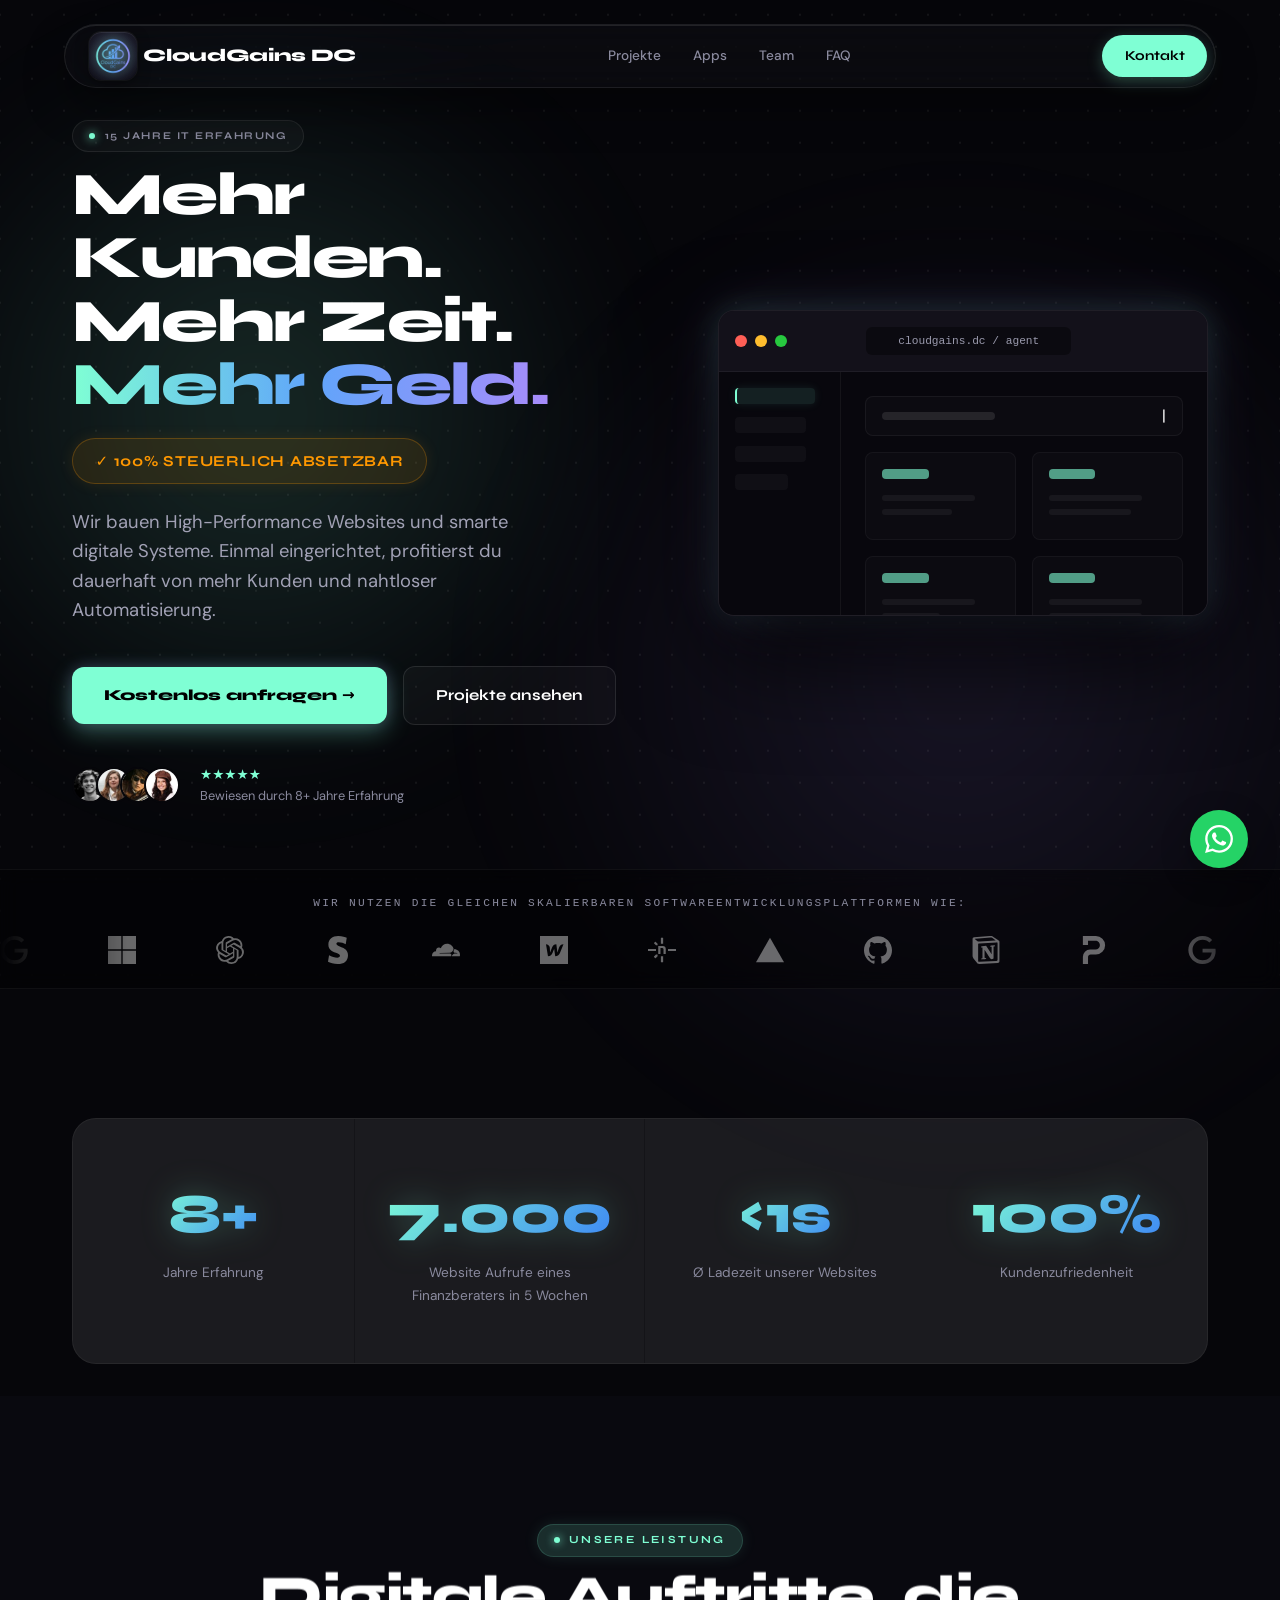
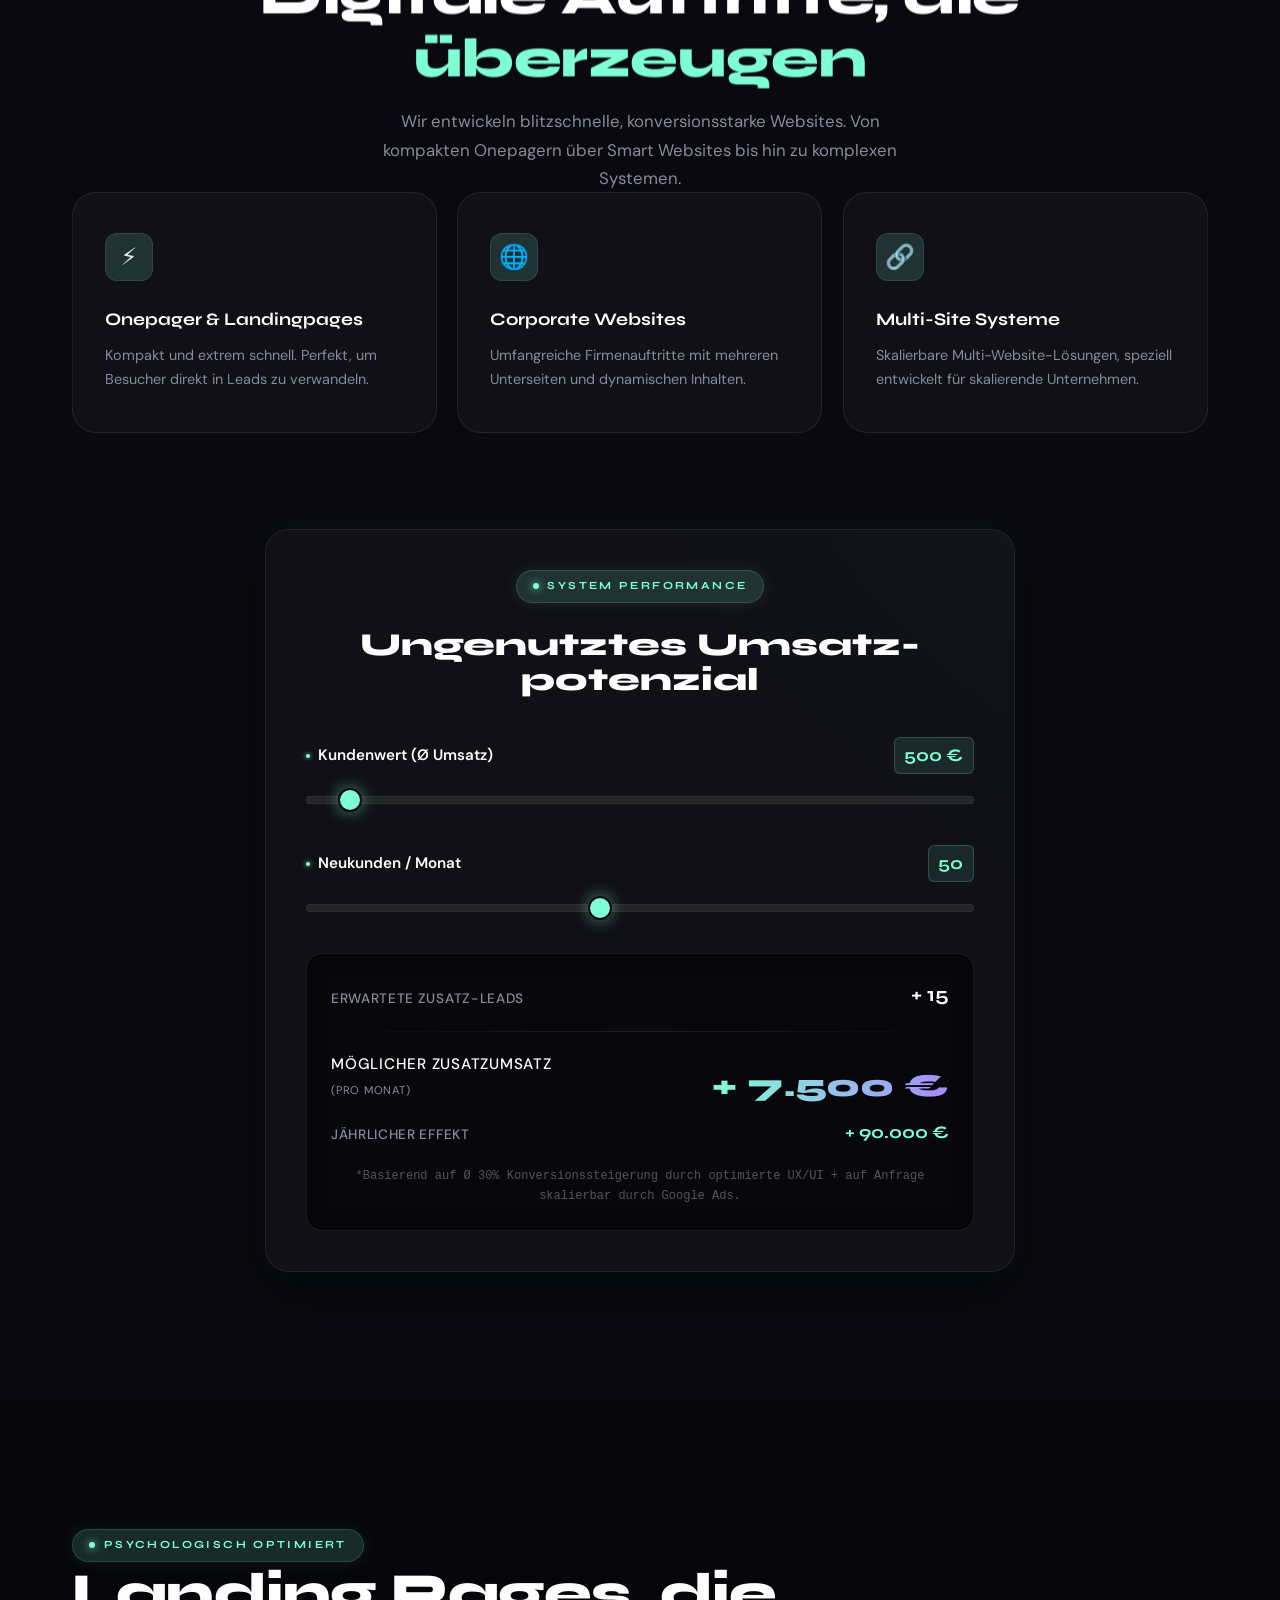
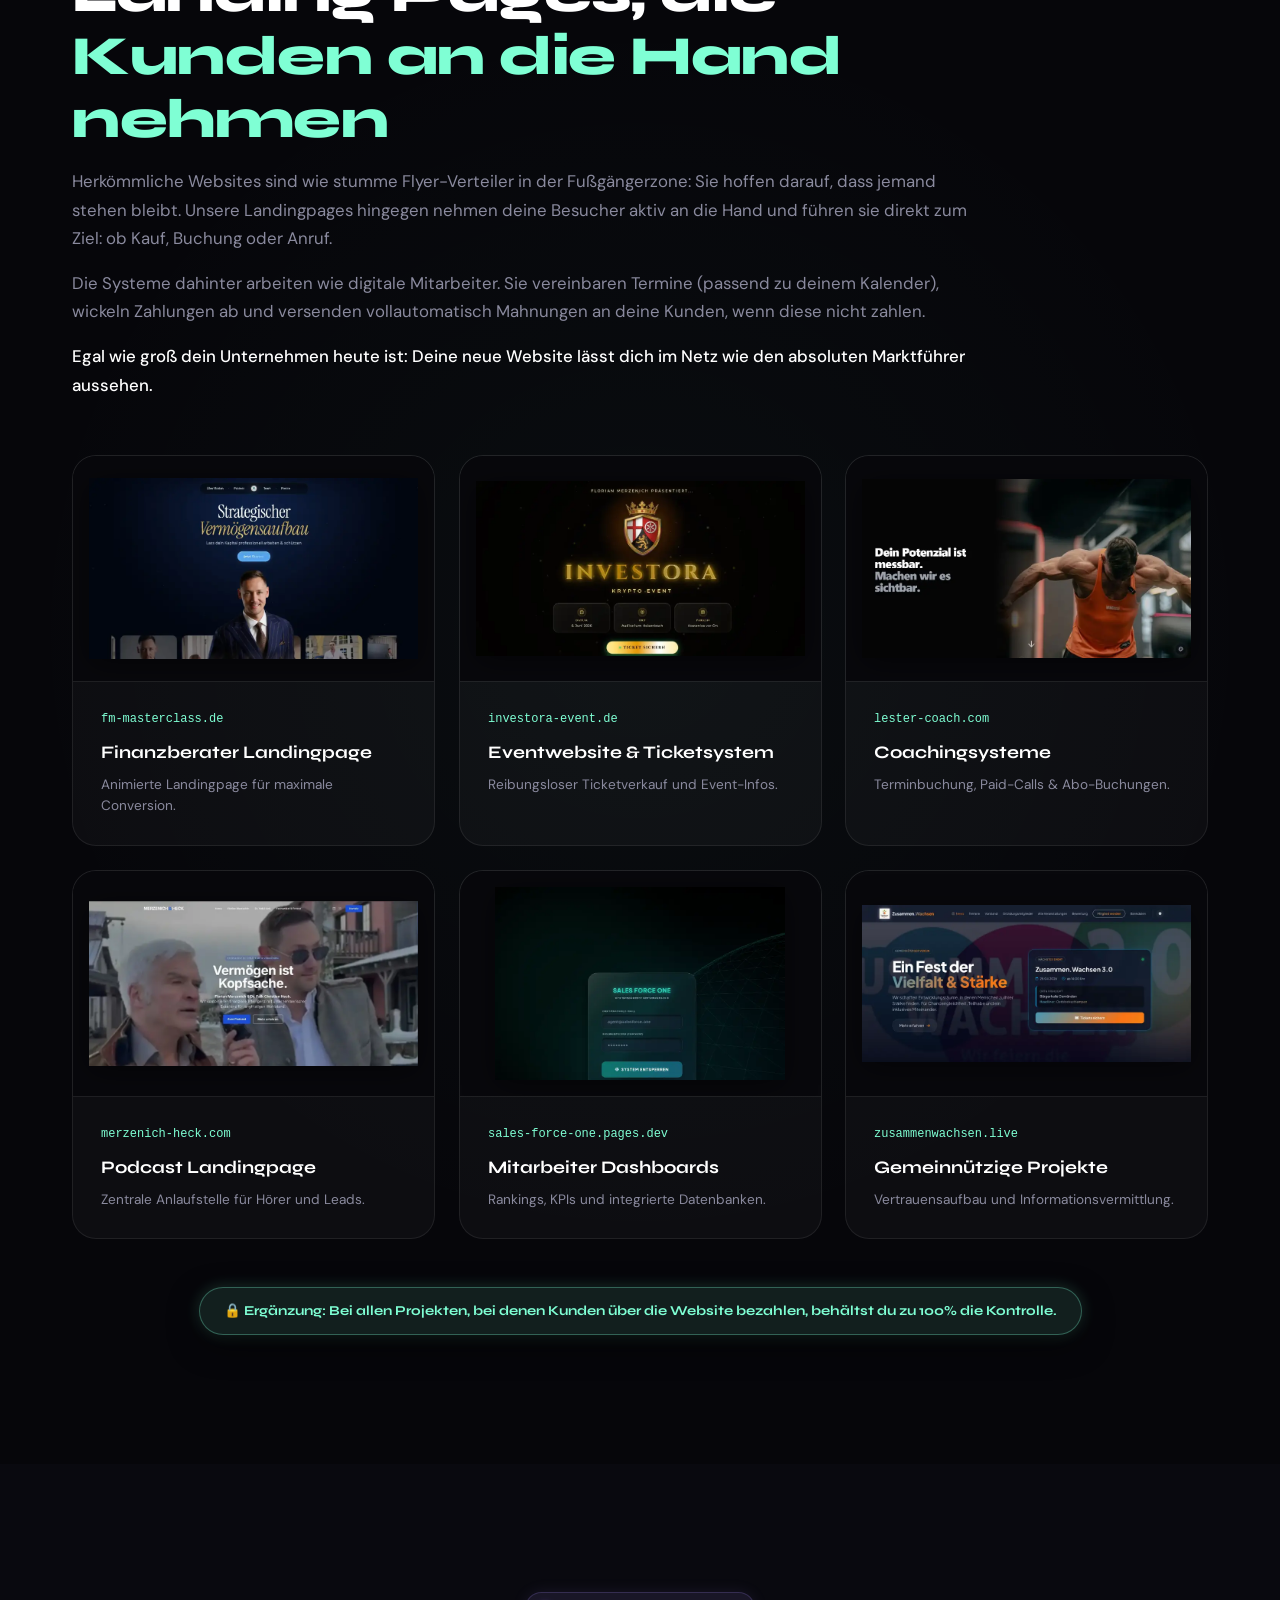
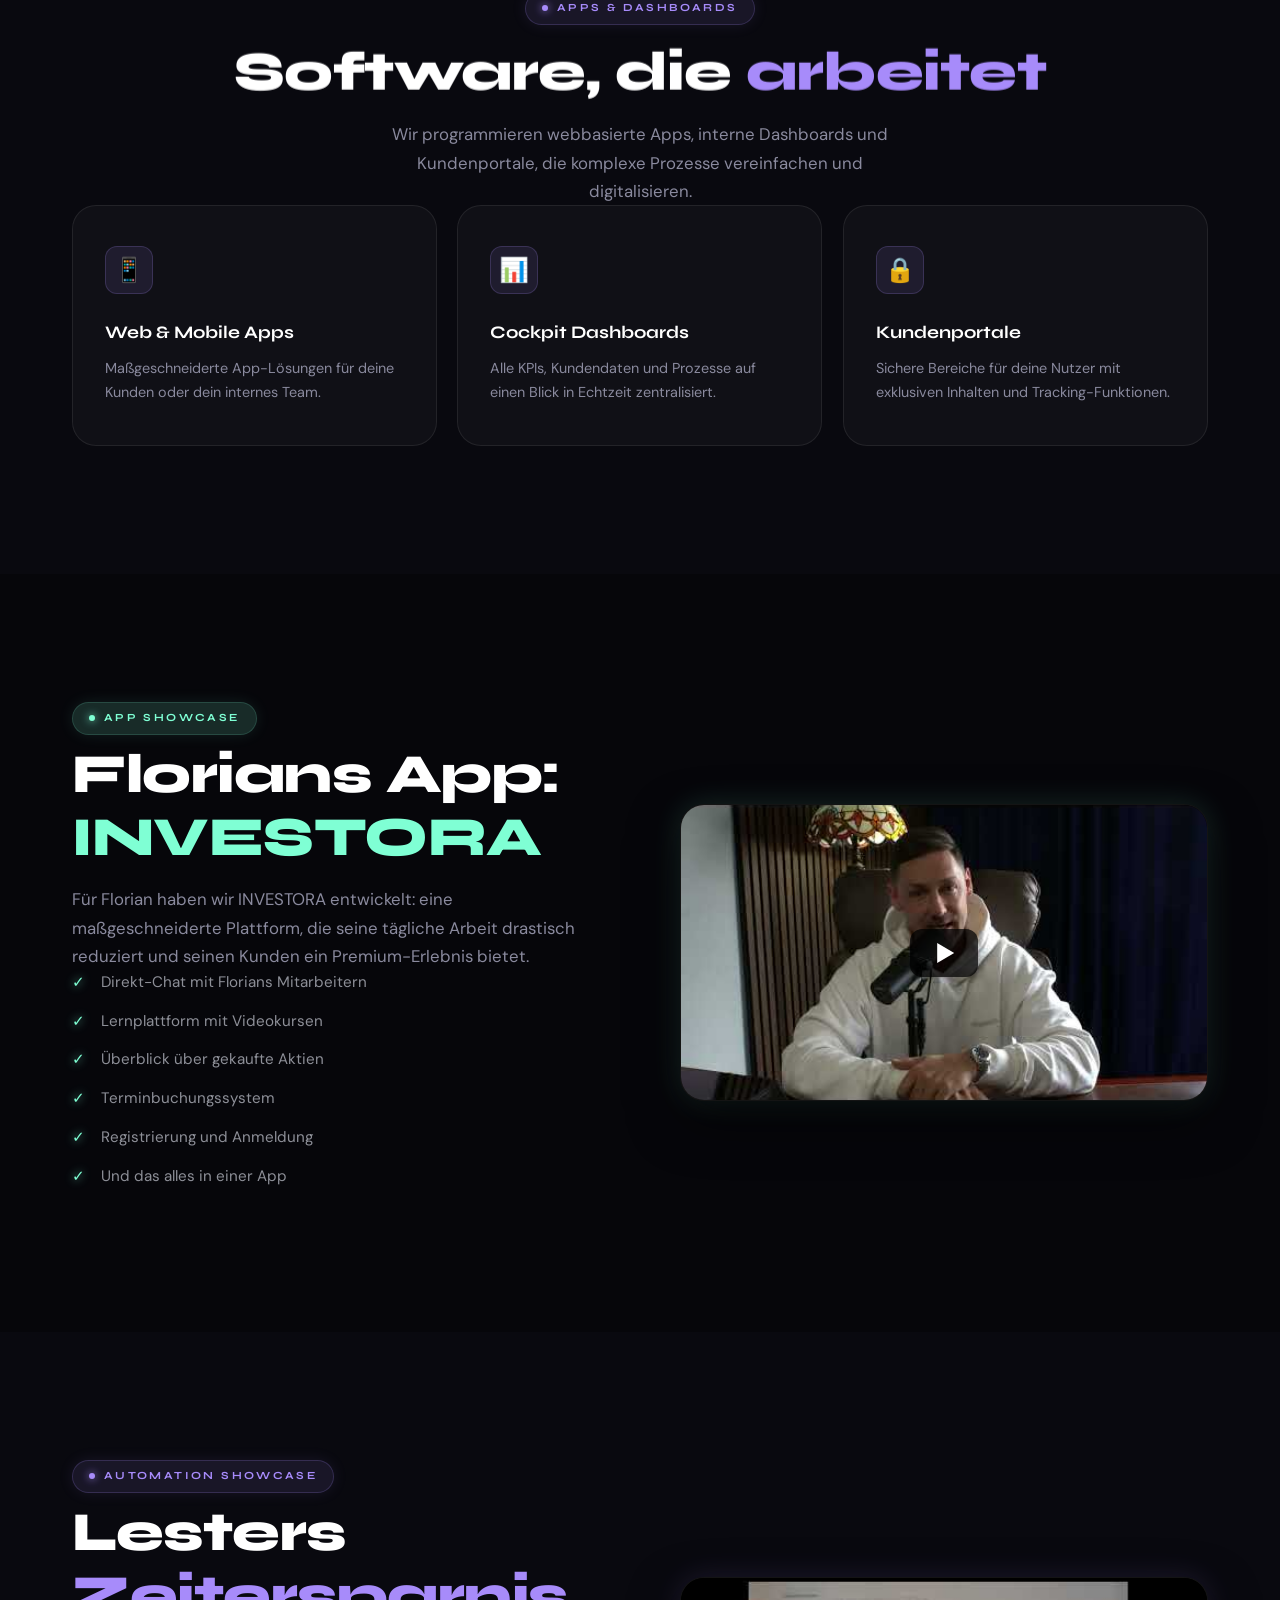
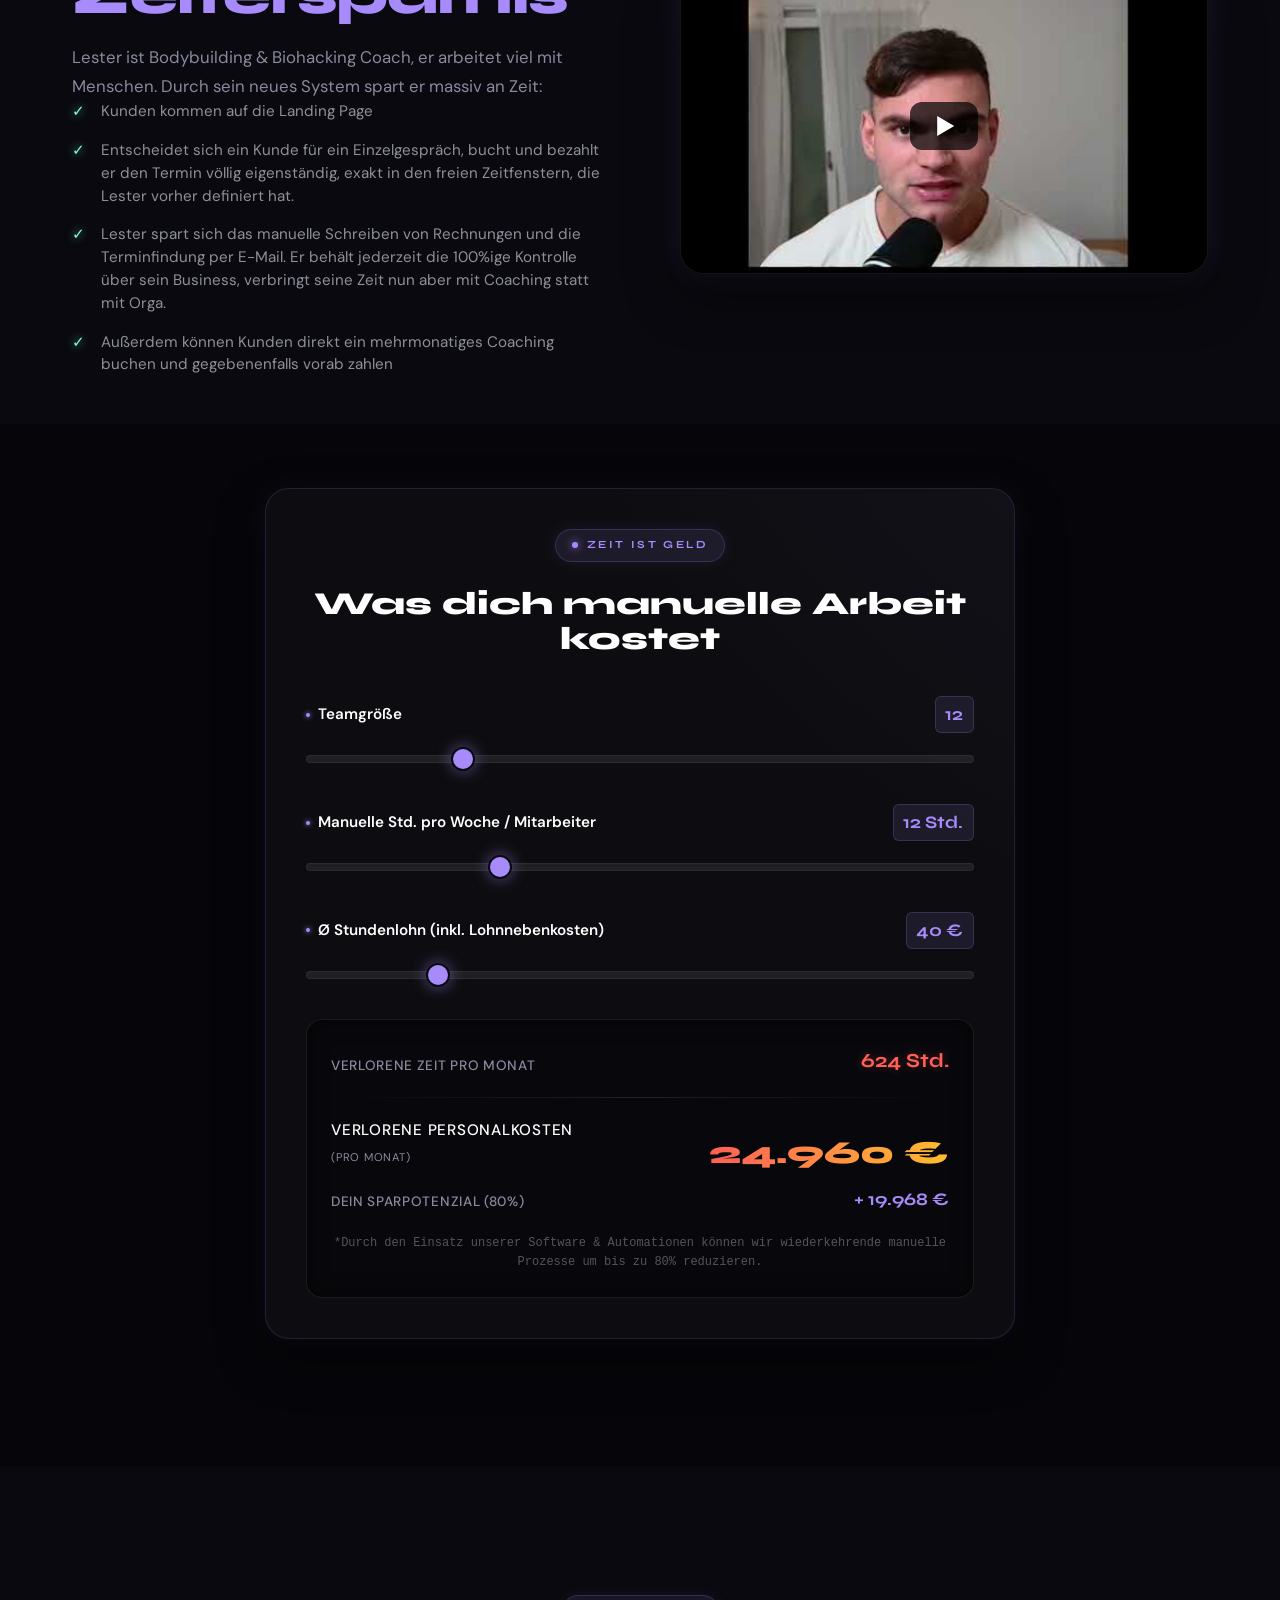
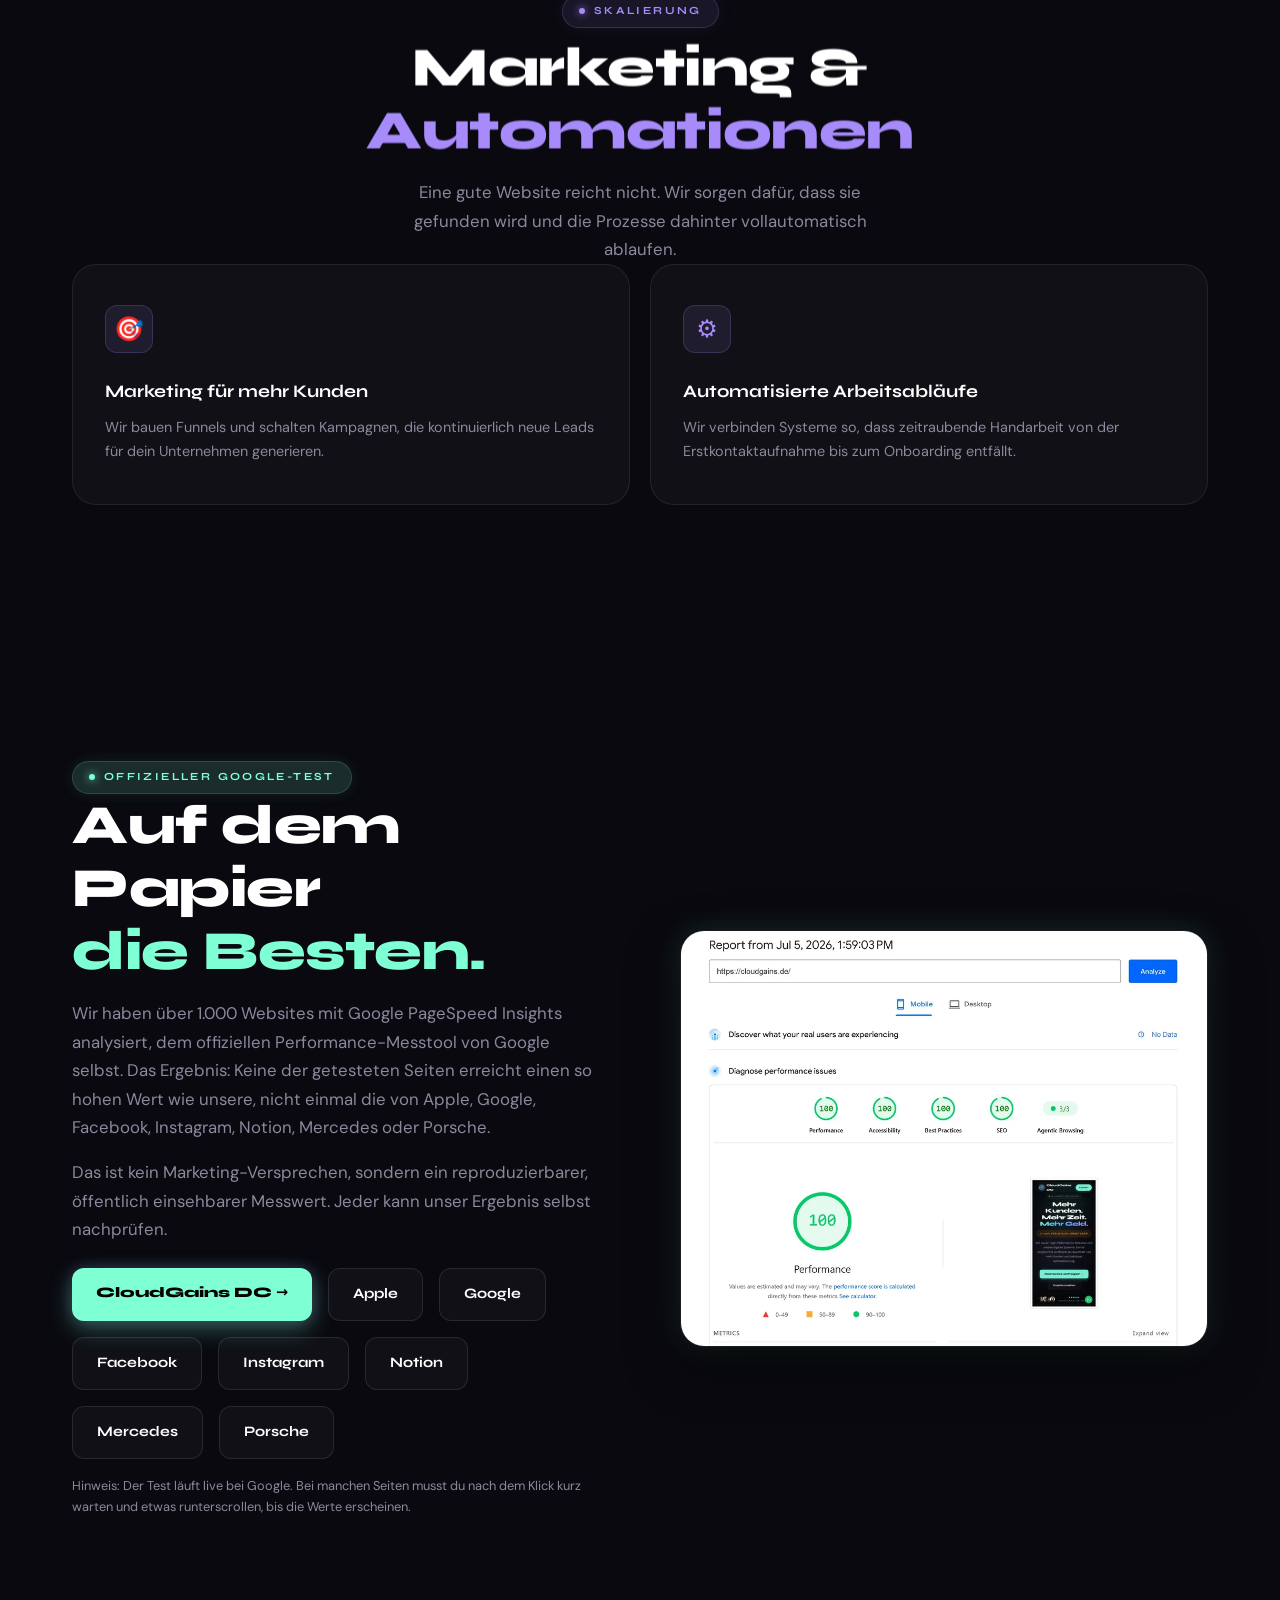
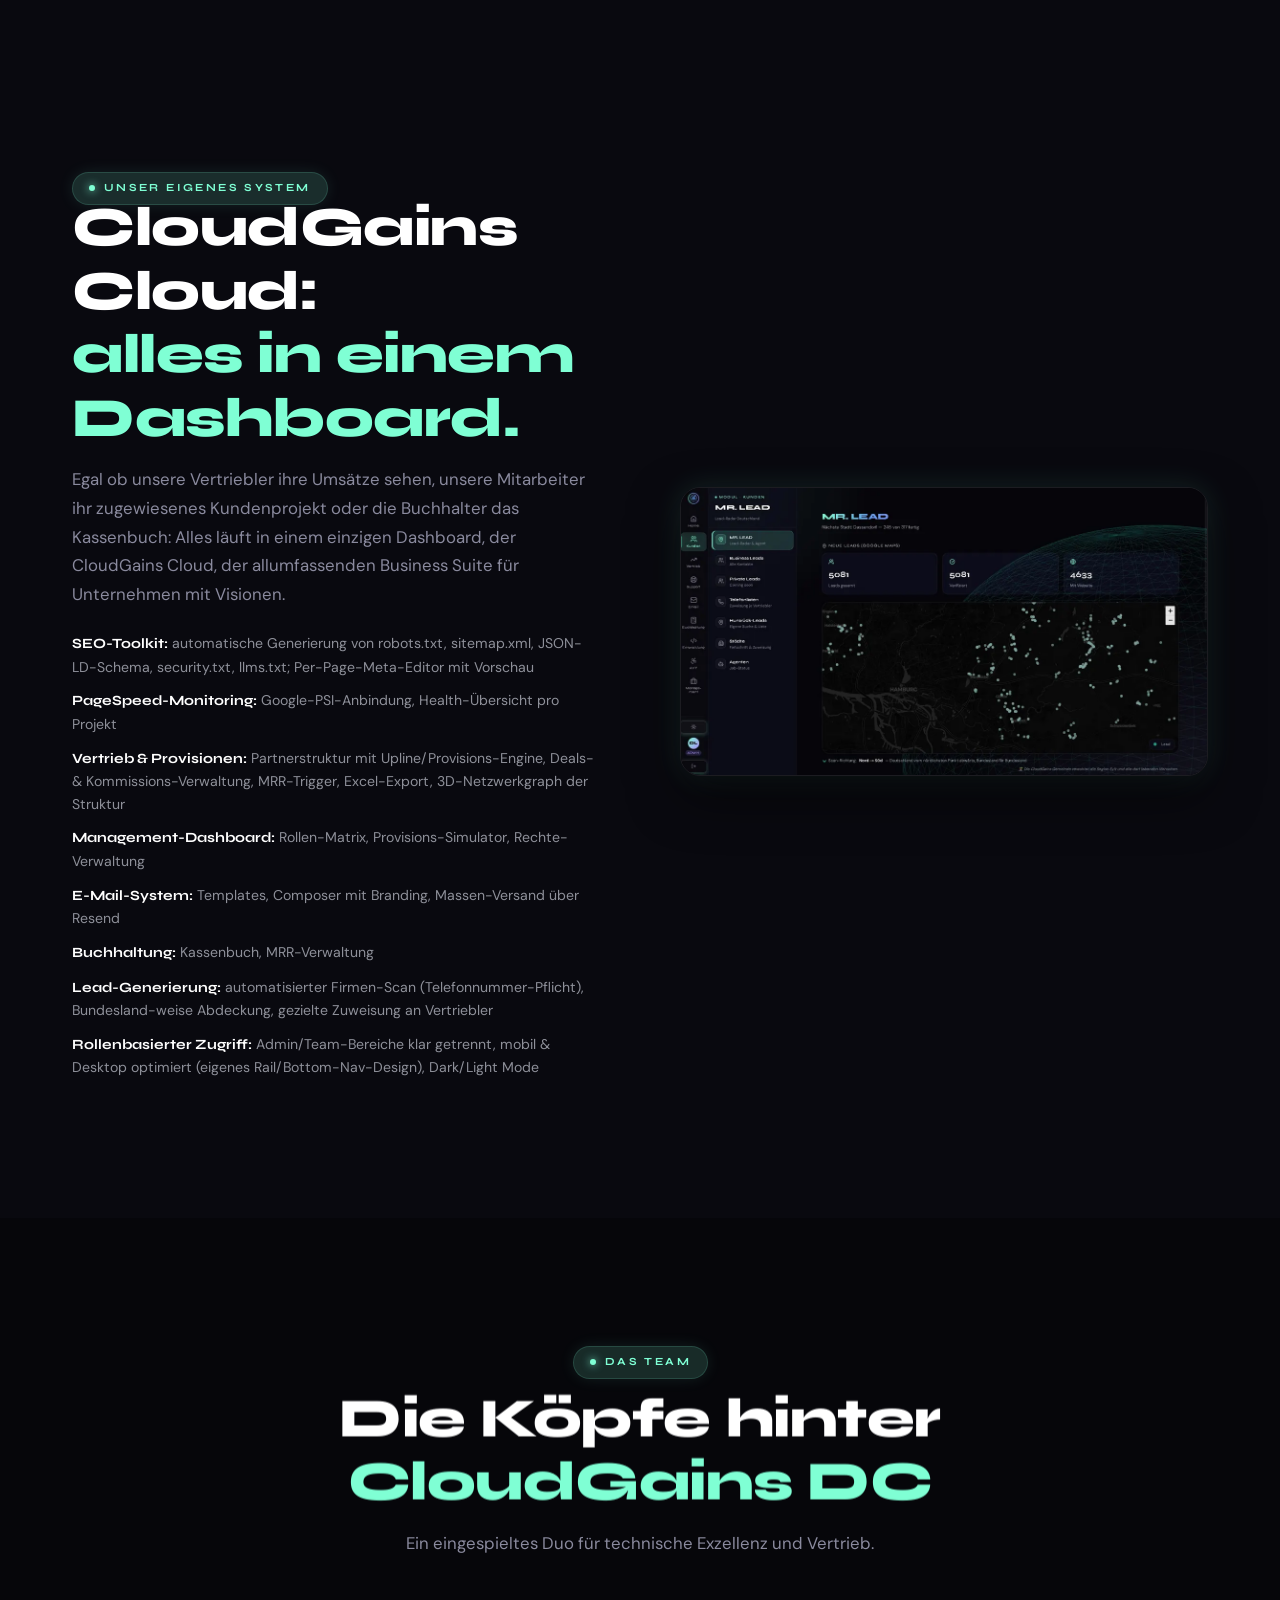
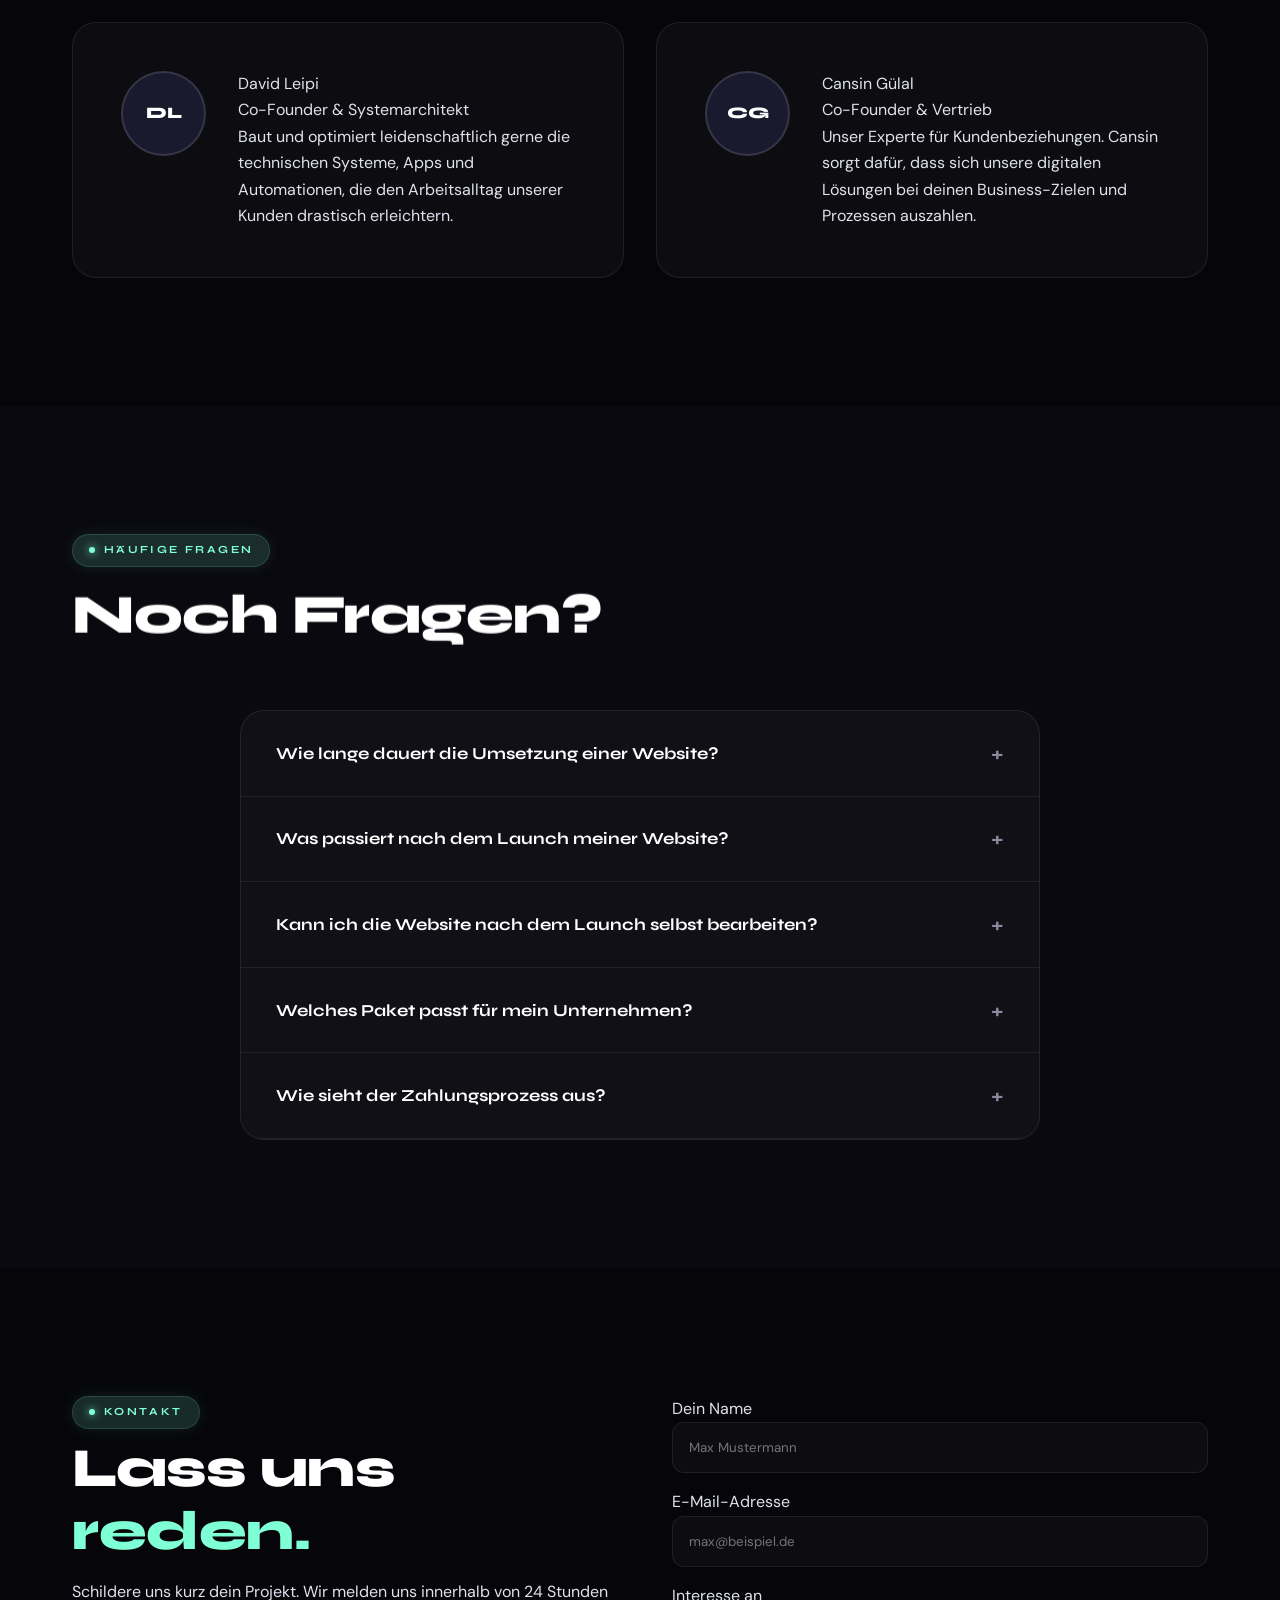
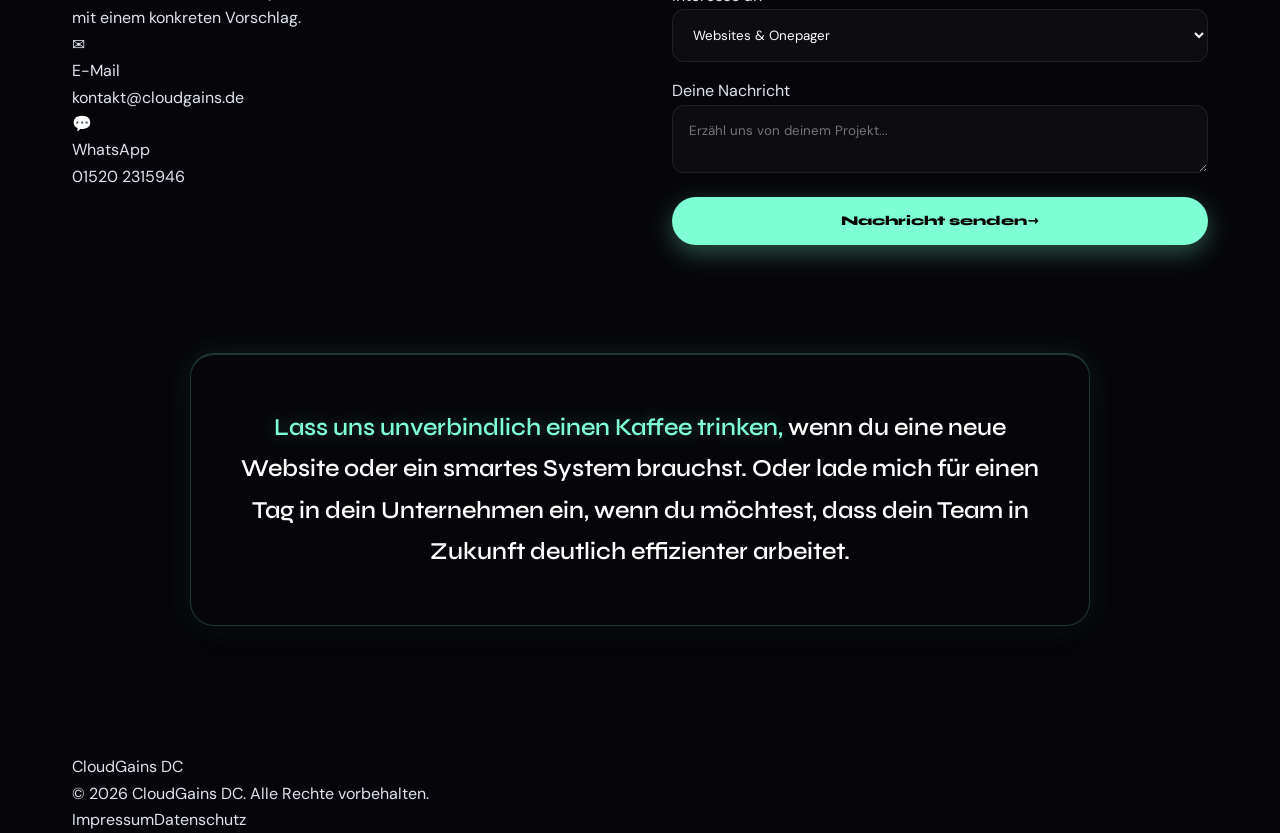
==== index.html @ 46b92475 "Kontaktformular: echter Versand über Resend + Cloudflare Pages Function - functions/api/contact.js: " ====
<!DOCTYPE html>
<html lang="de">
<head>
<meta charset="UTF-8">
<meta name="viewport" content="width=device-width, initial-scale=1.0">
<meta name="description" content="CloudGains DC: Premium Websites & digitale Produkte. Onepager, Smart Websites, Apps & mehr aus einer Hand.">
<title>CloudGains DC | Premium Websites & Digital Products</title>
<link rel="canonical" href="https://cloudgains.de/">
<script src="https://challenges.cloudflare.com/turnstile/v0/api.js" async defer></script>
<link rel="icon" href="vor7_webp.webp" type="image/webp">
<link rel="preload" as="font" type="font/woff2" href="assets/fonts/syne-latin.woff2" crossorigin>
<link rel="preload" as="font" type="font/woff2" href="assets/fonts/dmsans-latin.woff2" crossorigin>
<style>
/* ── Self-hosted variable fonts (ehem. Google Fonts CDN) ── */
@font-face {
  font-family: 'Syne';
  font-style: normal;
  font-weight: 400 800;
  font-display: swap;
  src: url(assets/fonts/syne-latin.woff2) format('woff2');
  unicode-range: U+0000-00FF, U+0131, U+0152-0153, U+02BB-02BC, U+02C6, U+02DA, U+02DC, U+0304, U+0308, U+0329, U+2000-206F, U+20AC, U+2122, U+2191, U+2193, U+2212, U+2215, U+FEFF, U+FFFD;
}
@font-face {
  font-family: 'Syne';
  font-style: normal;
  font-weight: 400 800;
  font-display: swap;
  src: url(assets/fonts/syne-latin-ext.woff2) format('woff2');
  unicode-range: U+0100-02BA, U+02BD-02C5, U+02C7-02CC, U+02CE-02D7, U+02DD-02FF, U+0304, U+0308, U+0329, U+1D00-1DBF, U+1E00-1E9F, U+1EF2-1EFF, U+2020, U+20A0-20AB, U+20AD-20C0, U+2113, U+2C60-2C7F, U+A720-A7FF;
}
@font-face {
  font-family: 'DM Sans';
  font-style: normal;
  font-weight: 300 700;
  font-display: swap;
  src: url(assets/fonts/dmsans-latin.woff2) format('woff2');
  unicode-range: U+0000-00FF, U+0131, U+0152-0153, U+02BB-02BC, U+02C6, U+02DA, U+02DC, U+0304, U+0308, U+0329, U+2000-206F, U+20AC, U+2122, U+2191, U+2193, U+2212, U+2215, U+FEFF, U+FFFD;
}
@font-face {
  font-family: 'DM Sans';
  font-style: normal;
  font-weight: 300 700;
  font-display: swap;
  src: url(assets/fonts/dmsans-latin-ext.woff2) format('woff2');
  unicode-range: U+0100-02BA, U+02BD-02C5, U+02C7-02CC, U+02CE-02D7, U+02DD-02FF, U+0304, U+0308, U+0329, U+1D00-1DBF, U+1E00-1E9F, U+1EF2-1EFF, U+2020, U+20A0-20AB, U+20AD-20C0, U+2113, U+2C60-2C7F, U+A720-A7FF;
}
/* ══════════════════════════════════════
   RESET & BASE
══════════════════════════════════════ */
*, *::before, *::after { box-sizing: border-box; margin: 0; padding: 0; }

:root {
  --bg:      #06060a;
  --bg2:     #09090f;
  --card:    #0d0d1a;
  --card2:   #10101f;
  --border:  rgba(255,255,255,0.07);
  --border2: rgba(255,255,255,0.12);
  --aqua:    #7FFFD4;
  --aqua-dim: rgba(127, 255, 212, 0.15);
  --violet:  #a78bfa;
  --text:    #e0e3ef;
  --muted:   #8a8a9e;
  --faint:   rgba(224,227,239,0.62);
  --fd: 'Syne', system-ui, sans-serif;
  --fb: 'DM Sans', system-ui, sans-serif;
  --radius: 1.5rem;

  --glass-bg:       rgba(255,255,255,0.03);
  --glass-bg-h:     rgba(255,255,255,0.06);
  --glass-border:   rgba(255,255,255,0.08);
  --glass-blur:     blur(24px) saturate(150%);
  
  --orange:         #ff9800; /* Farbe für steuerlich absetzbar */
}

html { font-size: 16px; scroll-behavior: smooth; overflow-x: hidden; }
body {
  font-family: var(--fb);
  background: var(--bg);
  color: var(--text);
  overflow-x: hidden;
  width: 100%;
  max-width: 100vw;
  line-height: 1.65;
}

h1,h2,h3,h4,h5 { font-family: var(--fd); }
a { text-decoration: none; color: inherit; }
img { display: block; max-width: 100%; }

.container {
  max-width: 1200px;
  margin: 0 auto;
  padding: 0 2rem;
}

/* Verhindert CSS-Grid Ausbrüche auf Mobile */
.hero-grid > div, .services-grid > div, .portfolio-grid > div, .investora-inner > div, .contact-inner > div {
  min-width: 0;
}

/* ══════════════════════════════════════
   LIQUID GLASS HEADER
══════════════════════════════════════ */
.liquid-header {
  position: fixed;
  top: 1.5rem;
  left: 1.5rem;
  right: 1.5rem;
  margin: 0 auto;
  max-width: 1152px;
  height: 64px;
  background: rgba(255, 255, 255, 0.02);
  backdrop-filter: blur(24px) saturate(150%);
  -webkit-backdrop-filter: blur(24px) saturate(150%);
  border: 1px solid rgba(255, 255, 255, 0.08);
  border-radius: 99px;
  display: flex;
  align-items: center;
  justify-content: space-between;
  padding: 0 0.5rem 0 1.5rem;
  z-index: 1000;
  box-shadow: 0 20px 40px rgba(0,0,0,0.4), inset 0 1px 0 rgba(255,255,255,0.1);
  transition: all 0.3s ease;
}
.header-logo {
  font-family: var(--fd); font-weight: 800; font-size: 1.1rem; color: #fff;
  display: flex; align-items: center; gap: 0.4rem; letter-spacing: -0.02em;
}
.header-logo-mark {
  width: 48px; height: 48px; border-radius: 26%;
  background: radial-gradient(circle at 50% 35%, #1c1c28 0%, #0a0a10 100%);
  display: flex; align-items: center; justify-content: center; overflow: hidden;
  box-shadow: 0 4px 14px rgba(0,0,0,0.45), 0 0 0 1px rgba(255,255,255,0.06), inset 0 1px 0 rgba(255,255,255,0.08);
  padding: 3px; flex-shrink: 0;
}
.header-logo-mark img {
  width: 100%; height: 100%; object-fit: contain; display: block;
  filter: drop-shadow(0 0 6px rgba(127, 255, 212, 0.75)) drop-shadow(0 0 14px rgba(167, 139, 250, 0.55));
}
.header-nav { display: flex; gap: 2rem; align-items: center; }
.header-nav a { font-size: 0.85rem; color: var(--muted); font-weight: 500; transition: color 0.2s; }
.header-nav a:hover { color: #fff; }
.header-cta {
  background: var(--aqua); color: #000; padding: 0.6rem 1.4rem; border-radius: 99px;
  font-weight: 700; font-size: 0.85rem; font-family: var(--fd);
  transition: 0.2s; box-shadow: 0 4px 15px rgba(127,255,212,0.25); text-decoration: none;
}
.header-cta:hover { transform: translateY(-1px); box-shadow: 0 6px 20px rgba(127,255,212,0.5); }

/* ══════════════════════════════════════
   TYPOGRAPHY & UTILS
══════════════════════════════════════ */
.section-eyebrow {
  display: inline-flex; align-items: center; gap: 0.55rem;
  font-family: var(--fd); font-size: 0.68rem; font-weight: 700;
  letter-spacing: 0.22em; text-transform: uppercase; color: var(--aqua);
  background: var(--aqua-dim); border: 1px solid rgba(127,255,212,0.15);
  padding: 0.4rem 1rem; border-radius: 99px; margin-bottom: 1.5rem;
  box-shadow: 0 0 15px rgba(127, 255, 212, 0.1);
}
.section-eyebrow .dot { width: 6px; height: 6px; border-radius: 50%; background: var(--aqua); box-shadow: 0 0 8px var(--aqua); }

.section-title {
  font-family: var(--fd); font-size: clamp(2rem, 4vw, 3rem); font-weight: 800;
  line-height: 1.15; letter-spacing: -0.01em; color: #fff; margin-bottom: 1rem;
  scale: 1 1.15; transform-origin: left bottom;
}
.section-title.center { transform-origin: center bottom; text-align: center; }
.section-title em { font-style: normal; color: var(--aqua); }
.section-sub { font-size: 1.05rem; color: var(--muted); max-width: 520px; line-height: 1.7; }
.section-sub.center { margin: 0 auto; text-align: center; }

/* ══════════════════════════════════════
   ANIMATION FRAMEWORK (Scroll & Load)
══════════════════════════════════════ */
[data-anim] { opacity: 0; will-change: transform, opacity, filter; }
.js-ready [data-anim] { transition: opacity 0.8s cubic-bezier(0.16, 1, 0.3, 1), transform 0.8s cubic-bezier(0.16, 1, 0.3, 1), filter 0.8s cubic-bezier(0.16, 1, 0.3, 1); }
[data-anim="fade-up"] { transform: translateY(40px); }
[data-anim="fade-left"] { transform: translateX(-50px); }
[data-anim="fade-right"] { transform: translateX(50px); }
[data-anim="zoom-in"] { transform: scale(0.85); }
[data-anim="blur-in"] { filter: blur(12px); transform: translateY(20px); }
.js-ready [data-anim].visible { opacity: 1; transform: none; filter: blur(0); }
[data-delay="1"] { transition-delay: 0.15s; }
[data-delay="2"] { transition-delay: 0.3s; }
[data-delay="3"] { transition-delay: 0.45s; }
[data-delay="4"] { transition-delay: 0.6s; }
[data-speed="fast"] { transition-duration: 0.5s !important; }
[data-speed="slow"] { transition-duration: 1.2s !important; }

/* Hero Staggered Load Animations */
.hero-load-anim { opacity: 0; will-change: transform, opacity; }
/* h1 = LCP-Element: ab dem ersten Frame sichtbar, nur Transform animieren */
.hero-load-anim.anim-title { opacity: 1; transform: translateY(20px); }
.hero-loaded .anim-pill { animation: heroFadeInUp 0.5s cubic-bezier(0.16, 1, 0.3, 1) forwards; }
.hero-loaded .anim-title { animation: heroRise 0.6s cubic-bezier(0.16, 1, 0.3, 1) 0.1s forwards; }
.hero-loaded .anim-mockup { animation: heroSlideRight 0.7s cubic-bezier(0.16, 1, 0.3, 1) 0.15s forwards; }
.hero-loaded .anim-free { animation: heroFadeInUp 0.6s cubic-bezier(0.16, 1, 0.3, 1) 0.2s forwards; }
.hero-loaded .anim-desc { animation: heroFadeInUp 0.6s cubic-bezier(0.16, 1, 0.3, 1) 0.3s forwards; }
.hero-loaded .anim-btns { animation: heroFadeInUp 0.6s cubic-bezier(0.16, 1, 0.3, 1) 0.4s forwards; }
.hero-loaded .anim-trust { animation: heroFadeInUp 0.6s cubic-bezier(0.16, 1, 0.3, 1) 0.5s forwards; }
.hero-loaded .anim-bg { animation: heroFadeIn 0.8s ease 0.6s forwards; }

@keyframes heroSlideRight {
    from { opacity: 0; transform: translateX(80px); }
    to { opacity: 1; transform: translateX(0); }
}
@keyframes heroFadeInUp {
    from { opacity: 0; transform: translateY(20px); }
    to { opacity: 1; transform: translateY(0); }
}
@keyframes heroFadeIn {
    from { opacity: 0; }
    to { opacity: 1; }
}
@keyframes heroRise {
    to { transform: translateY(0); }
}

/* ══════════════════════════════════════
   BLOTATO HERO
══════════════════════════════════════ */
.hero-blotato {
  position: relative;
  display: flex;
  flex-direction: column;
  background-color: var(--bg);
  background-image: radial-gradient(rgba(255,255,255,0.06) 1px, transparent 1px);
  background-size: 32px 32px;
  background-position: center;
  overflow-x: clip; 
  overflow-y: visible; 
  padding-top: 0 !important; 
  padding-bottom: 0 !important;
}

.hero-glows { position: absolute; inset: 0; z-index: 0; pointer-events: none; }
.hero-glow-left {
  position: absolute; top: -10%; left: -10%; 
  width: clamp(500px, 60vw, 900px); height: clamp(600px, 80vw, 1200px);
  background: radial-gradient(circle, rgba(127, 255, 212, 0.15) 0%, transparent 60%);
  filter: blur(60px);
}
.hero-glow-right {
  position: absolute; top: 10%; right: -10%; 
  width: clamp(600px, 70vw, 1000px); height: clamp(700px, 90vw, 1300px);
  background: radial-gradient(circle, rgba(167, 139, 250, 0.12) 0%, transparent 65%);
  filter: blur(60px);
}

.hero-grid {
  position: relative; z-index: 1; display: grid; grid-template-columns: 1.1fr 0.9fr;
  gap: 3rem; align-items: center; width: 100%;
  margin-top: 7.5rem; 
  margin-bottom: 4rem;
}

.hero-left { max-width: 600px; }

.hero-pill {
  display: inline-flex; align-items: center; gap: 0.6rem;
  background: var(--glass-bg); border: 1px solid var(--glass-border);
  padding: 0.4rem 1rem; border-radius: 99px;
  font-family: var(--fd); font-size: 0.65rem; font-weight: 700; letter-spacing: 0.15em; text-transform: uppercase;
  color: var(--muted); margin-bottom: 1.5rem;
  box-shadow: 0 0 15px rgba(255,255,255,0.02);
}
.hero-pill .dot { width: 6px; height: 6px; background: var(--aqua); border-radius: 50%; box-shadow: 0 0 10px var(--aqua); }

.tax-deductible-line {
  display: inline-flex; align-items: center; gap: 0.5rem;
  font-family: var(--fd); font-size: 0.95rem; font-weight: 700; letter-spacing: 0.05em; text-transform: uppercase;
  color: var(--orange);
  background: rgba(255, 152, 0, 0.1);
  border: 1px solid rgba(255, 152, 0, 0.25);
  padding: 0.6rem 1.4rem; border-radius: 99px;
  margin-bottom: 1.5rem;
  box-shadow: 0 0 15px rgba(255, 152, 0, 0.1);
}

.hero-title {
  font-family: var(--fd); 
  font-size: clamp(2.5rem, 4.5vw, 4.2rem); 
  font-weight: 800;
  line-height: 1.05; color: #fff; margin-bottom: 1.25rem; letter-spacing: -0.03em;
  scale: 1 1.05; transform-origin: left bottom;
}
.hero-title .text-gradient {
  background: linear-gradient(90deg, var(--aqua), #60a5fa, var(--violet));
  -webkit-background-clip: text;
  -webkit-text-fill-color: transparent;
  background-clip: text;
  color: transparent;
}

.hero-desc {
  font-size: 1.15rem; color: #a1a1b5; line-height: 1.6; margin-bottom: 2.5rem; max-width: 500px;
}

.hero-buttons { display: flex; gap: 1rem; align-items: center; margin-bottom: 2.5rem; flex-wrap: wrap; }

.btn-glow {
  font-family: var(--fd); background: var(--aqua); color: #000; font-weight: 800; font-size: 0.95rem;
  padding: 1rem 2rem; border-radius: 0.75rem; border: none; cursor: pointer;
  box-shadow: 0 8px 25px rgba(127, 255, 212, 0.3), 0 0 15px rgba(167, 139, 250, 0.2); 
  transition: all 0.3s ease; text-decoration: none;
}
.btn-glow:hover { 
  transform: translateY(-2px); 
  box-shadow: 0 12px 35px rgba(127, 255, 212, 0.5), 0 0 25px rgba(167, 139, 250, 0.4); 
}

.btn-outline {
  font-family: var(--fd); background: rgba(255,255,255,0.03); color: #fff; font-weight: 700; font-size: 0.95rem;
  padding: 1rem 2rem; border-radius: 0.75rem; border: 1px solid rgba(255,255,255,0.1); cursor: pointer;
  transition: all 0.3s ease; text-decoration: none;
}
.btn-outline:hover { background: rgba(255,255,255,0.08); box-shadow: 0 0 15px rgba(255,255,255,0.05); }

.hero-trust { display: flex; align-items: center; gap: 1.25rem; flex-wrap: wrap; }
.avatars { display: flex; }
.avatar { 
  width: 36px; height: 36px; border-radius: 50%; border: 2px solid var(--bg); 
  background: #333; margin-left: -12px; overflow: hidden;
}
.avatar:first-child { margin-left: 0; }
.avatar img { width: 100%; height: 100%; object-fit: cover; }
.trust-info { font-size: 0.8rem; color: var(--muted); line-height: 1.4; }
.trust-info .stars { font-size: 0.85rem; margin-bottom: 0.2rem; display: block; color: var(--aqua);}

.hero-right { position: relative; width: 100%; max-width: 650px; margin: 0 auto; }
.css-mockup-window {
  background: #0d0b14; border: 1px solid rgba(255,255,255,0.08); border-radius: 1rem;
  box-shadow: 0 40px 100px rgba(0,0,0,0.8), 0 0 60px rgba(167, 139, 250, 0.15), 0 0 30px rgba(127, 255, 212, 0.15);
  overflow: hidden; aspect-ratio: 16/10; display: flex; flex-direction: column;
}
.mockup-header { background: #13111a; padding: 1rem; border-bottom: 1px solid rgba(255,255,255,0.05); display: flex; gap: 8px; align-items: center; }
.mockup-dot { width: 12px; height: 12px; border-radius: 50%; }
.mockup-dot.r { background: #ff5f56; } .mockup-dot.y { background: #ffbd2e; } .mockup-dot.g { background: #27c93f; }
.mockup-url { margin: 0 auto; background: rgba(0,0,0,0.4); padding: 0.3rem 2rem; border-radius: 6px; font-size: 0.7rem; color: #9a9aad; font-family: monospace; transform: translateX(-24px); max-width: 100%; white-space: nowrap; overflow: hidden; text-overflow: ellipsis; }
.mockup-body { flex: 1; display: flex; background: #08070d; }
.mockup-sidebar { width: 25%; border-right: 1px solid rgba(255,255,255,0.05); padding: 1rem; display: flex; flex-direction: column; gap: 0.8rem; }
.mockup-sidebar-item { height: 16px; border-radius: 4px; background: rgba(255,255,255,0.03); width: 80%; }
.mockup-sidebar-item.active { background: rgba(127,255,212,0.1); border-left: 2px solid var(--aqua); width: 90%; box-shadow: 0 0 10px rgba(127,255,212,0.1); }
.mockup-content { flex: 1; padding: 1.5rem; display: flex; flex-direction: column; gap: 1rem; min-width: 0; }
.mockup-search { height: 40px; border-radius: 8px; background: rgba(255,255,255,0.02); border: 1px solid rgba(255,255,255,0.05); display: flex; align-items: center; padding: 0 1rem; }
.mockup-search-line { height: 8px; width: 40%; background: rgba(255,255,255,0.1); border-radius: 4px; }
.mockup-grid { display: grid; grid-template-columns: 1fr 1fr; gap: 1rem; flex: 1; min-width: 0; }
.mockup-card { background: rgba(255,255,255,0.02); border: 1px solid rgba(255,255,255,0.04); border-radius: 8px; padding: 1rem; }
.mockup-card-title { height: 10px; width: 40%; background: var(--aqua); border-radius: 4px; opacity: 0.6; margin-bottom: 1rem; }
.mockup-card-line { height: 6px; width: 80%; background: rgba(255,255,255,0.05); border-radius: 4px; margin-bottom: 0.5rem; }

/* ══════════════════════════════════════
   MARQUEE LOGOS
══════════════════════════════════════ */
.tech-stack-band {
  position: relative; 
  width: 100%; padding: 1.5rem 0;
  margin-top: auto; 
  background: rgba(0,0,0,0.4); border-top: 1px solid rgba(255,255,255,0.05); border-bottom: 1px solid rgba(255,255,255,0.05);
  z-index: 10; display: flex; flex-direction: column; align-items: center; backdrop-filter: blur(10px); -webkit-backdrop-filter: blur(10px);
}
.tech-stack-title { font-family: monospace; font-size: 0.7rem; color: var(--muted); letter-spacing: 0.2em; text-transform: uppercase; margin-bottom: 1.5rem; text-align: center; }
.marquee-container { width: 100%; overflow: hidden; mask-image: linear-gradient(to right, transparent, black 10%, black 90%, transparent); -webkit-mask-image: linear-gradient(to right, transparent, black 10%, black 90%, transparent); }
.marquee-track { display: flex; width: max-content; animation: marqueeScroll 45s linear infinite; }
.marquee-content { display: flex; gap: 5rem; padding-right: 5rem; align-items: center; }
@keyframes marqueeScroll { 0% { transform: translateX(0); } 100% { transform: translateX(-50%); } }
.tech-logo { height: 28px; width: auto; filter: brightness(0) invert(1) opacity(0.4); transition: all 0.3s ease; }
.tech-logo:hover { filter: brightness(1) invert(0) opacity(1); transform: scale(1.1); }

/* ══════════════════════════════════════
   SECTIONS & GRIDS
══════════════════════════════════════ */
section { padding: 8rem 0; position: relative; }

/* STATS */
.stats-grid { position: relative; z-index: 2; display: grid; grid-template-columns: repeat(4, 1fr); gap: 1px; background: rgba(255,255,255,0.06); border: 1px solid var(--glass-border); border-radius: var(--radius); overflow: hidden; }
.stat-item { background: var(--glass-bg); padding: 3.5rem 2rem; text-align: center; transition: 0.3s; }
.stat-item:hover { background: var(--glass-bg-h); }
.stat-num { 
  font-family: var(--fd); font-size: 3rem; font-weight: 800; scale: 1 1.15; margin-bottom: 0.5rem; display: inline-block; 
  background: linear-gradient(135deg, var(--aqua), #3b82f6);
  -webkit-background-clip: text;
  -webkit-text-fill-color: transparent;
  background-clip: text;
  color: transparent;
  filter: drop-shadow(0 0 15px rgba(127, 255, 212, 0.25));
}
.stat-label { font-size: 0.85rem; color: var(--muted); }

/* SERVICES GRID */
.services-grid { display: grid; grid-template-columns: repeat(3, 1fr); gap: 1.25rem; position: relative; z-index: 2; }
.service-card { background: var(--glass-bg); border: 1px solid var(--glass-border); border-radius: var(--radius); padding: 2.5rem 2rem; transition: 0.4s; }
.service-card:hover { 
  transform: translateY(-5px); border-color: var(--aqua); 
  box-shadow: 0 15px 40px rgba(0,0,0,0.4), 0 0 25px rgba(127, 255, 212, 0.15); 
}
.service-icon { font-size: 1.5rem; margin-bottom: 1.5rem; width: 48px; height: 48px; background: var(--aqua-dim); border-radius: 12px; display: flex; align-items: center; justify-content: center; border: 1px solid rgba(127,255,212,0.1); }
.service-title { font-family: var(--fd); font-size: 1.1rem; font-weight: 700; color: #fff; margin-bottom: 0.65rem; }
.service-desc { font-size: 0.9rem; color: var(--muted); line-height: 1.65; }

/* ROI CALCULATOR BASE STYLES */
.roi-calculator { position: relative; z-index: 2; }
.calc-card {
  background: var(--glass-bg); border: 1px solid var(--glass-border); border-radius: var(--radius); 
  padding: 2.5rem; max-width: 750px; margin: 0 auto;
  box-shadow: 0 20px 50px rgba(0,0,0,0.4), 0 0 30px rgba(127, 255, 212, 0.05);
  position: relative; overflow: hidden;
}
.calc-card::before {
  content: ''; position: absolute; top: -50%; left: -50%; width: 200%; height: 200%;
  background: radial-gradient(circle at top right, rgba(127, 255, 212, 0.05), transparent 40%);
  pointer-events: none; z-index: 0;
}
.calc-content { position: relative; z-index: 1; }
.calc-header { text-align: center; margin-bottom: 2.5rem; }
.calc-header h2 { font-family: var(--fd); font-size: clamp(1.4rem, 6vw, 2rem); font-weight: 800; color: #fff; line-height: 1.1; margin-bottom: 0.5rem; word-break: keep-all; }

.calc-row { margin-bottom: 2rem; }
.calc-label-flex { display: flex; justify-content: space-between; align-items: center; margin-bottom: 0.75rem; }
.calc-label { font-weight: 600; color: #fff; font-size: 0.95rem; display: flex; align-items: center; gap: 0.5rem; }
.calc-label .tiny-dot { width: 4px; height: 4px; background: var(--aqua); border-radius: 50%; display: inline-block; box-shadow: 0 0 5px var(--aqua); }
.calc-val { font-family: var(--fd); font-weight: 700; color: var(--aqua); font-size: 1.1rem; background: rgba(127,255,212,0.1); padding: 0.2rem 0.6rem; border-radius: 6px; border: 1px solid rgba(127,255,212,0.2); }

/* Custom Range Slider */
input[type=range] { -webkit-appearance: none; width: 100%; background: transparent; }
input[type=range]:focus { outline: none; }
input[type=range]::-webkit-slider-runnable-track {
  width: 100%; height: 8px; cursor: pointer; background: rgba(255,255,255,0.08); border-radius: 99px; border: 1px solid rgba(255,255,255,0.05);
}
input[type=range]::-webkit-slider-thumb {
  border: 2px solid var(--bg); height: 24px; width: 24px; border-radius: 50%;
  background: var(--aqua); cursor: pointer; -webkit-appearance: none; margin-top: -9px;
  box-shadow: 0 0 15px rgba(127,255,212,0.5); transition: transform 0.1s;
}
input[type=range]::-webkit-slider-thumb:active { transform: scale(1.15); }

.calc-result-box {
  background: #08080c; border-radius: 1rem; padding: 1.5rem; border: 1px solid rgba(255,255,255,0.08); margin-top: 2rem;
  box-shadow: inset 0 0 20px rgba(0,0,0,0.5);
}
.result-row { display: flex; justify-content: space-between; align-items: flex-end; margin-bottom: 1rem; }
.result-row:last-of-type { margin-bottom: 0; }
.result-label { color: var(--muted); font-size: 0.85rem; font-weight: 500; text-transform: uppercase; letter-spacing: 0.05em; }
.result-val { font-family: var(--fd); color: #fff; font-weight: 700; font-size: 1.25rem; }

.calc-divider { height: 1px; background: linear-gradient(90deg, transparent, rgba(255,255,255,0.1), transparent); border: none; margin: 1.25rem 0; }

.result-row.highlight .result-label { color: #fff; font-size: 0.95rem; }
.result-row.highlight .result-val {
  font-size: 2rem; font-weight: 800; line-height: 1;
  background: linear-gradient(90deg, var(--aqua), var(--violet));
  -webkit-background-clip: text; -webkit-text-fill-color: transparent;
  background-clip: text; color: transparent;
}
.result-row.secondary .result-val { color: var(--aqua); font-size: 1.1rem; }

.calc-footnote { font-size: 0.75rem; color: #555; text-align: center; margin-top: 1.25rem; font-family: monospace; }

/* PORTFOLIO SHOWCASE */
.portfolio { position: relative; overflow: hidden; }
.portfolio-glow-bg {
  position: absolute; top: 50%; left: 50%; transform: translate(-50%, -50%);
  width: 100%; height: 100%;
  background: radial-gradient(circle at center, rgba(127,255,212,0.03) 0%, transparent 60%);
  pointer-events: none; z-index: 0;
}
.portfolio-grid { display: grid; grid-template-columns: repeat(3, 1fr); gap: 1.5rem; margin-top: 3.5rem; position: relative; z-index: 1; }
.portfolio-card { background: var(--glass-bg); border: 1px solid var(--glass-border); border-radius: var(--radius); overflow: hidden; transition: 0.4s cubic-bezier(.16,1,.3,1); text-decoration: none; display: block; }
.portfolio-card:hover { 
  transform: translateY(-8px); border-color: var(--aqua); 
  box-shadow: 0 20px 50px rgba(0,0,0,0.5), 0 0 30px rgba(127, 255, 212, 0.2); 
}
.portfolio-thumb { aspect-ratio: 16/10; overflow: hidden; background: #08080c; position: relative; padding: 1rem; display: flex; align-items: center; justify-content: center; }
.portfolio-thumb img { max-width: 100%; max-height: 100%; object-fit: contain; transition: 0.6s ease; filter: drop-shadow(0 5px 15px rgba(0,0,0,0.5)); border-radius: 4px; }
.portfolio-card:hover img { transform: scale(1.05); }
.portfolio-info { padding: 1.75rem; border-top: 1px solid var(--border); }
.portfolio-name { font-family: var(--fd); font-weight: 700; color: #fff; margin-bottom: 0.4rem; font-size: 1.1rem;}
.portfolio-type { font-size: 0.85rem; color: var(--muted); line-height: 1.6;}
.portfolio-url { font-size: 0.75rem; color: var(--aqua); margin-bottom: 0.5rem; font-family: monospace; overflow: hidden; text-overflow: ellipsis; white-space: nowrap; }
.live-btn { position: absolute; bottom: 1rem; right: 1rem; font-family: var(--fd); font-size: 0.6rem; font-weight: 700; text-transform: uppercase; padding: 0.35rem 0.8rem; background: rgba(127,255,212,0.12); border: 1px solid rgba(127,255,212,0.25); color: var(--aqua); border-radius: 99px; opacity: 0; transform: translateY(6px); transition: 0.25s; }
.portfolio-card:hover .live-btn { opacity: 1; transform: none; }

/* SECURITY NOTE */
.security-note {
  display: inline-flex; align-items: center; gap: 0.5rem; 
  background: rgba(127,255,212,0.1); border: 1px solid rgba(127,255,212,0.3); 
  padding: 0.75rem 1.5rem; border-radius: 99px; color: var(--aqua); 
  font-weight: 700; font-family: var(--fd); font-size: 0.85rem; 
  box-shadow: 0 10px 30px rgba(0,0,0,0.5), 0 0 15px rgba(127,255,212,0.2);
}

/* INVESTORA / SHOWCASES */
.investora-inner { display: grid; grid-template-columns: 1fr 1fr; gap: 5rem; align-items: center; position: relative; z-index: 2; }
.pagespeed-proof-inner { display: grid; grid-template-columns: 1fr 1fr; gap: 5rem; align-items: center; }
.pagespeed-proof-shot { border-radius: 1.5rem; overflow: hidden; border: 1px solid var(--glass-border); box-shadow: 0 20px 50px rgba(0,0,0,0.5), 0 0 30px rgba(127, 255, 212, 0.15); }
.pagespeed-proof-shot img { width: 100%; height: auto; display: block; }
.pagespeed-compare-btns { display: flex; flex-wrap: wrap; gap: 1rem; margin-top: 1.5rem; }
.pagespeed-compare-btns .btn-glow, .pagespeed-compare-btns .btn-outline { font-size: 0.9rem; padding: 0.85rem 1.5rem; }
.pagespeed-compare-note { font-size: 0.8rem; color: var(--muted); margin-top: 1rem; }

/* CLOUDGAINS CLOUD SUITE */
.cgc-inner { display: grid; grid-template-columns: 1fr 1fr; gap: 5rem; align-items: center; }
.cgc-shot { border-radius: 1.25rem; overflow: hidden; border: 1px solid var(--glass-border); box-shadow: 0 20px 50px rgba(0,0,0,0.5), 0 0 30px rgba(127, 255, 212, 0.12); }
.cgc-shot img { width: 100%; height: auto; display: block; }
.cgc-features { margin-top: 1.5rem; }
.cgc-feat { font-size: 0.88rem; color: var(--faint); line-height: 1.6; margin-bottom: 0.7rem; }
.cgc-feat-title { font-family: var(--fd); font-weight: 700; color: #fff; }
.investora-feat { display: flex; align-items: flex-start; gap: 1rem; margin-bottom: 1rem; font-size: 0.95rem; color: var(--faint); line-height: 1.5; }
.investora-feat::before { content: '✓'; color: var(--aqua); font-weight: bold; font-family: var(--fd); flex-shrink: 0; text-shadow: 0 0 10px var(--aqua); }
.inv-screen { background: var(--card); border: 1px solid var(--border); border-radius: 1.25rem; overflow: hidden; flex-shrink: 0; }
.inv-screen-header { height: 26px; background: rgba(255,255,255,0.04); display: flex; align-items: center; padding: 0 0.75rem; gap: 0.4rem; }
.inv-screen-dot { width: 7px; height: 7px; border-radius: 50%; }
.inv-screen-body { padding: 0.75rem; }
.inv-screen-line { height: 8px; border-radius: 99px; background: rgba(255,255,255,0.06); margin-bottom: 0.45rem; }
.inv-screen-line.a { background: rgba(127,255,212,0.15); }

/* TEAM & CTA */
.personal-cta { background: var(--glass-bg); border: 1px solid rgba(127, 255, 212, 0.2); border-radius: var(--radius); padding: 3.5rem 2rem; text-align: center; margin: 5rem auto 0; max-width: 900px; box-shadow: 0 20px 50px rgba(0,0,0,0.5), 0 0 30px rgba(127, 255, 212, 0.1); }
.personal-cta-text { font-family: var(--fd); font-size: clamp(1.1rem, 2vw, 1.45rem); font-weight: 600; line-height: 1.7; color: #fff; scale: 1 1.05; }
.personal-cta-text span { color: var(--aqua); text-shadow: 0 0 15px rgba(127,255,212,0.3); }

.team-grid { display: grid; grid-template-columns: 1fr 1fr; gap: 2rem; margin-top: 4rem; position: relative; z-index: 2; }
.team-card { background: var(--glass-bg); padding: 3rem; border-radius: var(--radius); border: 1px solid var(--glass-border); display: flex; gap: 2rem; transition: 0.3s; }
.team-card:hover { border-color: var(--violet); box-shadow: 0 15px 40px rgba(0,0,0,0.4), 0 0 25px rgba(167, 139, 250, 0.15); transform: translateY(-3px); }
.team-photo { width: 85px; height: 85px; border-radius: 50%; background: #1a1a2e; border: 2px solid var(--border2); display: flex; align-items: center; justify-content: center; font-weight: 800; font-family: var(--fd); color: #fff; flex-shrink: 0; }

/* FAQ */
.faq-list { max-width: 800px; margin: 4rem auto 0; border: 1px solid var(--glass-border); border-radius: var(--radius); overflow: hidden; background: var(--glass-bg); position: relative; z-index: 2; }
.faq-item { border-bottom: 1px solid var(--border); }
.faq-q { width: 100%; padding: 1.8rem 2.2rem; background: none; border: none; display: flex; justify-content: space-between; align-items: center; cursor: pointer; color: #fff; font-family: var(--fd); font-weight: 700; font-size: 1.05rem; }
.faq-icon { font-size: 1.4rem; transition: 0.4s; color: var(--muted); }
.faq-item.open .faq-icon { transform: rotate(45deg); color: var(--aqua); text-shadow: 0 0 10px var(--aqua); }
.faq-a { max-height: 0; overflow: hidden; transition: 0.5s; }
.faq-item.open .faq-a { max-height: 300px; }
.faq-a-inner { padding: 0 2.2rem 2rem; color: var(--muted); font-size: 1rem; line-height: 1.7; }

/* CONTACT */
.contact-inner { display: grid; grid-template-columns: repeat(auto-fit, minmax(min(100%, 300px), 1fr)); gap: 4rem; position: relative; z-index: 2; }
.form-input, .form-textarea, .form-select { width: 100%; background: var(--glass-bg); border: 1px solid var(--glass-border); border-radius: 0.75rem; padding: 1rem; color: #fff; font-family: inherit; margin-bottom: 1rem; outline: none; transition: 0.3s; }
.form-input:focus, .form-textarea:focus { border-color: var(--aqua); box-shadow: 0 0 15px rgba(127,255,212,0.1); }
.form-submit { width: 100%; padding: 1rem; border-radius: 99px; background: var(--aqua); color: #000; font-family: var(--fd); font-weight: 800; border: none; cursor: pointer; transition: 0.2s; box-shadow: 0 8px 25px rgba(127, 255, 212, 0.3); }
.form-submit:hover { opacity: 0.9; transform: translateY(-2px); box-shadow: 0 12px 35px rgba(127, 255, 212, 0.5);}
.form-status { font-size: 0.85rem; margin-top: 0.75rem; min-height: 1.2em; }
.form-status.is-success { color: var(--aqua); }
.form-status.is-error { color: #ff5f57; }

/* CLIMATE BADGE & WHATSAPP (Schubladen-Logik & Stacking) */
.climate-badge { 
  position: fixed; bottom: 6.625rem; right: 2rem; left: auto; z-index: 890; 
  opacity: 0; pointer-events: none; transform: translateY(20px); 
  transition: 0.4s;
  display: flex; align-items: center; gap: 12px;
  flex-direction: row-reverse; /* Schublade öffnet sich nach links */
}
.climate-badge.visible { opacity: 1; pointer-events: auto; transform: translateY(0); }

.climate-toggle {
  display: flex; align-items: center; justify-content: center;
  width: 58px; height: 58px; border-radius: 50%;
  background: #0d0d1a; border: 1px solid rgba(255,255,255,0.12);
  color: #7FFFD4; cursor: pointer; flex-shrink: 0;
  box-shadow: 0 4px 15px rgba(0,0,0,0.5);
  transition: 0.3s;
}
.climate-toggle:hover { border-color: #7FFFD4; transform: scale(1.05); }
.climate-toggle svg { width: 28px; height: 28px; }

/* Container für den iframe, gibt die physische Endgröße vor */
.climate-iframe-container {
  width: 380px; height: 38px;
  max-width: 380px; overflow: hidden;
  transition: max-width 0.4s cubic-bezier(0.16, 1, 0.3, 1), opacity 0.3s;
  opacity: 1; border-radius: 6px;
}

/* Scaler-Container: Hält die originale iFrame Größe und skaliert sie runter */
.climate-scaler {
  width: 380px; height: 38px;
  transform-origin: top left;
}

.climate-badge iframe { width: 380px !important; height: 38px !important; display: block; max-width: none !important; }

/* Collapsed State */
.climate-badge.collapsed .climate-iframe-container { max-width: 0px; opacity: 0; pointer-events: none; }
.climate-badge.collapsed { gap: 0; }

/* Icons im Button Toggle */
.svg-close { display: none; }
.svg-open { display: block; }
.climate-badge:not(.collapsed) .svg-close { display: block; }
.climate-badge:not(.collapsed) .svg-open { display: none; }

/* WhatsApp FAB (Direkt darunter) */
.wa-fab { position: fixed; bottom: 2rem; right: 2rem; left: auto; z-index: 900; width: 58px; height: 58px; border-radius: 50%; background: #25d366; display: flex; align-items: center; justify-content: center; box-shadow: 0 10px 30px rgba(0,0,0,0.3); transition: 0.25s; }
.wa-fab:hover { transform: scale(1.1) translateY(-2px); box-shadow: 0 15px 40px rgba(37,211,102,0.5); }
.wa-fab svg { width: 28px; height: 28px; fill: #fff; }

/* RESPONSIVE */
@media (max-width: 1024px) {
  .hero-grid { grid-template-columns: 1fr; text-align: center; margin-top: 6.5rem; }
  .hero-left { margin: 0 auto; }
  .hero-buttons { justify-content: center; }
  .hero-trust { justify-content: center; }
  .css-mockup-window { max-width: 600px; margin: 0 auto; }
  .stats-grid { grid-template-columns: repeat(2, 1fr); }
  .portfolio-grid { grid-template-columns: repeat(2, 1fr); }
  .investora-inner { grid-template-columns: 1fr; gap: 4rem; }
  .pagespeed-proof-inner { grid-template-columns: 1fr; gap: 3rem; }
  .cgc-inner { grid-template-columns: 1fr; gap: 3rem; }
  .header-nav { display: none; }
  .calc-card { padding: 2rem; }
}

@media (max-width: 640px) {
  /* Globale Reduzierung von Paddings/Größen für kleine Bildschirme */
  .container { padding: 0 1.25rem; }
  
  .liquid-header {
    top: 1rem; left: 1rem; right: 1rem; padding: 0 0.5rem 0 1.25rem;
  }
  
  .hero-grid { margin-top: 5.5rem; margin-bottom: 2rem; gap: 2rem; }
  
  /* Schriftgrößen-Limits gegen horizontalen Ausbruch UND Wort-Abschneiden */
  .hero-title { 
    font-size: clamp(1.9rem, 10vw, 2.4rem) !important; 
    min-height: auto; 
    word-break: keep-all; /* Hält die Wörter als Ganzes zusammen */
    hyphens: none;
    letter-spacing: -0.04em; /* Verdichtet leicht für mehr Wucht */
  }
  .section-title { 
    font-size: clamp(1.6rem, 8vw, 2rem) !important; 
    word-break: keep-all; 
    hyphens: none; 
  }
  
  /* Mockup-Fixes */
  .css-mockup-window { min-height: auto; aspect-ratio: 4/3; }
  .mockup-header { gap: 4px; padding: 0.6rem; }
  .mockup-url { transform: none !important; margin: 0; width: 100%; text-align: center; font-size: 0.65rem; }
  .mockup-sidebar { display: none; } /* Sidebar ausblenden für ein sauberes Mobile-Mockup */
  .mockup-content { padding: 0.75rem; }
  .mockup-grid { grid-template-columns: 1fr; }
  
  /* Grids & Cards */
  .stats-grid { grid-template-columns: 1fr; }
  .portfolio-grid { grid-template-columns: 1fr; }
  .services-grid { grid-template-columns: 1fr; }
  .team-grid { grid-template-columns: 1fr; }
  
  .service-card { padding: 1.5rem; }
  .portfolio-info { padding: 1.25rem; }
  .team-card { flex-direction: column; text-align: center; align-items: center; padding: 1.5rem; }
  
  /* Security Note */
  .security-note { border-radius: 1.5rem; padding: 1rem; flex-direction: column; text-align: center; line-height: 1.5; }

  /* Showcase / Investora Videos */
  .investora-inner { gap: 2.5rem; }
  
  /* Rechner Korrekturen */
  .calc-card { padding: 1.5rem 1rem; }
  .calc-header h2 { font-size: clamp(1.25rem, 6.5vw, 1.8rem); word-break: normal; overflow-wrap: normal; hyphens: manual; -webkit-hyphens: manual; }
  .calc-label-flex { flex-direction: column; align-items: flex-start; gap: 0.5rem; }
  .calc-val { align-self: flex-start; }
  .result-row { flex-direction: column; align-items: flex-start; gap: 0.4rem; }
  .result-row.highlight .result-val { font-size: 1.6rem; }
  
  .contact-inner { grid-template-columns: 1fr; }
  
  /* Climate Badge & WhatsApp Stack (Mobile) */
  .wa-fab { bottom: 1.25rem; right: 1.25rem; width: 50px; height: 50px; }
  .wa-fab svg { width: 24px; height: 24px; }
  
  .climate-badge { bottom: 5.125rem; right: 1.25rem; left: auto; width: auto; max-width: none; }
  .climate-toggle { width: 50px; height: 50px; }
  .climate-toggle svg { width: 24px; height: 24px; }
  
  /* Perfekte Skalierung des Stripe Banners auf Mobile (Verhindert das Abschneiden!) */
  .climate-iframe-container {
    width: 258px; height: 26px; /* 380 * 0.68 = 258.4px */
  }
  .climate-badge:not(.collapsed) .climate-iframe-container {
    max-width: 258px; 
  }
  .climate-scaler {
    transform: scale(0.68);
  }
}

/* SECTION THEME OVERRIDES (ORANGE & PURPLE) */
.theme-orange-purple .portfolio-glow-bg { background: radial-gradient(circle at center, rgba(167,139,250,0.04) 0%, transparent 60%); }
.theme-orange-purple .section-eyebrow { color: var(--violet); background: rgba(167,139,250,0.1); border-color: rgba(167,139,250,0.2); box-shadow: 0 0 15px rgba(167,139,250,0.1); }
.theme-orange-purple .section-eyebrow .dot { background: var(--violet); box-shadow: 0 0 8px var(--violet); }
.theme-orange-purple .section-title em { color: var(--violet); }

/* Overrides für den Time-Calculator (damit die Sliders zum Theme passen) */
.theme-orange-purple .calc-card { box-shadow: 0 20px 50px rgba(0,0,0,0.4), 0 0 30px rgba(167, 139, 250, 0.05); border-color: rgba(167,139,250,0.15); }
.theme-orange-purple .calc-card::before { background: radial-gradient(circle at top right, rgba(167, 139, 250, 0.08), transparent 40%); }
.theme-orange-purple .calc-label .tiny-dot { background: var(--violet); box-shadow: 0 0 5px var(--violet); }
.theme-orange-purple .calc-val { color: var(--violet); background: rgba(167,139,250,0.1); border-color: rgba(167,139,250,0.2); }
.theme-orange-purple input[type=range]::-webkit-slider-thumb { background: var(--violet); box-shadow: 0 0 15px rgba(167, 139, 250, 0.5); border-color: var(--bg2); }
.theme-orange-purple .result-row.highlight .result-val { background: linear-gradient(90deg, #ff9a9e, #fecfef, var(--violet)); -webkit-background-clip: text; color: transparent; }
.theme-orange-purple .result-row.secondary .result-val { color: var(--violet); }

/* ── YouTube Click-to-Load Facade ── */
.yt-facade {
  position: absolute; inset: 0; width: 100%; height: 100%;
  border: none; padding: 0; cursor: pointer; background: #000; display: block;
}
.yt-facade img { width: 100%; height: 100%; object-fit: cover; display: block; }
.yt-facade .yt-play {
  position: absolute; top: 50%; left: 50%; transform: translate(-50%, -50%);
  width: 68px; height: 48px; border-radius: 12px;
  background: rgba(0,0,0,0.7); transition: background 0.2s;
}
.yt-facade .yt-play::before {
  content: ""; position: absolute; top: 50%; left: 50%;
  transform: translate(-40%, -50%);
  border-style: solid; border-width: 10px 0 10px 17px;
  border-color: transparent transparent transparent #fff;
}
.yt-facade:hover .yt-play, .yt-facade:focus-visible .yt-play { background: var(--aqua); }
.yt-facade:hover .yt-play::before, .yt-facade:focus-visible .yt-play::before { border-left-color: #000; }
</style>
</head>
<body>

<nav class="liquid-header">
  <div class="header-logo">
    <div class="header-logo-mark">
      <img src="assets/img/logo.webp" alt="CloudGains DC Logo" width="24" height="24">
    </div>
    CloudGains DC
  </div>
  <div class="header-nav">
    <a href="#projekte">Projekte</a>
    <a href="#apps">Apps</a>
    <a href="#team">Team</a>
    <a href="#faq">FAQ</a>
  </div>
  <a href="#kontakt" class="header-cta">Kontakt</a>
</nav>

<main>

<section class="hero-blotato" id="hero">
  <div class="hero-glows hero-load-anim anim-bg">
    <div class="hero-glow-left"></div>
    <div class="hero-glow-right"></div>
  </div>
  
  <div class="container hero-grid">
    <div class="hero-left">
      <div class="hero-pill hero-load-anim anim-pill">
        <div class="dot"></div>
        15 Jahre IT Erfahrung
      </div>
      
      <h1 class="hero-title hero-load-anim anim-title">
          Mehr Kunden.<br>
          Mehr Zeit. <span class="text-gradient">Mehr Geld.</span>
      </h1>
      
      <div class="tax-deductible-line hero-load-anim anim-free">
          ✓ 100% steuerlich absetzbar
      </div>
      
      <p class="hero-desc hero-load-anim anim-desc">
        Wir bauen High-Performance Websites und smarte digitale Systeme. Einmal eingerichtet, profitierst du dauerhaft von mehr Kunden und nahtloser Automatisierung.
      </p>
      
      <div class="hero-buttons hero-load-anim anim-btns">
        <a href="#kontakt" class="btn-glow">Kostenlos anfragen →</a>
        <a href="#projekte" class="btn-outline">Projekte ansehen</a>
      </div>
      
      <div class="hero-trust hero-load-anim anim-trust">
        <div class="avatars">
          <div class="avatar"><img src="assets/img/avatar-12.jpg" alt="Kunden-Avatar" width="100" height="100"></div>
          <div class="avatar"><img src="assets/img/avatar-32.jpg" alt="Kunden-Avatar" width="100" height="100"></div>
          <div class="avatar"><img src="assets/img/avatar-33.jpg" alt="Kunden-Avatar" width="100" height="100"></div>
          <div class="avatar"><img src="assets/img/avatar-44.jpg" alt="Kunden-Avatar" width="100" height="100"></div>
        </div>
        <div class="trust-info">
          <span class="stars">★★★★★</span>
          <span>Bewiesen durch 8+ Jahre Erfahrung</span>
        </div>
      </div>
    </div>
    
    <div class="hero-right hero-load-anim anim-mockup">
      <div class="css-mockup-window">
        <div class="mockup-header">
          <div class="mockup-dot r"></div>
          <div class="mockup-dot y"></div>
          <div class="mockup-dot g"></div>
          <div class="mockup-url">cloudgains.dc / agent</div>
        </div>
        <div class="mockup-body">
          <div class="mockup-sidebar">
            <div class="mockup-sidebar-item active"></div>
            <div class="mockup-sidebar-item"></div>
            <div class="mockup-sidebar-item"></div>
            <div class="mockup-sidebar-item" style="width: 60%;"></div>
          </div>
          <div class="mockup-content">
            <div class="mockup-search"><div class="mockup-search-line"></div><span style="color: #fff; margin-left: auto; animation: blink 1s infinite;">|</span></div>
            <div class="mockup-grid">
              <div class="mockup-card"><div class="mockup-card-title"></div><div class="mockup-card-line"></div><div class="mockup-card-line" style="width: 60%"></div></div>
              <div class="mockup-card"><div class="mockup-card-title"></div><div class="mockup-card-line"></div><div class="mockup-card-line" style="width: 70%"></div></div>
              <div class="mockup-card"><div class="mockup-card-title"></div><div class="mockup-card-line"></div><div class="mockup-card-line" style="width: 50%"></div></div>
              <div class="mockup-card"><div class="mockup-card-title"></div><div class="mockup-card-line"></div><div class="mockup-card-line" style="width: 80%"></div></div>
            </div>
          </div>
        </div>
      </div>
    </div>
  </div>

  <div class="tech-stack-band hero-load-anim anim-bg">
    <div class="tech-stack-title">Wir nutzen die gleichen Skalierbaren Softwareentwicklungsplattformen wie:</div>
    <div class="marquee-container">
      <div class="marquee-track">
        <div class="marquee-content">
          <img src="assets/icons/google.svg" alt="Google" width="28" height="28" class="tech-logo">
          <img src="assets/icons/microsoft.svg" alt="Microsoft" width="28" height="28" class="tech-logo">
          <img src="assets/icons/openai.svg" alt="OpenAI" width="28" height="28" class="tech-logo">
          <img src="assets/icons/stripe.svg" alt="Stripe" width="28" height="28" class="tech-logo">
          <img src="assets/icons/cloudflare.svg" alt="Cloudflare" width="28" height="28" class="tech-logo">
          <img src="assets/icons/webflow.svg" alt="Webflow" width="28" height="28" class="tech-logo">
          <img src="assets/icons/netlify.svg" alt="Netlify" width="28" height="28" class="tech-logo">
          <img src="assets/icons/vercel.svg" alt="Vercel" width="28" height="28" class="tech-logo">
          <img src="assets/icons/github.svg" alt="GitHub" width="28" height="28" class="tech-logo">
          <img src="assets/icons/notion.svg" alt="Notion" width="28" height="28" class="tech-logo">
          <img src="assets/icons/proton.svg" alt="Proton" width="28" height="28" class="tech-logo">
        </div>
        <div class="marquee-content" aria-hidden="true">
          <img src="assets/icons/google.svg" alt="Google" width="28" height="28" class="tech-logo">
          <img src="assets/icons/microsoft.svg" alt="Microsoft" width="28" height="28" class="tech-logo">
          <img src="assets/icons/openai.svg" alt="OpenAI" width="28" height="28" class="tech-logo">
          <img src="assets/icons/stripe.svg" alt="Stripe" width="28" height="28" class="tech-logo">
          <img src="assets/icons/cloudflare.svg" alt="Cloudflare" width="28" height="28" class="tech-logo">
          <img src="assets/icons/webflow.svg" alt="Webflow" width="28" height="28" class="tech-logo">
          <img src="assets/icons/netlify.svg" alt="Netlify" width="28" height="28" class="tech-logo">
          <img src="assets/icons/vercel.svg" alt="Vercel" width="28" height="28" class="tech-logo">
          <img src="assets/icons/github.svg" alt="GitHub" width="28" height="28" class="tech-logo">
          <img src="assets/icons/notion.svg" alt="Notion" width="28" height="28" class="tech-logo">
          <img src="assets/icons/proton.svg" alt="Proton" width="28" height="28" class="tech-logo">
        </div>
      </div>
    </div>
  </div>
</section>

<section class="stats" id="stats" style="padding-bottom: 2rem;">
  <div class="container">
    <div class="stats-grid">
      <div class="stat-item" data-anim="zoom-in" data-speed="fast">
        <div class="stat-num" data-count="8" data-suffix="+">0</div>
        <div class="stat-label">Jahre Erfahrung</div>
      </div>
      <div class="stat-item" data-anim="zoom-in" data-speed="fast" data-delay="1">
        <div class="stat-num" data-count="7000" data-format="dot">0</div>
        <div class="stat-label">Website Aufrufe eines Finanzberaters in 5 Wochen</div>
      </div>
      <div class="stat-item" data-anim="zoom-in" data-speed="fast" data-delay="2">
        <div class="stat-num" data-prefix="<" data-count="1" data-suffix="s">0</div>
        <div class="stat-label">Ø Ladezeit unserer Websites</div>
      </div>
      <div class="stat-item" data-anim="zoom-in" data-speed="fast" data-delay="3">
        <div class="stat-num" data-count="100" data-suffix="%">0</div>
        <div class="stat-label">Kundenzufriedenheit</div>
      </div>
    </div>
  </div>
</section>

<section class="leistungen" id="websites" style="background: var(--bg2); padding-bottom: 2rem;">
  <div class="container">
    <div class="section-header" style="text-align: center;">
      <div class="section-eyebrow" data-anim="fade-up"><div class="dot"></div><span>Unsere Leistung</span></div>
      <h2 class="section-title center" data-anim="fade-up" data-delay="1">Digitale Auftritte, die<br><em>überzeugen</em></h2>
      <p class="section-sub center" data-anim="fade-up" data-delay="2">Wir entwickeln blitzschnelle, konversionsstarke Websites. Von kompakten Onepagern über Smart Websites bis hin zu komplexen Systemen.</p>
    </div>
    
    <div class="services-grid">
      <div class="service-card" data-anim="fade-left">
        <div class="service-icon">⚡</div>
        <div class="service-title">Onepager & Landingpages</div>
        <div class="service-desc">Kompakt und extrem schnell. Perfekt, um Besucher direkt in Leads zu verwandeln.</div>
      </div>
      <div class="service-card" data-anim="fade-up" data-delay="1">
        <div class="service-icon">🌐</div>
        <div class="service-title">Corporate Websites</div>
        <div class="service-desc">Umfangreiche Firmenauftritte mit mehreren Unterseiten und dynamischen Inhalten.</div>
      </div>
      <div class="service-card" data-anim="fade-right" data-delay="2">
        <div class="service-icon">🔗</div>
        <div class="service-title">Multi-Site Systeme</div>
        <div class="service-desc">Skalierbare Multi-Website-Lösungen, speziell entwickelt für skalierende Unternehmen.</div>
      </div>
    </div>
  </div>
</section>

<section class="roi-calculator" style="padding-top: 4rem; padding-bottom: 8rem; background: var(--bg2);">
  <div class="container">
    <div class="calc-card" data-anim="fade-up">
      <div class="calc-content">
        <div class="calc-header">
          <div class="section-eyebrow"><div class="dot"></div><span>System Performance</span></div>
          <h2>Ungenutztes Umsatz&shy;potenzial</h2>
        </div>

        <div class="calc-body">
          <div class="calc-row">
            <div class="calc-label-flex">
              <span class="calc-label"><span class="tiny-dot"></span> Kundenwert (Ø Umsatz)</span>
              <span class="calc-val" id="val-rev">500 €</span>
            </div>
            <input type="range" id="slider-rev" aria-label="Kundenwert: durchschnittlicher Umsatz pro Kunde" min="10" max="10000" step="10" value="500">
          </div>

          <div class="calc-row">
            <div class="calc-label-flex">
              <span class="calc-label"><span class="tiny-dot"></span> Neukunden / Monat</span>
              <span class="calc-val" id="val-cust">50</span>
            </div>
            <input type="range" id="slider-cust" aria-label="Neukunden pro Monat" min="0" max="16" step="1" value="7">
          </div>

          <div class="calc-result-box">
            <div class="result-row">
              <div class="result-label">Erwartete Zusatz-Leads</div>
              <div class="result-val" id="lost-leads">+ 15</div>
            </div>
            
            <hr class="calc-divider">
            
            <div class="result-row highlight">
              <div class="result-label">Möglicher Zusatzumsatz <br><span style="font-size:0.7rem; color:var(--muted); font-weight:normal;">(pro Monat)</span></div>
              <div class="result-val" id="lost-revenue">+ 7.500 €</div>
            </div>
            
            <div class="result-row secondary">
              <div class="result-label">Jährlicher Effekt</div>
              <div class="result-val" id="lost-revenue-year">+ 90.000 €</div>
            </div>
            
            <div class="calc-footnote">
              *Basierend auf Ø 30% Konversionssteigerung durch optimierte UX/UI + auf Anfrage skalierbar durch Google Ads.
            </div>
          </div>
        </div>
      </div>
    </div>
  </div>
</section>

<section class="portfolio" style="background: var(--bg);" id="projekte">
  <div class="portfolio-glow-bg"></div>
  <div class="container">
    <div class="section-header" style="max-width: 900px;" data-anim="fade-right">
      <div class="section-eyebrow"><div class="dot"></div><span>Psychologisch optimiert</span></div>
      <h2 class="section-title">Landing Pages, die <br><em>Kunden an die Hand nehmen</em></h2>
      <p class="section-sub" style="max-width: 100%; margin-bottom: 1rem;">
        Herkömmliche Websites sind wie stumme Flyer-Verteiler in der Fußgängerzone: Sie hoffen darauf, dass jemand stehen bleibt. Unsere Landingpages hingegen nehmen deine Besucher aktiv an die Hand und führen sie direkt zum Ziel: ob Kauf, Buchung oder Anruf.
      </p>
      <p class="section-sub" style="max-width: 100%; margin-bottom: 1rem;">
        Die Systeme dahinter arbeiten wie digitale Mitarbeiter. Sie vereinbaren Termine (passend zu deinem Kalender), wickeln Zahlungen ab und versenden vollautomatisch Mahnungen an deine Kunden, wenn diese nicht zahlen.
      </p>
      <p class="section-sub" style="max-width: 100%; color: #fff; font-weight: 500;">
        Egal wie groß dein Unternehmen heute ist: Deine neue Website lässt dich im Netz wie den absoluten Marktführer aussehen.
      </p>
    </div>

    <div class="portfolio-grid">
      <a href="https://fm-masterclass.de" target="_blank" class="portfolio-card" data-anim="blur-in">
        <div class="portfolio-thumb">
          <img src="x10.webp" alt="Finanzberater" width="860" height="473" loading="lazy">
          <div class="live-btn">Ansehen →</div>
        </div>
        <div class="portfolio-info">
          <div class="portfolio-url">fm-masterclass.de</div>
          <div class="portfolio-name">Finanzberater Landingpage</div>
          <div class="portfolio-type">Animierte Landingpage für maximale Conversion.</div>
        </div>
      </a>
      
      <a href="https://investora-event.de/" target="_blank" class="portfolio-card" data-anim="blur-in" data-delay="1">
        <div class="portfolio-thumb">
          <img src="x11.webp" alt="Eventwebsite" width="860" height="459" loading="lazy">
          <div class="live-btn">Ansehen →</div>
        </div>
        <div class="portfolio-info">
          <div class="portfolio-url">investora-event.de</div>
          <div class="portfolio-name">Eventwebsite & Ticketsystem</div>
          <div class="portfolio-type">Reibungsloser Ticketverkauf und Event-Infos.</div>
        </div>
      </a>
      
      <a href="https://lester-coach.com/" target="_blank" class="portfolio-card" data-anim="blur-in" data-delay="2">
        <div class="portfolio-thumb">
          <img src="x13.webp" alt="Coachingsystem" width="860" height="469" loading="lazy">
          <div class="live-btn">Ansehen →</div>
        </div>
        <div class="portfolio-info">
          <div class="portfolio-url">lester-coach.com</div>
          <div class="portfolio-name">Coachingsysteme</div>
          <div class="portfolio-type">Terminbuchung, Paid-Calls & Abo-Buchungen.</div>
        </div>
      </a>

      <a href="https://merzenich-heck.com/" target="_blank" class="portfolio-card" data-anim="blur-in">
        <div class="portfolio-thumb">
          <img src="x3.webp" alt="Podcast" width="860" height="432" loading="lazy">
          <div class="live-btn">Ansehen →</div>
        </div>
        <div class="portfolio-info">
          <div class="portfolio-url">merzenich-heck.com</div>
          <div class="portfolio-name">Podcast Landingpage</div>
          <div class="portfolio-type">Zentrale Anlaufstelle für Hörer und Leads.</div>
        </div>
      </a>

      <a href="https://sales-force-one.pages.dev" target="_blank" class="portfolio-card" data-anim="blur-in" data-delay="1">
        <div class="portfolio-thumb">
          <img src="assets/img/dashboard-preview.webp" alt="Dashboard" width="800" height="800" loading="lazy">
          <div class="live-btn">Ansehen →</div>
        </div>
        <div class="portfolio-info">
          <div class="portfolio-url">sales-force-one.pages.dev</div>
          <div class="portfolio-name">Mitarbeiter Dashboards</div>
          <div class="portfolio-type">Rankings, KPIs und integrierte Datenbanken.</div>
        </div>
      </a>

      <a href="https://zusammenwachsen.live/" target="_blank" class="portfolio-card" data-anim="blur-in" data-delay="2">
        <div class="portfolio-thumb">
          <img src="x14.webp" alt="Gemeinnützig" width="860" height="412" loading="lazy">
          <div class="live-btn">Ansehen →</div>
        </div>
        <div class="portfolio-info">
          <div class="portfolio-url">zusammenwachsen.live</div>
          <div class="portfolio-name">Gemeinnützige Projekte</div>
          <div class="portfolio-type">Vertrauensaufbau und Informationsvermittlung.</div>
        </div>
      </a>
    </div>

    <div data-anim="zoom-in" data-delay="3" style="margin-top: 3rem; text-align: center; position: relative; z-index: 2;">
      <span class="security-note">
        🔒 Ergänzung: Bei allen Projekten, bei denen Kunden über die Website bezahlen, behältst du zu 100% die Kontrolle.
      </span>
    </div>
  </div>
</section>

<section class="leistungen theme-orange-purple" id="apps" style="background: var(--bg2);">
  <div class="container">
    <div class="section-header" style="text-align: center;">
      <div class="section-eyebrow" data-anim="fade-up"><div class="dot"></div><span>Apps & Dashboards</span></div>
      <h2 class="section-title center" data-anim="fade-up" data-delay="1">Software, die <em>arbeitet</em></h2>
      <p class="section-sub center" data-anim="fade-up" data-delay="2">Wir programmieren webbasierte Apps, interne Dashboards und Kundenportale, die komplexe Prozesse vereinfachen und digitalisieren.</p>
    </div>
    <div class="services-grid">
      <div class="service-card" data-anim="fade-left">
        <div class="service-icon" style="color: var(--violet); border-color: rgba(167,139,250,0.2); background: rgba(167,139,250,0.1);">📱</div>
        <div class="service-title">Web & Mobile Apps</div>
        <div class="service-desc">Maßgeschneiderte App-Lösungen für deine Kunden oder dein internes Team.</div>
      </div>
      <div class="service-card" data-anim="fade-up" data-delay="1">
        <div class="service-icon" style="color: var(--violet); border-color: rgba(167,139,250,0.2); background: rgba(167,139,250,0.1);">📊</div>
        <div class="service-title">Cockpit Dashboards</div>
        <div class="service-desc">Alle KPIs, Kundendaten und Prozesse auf einen Blick in Echtzeit zentralisiert.</div>
      </div>
      <div class="service-card" data-anim="fade-right" data-delay="2">
        <div class="service-icon" style="color: var(--violet); border-color: rgba(167,139,250,0.2); background: rgba(167,139,250,0.1);">🔒</div>
        <div class="service-title">Kundenportale</div>
        <div class="service-desc">Sichere Bereiche für deine Nutzer mit exklusiven Inhalten und Tracking-Funktionen.</div>
      </div>
    </div>
  </div>
</section>

<section class="investora" style="background: var(--bg);" id="florian-app">
  <div class="container">
    <div class="investora-inner">
      <div data-anim="fade-right">
        <div class="section-eyebrow"><div class="dot"></div><span>App Showcase</span></div>
        <h2 class="section-title">Florians App:<br><em>INVESTORA</em></h2>
        <p class="section-sub">Für Florian haben wir INVESTORA entwickelt: eine maßgeschneiderte Plattform, die seine tägliche Arbeit drastisch reduziert und seinen Kunden ein Premium-Erlebnis bietet.</p>
        <div class="investora-features">
          <div class="investora-feat">Direkt-Chat mit Florians Mitarbeitern</div>
          <div class="investora-feat">Lernplattform mit Videokursen</div>
          <div class="investora-feat">Überblick über gekaufte Aktien</div>
          <div class="investora-feat">Terminbuchungssystem</div>
          <div class="investora-feat">Registrierung und Anmeldung</div>
          <div class="investora-feat">Und das alles in einer App</div>
        </div>
      </div>
      
      <div data-anim="fade-left" data-delay="2" style="position: relative; width: 100%; aspect-ratio: 16/9; border-radius: 1.5rem; overflow: hidden; box-shadow: 0 20px 50px rgba(0,0,0,0.5), 0 0 30px rgba(127, 255, 212, 0.15); border: 1px solid var(--glass-border); background: #000;">
        <button class="yt-facade" data-yt="dFqgKg8cj94" aria-label="Video abspielen: INVESTORA App">
          <img src="assets/img/yt-investora.jpg" alt="Vorschaubild: INVESTORA App Video" width="480" height="360" loading="lazy">
          <span class="yt-play" aria-hidden="true"></span>
        </button>
      </div>
    </div>
  </div>
</section>

<section class="investora theme-orange-purple" id="lester-automation" style="background: var(--bg2); padding-bottom: 2rem;">
  <div class="container">
    <div class="investora-inner">
      <div data-anim="fade-right">
        <div class="section-eyebrow"><div class="dot"></div><span>Automation Showcase</span></div>
        <h2 class="section-title">Lesters<br><em>Zeitersparnis</em></h2>
        <p class="section-sub">Lester ist Bodybuilding & Biohacking Coach, er arbeitet viel mit Menschen. Durch sein neues System spart er massiv an Zeit:</p>
        <div class="investora-features">
          <div class="investora-feat">Kunden kommen auf die Landing Page</div>
          <div class="investora-feat">Entscheidet sich ein Kunde für ein Einzelgespräch, bucht und bezahlt er den Termin völlig eigenständig, exakt in den freien Zeitfenstern, die Lester vorher definiert hat.</div>
          <div class="investora-feat">Lester spart sich das manuelle Schreiben von Rechnungen und die Terminfindung per E-Mail. Er behält jederzeit die 100%ige Kontrolle über sein Business, verbringt seine Zeit nun aber mit Coaching statt mit Orga.</div>
          <div class="investora-feat">Außerdem können Kunden direkt ein mehrmonatiges Coaching buchen und gegebenenfalls vorab zahlen</div>
        </div>
      </div>
      
      <div data-anim="fade-left" data-delay="2" style="position: relative; width: 100%; aspect-ratio: 16/9; border-radius: 1.5rem; overflow: hidden; box-shadow: 0 20px 50px rgba(0,0,0,0.5), 0 0 30px rgba(167, 139, 250, 0.15); border: 1px solid var(--glass-border); background: #000;">
        <button class="yt-facade" data-yt="v7W9vbM6Nf8" aria-label="Video abspielen: Lesters Automation">
          <img src="assets/img/yt-lester.jpg" alt="Vorschaubild: Lesters Automation Video" width="480" height="360" loading="lazy">
          <span class="yt-play" aria-hidden="true"></span>
        </button>
      </div>
      
    </div>
  </div>
</section>

<section class="roi-calculator theme-orange-purple" style="padding-top: 4rem; padding-bottom: 8rem; background: var(--bg);">
  <div class="container">
    <div class="calc-card" data-anim="fade-up">
      <div class="calc-content">
        <div class="calc-header">
          <div class="section-eyebrow"><div class="dot"></div><span>Zeit ist Geld</span></div>
          <h2>Was dich manuelle Arbeit kostet</h2>
        </div>

        <div class="calc-body">
          <div class="calc-row">
            <div class="calc-label-flex">
              <span class="calc-label"><span class="tiny-dot"></span> Teamgröße</span>
              <span class="calc-val" id="val-team">12</span>
            </div>
            <input type="range" id="slider-team" aria-label="Teamgröße" min="1" max="50" step="1" value="12">
          </div>

          <div class="calc-row">
            <div class="calc-label-flex">
              <span class="calc-label"><span class="tiny-dot"></span> Manuelle Std. pro Woche / Mitarbeiter</span>
              <span class="calc-val" id="val-hours">12 Std.</span>
            </div>
            <input type="range" id="slider-hours" aria-label="Manuelle Stunden pro Woche und Mitarbeiter" min="1" max="40" step="1" value="12">
          </div>

          <div class="calc-row">
            <div class="calc-label-flex">
              <span class="calc-label"><span class="tiny-dot"></span> Ø Stundenlohn (inkl. Lohnnebenkosten)</span>
              <span class="calc-val" id="val-wage">40 €</span>
            </div>
            <input type="range" id="slider-wage" aria-label="Durchschnittlicher Stundenlohn inklusive Lohnnebenkosten" min="15" max="150" step="5" value="40">
          </div>

          <div class="calc-result-box">
            <div class="result-row">
              <div class="result-label">Verlorene Zeit pro Monat</div>
              <div class="result-val" id="lost-hours" style="color: #ff5f57; text-shadow: 0 0 10px rgba(255,95,87,0.3);">624 Std.</div>
            </div>
            
            <hr class="calc-divider">
            
            <div class="result-row highlight">
              <div class="result-label">Verlorene Personalkosten <br><span style="font-size:0.7rem; color:var(--muted); font-weight:normal;">(pro Monat)</span></div>
              <div class="result-val" id="lost-wages" style="background: linear-gradient(90deg, #ff5f57, #febc2e); -webkit-background-clip: text; color: transparent;">24.960 €</div>
            </div>
            
            <div class="result-row secondary">
              <div class="result-label">Dein Sparpotenzial (80%)</div>
              <div class="result-val" id="saved-wages">+ 19.968 €</div>
            </div>
            
            <div class="calc-footnote">
              *Durch den Einsatz unserer Software & Automationen können wir wiederkehrende manuelle Prozesse um bis zu 80% reduzieren.
            </div>
          </div>
        </div>
      </div>
    </div>
  </div>
</section>

<section class="leistungen theme-orange-purple" id="automation" style="background: var(--bg2);">
  <div class="container">
    <div class="section-header" style="text-align: center;">
      <div class="section-eyebrow" data-anim="fade-up"><div class="dot"></div><span>Skalierung</span></div>
      <h2 class="section-title center" data-anim="fade-up" data-delay="1">Marketing &<br><em>Automationen</em></h2>
      <p class="section-sub center" data-anim="fade-up" data-delay="2">Eine gute Website reicht nicht. Wir sorgen dafür, dass sie gefunden wird und die Prozesse dahinter vollautomatisch ablaufen.</p>
    </div>
    <div class="services-grid" style="grid-template-columns: repeat(auto-fit, minmax(300px, 1fr));">
      <div class="service-card" data-anim="zoom-in">
        <div class="service-icon" style="color: var(--violet); border-color: rgba(167,139,250,0.2); background: rgba(167,139,250,0.1);">🎯</div>
        <div class="service-title">Marketing für mehr Kunden</div>
        <div class="service-desc">Wir bauen Funnels und schalten Kampagnen, die kontinuierlich neue Leads für dein Unternehmen generieren.</div>
      </div>
      <div class="service-card" data-anim="zoom-in" data-delay="1">
        <div class="service-icon" style="color: var(--violet); border-color: rgba(167,139,250,0.2); background: rgba(167,139,250,0.1);">⚙️</div>
        <div class="service-title">Automatisierte Arbeitsabläufe</div>
        <div class="service-desc">Wir verbinden Systeme so, dass zeitraubende Handarbeit von der Erstkontaktaufnahme bis zum Onboarding entfällt.</div>
      </div>
    </div>
  </div>
</section>

<section class="pagespeed-proof" id="performance" style="background: var(--bg2);">
  <div class="container">
    <div class="pagespeed-proof-inner">
      <div data-anim="fade-right">
        <div class="section-eyebrow"><div class="dot"></div><span>Offizieller Google-Test</span></div>
        <h2 class="section-title">Auf dem Papier<br><em>die Besten.</em></h2>
        <p class="section-sub">Wir haben über 1.000 Websites mit Google PageSpeed Insights analysiert, dem offiziellen Performance-Messtool von Google selbst. Das Ergebnis: Keine der getesteten Seiten erreicht einen so hohen Wert wie unsere, nicht einmal die von Apple, Google, Facebook, Instagram, Notion, Mercedes oder Porsche.</p>
        <p class="section-sub" style="margin-top: 1rem;">Das ist kein Marketing-Versprechen, sondern ein reproduzierbarer, öffentlich einsehbarer Messwert. Jeder kann unser Ergebnis selbst nachprüfen.</p>
        <div class="pagespeed-compare-btns">
          <a href="https://pagespeed.web.dev/analysis?url=https%3A%2F%2Fcloudgains.de" target="_blank" rel="noopener" class="btn-glow">CloudGains DC →</a>
          <a href="https://pagespeed.web.dev/analysis?url=https%3A%2F%2Fwww.apple.com" target="_blank" rel="noopener" class="btn-outline">Apple</a>
          <a href="https://pagespeed.web.dev/analysis?url=https%3A%2F%2Fwww.google.com" target="_blank" rel="noopener" class="btn-outline">Google</a>
          <a href="https://pagespeed.web.dev/analysis?url=https%3A%2F%2Fwww.facebook.com" target="_blank" rel="noopener" class="btn-outline">Facebook</a>
          <a href="https://pagespeed.web.dev/analysis?url=https%3A%2F%2Fwww.instagram.com" target="_blank" rel="noopener" class="btn-outline">Instagram</a>
          <a href="https://pagespeed.web.dev/analysis?url=https%3A%2F%2Fwww.notion.com" target="_blank" rel="noopener" class="btn-outline">Notion</a>
          <a href="https://pagespeed.web.dev/analysis?url=https%3A%2F%2Fwww.mercedes-benz.de" target="_blank" rel="noopener" class="btn-outline">Mercedes</a>
          <a href="https://pagespeed.web.dev/analysis?url=https%3A%2F%2Fwww.porsche.com" target="_blank" rel="noopener" class="btn-outline">Porsche</a>
        </div>
        <p class="pagespeed-compare-note">Hinweis: Der Test läuft live bei Google. Bei manchen Seiten musst du nach dem Klick kurz warten und etwas runterscrollen, bis die Werte erscheinen.</p>
      </div>
      <div data-anim="fade-left" data-delay="1" class="pagespeed-proof-shot">
        <img src="assets/img/pagespeed-100.webp" alt="Google PageSpeed Insights Ergebnis für cloudgains.de: 100 Punkte in Performance, Accessibility, Best Practices und SEO (mobile)" width="1000" height="789" loading="lazy">
      </div>
    </div>
  </div>
</section>

<section class="cgc-suite" id="cloudgains-cloud" style="background: var(--bg2);">
  <div class="container">
    <div class="cgc-inner">
      <div data-anim="fade-right">
        <div class="section-eyebrow"><div class="dot"></div><span>Unser eigenes System</span></div>
        <h2 class="section-title">CloudGains Cloud:<br><em>alles in einem Dashboard.</em></h2>
        <p class="section-sub">Egal ob unsere Vertriebler ihre Umsätze sehen, unsere Mitarbeiter ihr zugewiesenes Kundenprojekt oder die Buchhalter das Kassenbuch: Alles läuft in einem einzigen Dashboard, der CloudGains Cloud, der allumfassenden Business Suite für Unternehmen mit Visionen.</p>
        <div class="cgc-features">
          <div class="cgc-feat"><span class="cgc-feat-title">SEO-Toolkit:</span> automatische Generierung von robots.txt, sitemap.xml, JSON-LD-Schema, security.txt, llms.txt; Per-Page-Meta-Editor mit Vorschau</div>
          <div class="cgc-feat"><span class="cgc-feat-title">PageSpeed-Monitoring:</span> Google-PSI-Anbindung, Health-Übersicht pro Projekt</div>
          <div class="cgc-feat"><span class="cgc-feat-title">Vertrieb & Provisionen:</span> Partnerstruktur mit Upline/Provisions-Engine, Deals- & Kommissions-Verwaltung, MRR-Trigger, Excel-Export, 3D-Netzwerkgraph der Struktur</div>
          <div class="cgc-feat"><span class="cgc-feat-title">Management-Dashboard:</span> Rollen-Matrix, Provisions-Simulator, Rechte-Verwaltung</div>
          <div class="cgc-feat"><span class="cgc-feat-title">E-Mail-System:</span> Templates, Composer mit Branding, Massen-Versand über Resend</div>
          <div class="cgc-feat"><span class="cgc-feat-title">Buchhaltung:</span> Kassenbuch, MRR-Verwaltung</div>
          <div class="cgc-feat"><span class="cgc-feat-title">Lead-Generierung:</span> automatisierter Firmen-Scan (Telefonnummer-Pflicht), Bundesland-weise Abdeckung, gezielte Zuweisung an Vertriebler</div>
          <div class="cgc-feat"><span class="cgc-feat-title">Rollenbasierter Zugriff:</span> Admin/Team-Bereiche klar getrennt, mobil & Desktop optimiert (eigenes Rail/Bottom-Nav-Design), Dark/Light Mode</div>
        </div>
      </div>
      <div data-anim="fade-left" data-delay="1" class="cgc-shot">
        <img src="assets/img/cloudgains-cloud.webp" alt="CloudGains Cloud Dashboard: Lead-Radar-Modul MR. LEAD mit Deutschlandkarte und verifizierten Business-Leads" width="1100" height="600" loading="lazy">
      </div>
    </div>
  </div>
</section>

<section class="team" id="team" style="background: var(--bg);">
  <div class="container">
    <div class="section-header" style="text-align: center;">
      <div class="section-eyebrow" data-anim="fade-up"><div class="dot"></div><span>Das Team</span></div>
      <h2 class="section-title center" data-anim="fade-up" data-delay="1">Die Köpfe hinter<br><em>CloudGains DC</em></h2>
      <p class="section-sub center" data-anim="fade-up" data-delay="2">Ein eingespieltes Duo für technische Exzellenz und Vertrieb.</p>
    </div>
    <div class="team-grid">
      <div class="team-card" data-anim="fade-up">
        <div class="team-photo">DL</div>
        <div class="team-info">
          <div class="team-name">David Leipi</div>
          <div class="team-role">Co-Founder & Systemarchitekt</div>
          <div class="team-bio">Baut und optimiert leidenschaftlich gerne die technischen Systeme, Apps und Automationen, die den Arbeitsalltag unserer Kunden drastisch erleichtern.</div>
        </div>
      </div>
      <div class="team-card" data-anim="fade-up" data-delay="1">
        <div class="team-photo">CG</div>
        <div class="team-info">
          <div class="team-name">Cansin Gülal</div>
          <div class="team-role">Co-Founder & Vertrieb</div>
          <div class="team-bio">Unser Experte für Kundenbeziehungen. Cansin sorgt dafür, dass sich unsere digitalen Lösungen bei deinen Business-Zielen und Prozessen auszahlen.</div>
        </div>
      </div>
    </div>
  </div>
</section>

<section class="faq" id="faq" style="background: var(--bg2);">
  <div class="container">
    <div class="section-eyebrow" data-anim="fade-right"><div class="dot"></div><span>Häufige Fragen</span></div>
    <h2 class="section-title" data-anim="fade-right" data-delay="1">Noch Fragen?</h2>
    <div class="faq-list" data-anim="fade-up" data-delay="2">
      <div class="faq-item">
        <button class="faq-q" aria-expanded="false"><span class="faq-q-text">Wie lange dauert die Umsetzung einer Website?</span><span class="faq-icon">+</span></button>
        <div class="faq-a"><div class="faq-a-inner">Onepager sind in der Regel in 5–10 Werktagen fertig. Größere Projekte wie Multi-Page Websites oder Apps besprechen wir individuell.</div></div>
      </div>
      <div class="faq-item">
        <button class="faq-q" aria-expanded="false"><span class="faq-q-text">Was passiert nach dem Launch meiner Website?</span><span class="faq-icon">+</span></button>
        <div class="faq-a"><div class="faq-a-inner">Mit einem Hosting-Paket übernehmen wir Updates, Sicherheit und laufenden Support. Ohne Hosting-Paket bekommst du alle Dateien und kannst frei entscheiden.</div></div>
      </div>
      <div class="faq-item">
        <button class="faq-q" aria-expanded="false"><span class="faq-q-text">Kann ich die Website nach dem Launch selbst bearbeiten?</span><span class="faq-icon">+</span></button>
        <div class="faq-a"><div class="faq-a-inner">Ja, auf Wunsch richten wir ein einfaches CMS ein. Alternativ übernehmen wir Änderungen für dich: unkompliziert und schnell.</div></div>
      </div>
      <div class="faq-item">
        <button class="faq-q" aria-expanded="false"><span class="faq-q-text">Welches Paket passt für mein Unternehmen?</span><span class="faq-icon">+</span></button>
        <div class="faq-a"><div class="faq-a-inner">Schreib uns kurz. Wir analysieren deine Situation und empfehlen ehrlich das Paket, das wirklich zu dir passt. Kein Upselling, keine unnötigen Extras.</div></div>
      </div>
      <div class="faq-item">
        <button class="faq-q" aria-expanded="false"><span class="faq-q-text">Wie sieht der Zahlungsprozess aus?</span><span class="faq-icon">+</span></button>
        <div class="faq-a"><div class="faq-a-inner">Alle Zahlungen laufen über Stripe: sicher, transparent und sofort. Nach dem Kauf melden wir uns innerhalb von 24 Stunden für den Start.</div></div>
      </div>
    </div>
  </div>
</section>

<section class="contact" id="kontakt" style="background: var(--bg);">
  <div class="container">
    <div class="contact-inner">
      <div data-anim="fade-right">
        <div class="section-eyebrow"><div class="dot"></div><span>Kontakt</span></div>
        <h2 class="section-title">Lass uns<br><em>reden.</em></h2>
        <p class="contact-info-sub">Schildere uns kurz dein Projekt. Wir melden uns innerhalb von 24 Stunden mit einem konkreten Vorschlag.</p>
        <div class="contact-methods">
          <!--email_off--><a href="mailto:kontakt@cloudgains.de" class="contact-method">
            <div class="contact-method-icon email">✉️</div>
            <div class="contact-method-text">
              <div class="contact-method-label">E-Mail</div>
              <div class="contact-method-val">kontakt@cloudgains.de</div>
            </div>
          </a><!--/email_off-->
          <a href="https://wa.me/015202315946" target="_blank" class="contact-method">
            <div class="contact-method-icon whatsapp">💬</div>
            <div class="contact-method-text">
              <div class="contact-method-label">WhatsApp</div>
              <div class="contact-method-val">01520 2315946</div>
            </div>
          </a>
        </div>
      </div>
      <div data-anim="fade-left" data-delay="1">
        <!--email_off--><form class="contact-form" id="contact-form">
          <div class="form-group"><label class="form-label" for="contact-name">Dein Name</label><input class="form-input" id="contact-name" type="text" name="name" placeholder="Max Mustermann" required></div>
          <div class="form-group"><label class="form-label" for="contact-email">E-Mail-Adresse</label><input class="form-input" id="contact-email" type="email" name="email" placeholder="max@beispiel.de" required></div>
          <div class="form-group"><label class="form-label" for="contact-paket">Interesse an</label>
            <select class="form-select form-input" id="contact-paket" name="paket">
              <option>Websites & Onepager</option>
              <option>Apps & Dashboards</option>
              <option>Marketing & Automation</option>
              <option>Komplettes System</option>
              <option>Beratung / Noch unsicher</option>
            </select>
          </div>
          <div class="form-group"><label class="form-label" for="contact-nachricht">Deine Nachricht</label><textarea class="form-textarea" id="contact-nachricht" name="nachricht" placeholder="Erzähl uns von deinem Projekt..." required></textarea></div>
          <div class="cf-turnstile" data-sitekey="TURNSTILE_SITE_KEY" data-theme="dark"></div>
          <button type="submit" class="form-submit"><span>Nachricht senden</span><span>→</span></button>
          <p class="form-status" id="contact-form-status" role="status" aria-live="polite"></p>
        </form><!--/email_off-->
      </div>
    </div>
    <div class="personal-cta" data-anim="zoom-in" data-delay="2" style="background: transparent; border-top-width: 2px;">
      <p class="personal-cta-text">
        <span>Lass uns unverbindlich einen Kaffee trinken,</span> wenn du eine neue Website oder ein smartes System brauchst. Oder lade mich für einen Tag in dein Unternehmen ein, wenn du möchtest, dass dein Team in Zukunft deutlich effizienter arbeitet.
      </p>
    </div>
  </div>
</section>

</main>

<footer class="footer">
  <div class="container">
    <div class="footer-inner">
      <div class="footer-logo">Cloud<span>Gains DC</span></div>
      <div class="footer-copy">© 2026 CloudGains DC. Alle Rechte vorbehalten.</div>
      <div class="footer-links"><a href="#">Impressum</a><a href="#">Datenschutz</a></div>
    </div>
  </div>
</footer>

<!-- Container mit Button für die Schubladen-Logik -->
<div id="climateBadge" class="climate-badge collapsed">
  <button class="climate-toggle" aria-label="Stripe Banner minimieren">
    <!-- Umwelt Globe Icon (geschlossen) -->
    <svg class="svg-open" viewBox="0 0 24 24" width="22" height="22" stroke="currentColor" stroke-width="2" stroke-linecap="round" stroke-linejoin="round" fill="none"><circle cx="12" cy="12" r="10"></circle><line x1="2" y1="12" x2="22" y2="12"></line><path d="M12 2a15.3 15.3 0 0 1 4 10 15.3 15.3 0 0 1-4 10 15.3 15.3 0 0 1-4-10 15.3 15.3 0 0 1 4-10z"></path></svg>
    <!-- X Icon (geöffnet) -->
    <svg class="svg-close" viewBox="0 0 24 24" width="22" height="22" stroke="currentColor" stroke-width="2" stroke-linecap="round" stroke-linejoin="round" fill="none"><line x1="18" y1="6" x2="6" y2="18"></line><line x1="6" y1="6" x2="18" y2="18"></line></svg>
  </button>
  <div class="climate-iframe-container">
    <div class="climate-scaler">
      <iframe width="380" height="38" style="border:0;" loading="lazy" title="Stripe Climate Beitrag von CloudGains DC" src="https://climate.stripe.com/badge/fCgl1N?theme=dark&size=small&locale=de-DE"></iframe>
    </div>
  </div>
</div>

<a href="https://wa.me/015202315946" target="_blank" class="wa-fab" title="WhatsApp">
  <svg viewBox="0 0 24 24" xmlns="http://www.w3.org/2000/svg"><path d="M17.472 14.382c-.297-.149-1.758-.867-2.03-.967-.273-.099-.471-.148-.67.15-.197.297-.767.966-.94 1.164-.173.199-.347.223-.644.075-.297-.15-1.255-.463-2.39-1.475-.883-.788-1.48-1.761-1.653-2.059-.173-.297-.018-.458.13-.606.134-.133.298-.347.446-.52.149-.174.198-.298.298-.497.099-.198.05-.371-.025-.52-.075-.149-.669-1.612-.916-2.207-.242-.579-.487-.5-.669-.51-.173-.008-.371-.01-.57-.01-.198 0-.52.074-.792.372-.272.297-1.04 1.016-1.04 2.479 0 1.462 1.065 2.875 1.213 3.074.149.198 2.096 3.2 5.077 4.487.709.306 1.262.489 1.694.625.712.227 1.36.195 1.871.118.571-.085 1.758-.719 2.006-1.413.248-.694.248-1.289.173-1.413-.074-.124-.272-.198-.57-.347m-5.421 7.403h-.004a9.87 9.87 0 01-5.031-1.378l-.361-.214-3.741.982.998-3.648-.235-.374a9.86 9.86 0 01-1.51-5.26c.001-5.45 4.436-9.884 9.888-9.884 2.64 0 5.122 1.03 6.988 2.898a9.825 9.825 0 012.893 6.994c-.003 5.45-4.437 9.884-9.885 9.884m8.413-18.297A11.815 11.815 0 0012.05 0C5.495 0 .16 5.335.157 11.892c0 2.096.547 4.142 1.588 5.945L.057 24l6.305-1.654a11.882 11.882 0 005.683 1.448h.005c6.554 0 11.89-5.335 11.893-11.893a11.821 11.821 0 00-3.48-8.413z"/></svg>
</a>

<script src="assets/app.js" defer></script>
</body>
</html>
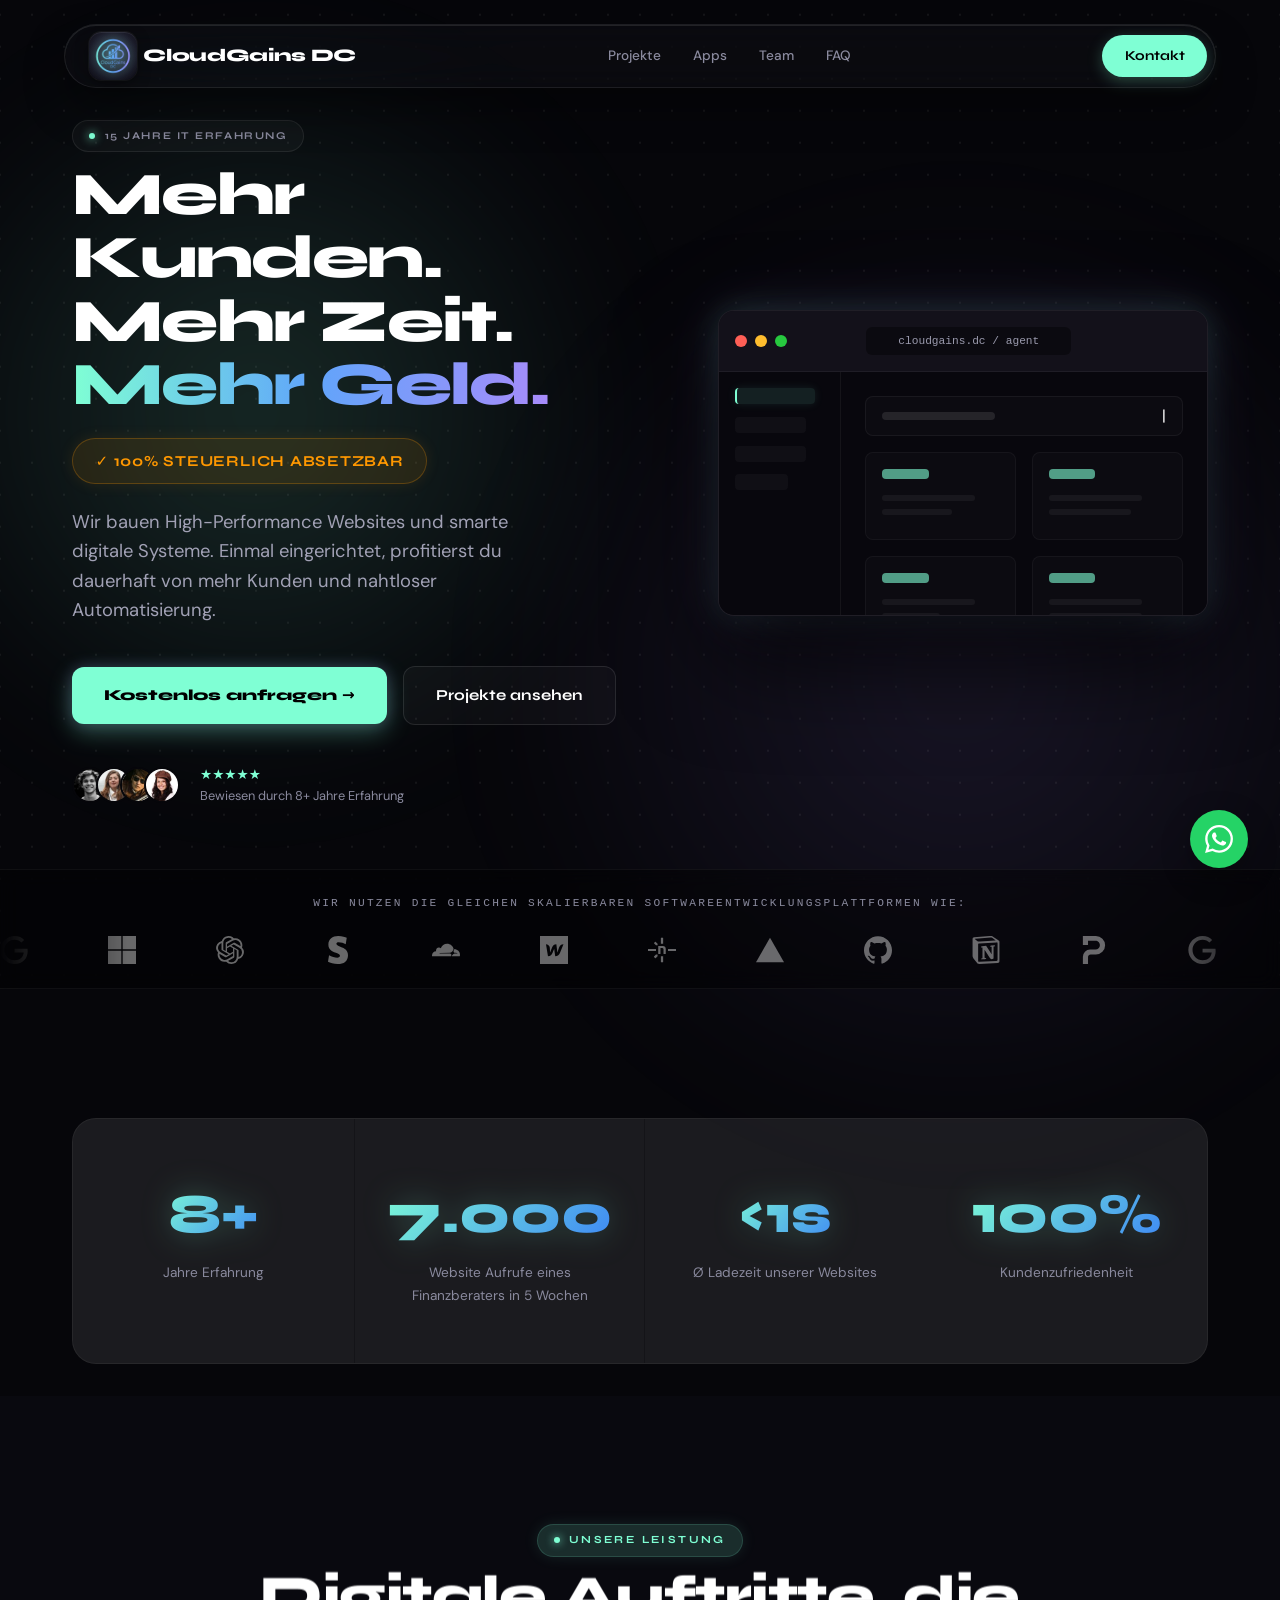
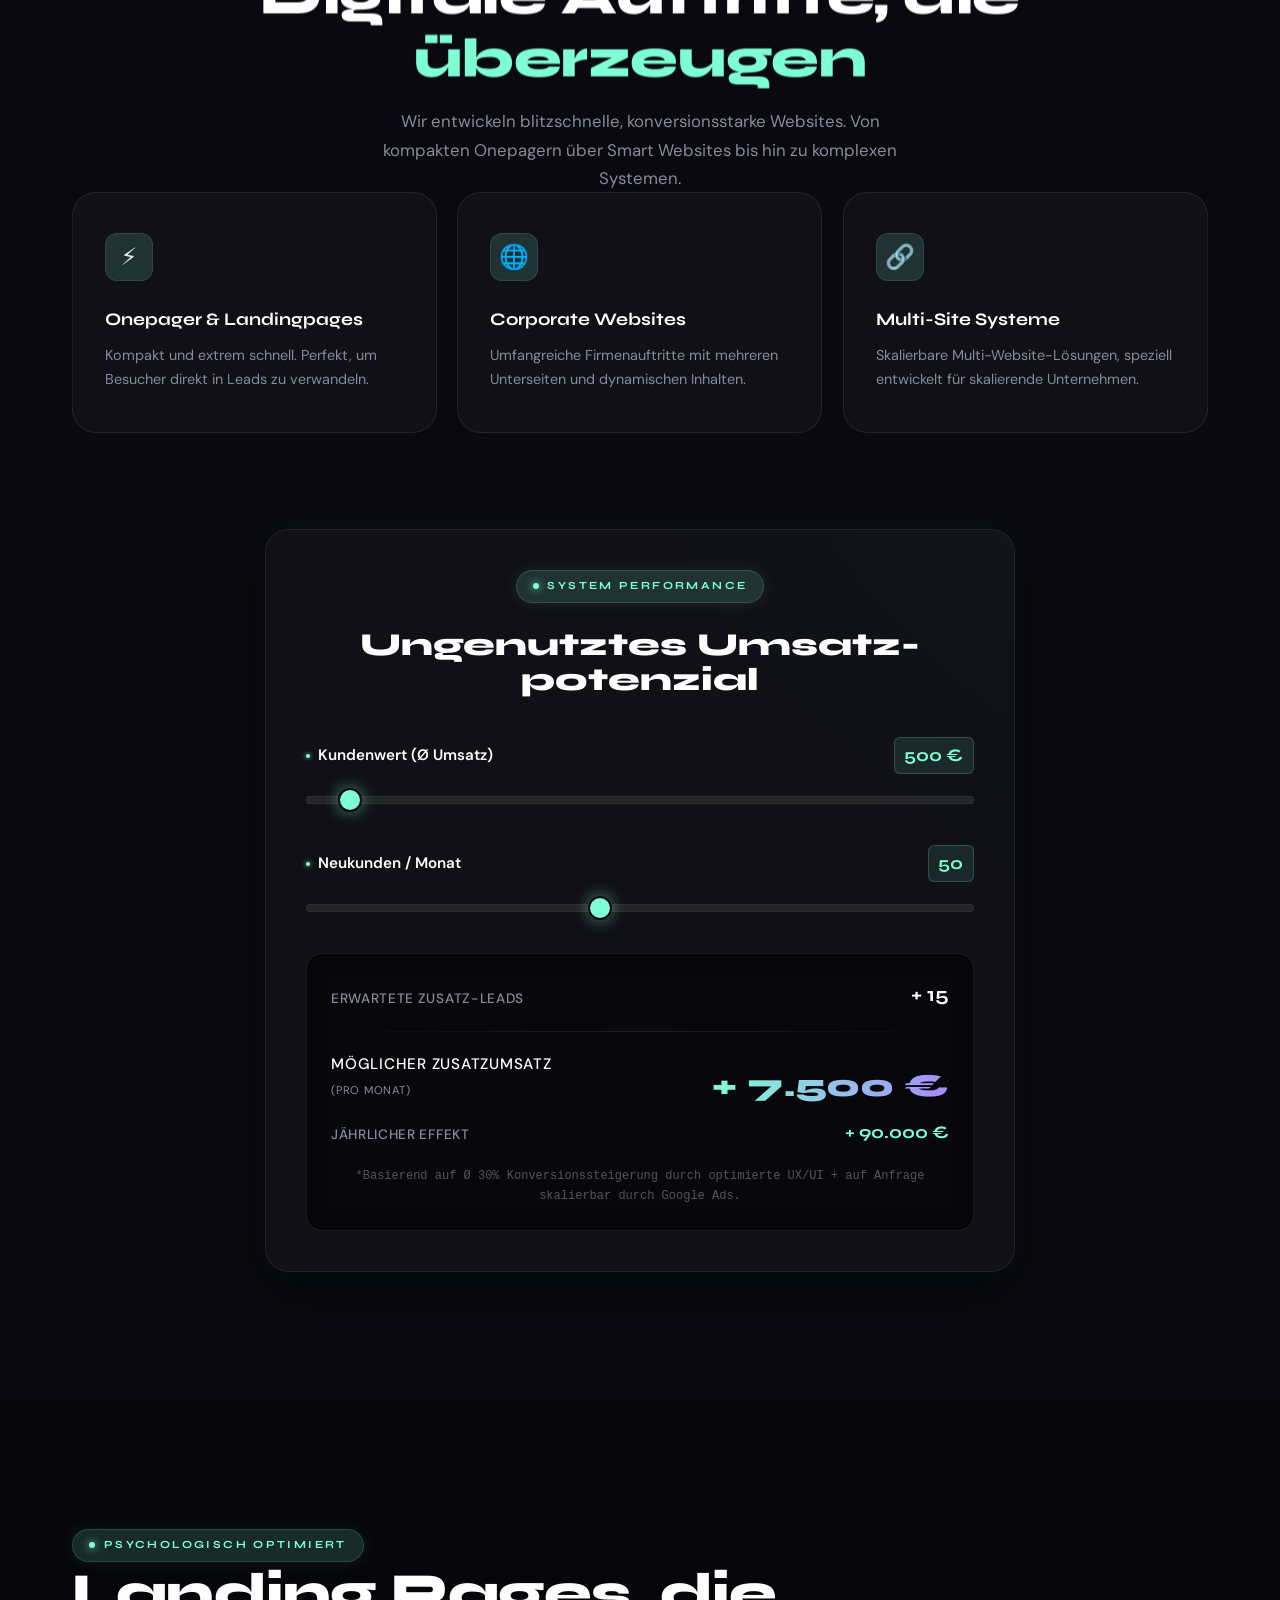
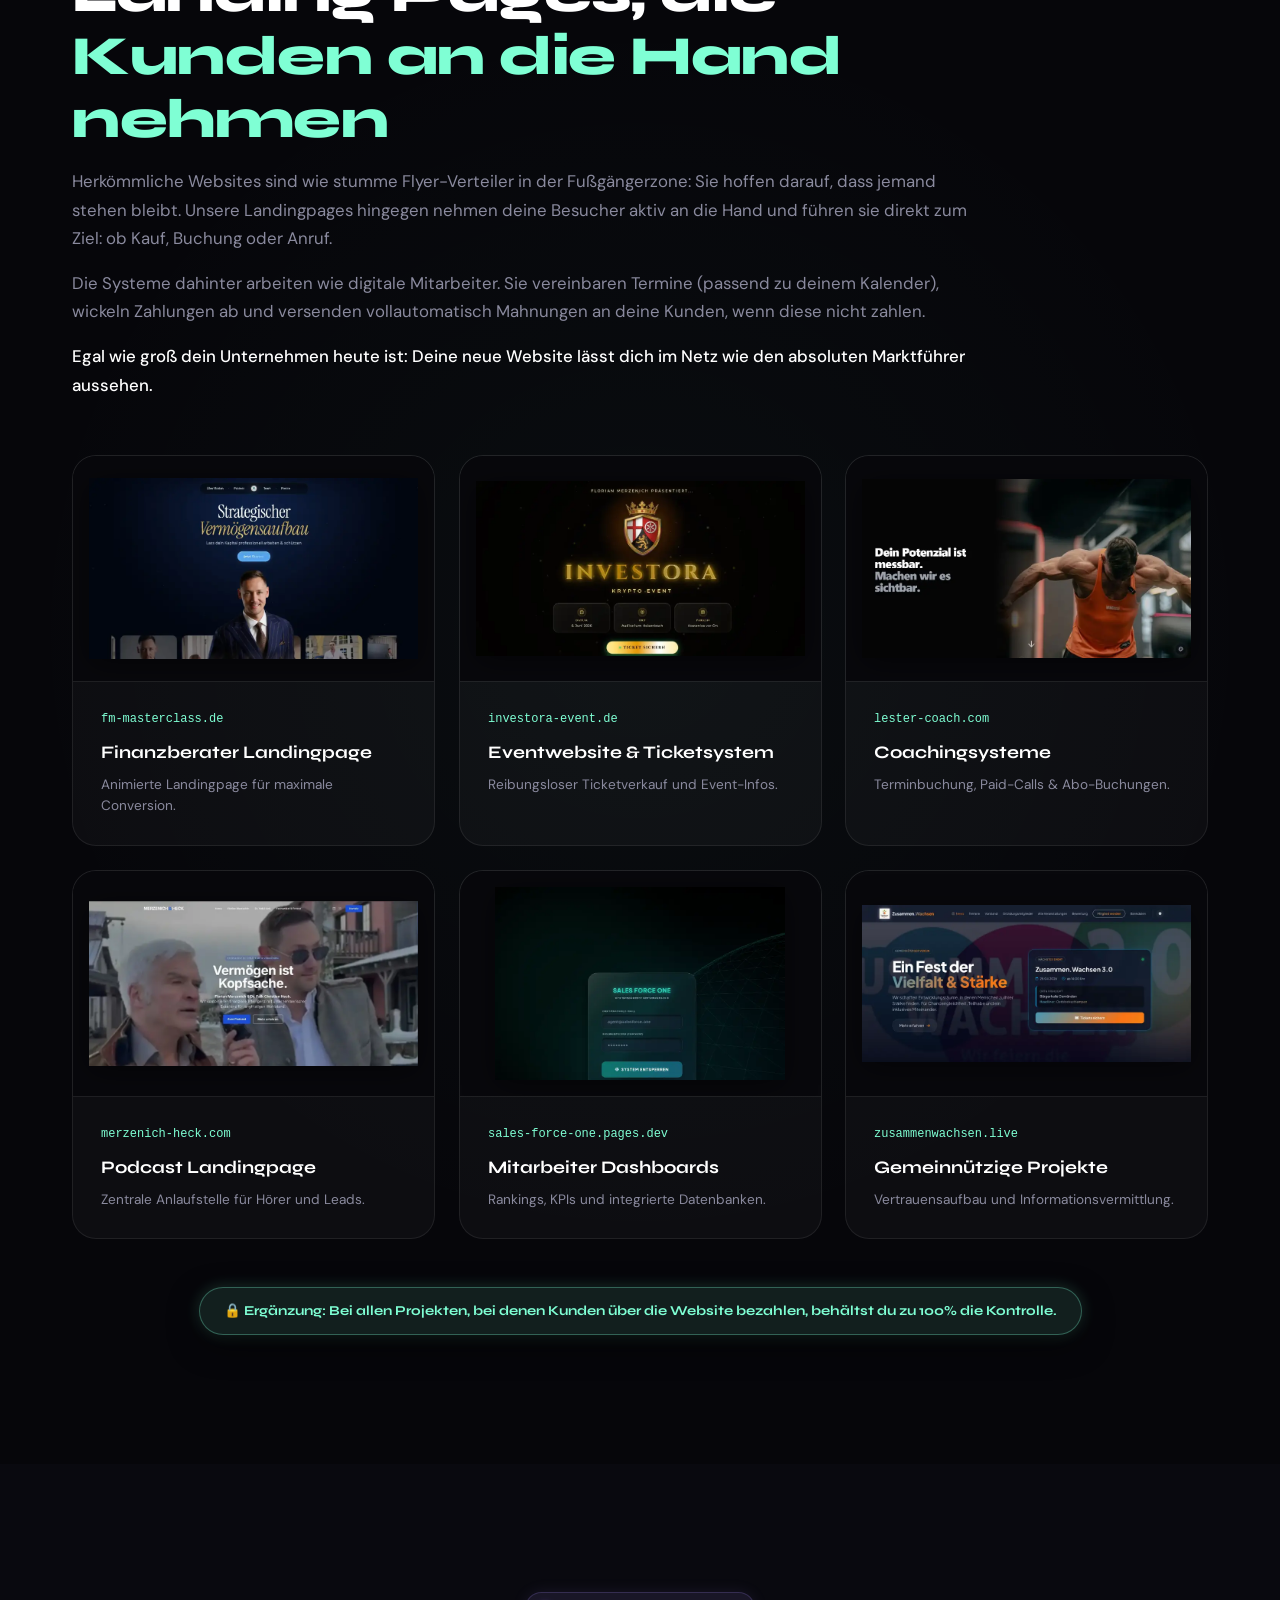
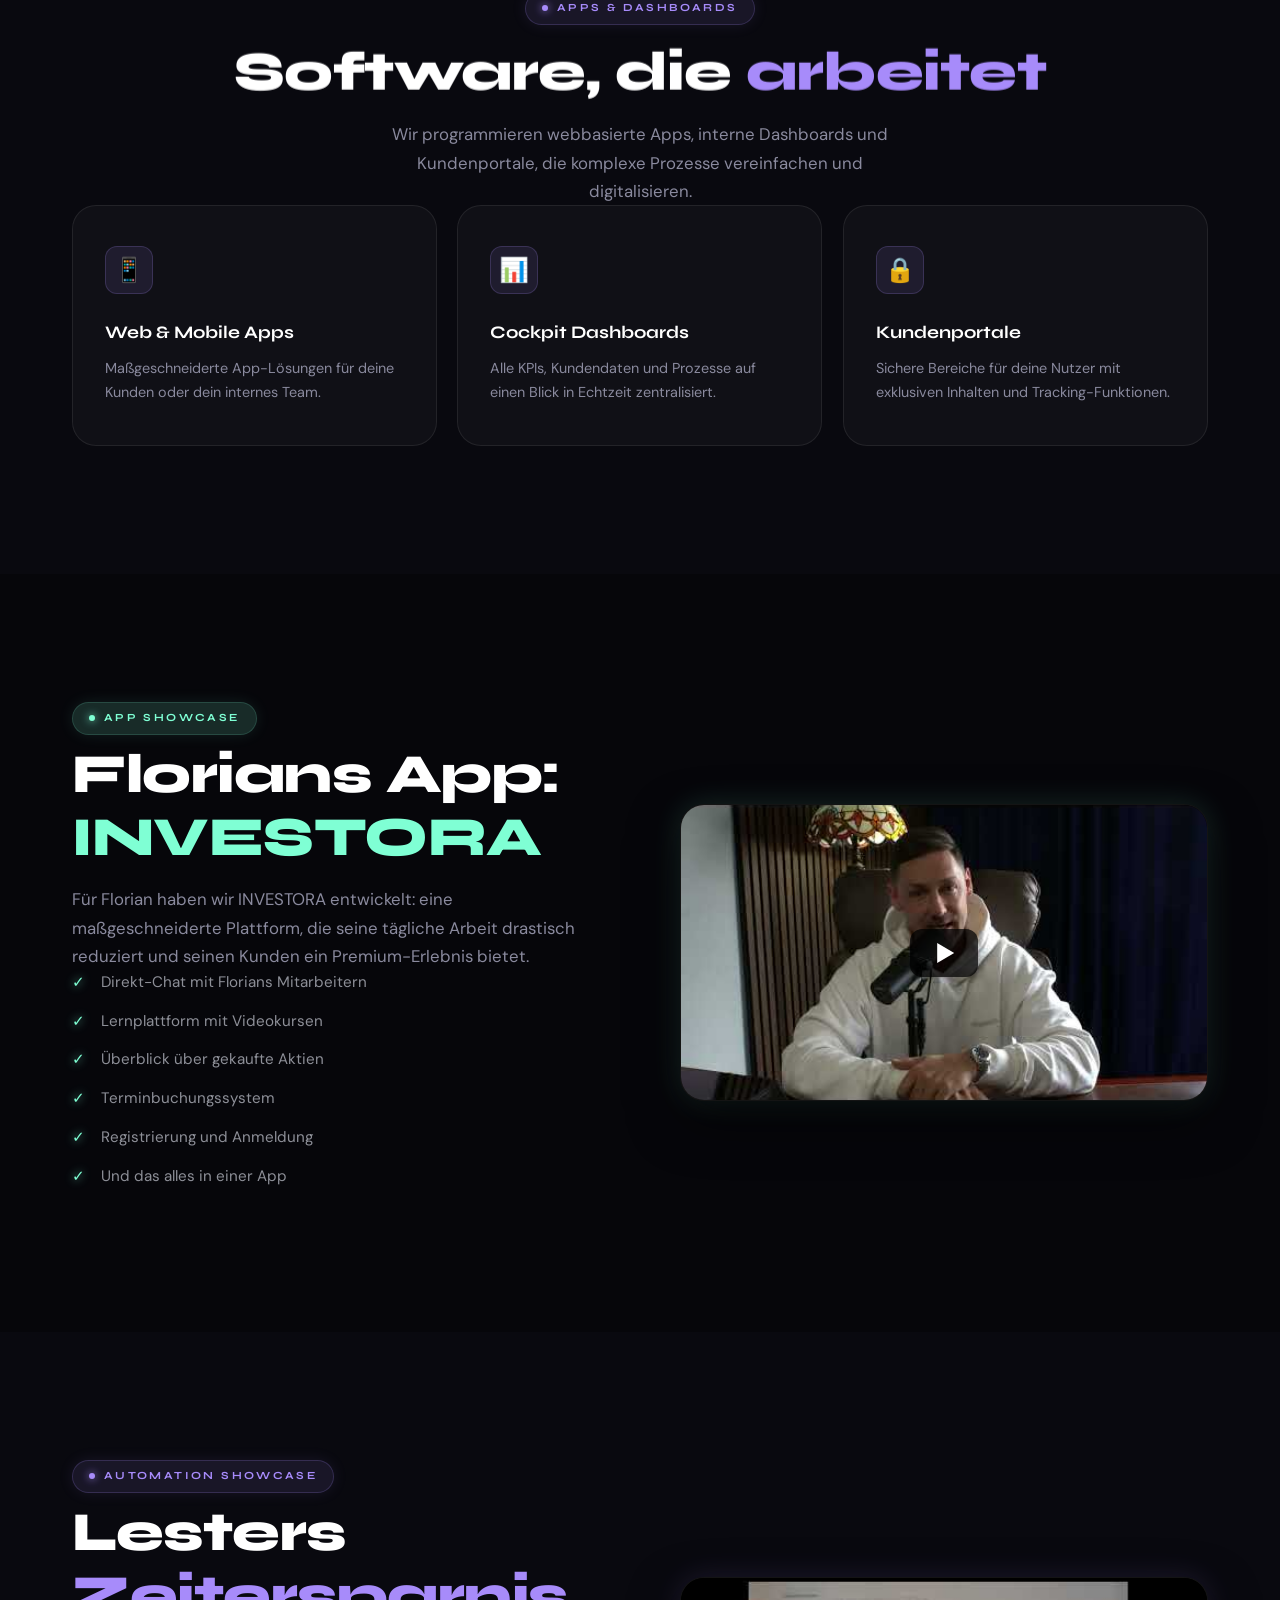
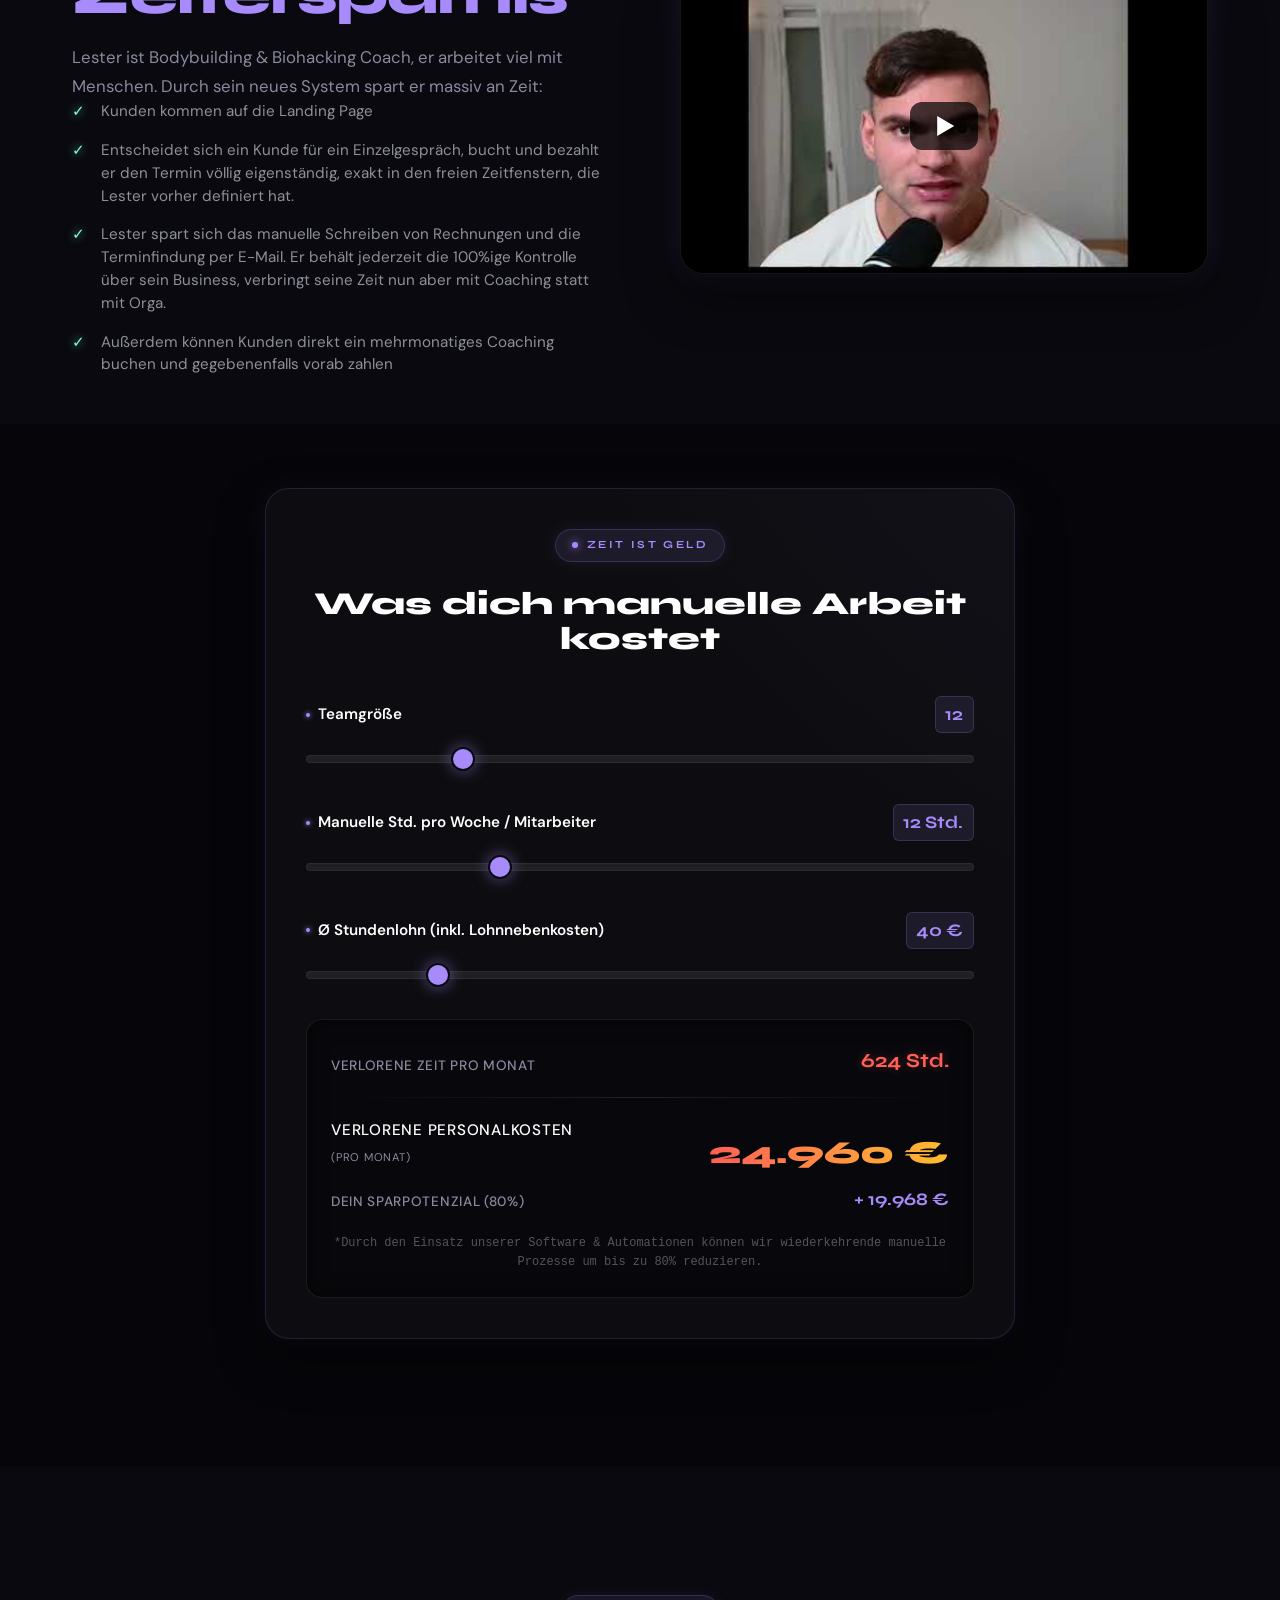
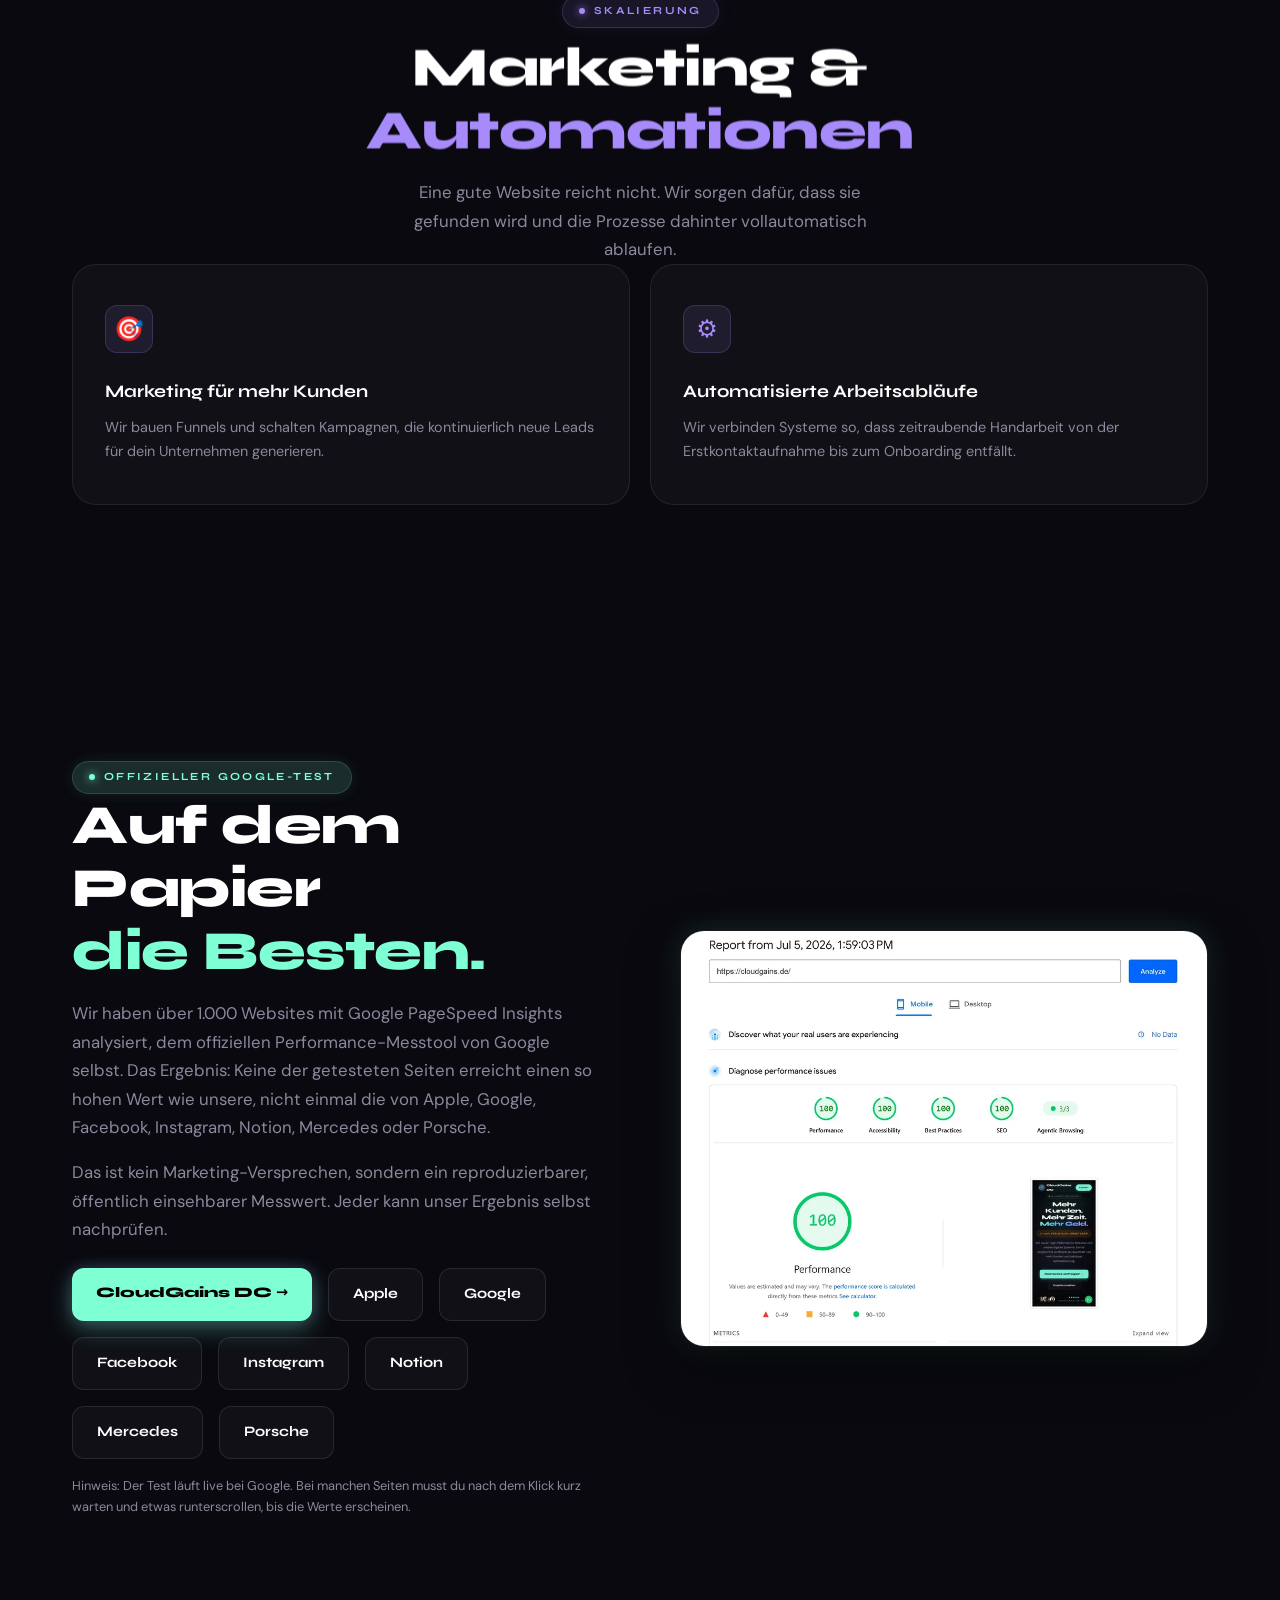
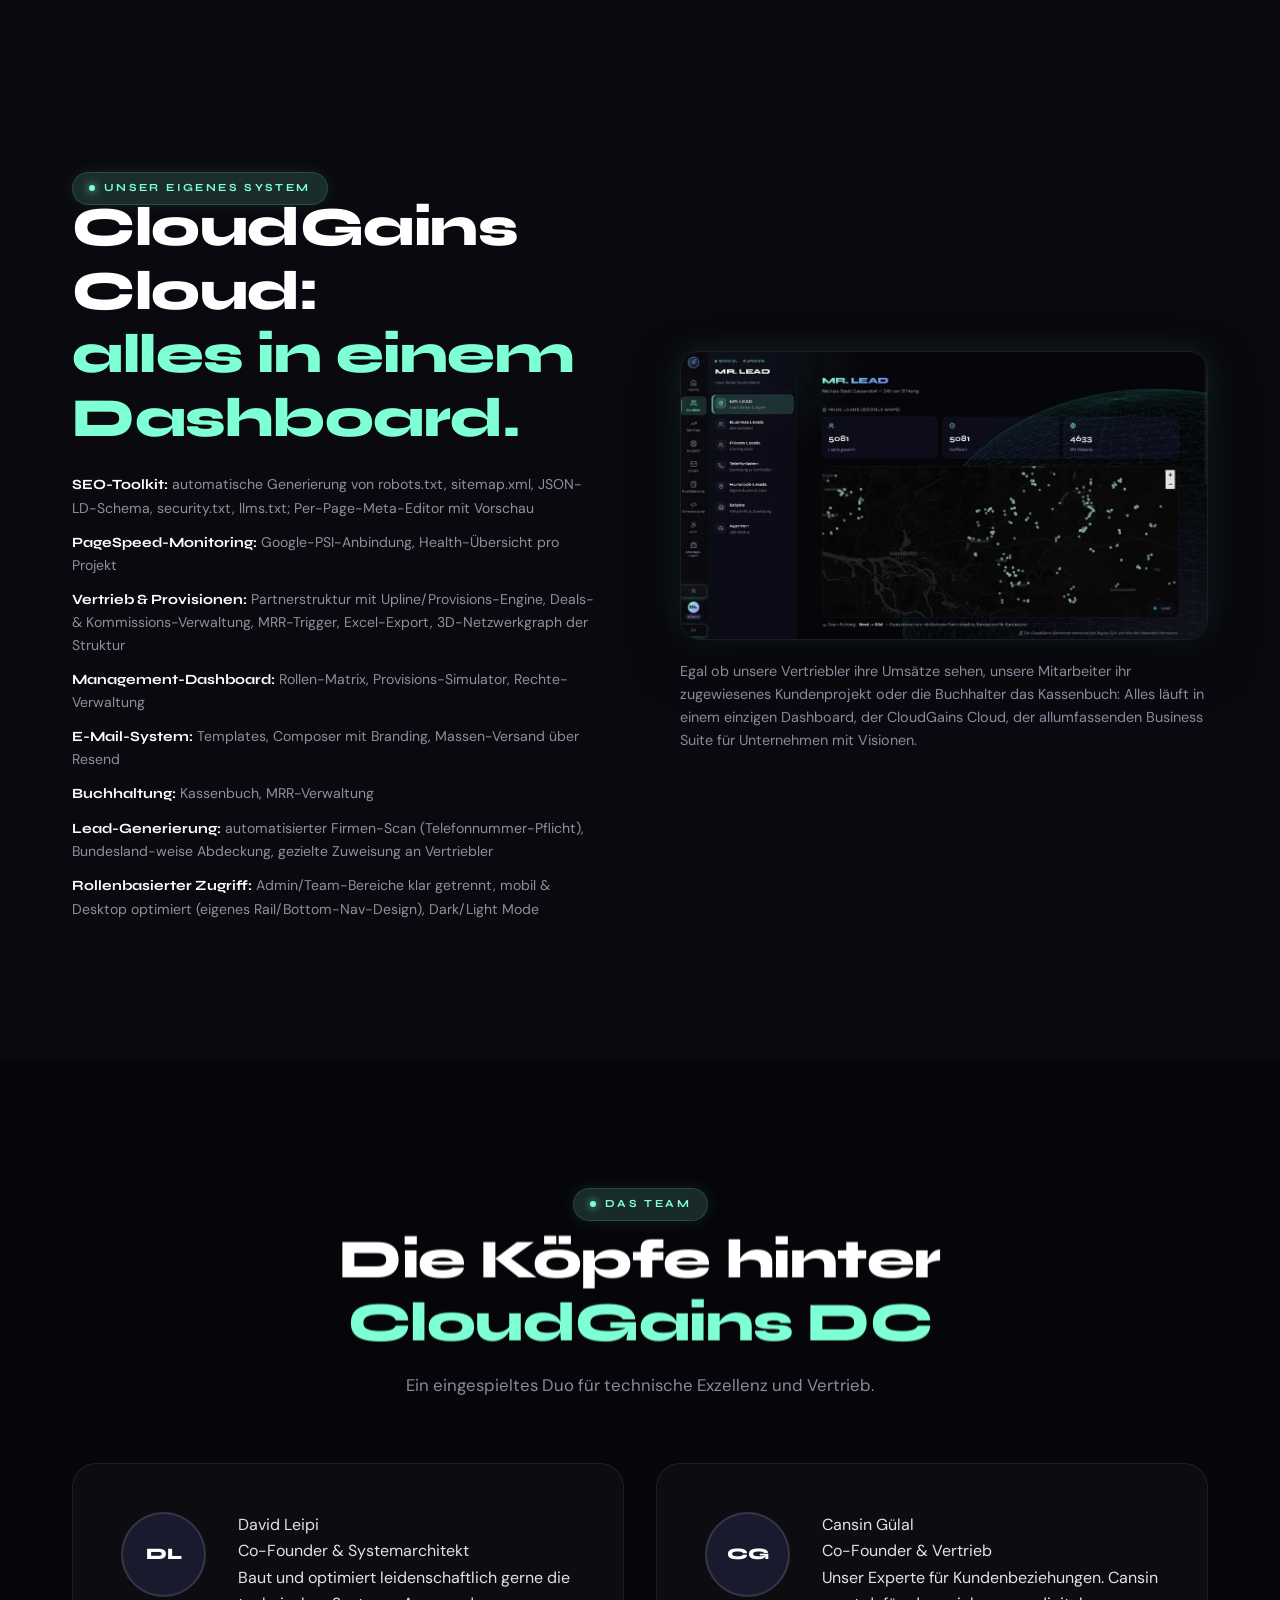
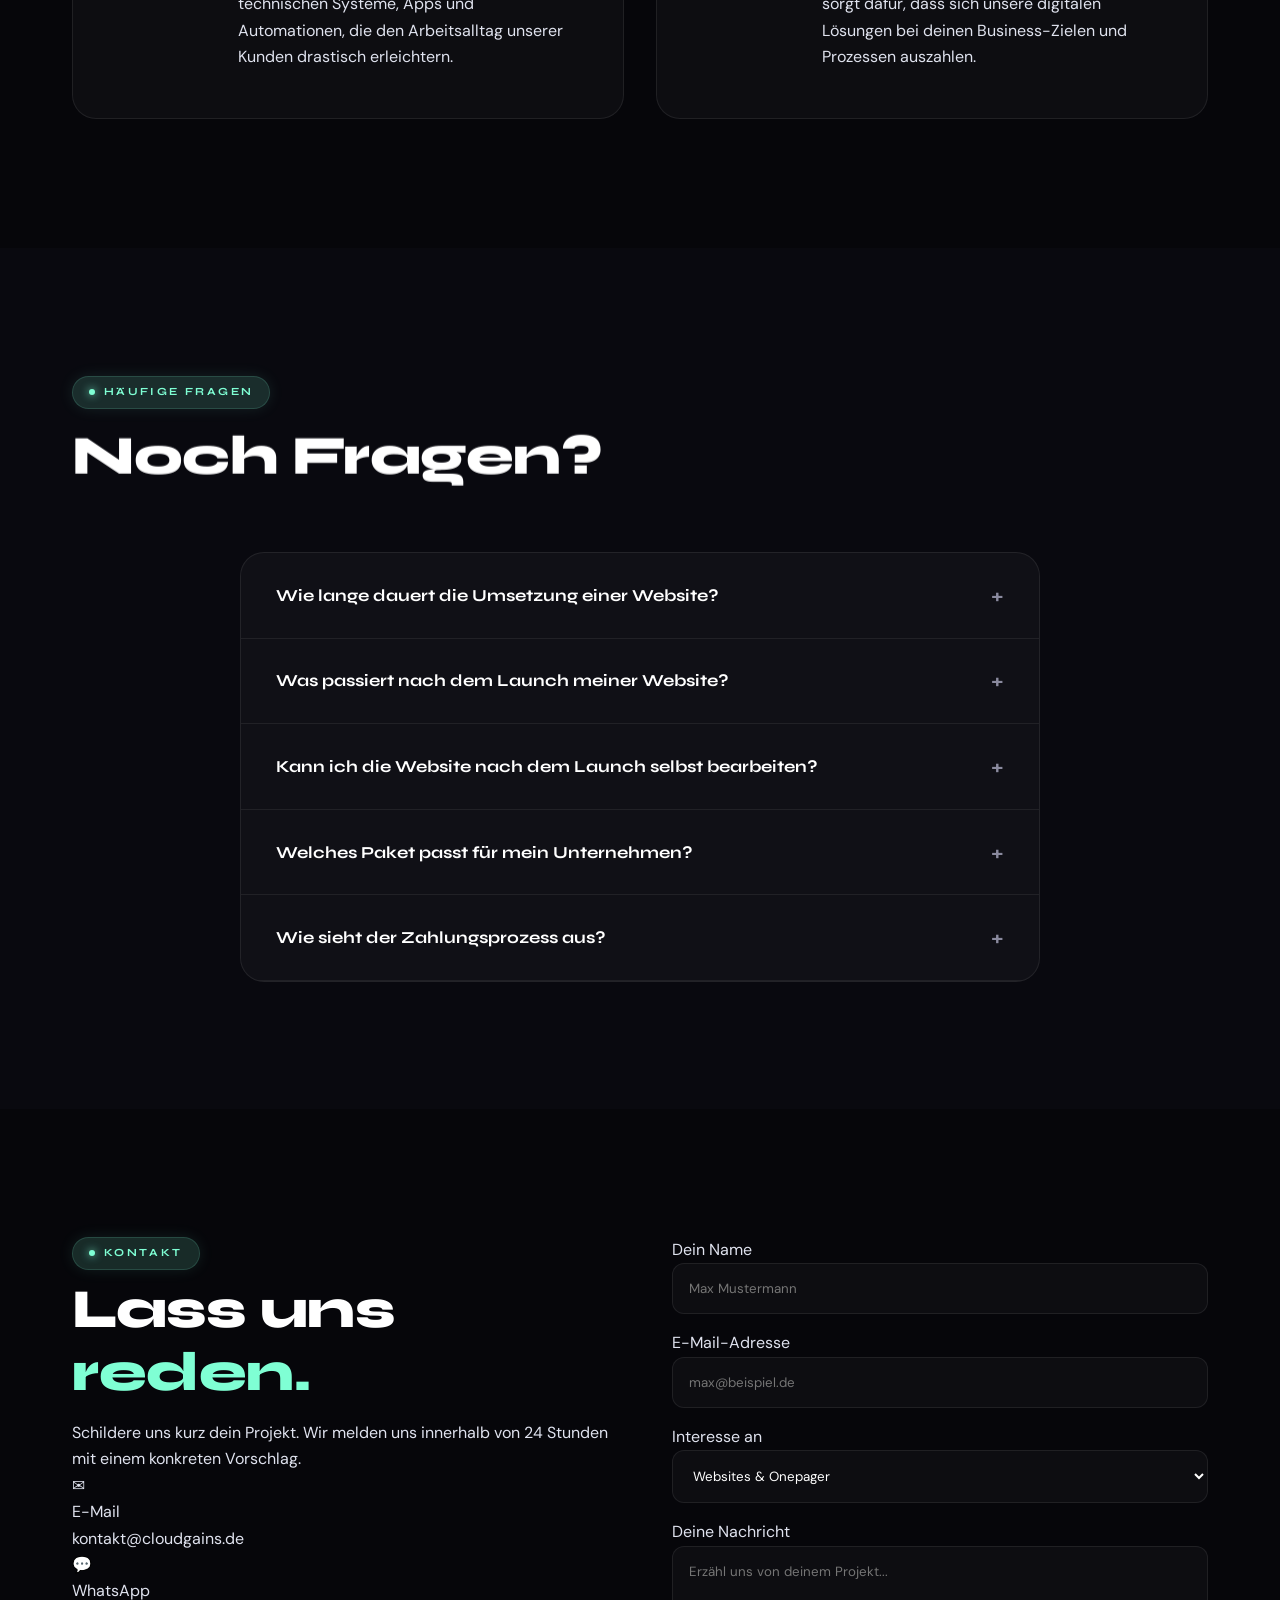
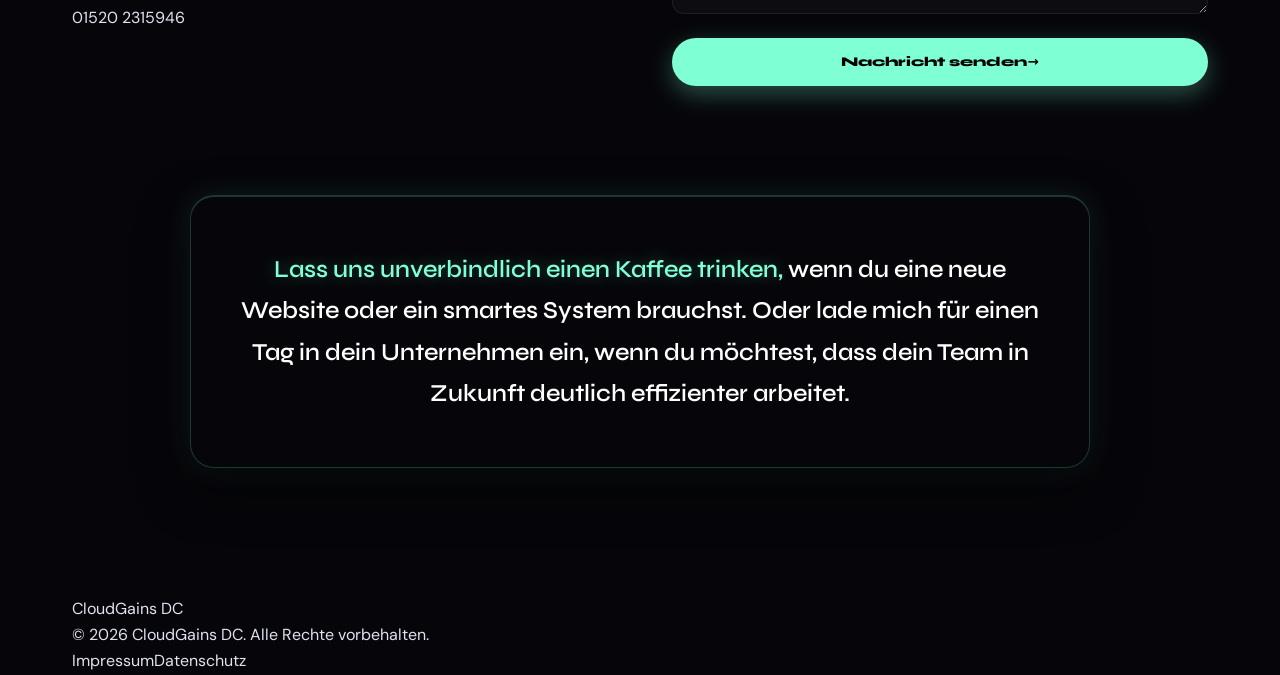
==== commit 6face96a: "CGC-Section: Beschreibungssatz als Bildunterschrift unter Screenshot statt im Fließtext Co-Authored-" ====
--- a/index.html
+++ b/index.html
@@ -505,6 +505,7 @@
 .cgc-inner { display: grid; grid-template-columns: 1fr 1fr; gap: 5rem; align-items: center; }
 .cgc-shot { border-radius: 1.25rem; overflow: hidden; border: 1px solid var(--glass-border); box-shadow: 0 20px 50px rgba(0,0,0,0.5), 0 0 30px rgba(127, 255, 212, 0.12); }
 .cgc-shot img { width: 100%; height: auto; display: block; }
+.cgc-shot-caption { font-size: 0.9rem; color: var(--muted); line-height: 1.6; margin-top: 1.25rem; }
 .cgc-features { margin-top: 1.5rem; }
 .cgc-feat { font-size: 0.88rem; color: var(--faint); line-height: 1.6; margin-bottom: 0.7rem; }
 .cgc-feat-title { font-family: var(--fd); font-weight: 700; color: #fff; }
@@ -1259,7 +1260,6 @@
       <div data-anim="fade-right">
         <div class="section-eyebrow"><div class="dot"></div><span>Unser eigenes System</span></div>
         <h2 class="section-title">CloudGains Cloud:<br><em>alles in einem Dashboard.</em></h2>
-        <p class="section-sub">Egal ob unsere Vertriebler ihre Umsätze sehen, unsere Mitarbeiter ihr zugewiesenes Kundenprojekt oder die Buchhalter das Kassenbuch: Alles läuft in einem einzigen Dashboard, der CloudGains Cloud, der allumfassenden Business Suite für Unternehmen mit Visionen.</p>
         <div class="cgc-features">
           <div class="cgc-feat"><span class="cgc-feat-title">SEO-Toolkit:</span> automatische Generierung von robots.txt, sitemap.xml, JSON-LD-Schema, security.txt, llms.txt; Per-Page-Meta-Editor mit Vorschau</div>
           <div class="cgc-feat"><span class="cgc-feat-title">PageSpeed-Monitoring:</span> Google-PSI-Anbindung, Health-Übersicht pro Projekt</div>
@@ -1271,8 +1271,11 @@
           <div class="cgc-feat"><span class="cgc-feat-title">Rollenbasierter Zugriff:</span> Admin/Team-Bereiche klar getrennt, mobil & Desktop optimiert (eigenes Rail/Bottom-Nav-Design), Dark/Light Mode</div>
         </div>
       </div>
-      <div data-anim="fade-left" data-delay="1" class="cgc-shot">
-        <img src="assets/img/cloudgains-cloud.webp" alt="CloudGains Cloud Dashboard: Lead-Radar-Modul MR. LEAD mit Deutschlandkarte und verifizierten Business-Leads" width="1100" height="600" loading="lazy">
+      <div data-anim="fade-left" data-delay="1">
+        <div class="cgc-shot">
+          <img src="assets/img/cloudgains-cloud.webp" alt="CloudGains Cloud Dashboard: Lead-Radar-Modul MR. LEAD mit Deutschlandkarte und verifizierten Business-Leads" width="1100" height="600" loading="lazy">
+        </div>
+        <p class="cgc-shot-caption">Egal ob unsere Vertriebler ihre Umsätze sehen, unsere Mitarbeiter ihr zugewiesenes Kundenprojekt oder die Buchhalter das Kassenbuch: Alles läuft in einem einzigen Dashboard, der CloudGains Cloud, der allumfassenden Business Suite für Unternehmen mit Visionen.</p>
       </div>
     </div>
   </div>
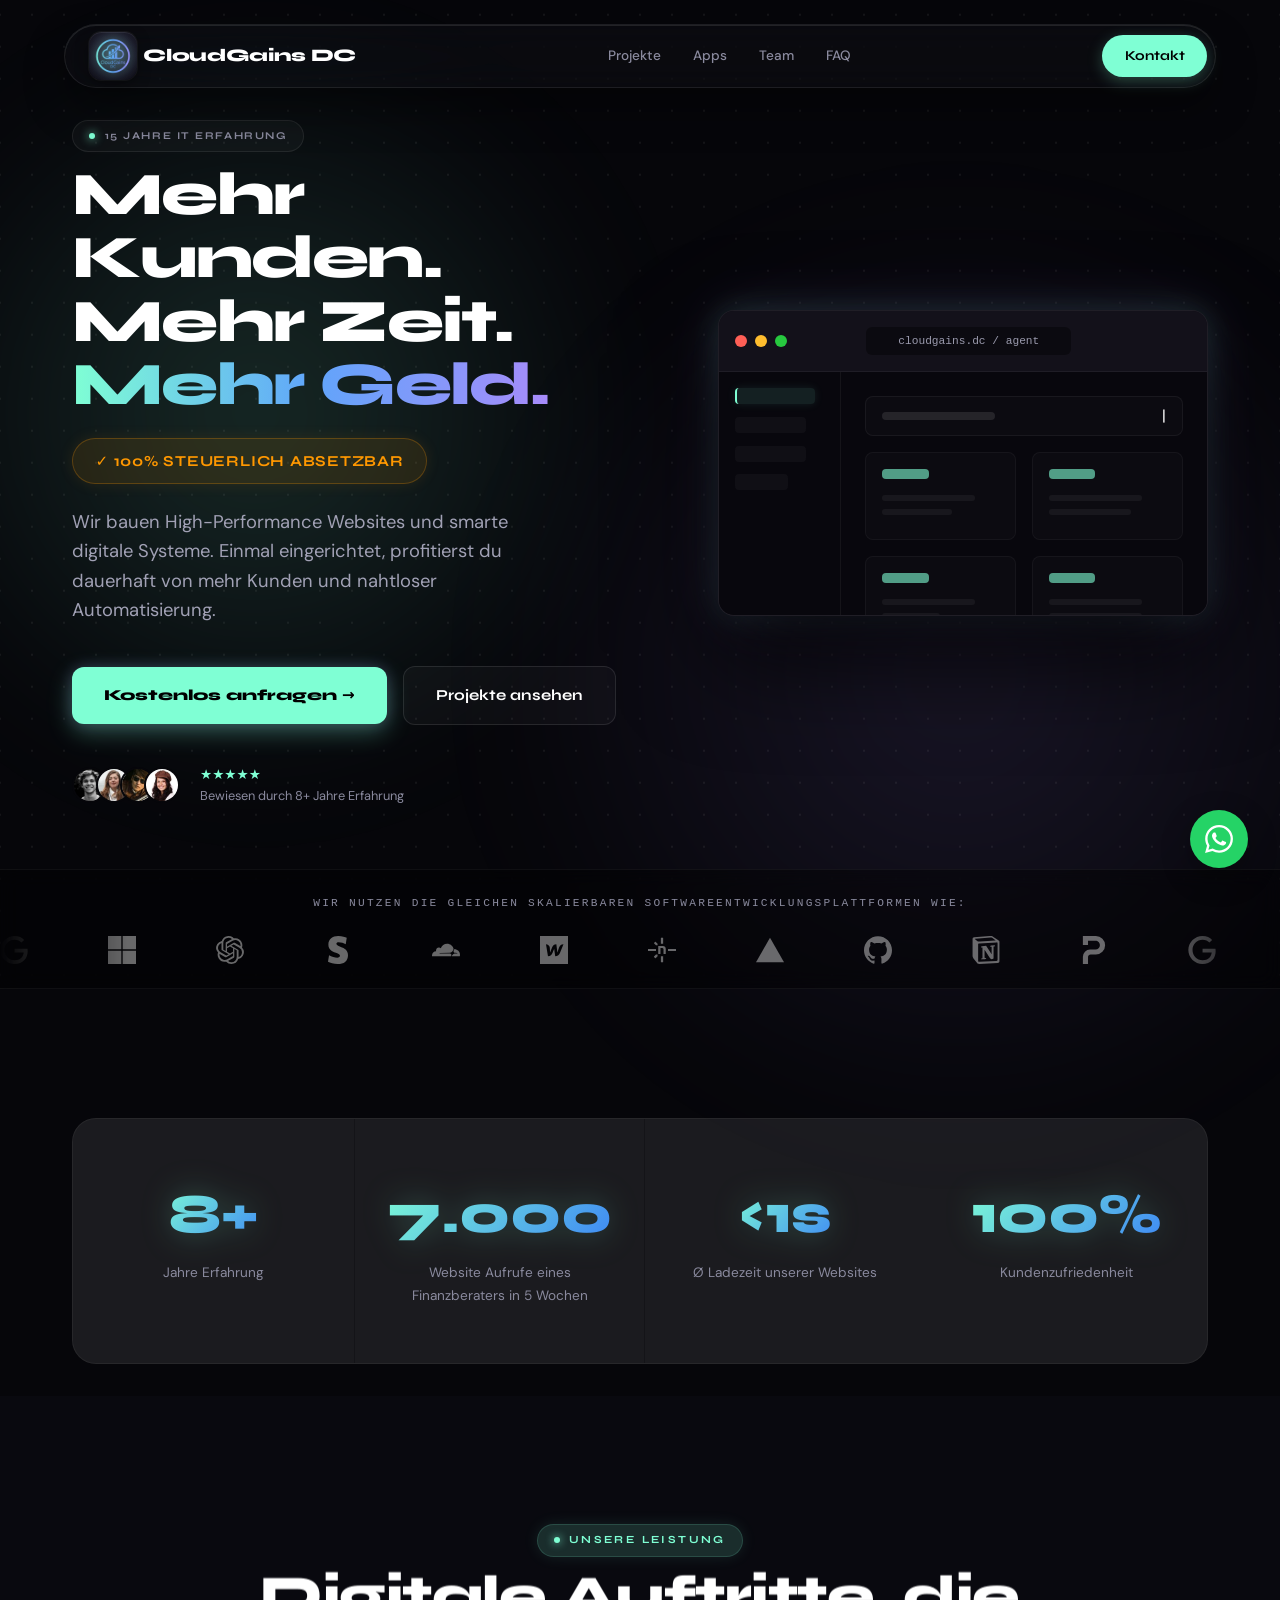
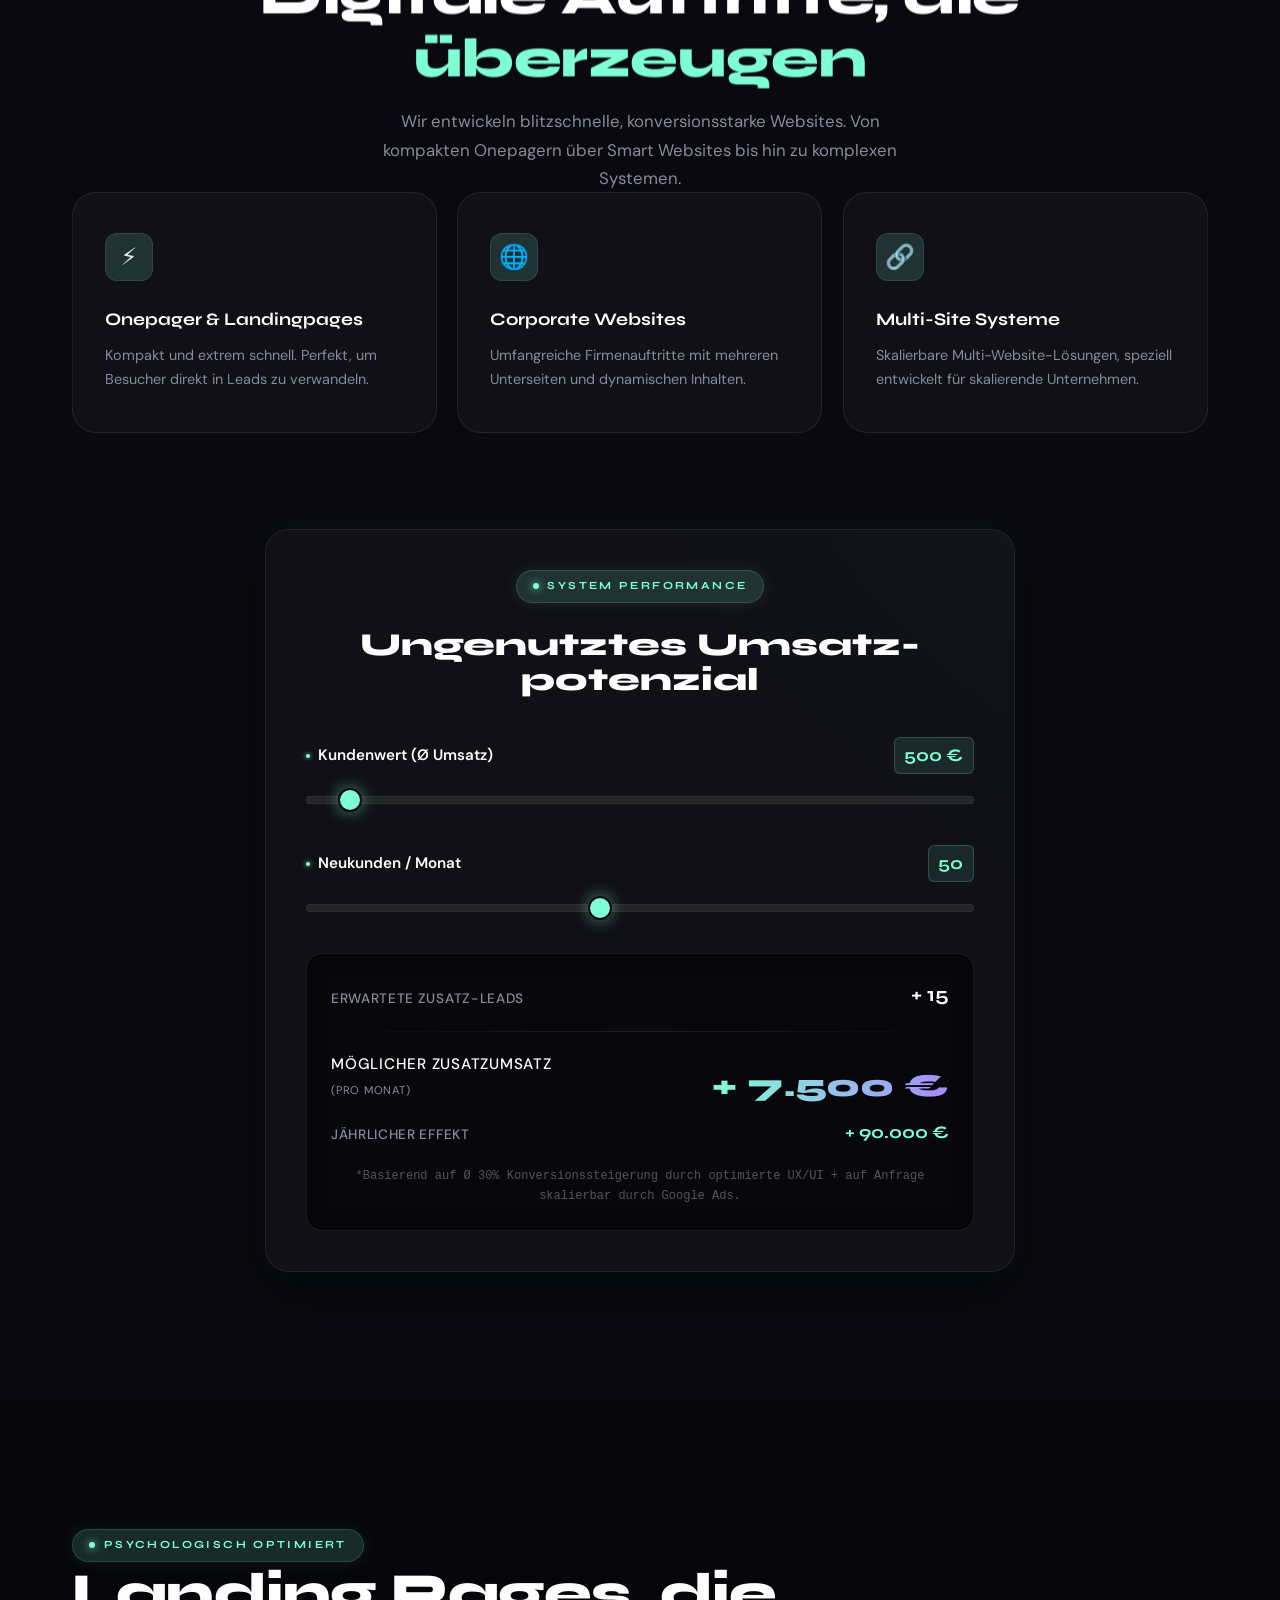
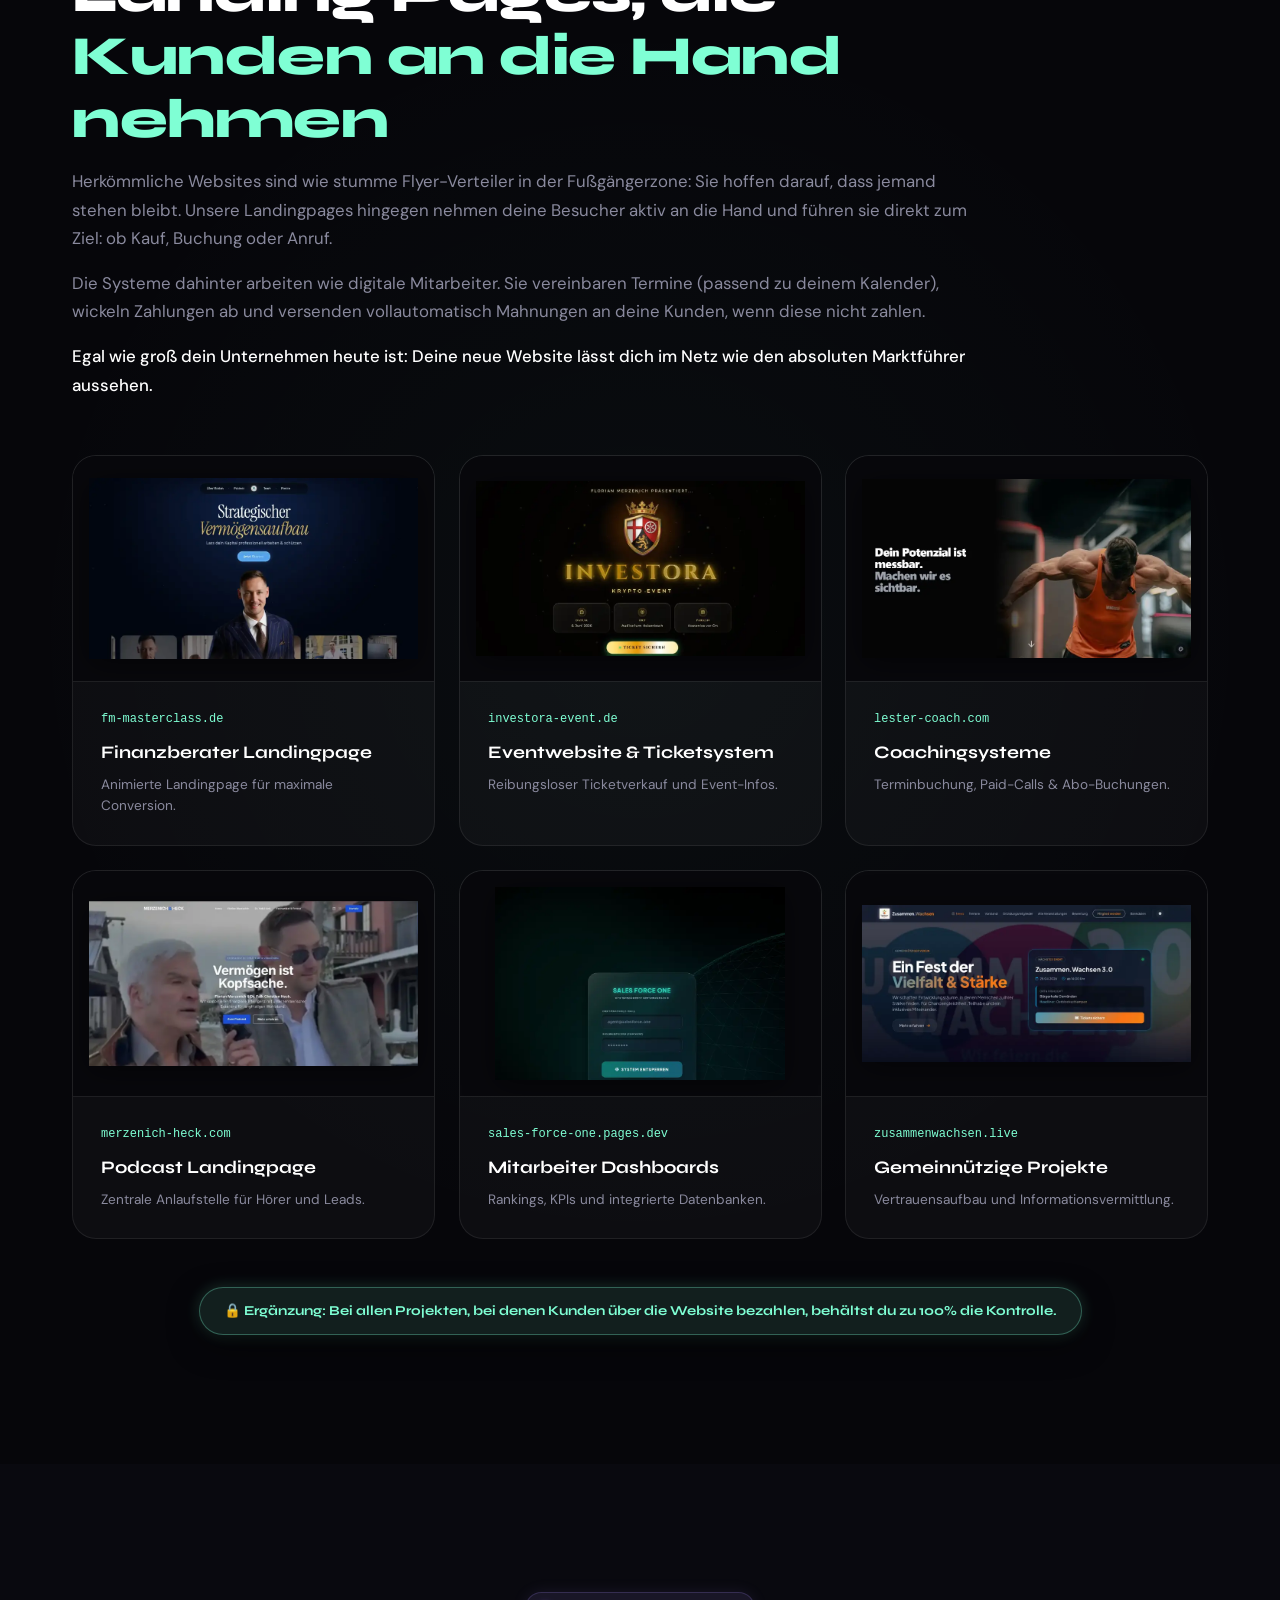
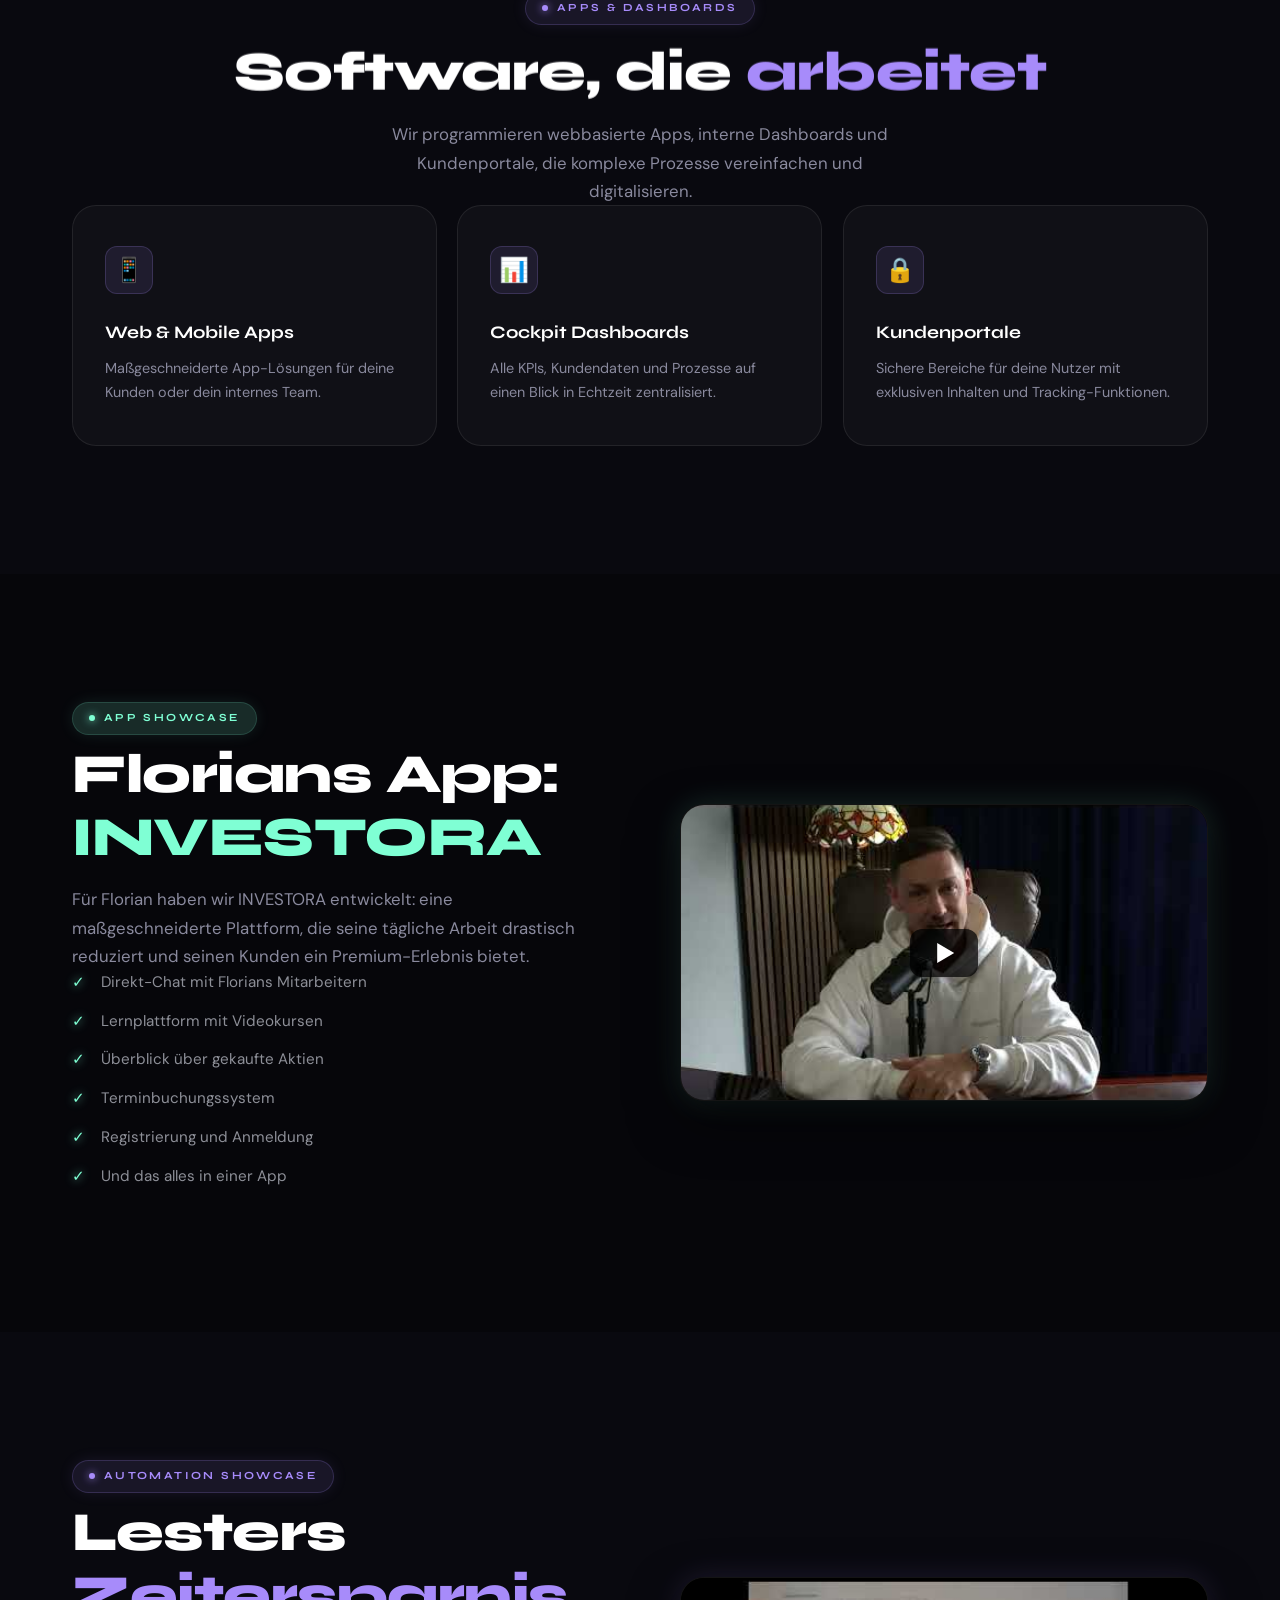
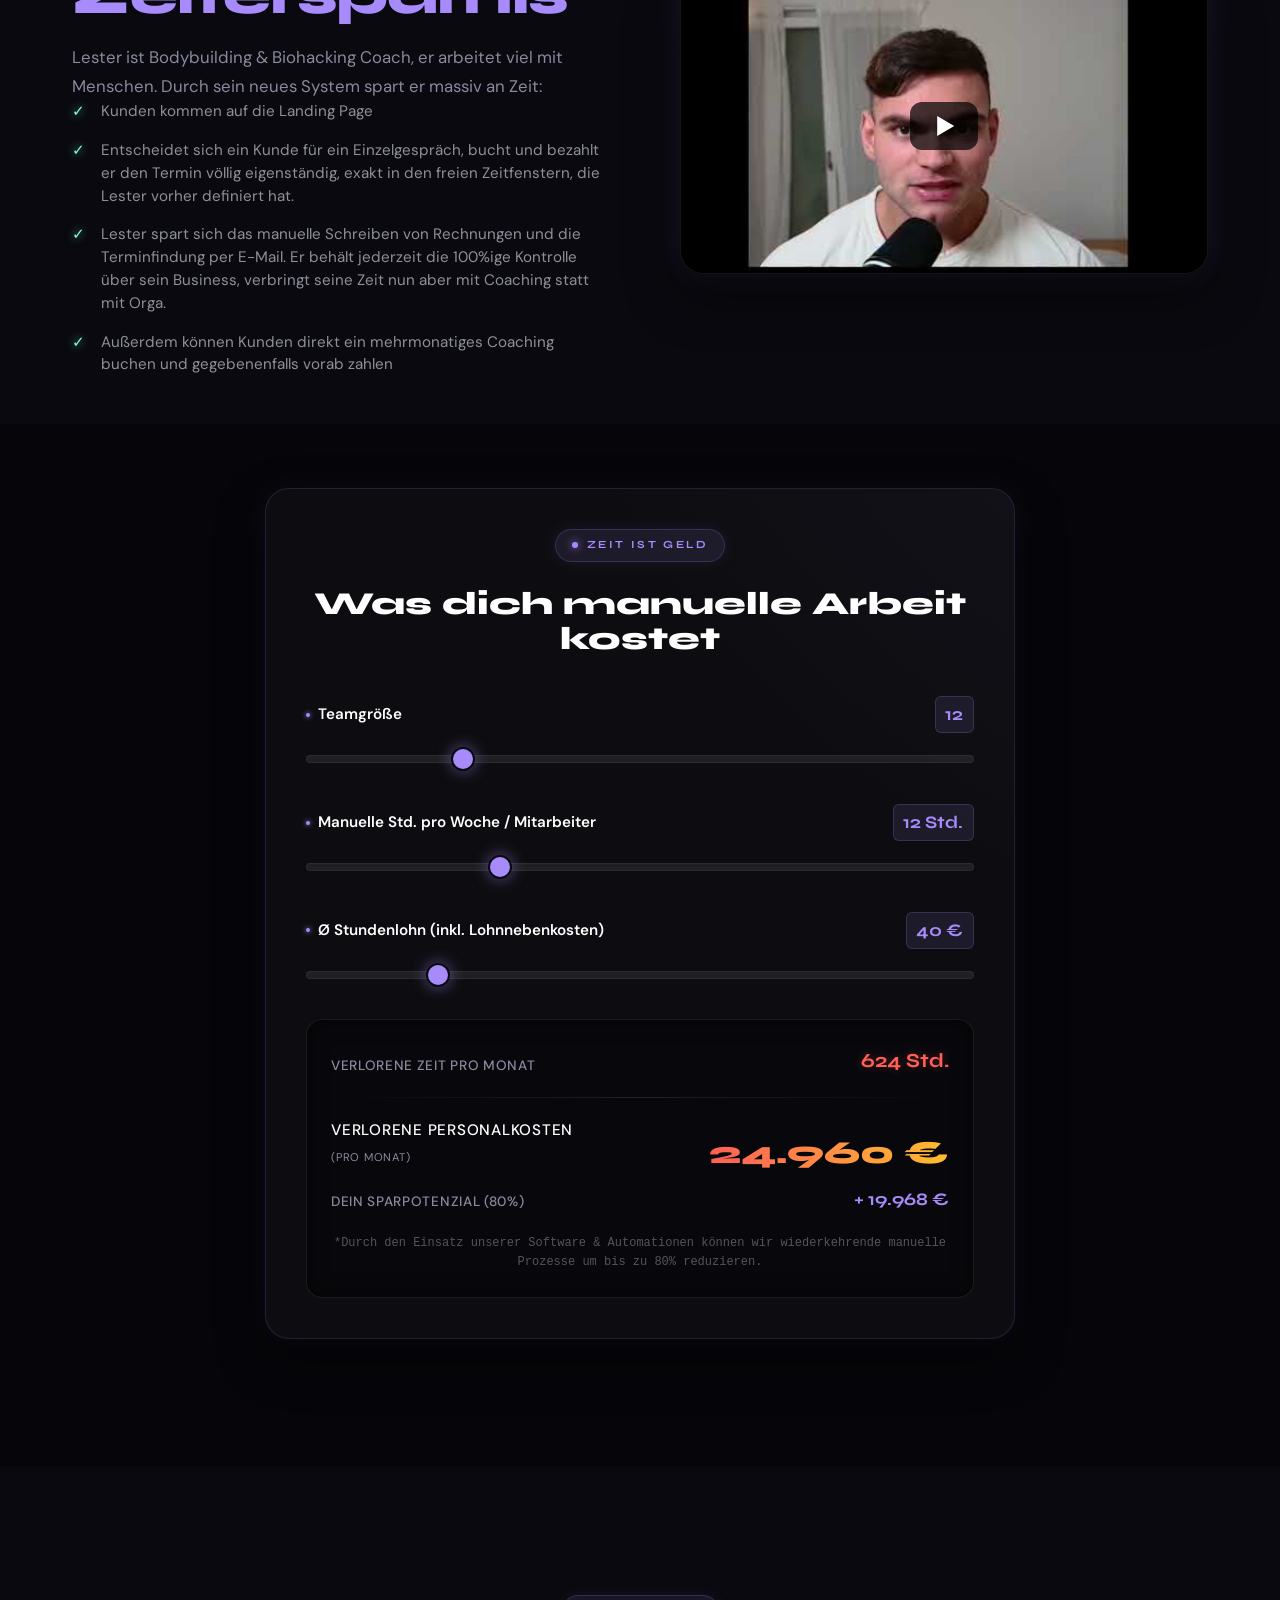
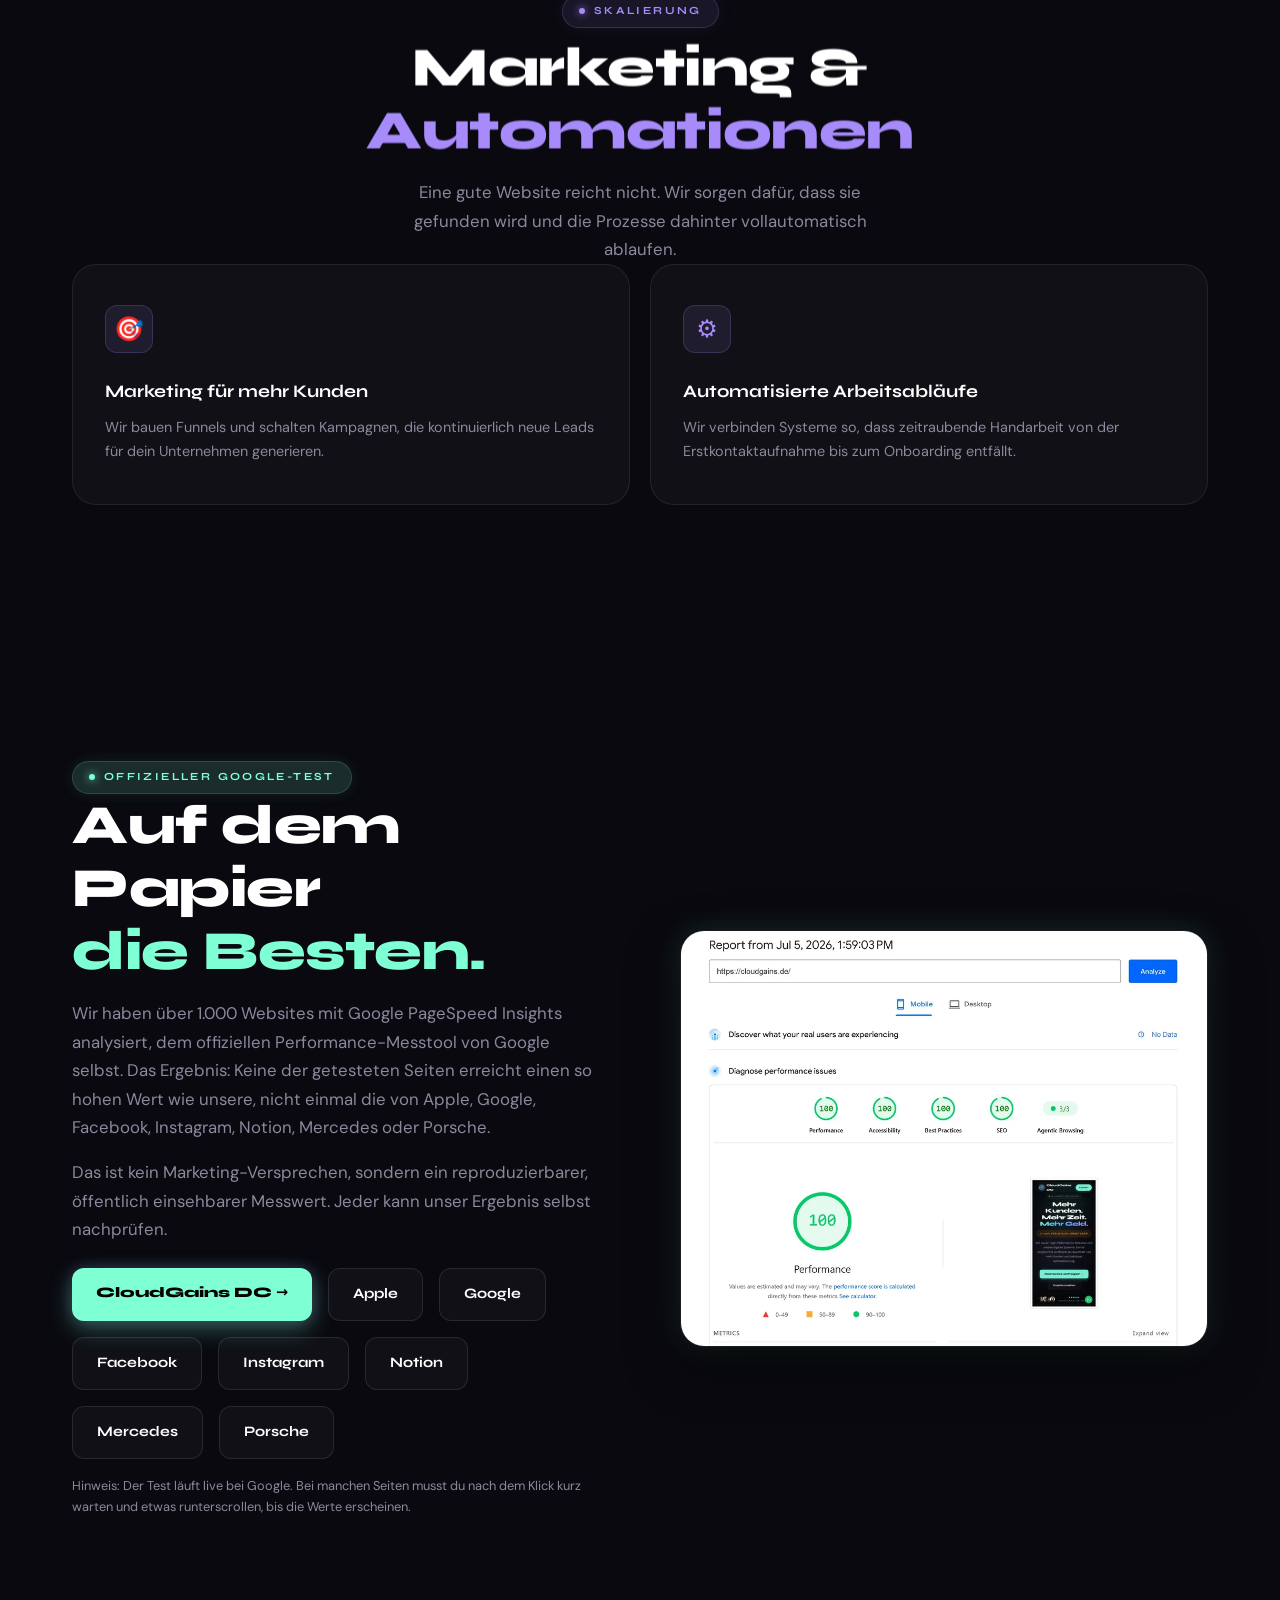
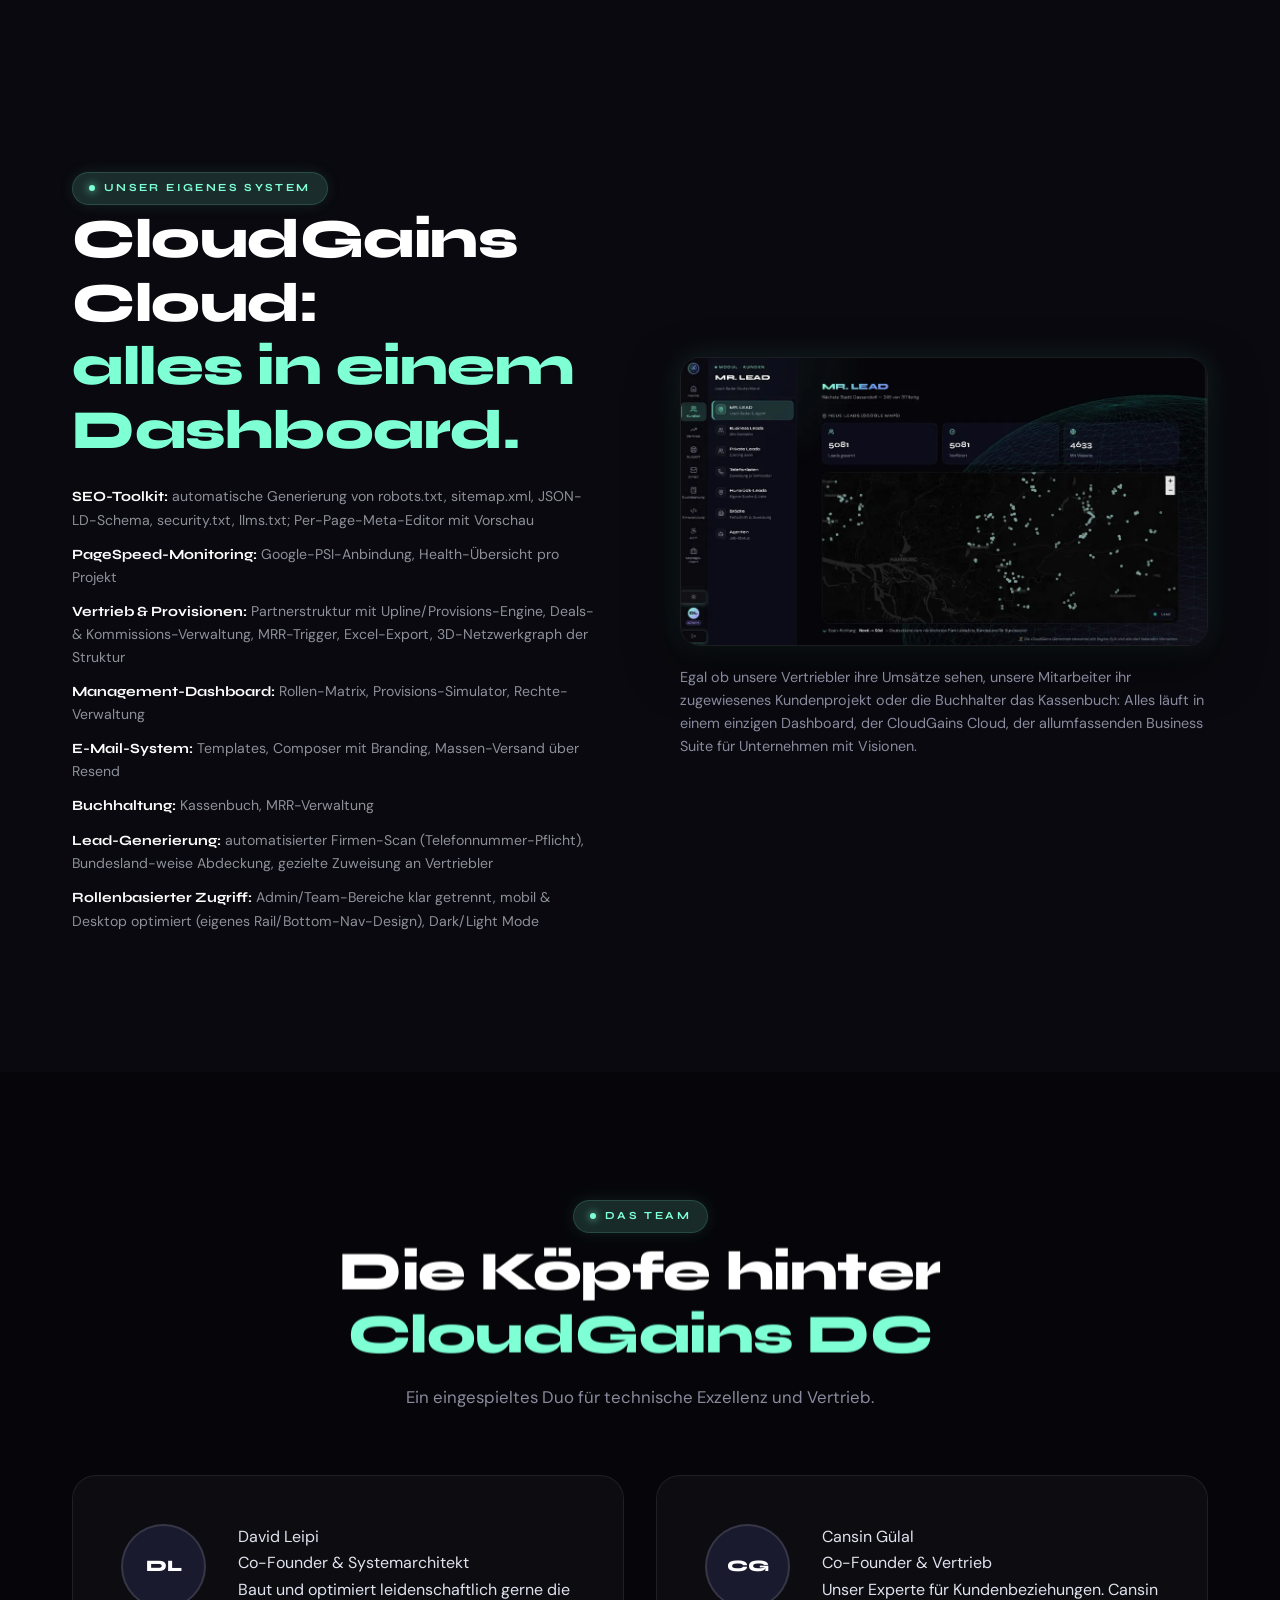
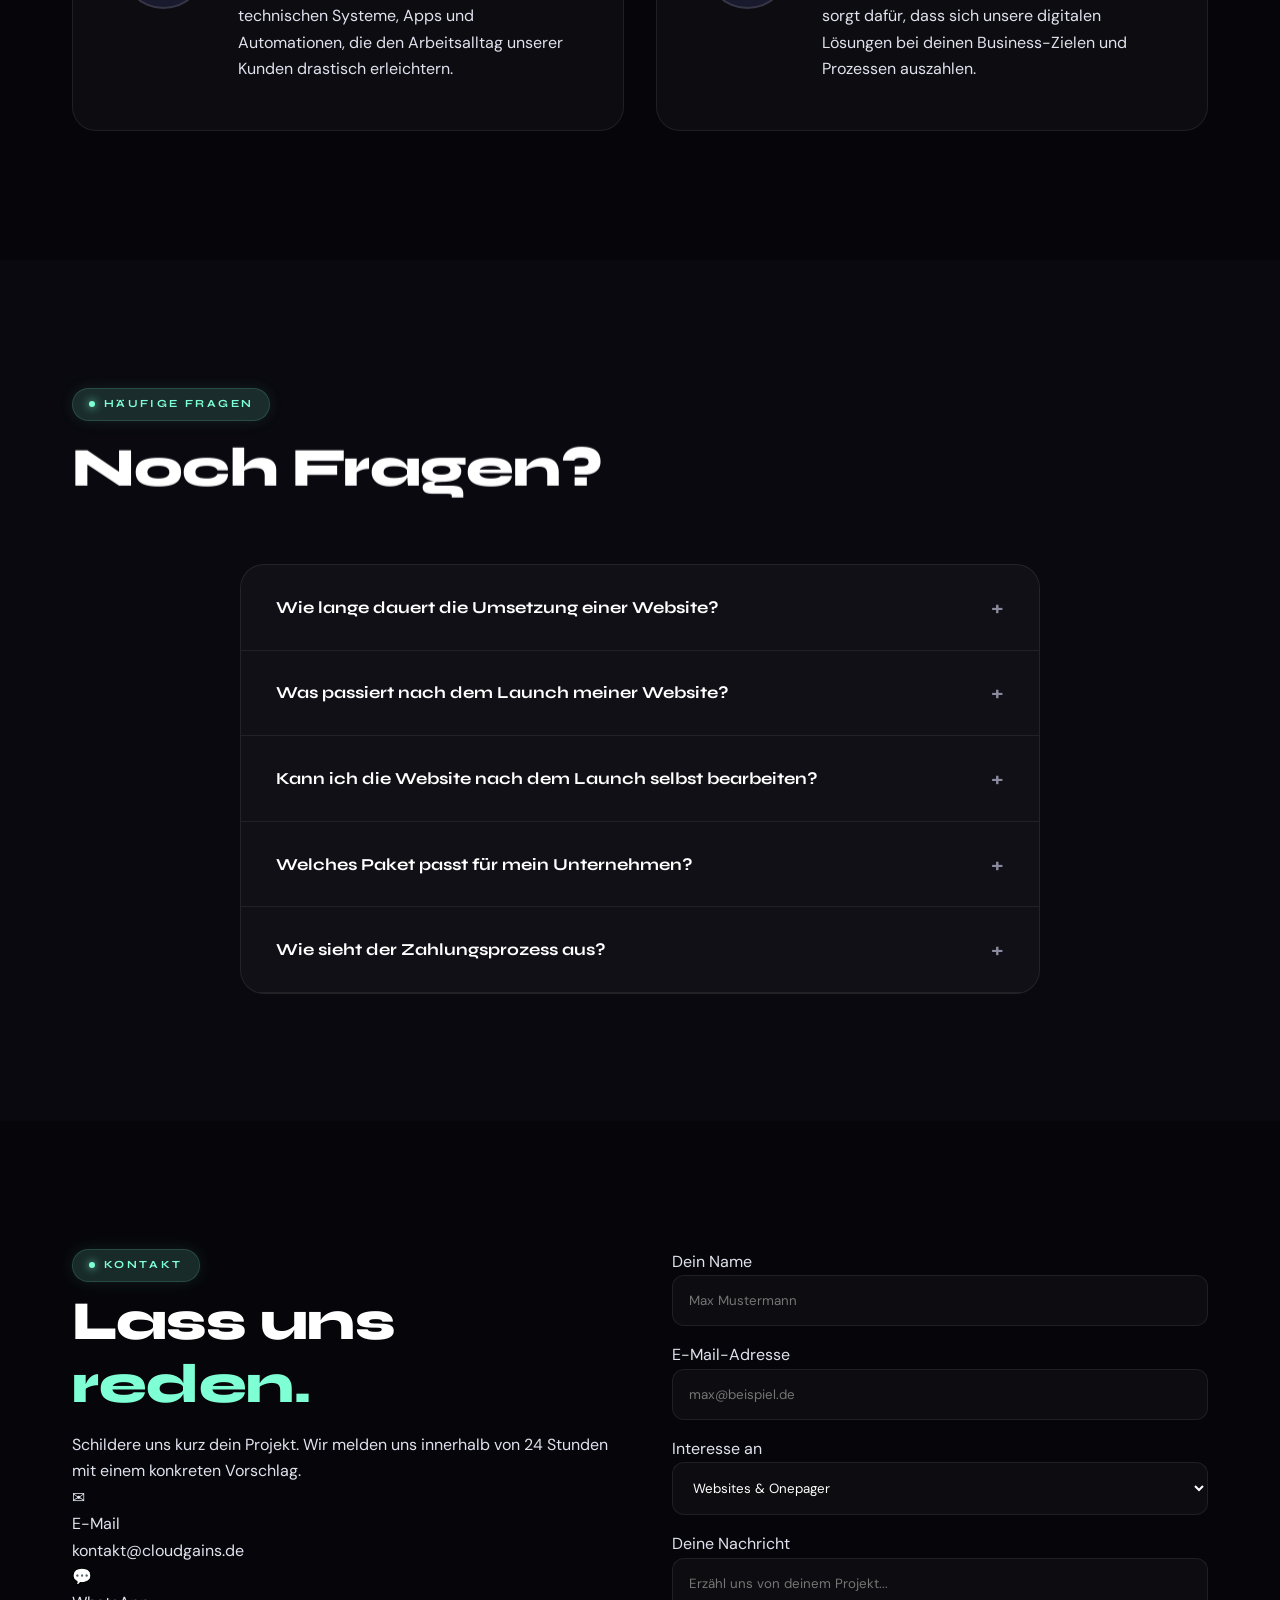
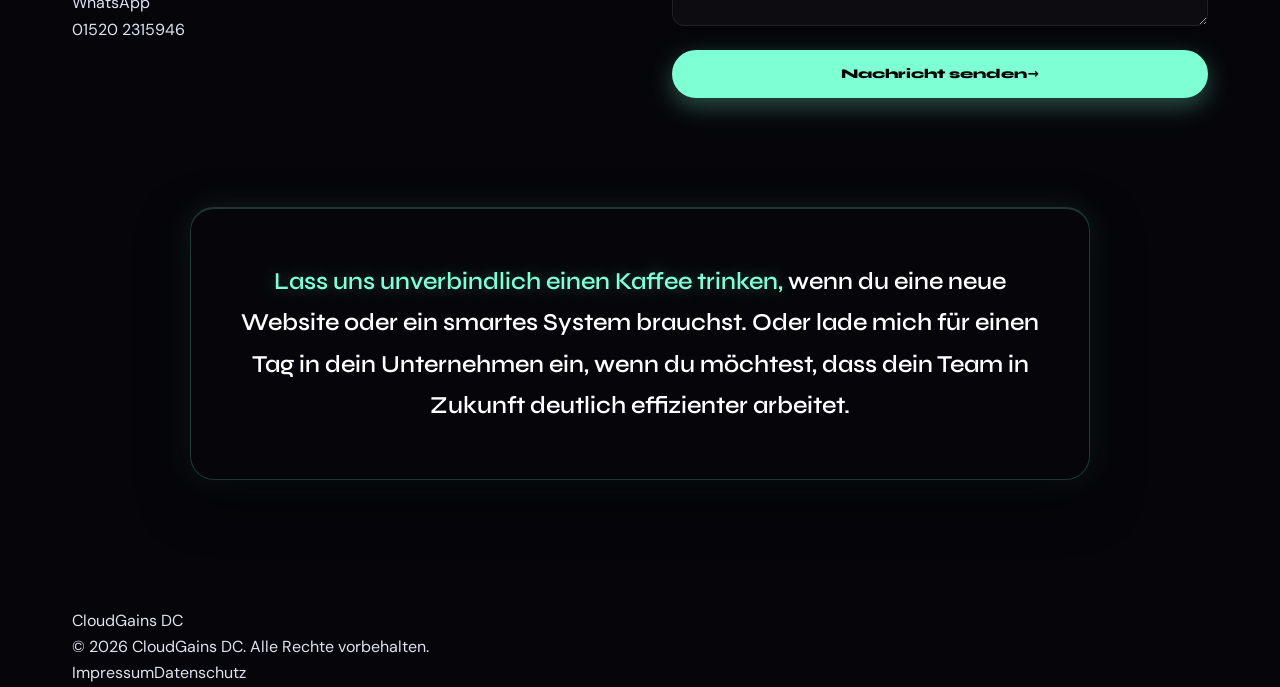
==== commit d7fd9267: "CGC-Section: mehr Abstand zwischen Eyebrow-Pill und Titel Co-Authored-By: Claude Fable 5 <noreply@an" ====
--- a/index.html
+++ b/index.html
@@ -503,6 +503,7 @@
 
 /* CLOUDGAINS CLOUD SUITE */
 .cgc-inner { display: grid; grid-template-columns: 1fr 1fr; gap: 5rem; align-items: center; }
+.cgc-suite .section-eyebrow { margin-bottom: 2.25rem; }
 .cgc-shot { border-radius: 1.25rem; overflow: hidden; border: 1px solid var(--glass-border); box-shadow: 0 20px 50px rgba(0,0,0,0.5), 0 0 30px rgba(127, 255, 212, 0.12); }
 .cgc-shot img { width: 100%; height: auto; display: block; }
 .cgc-shot-caption { font-size: 0.9rem; color: var(--muted); line-height: 1.6; margin-top: 1.25rem; }
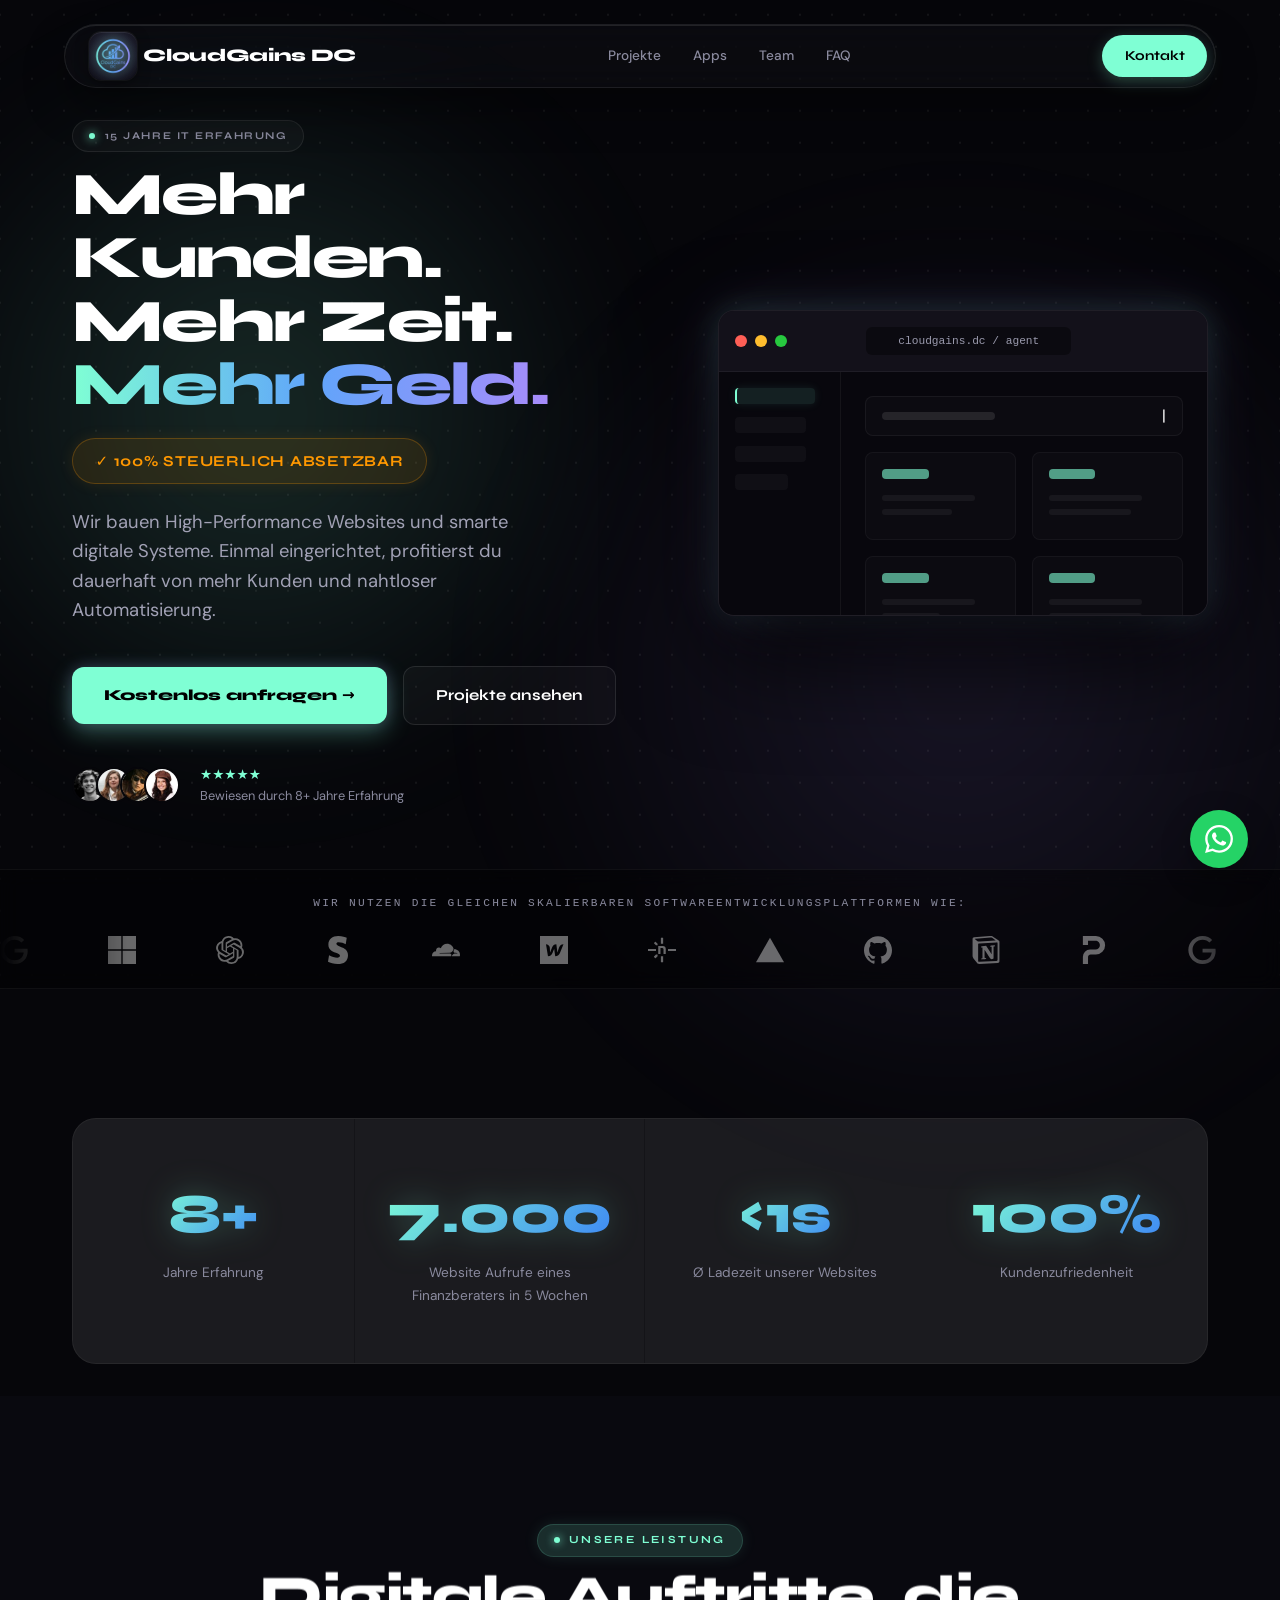
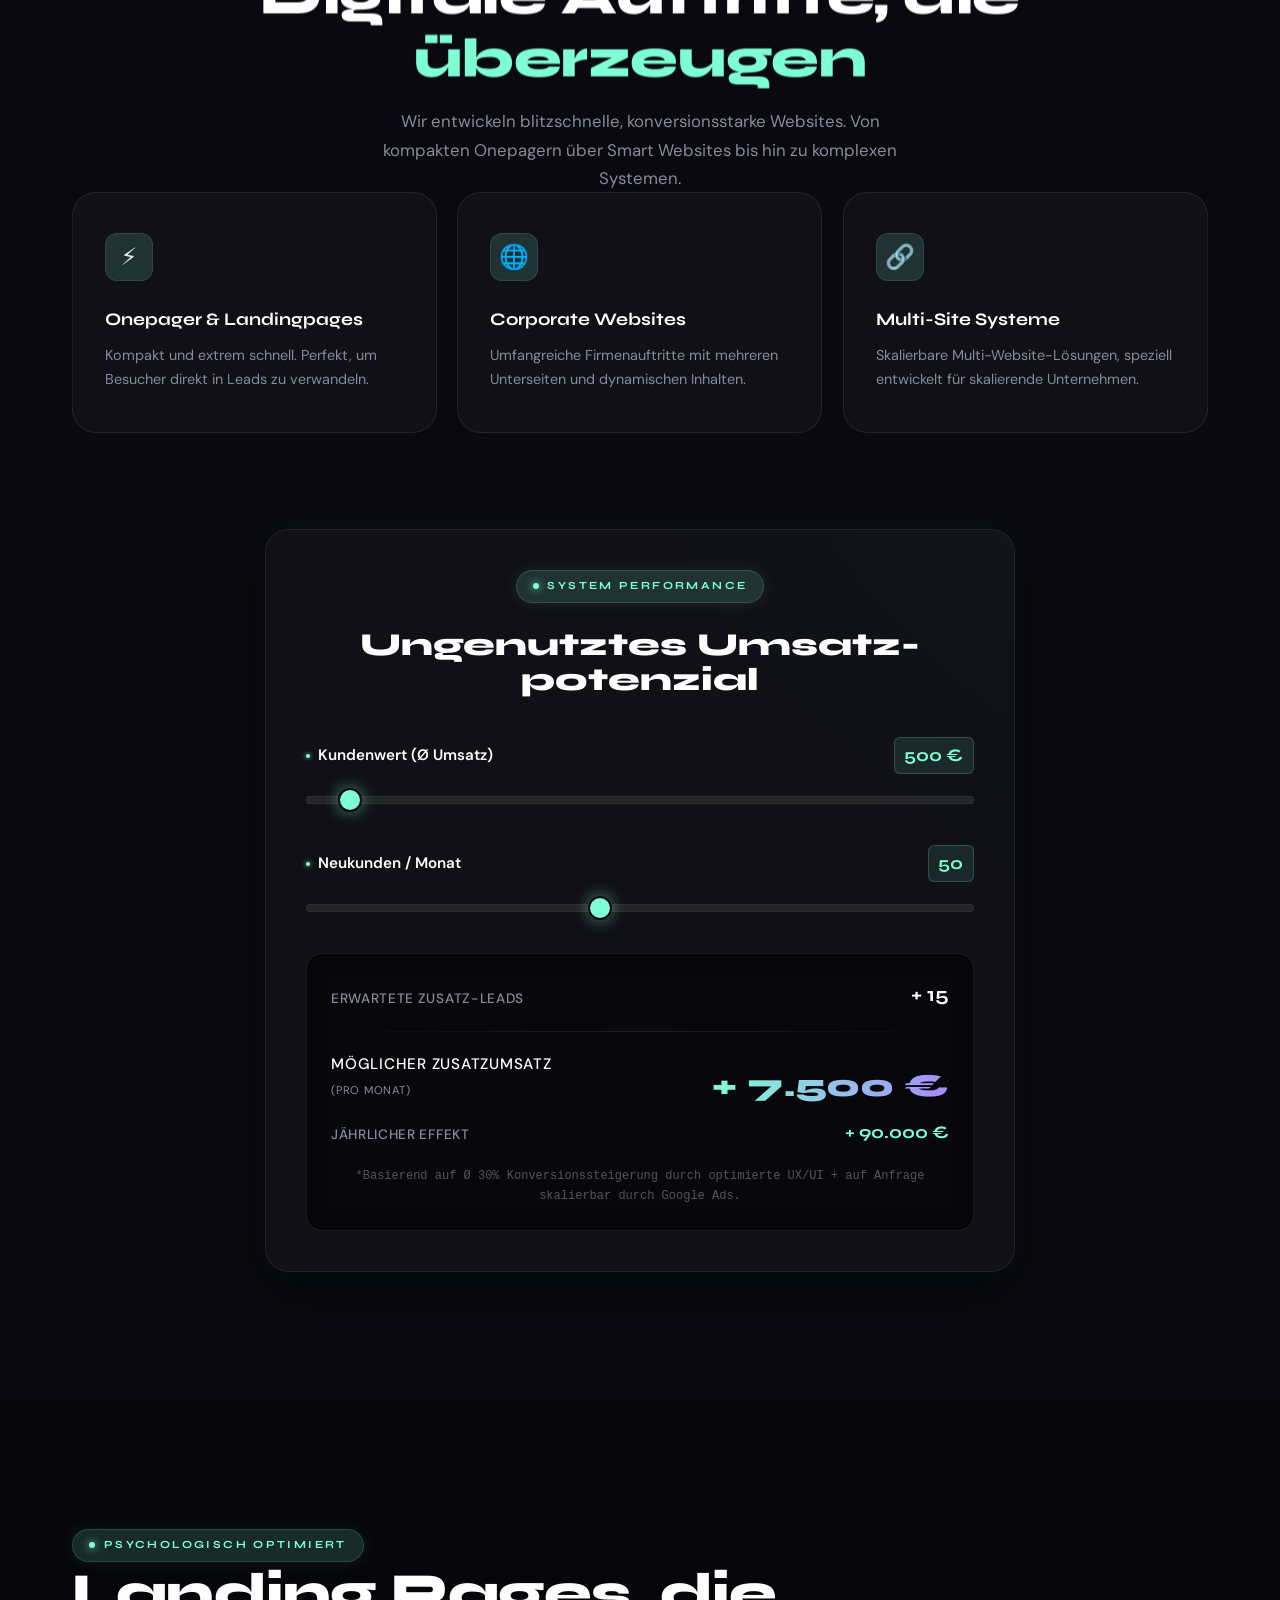
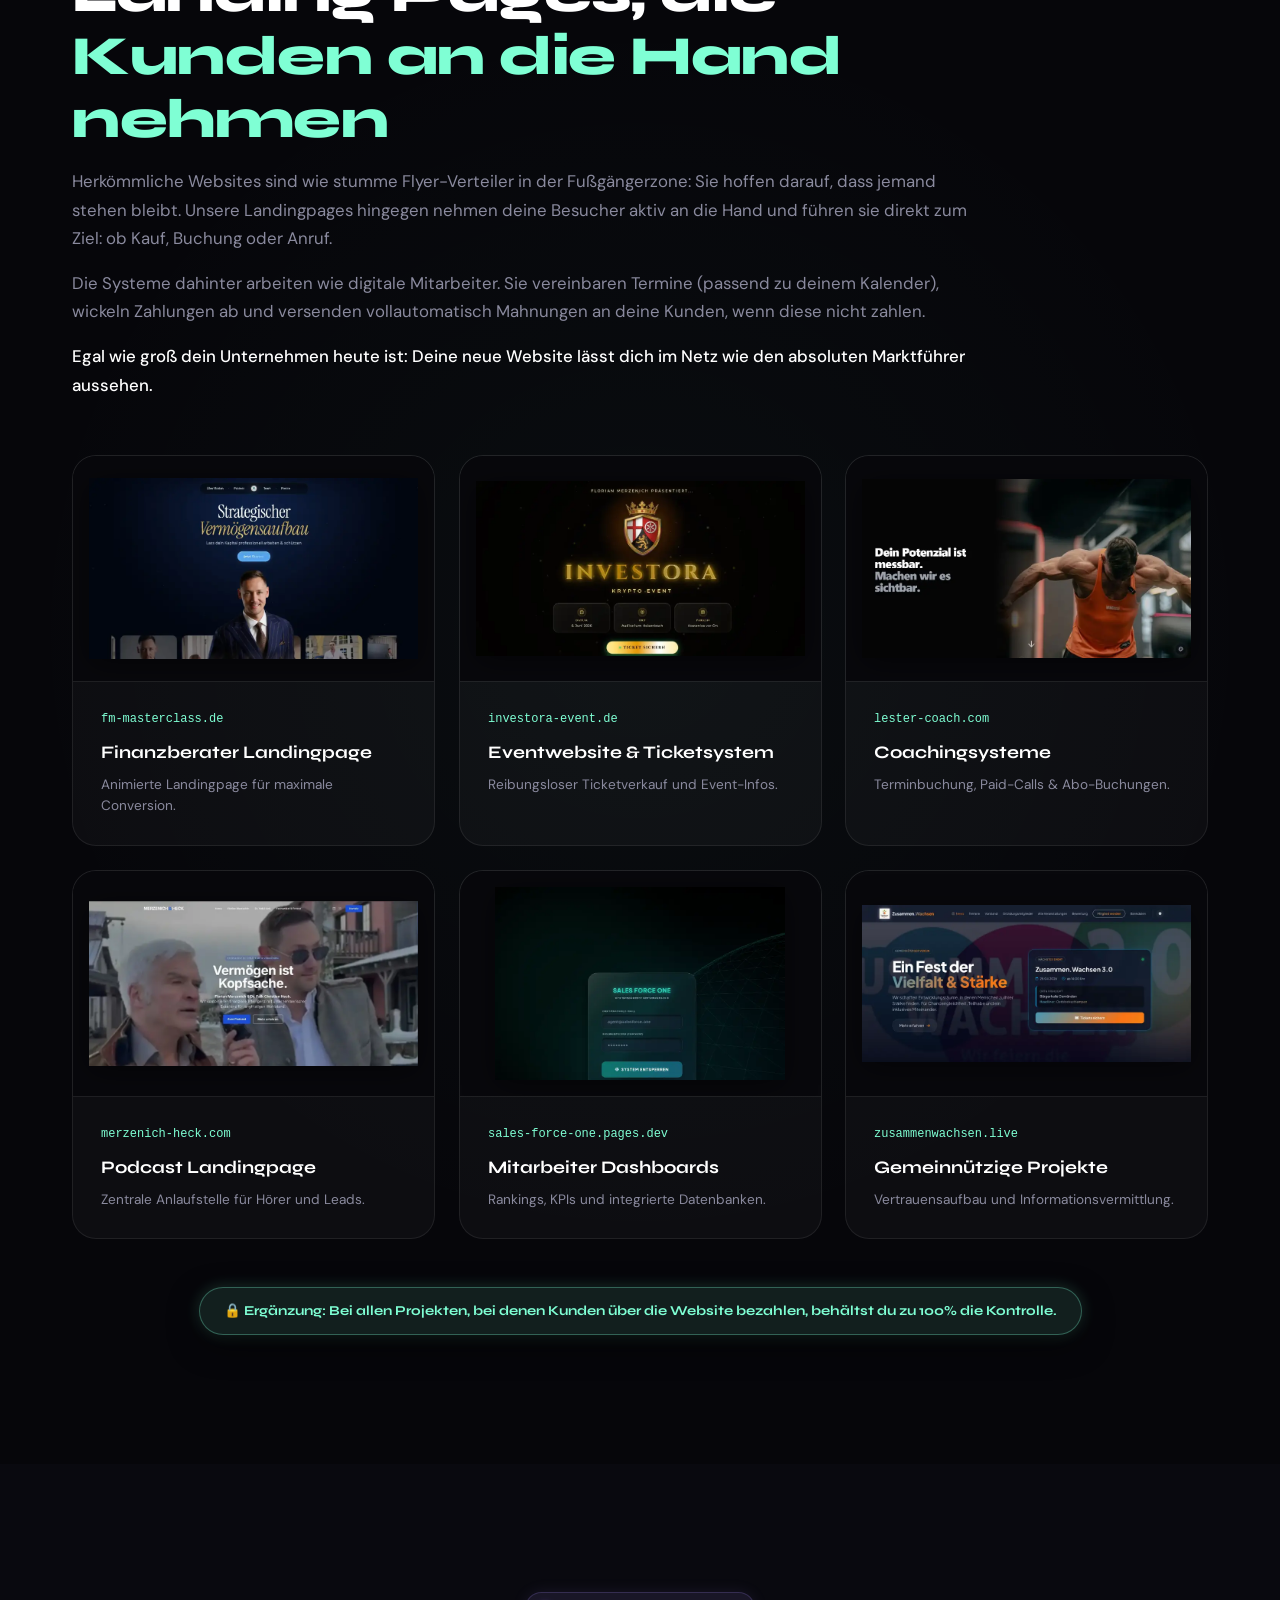
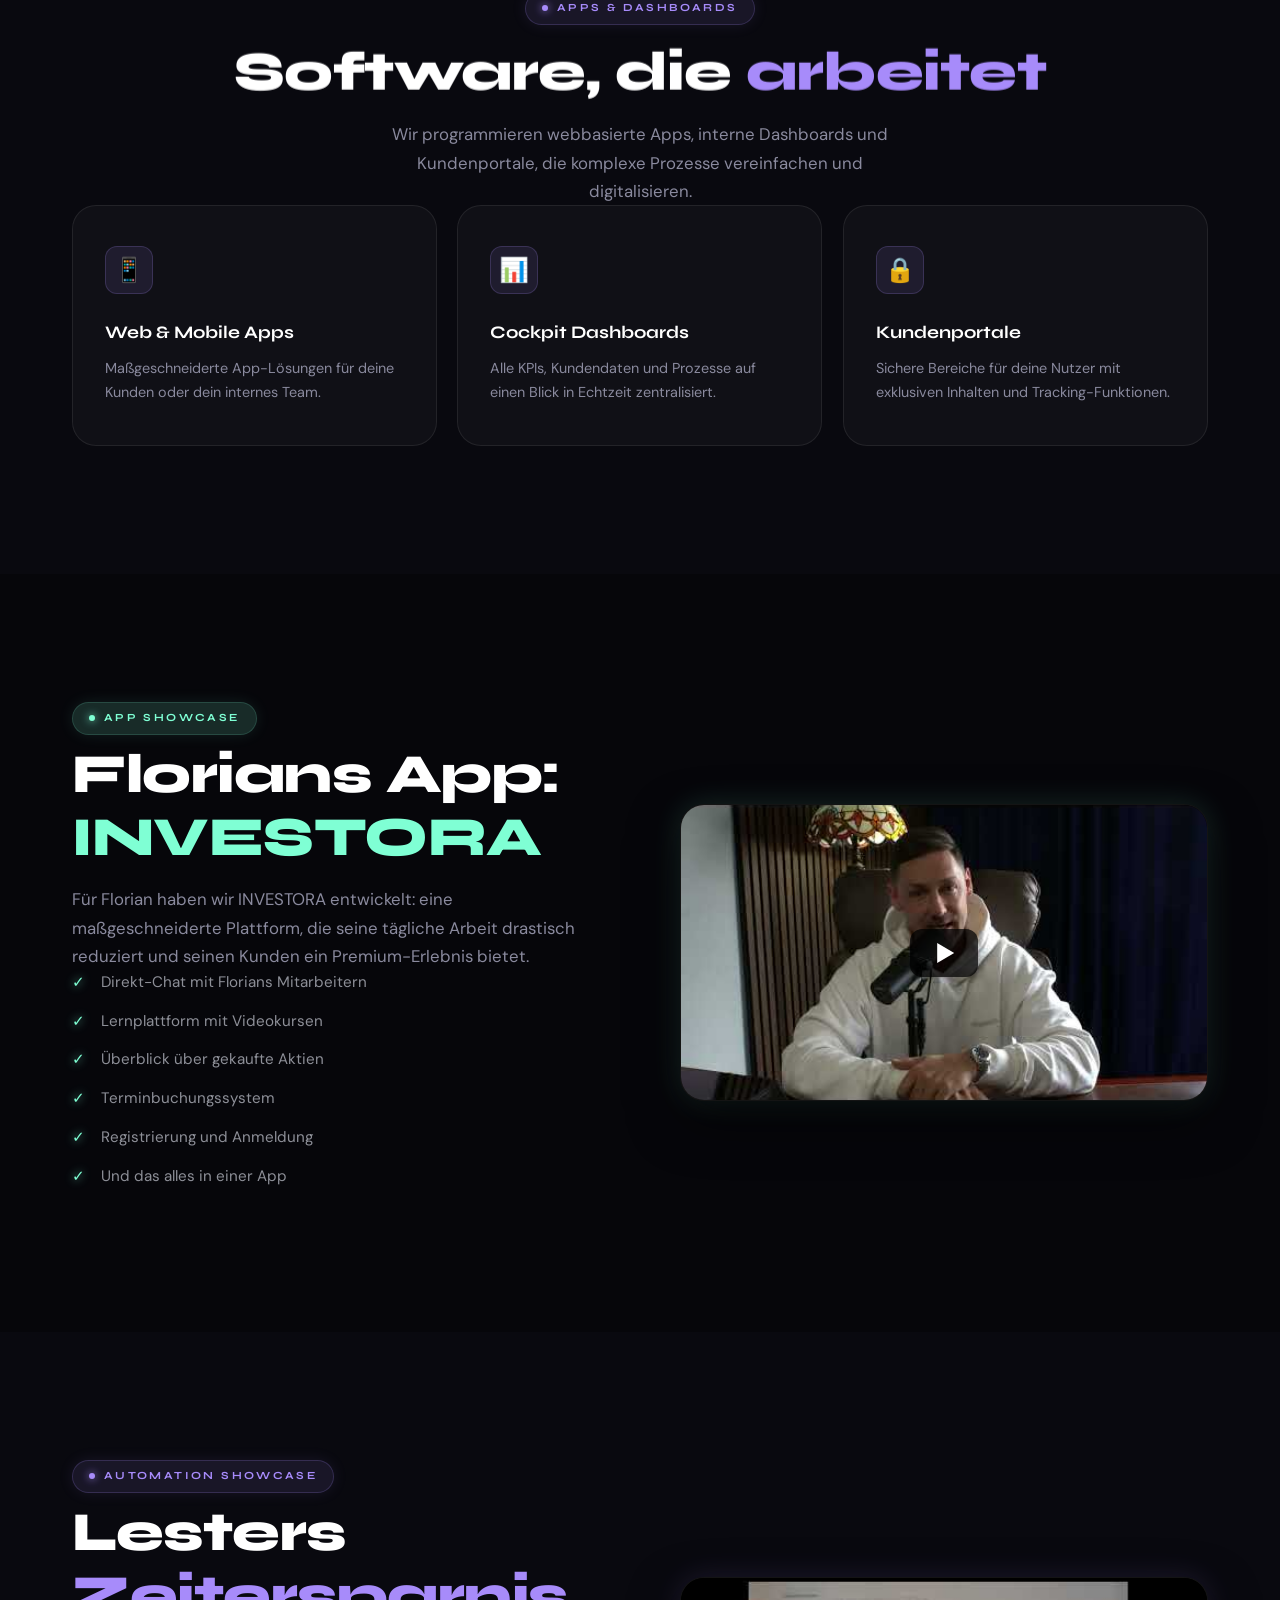
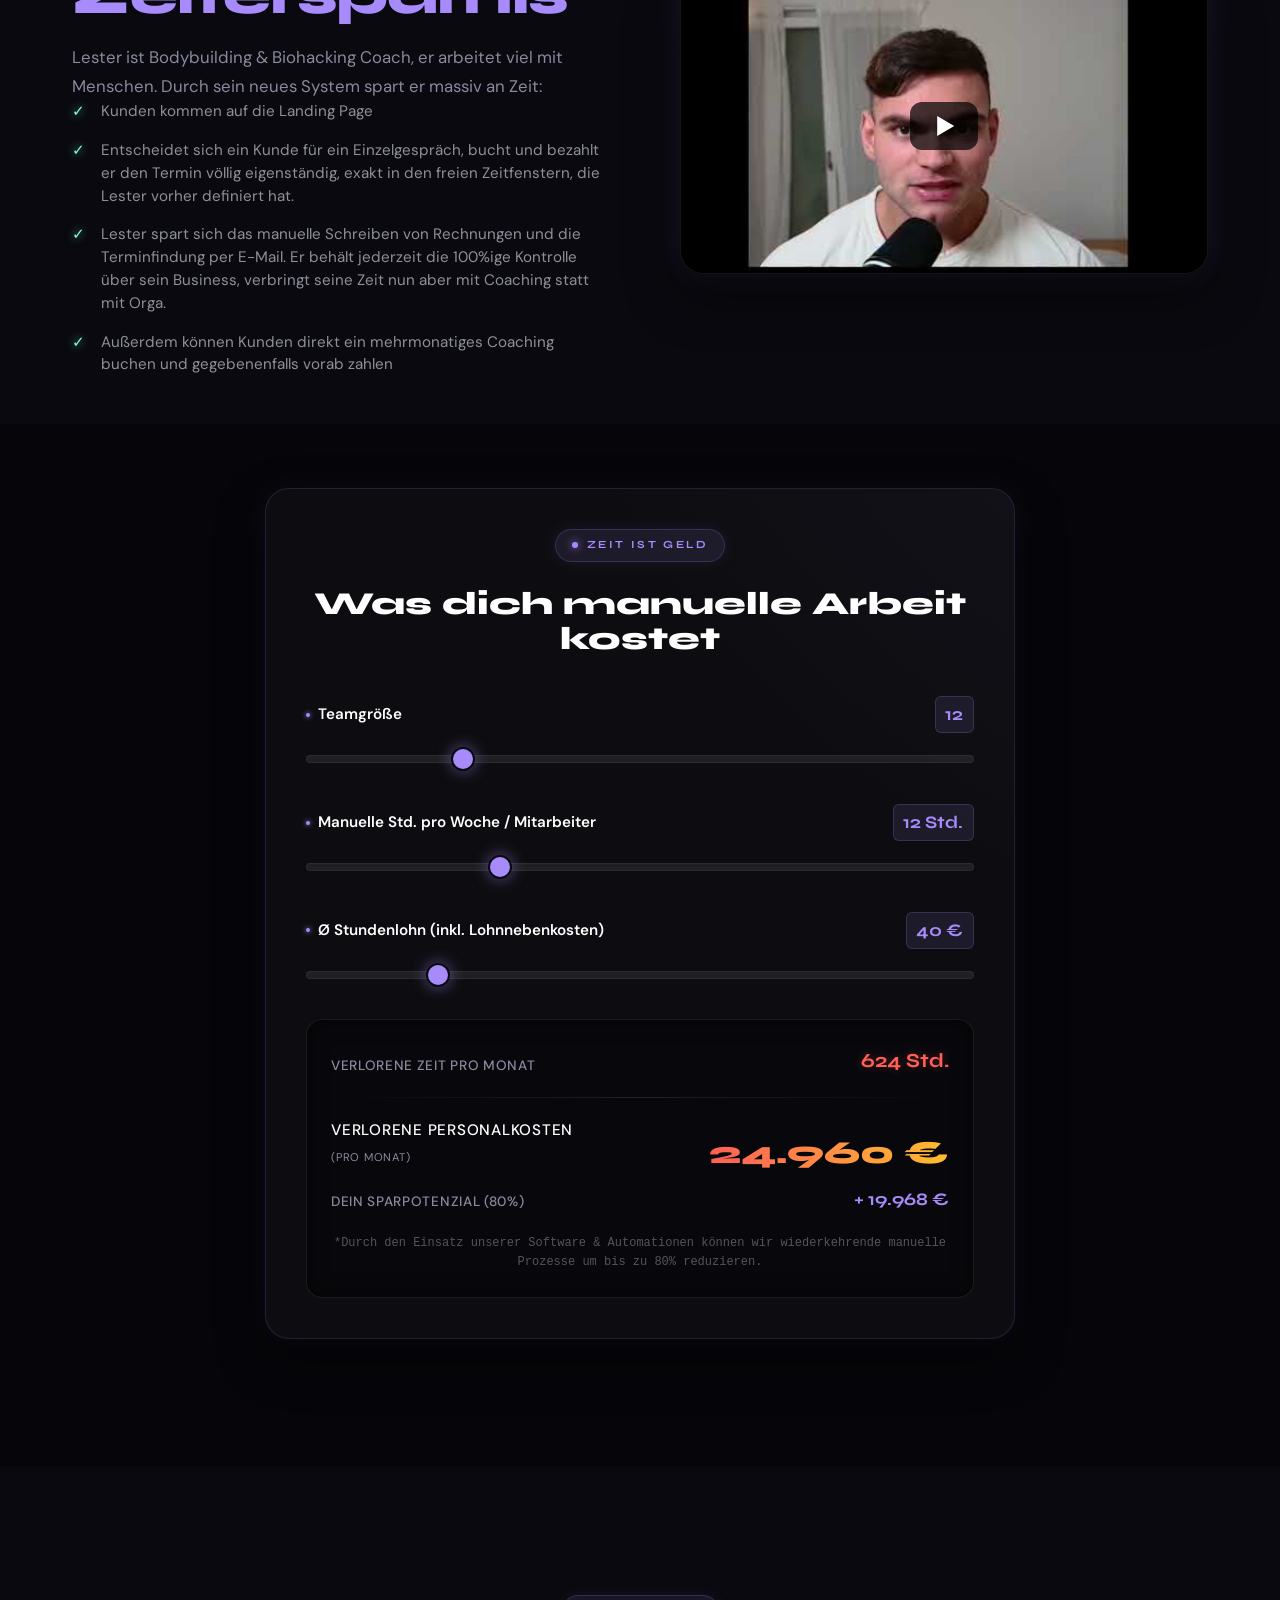
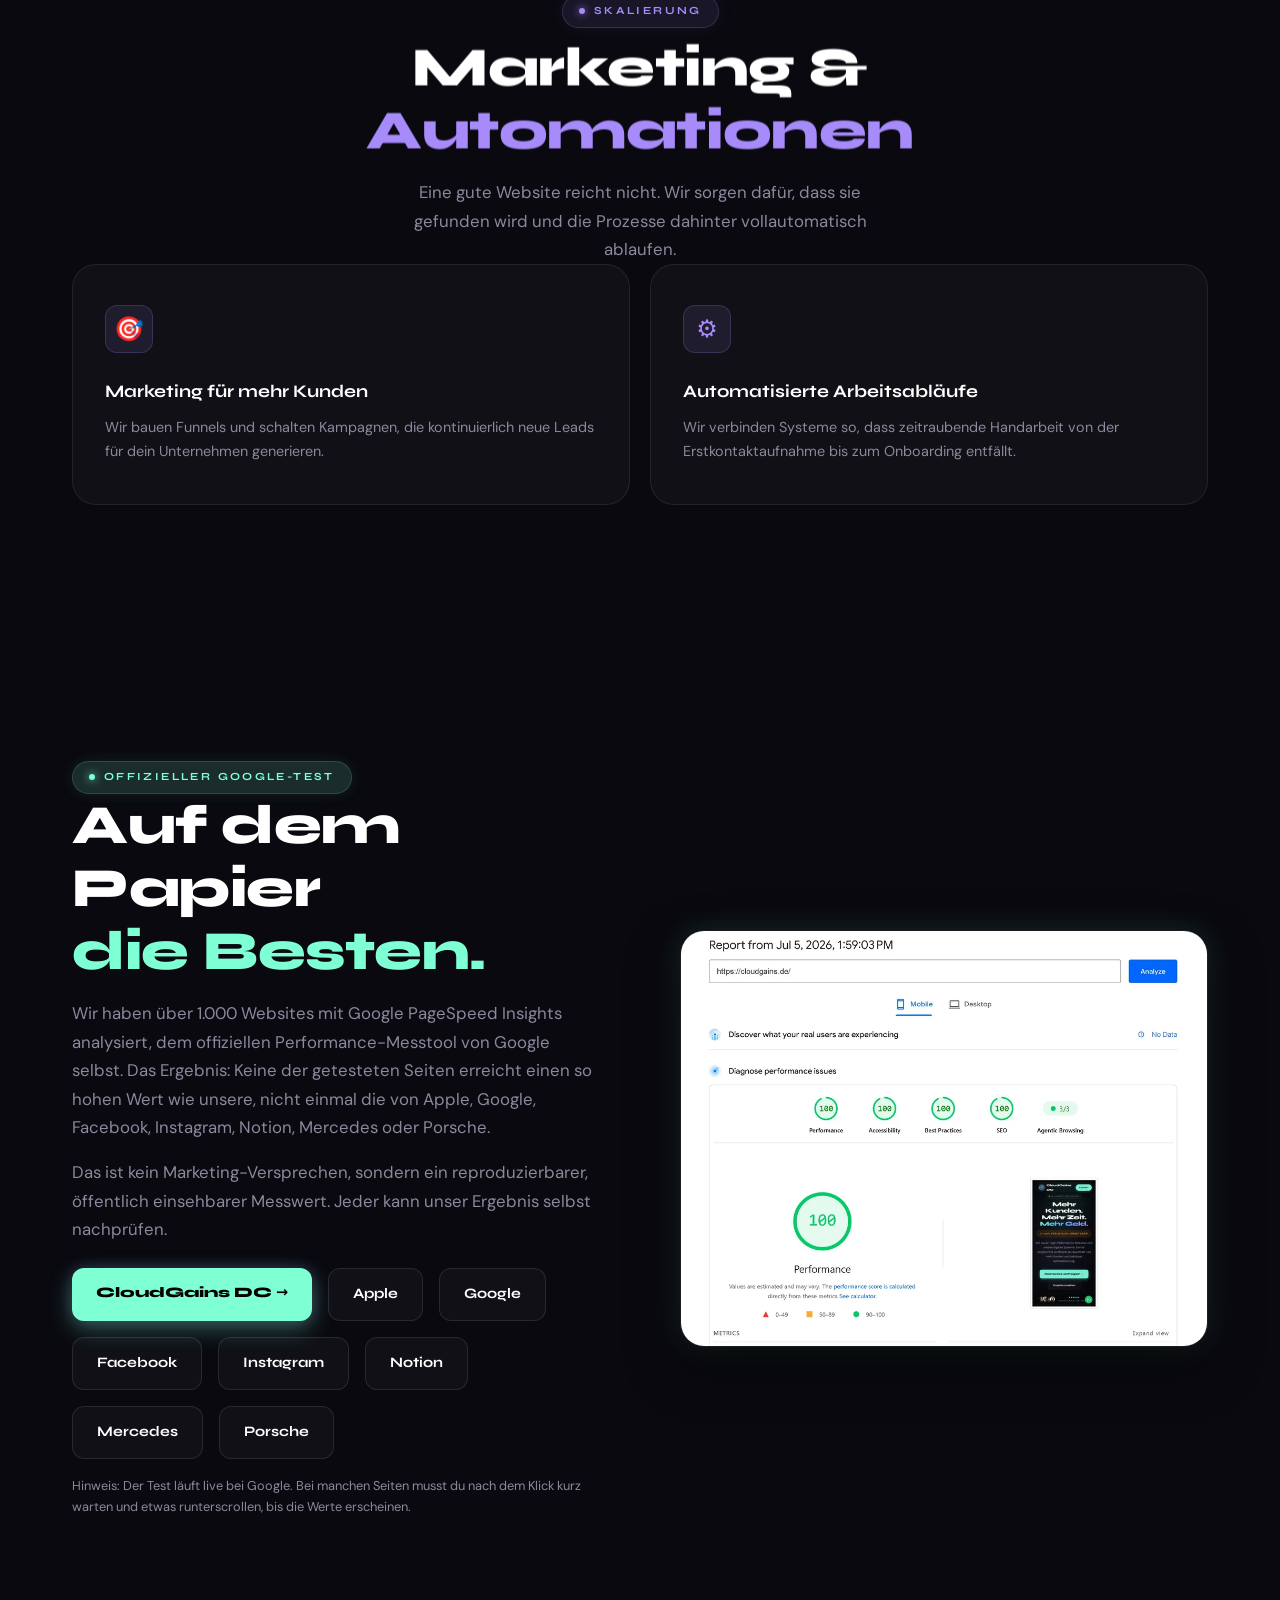
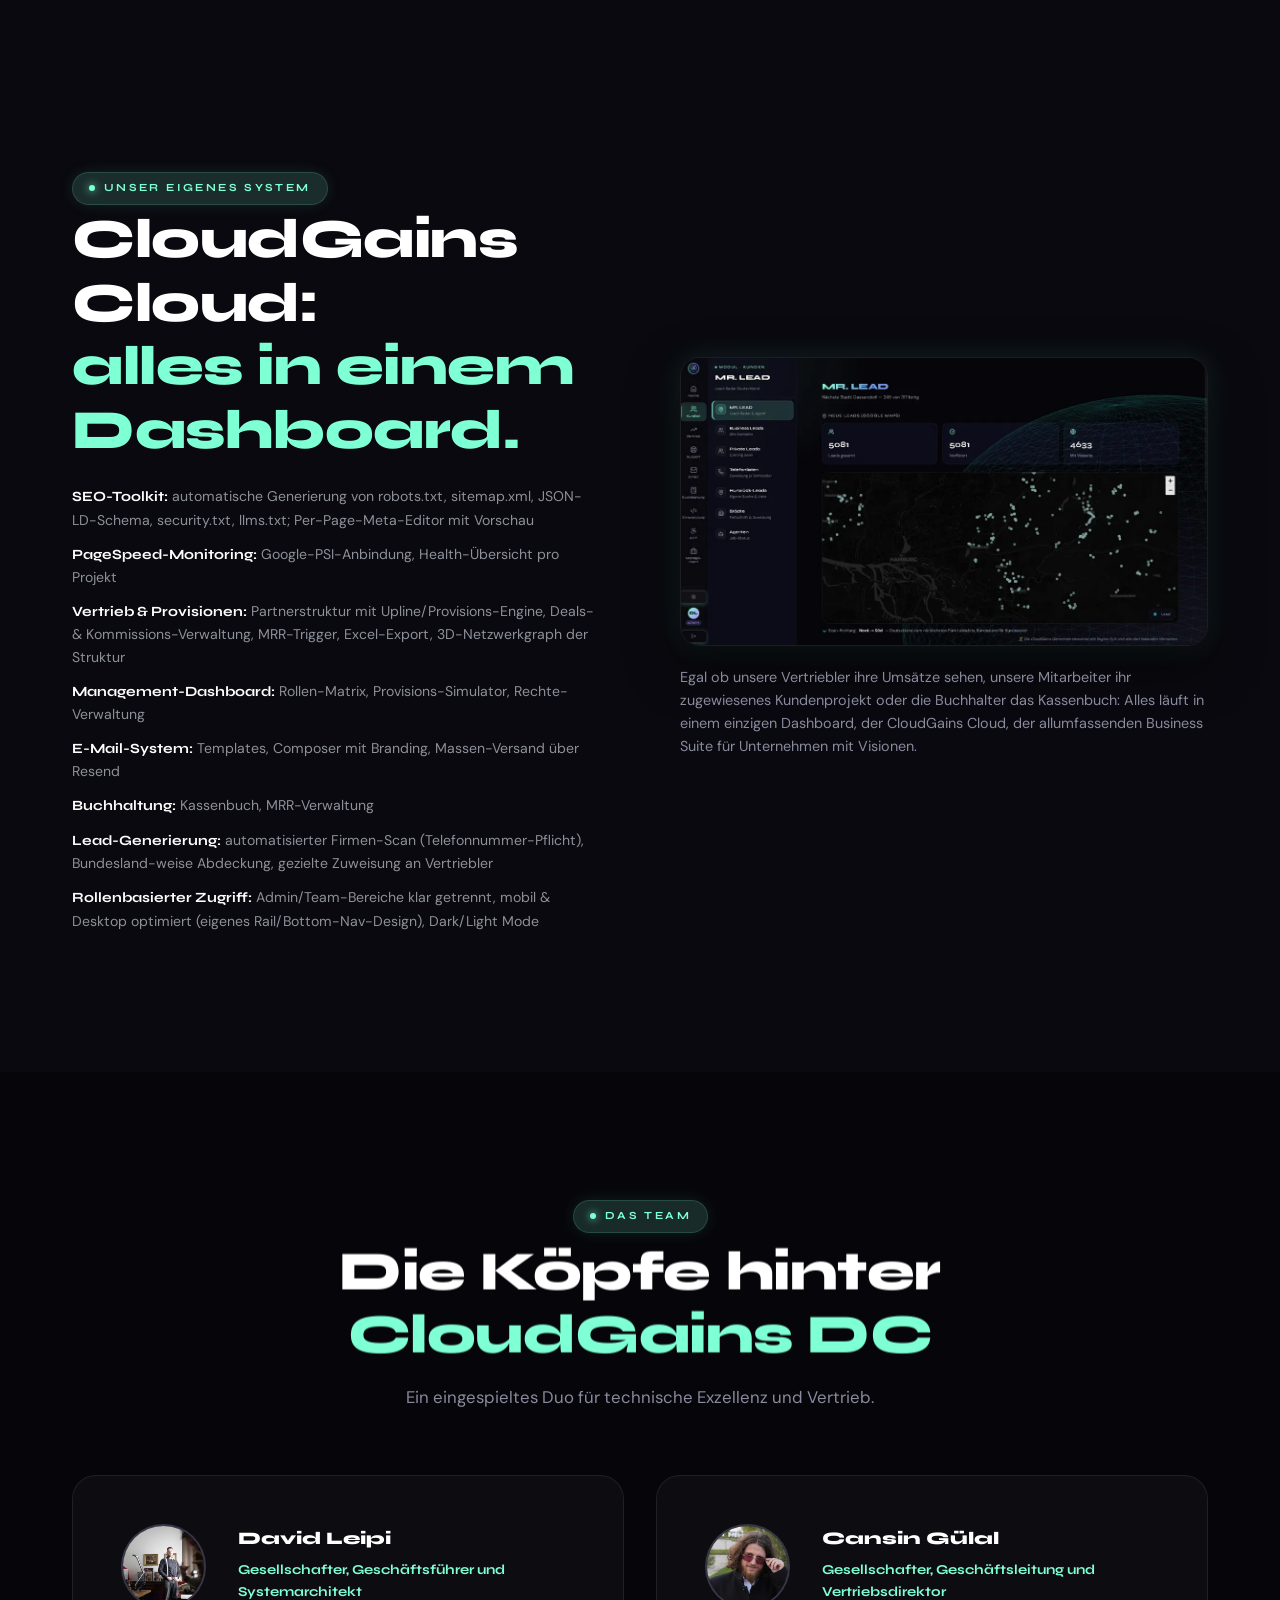
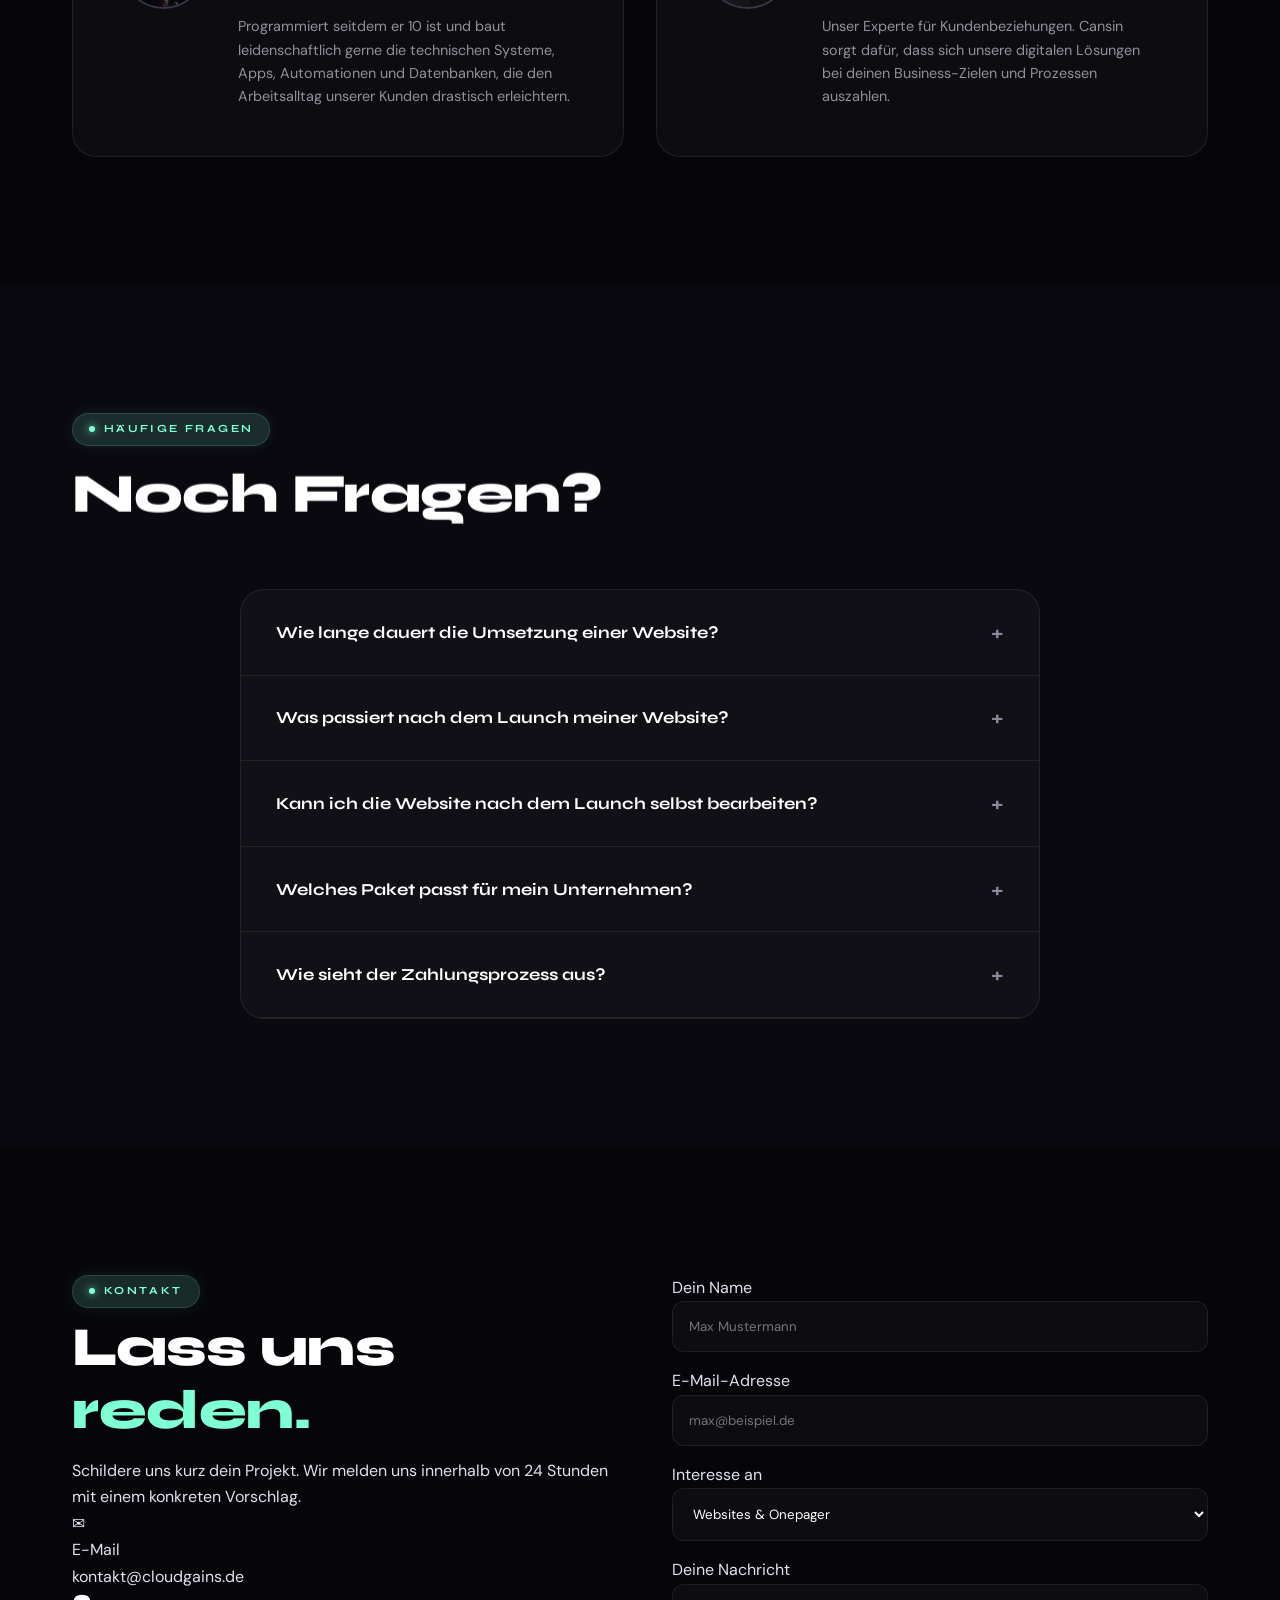
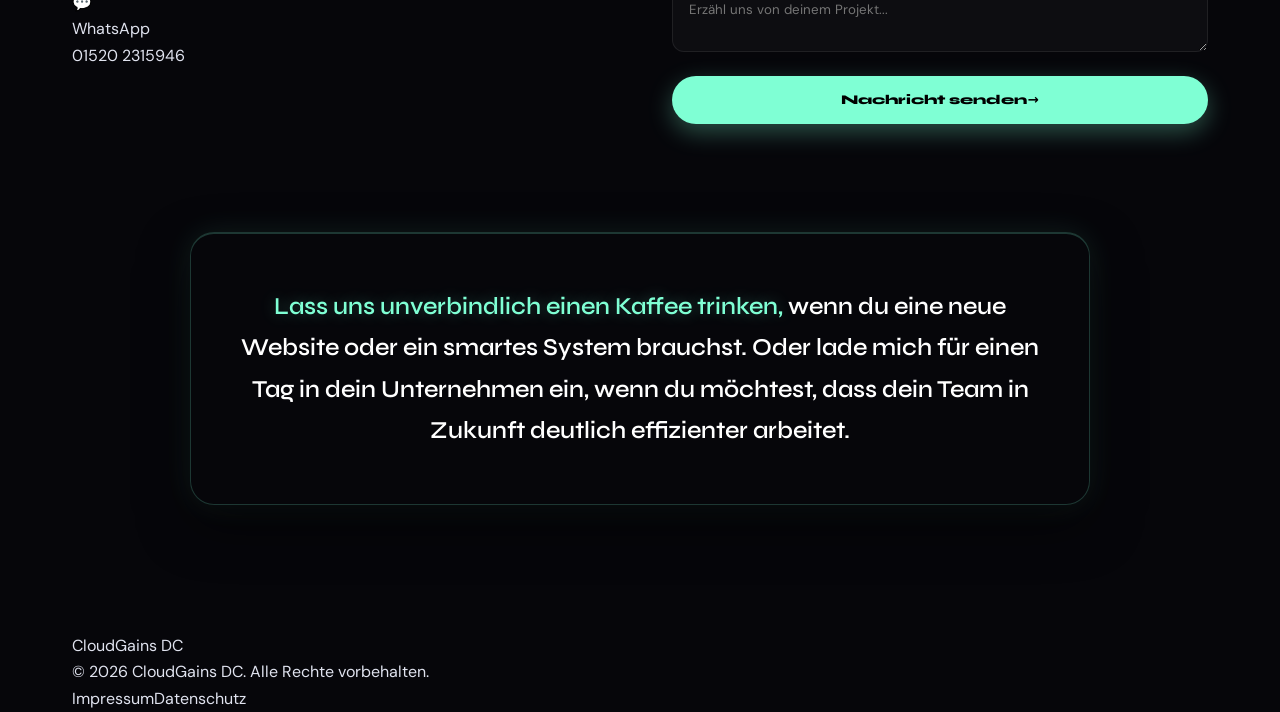
==== commit cc3906ef: "Team-Section: echte Fotos statt Initialen-Kacheln, neue Rollentexte - David/Cansin Fotos optimiert e" ====
--- a/index.html
+++ b/index.html
@@ -527,7 +527,11 @@
 .team-grid { display: grid; grid-template-columns: 1fr 1fr; gap: 2rem; margin-top: 4rem; position: relative; z-index: 2; }
 .team-card { background: var(--glass-bg); padding: 3rem; border-radius: var(--radius); border: 1px solid var(--glass-border); display: flex; gap: 2rem; transition: 0.3s; }
 .team-card:hover { border-color: var(--violet); box-shadow: 0 15px 40px rgba(0,0,0,0.4), 0 0 25px rgba(167, 139, 250, 0.15); transform: translateY(-3px); }
-.team-photo { width: 85px; height: 85px; border-radius: 50%; background: #1a1a2e; border: 2px solid var(--border2); display: flex; align-items: center; justify-content: center; font-weight: 800; font-family: var(--fd); color: #fff; flex-shrink: 0; }
+.team-photo { width: 85px; height: 85px; border-radius: 50%; background: #1a1a2e; border: 2px solid var(--border2); display: flex; align-items: center; justify-content: center; font-weight: 800; font-family: var(--fd); color: #fff; flex-shrink: 0; overflow: hidden; }
+.team-photo img { width: 100%; height: 100%; object-fit: cover; display: block; }
+.team-name { font-family: var(--fd); font-weight: 800; font-size: 1.1rem; color: #fff; margin-bottom: 0.35rem; }
+.team-role { font-family: var(--fd); font-weight: 700; font-size: 0.85rem; color: var(--aqua); margin-bottom: 0.75rem; }
+.team-bio { font-size: 0.9rem; color: var(--faint); line-height: 1.6; }
 
 /* FAQ */
 .faq-list { max-width: 800px; margin: 4rem auto 0; border: 1px solid var(--glass-border); border-radius: var(--radius); overflow: hidden; background: var(--glass-bg); position: relative; z-index: 2; }
@@ -1291,18 +1295,18 @@
     </div>
     <div class="team-grid">
       <div class="team-card" data-anim="fade-up">
-        <div class="team-photo">DL</div>
+        <div class="team-photo"><img src="assets/img/team-david.webp" alt="David Leipi" width="300" height="300" loading="lazy"></div>
         <div class="team-info">
           <div class="team-name">David Leipi</div>
-          <div class="team-role">Co-Founder & Systemarchitekt</div>
-          <div class="team-bio">Baut und optimiert leidenschaftlich gerne die technischen Systeme, Apps und Automationen, die den Arbeitsalltag unserer Kunden drastisch erleichtern.</div>
+          <div class="team-role">Gesellschafter, Geschäftsführer und Systemarchitekt</div>
+          <div class="team-bio">Programmiert seitdem er 10 ist und baut leidenschaftlich gerne die technischen Systeme, Apps, Automationen und Datenbanken, die den Arbeitsalltag unserer Kunden drastisch erleichtern.</div>
         </div>
       </div>
       <div class="team-card" data-anim="fade-up" data-delay="1">
-        <div class="team-photo">CG</div>
+        <div class="team-photo"><img src="assets/img/team-cansin.webp" alt="Cansin Gülal" width="300" height="300" loading="lazy"></div>
         <div class="team-info">
           <div class="team-name">Cansin Gülal</div>
-          <div class="team-role">Co-Founder & Vertrieb</div>
+          <div class="team-role">Gesellschafter, Geschäftsleitung und Vertriebsdirektor</div>
           <div class="team-bio">Unser Experte für Kundenbeziehungen. Cansin sorgt dafür, dass sich unsere digitalen Lösungen bei deinen Business-Zielen und Prozessen auszahlen.</div>
         </div>
       </div>
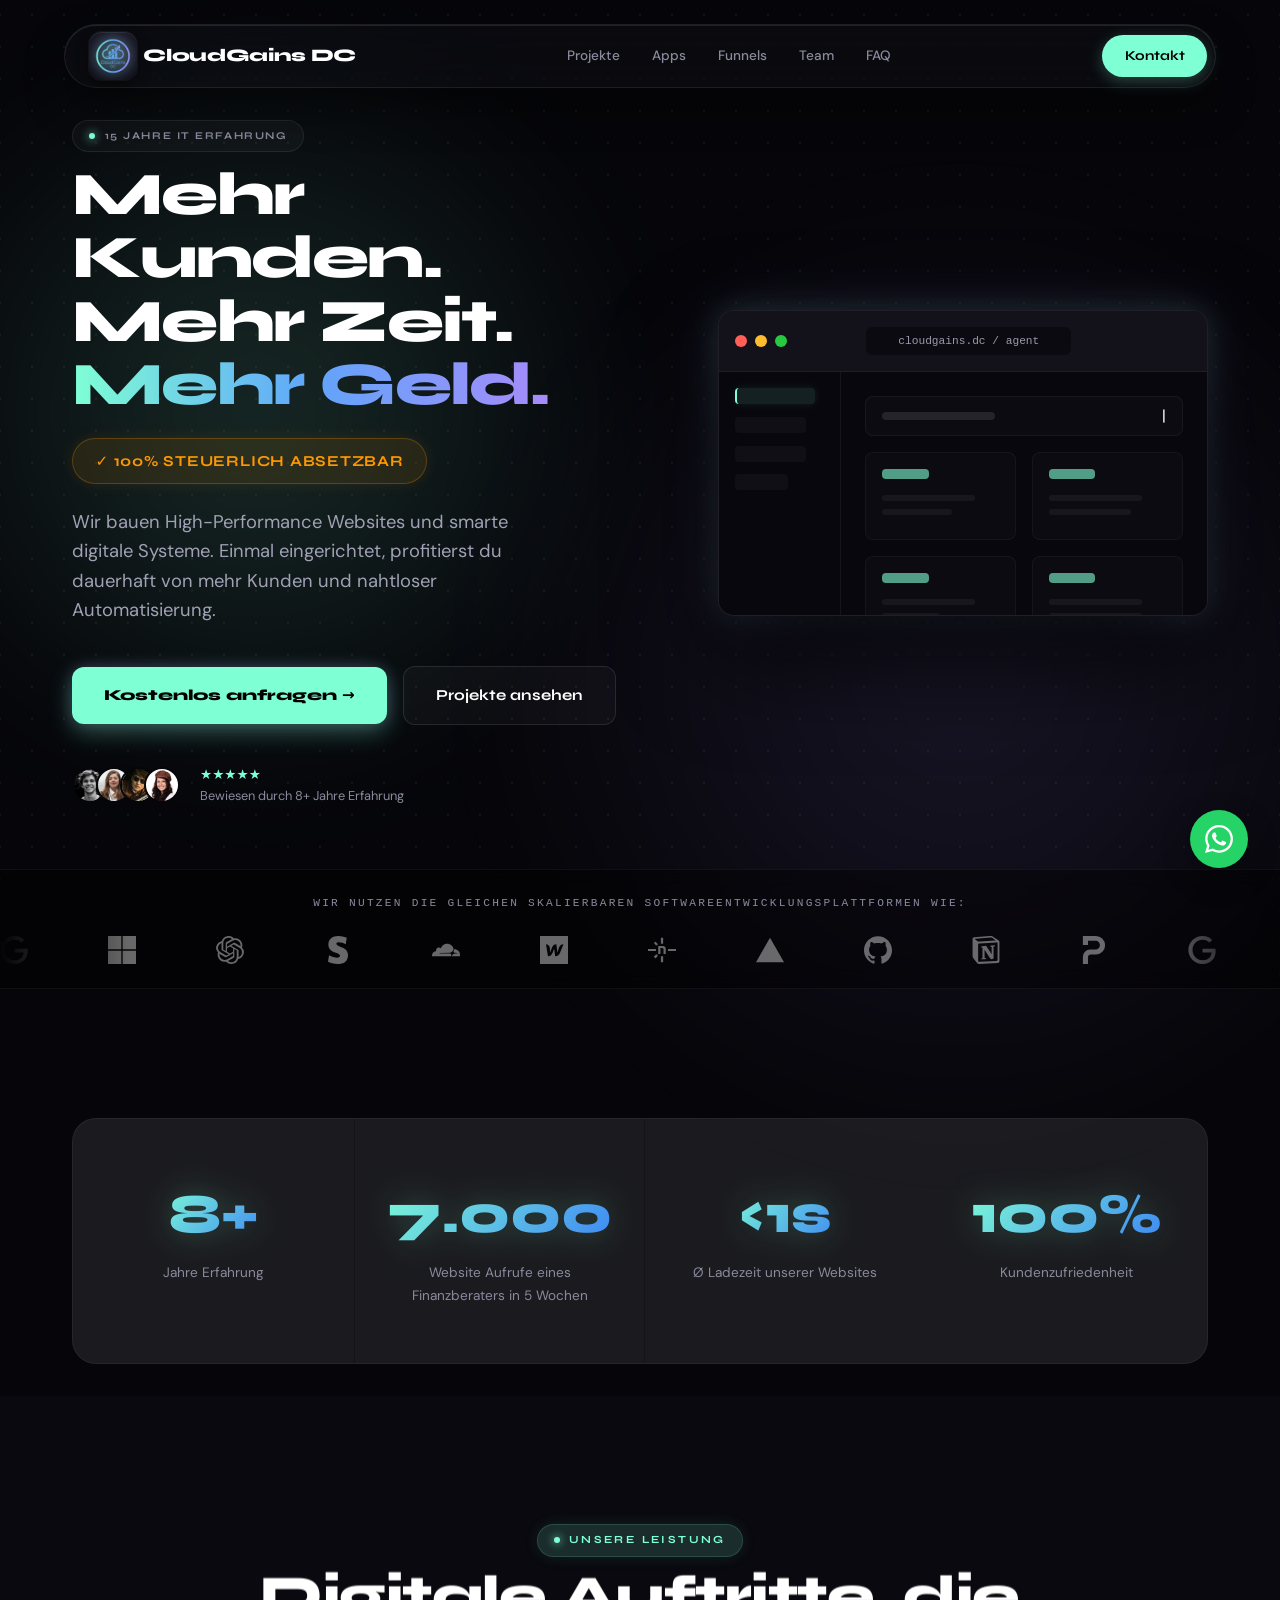
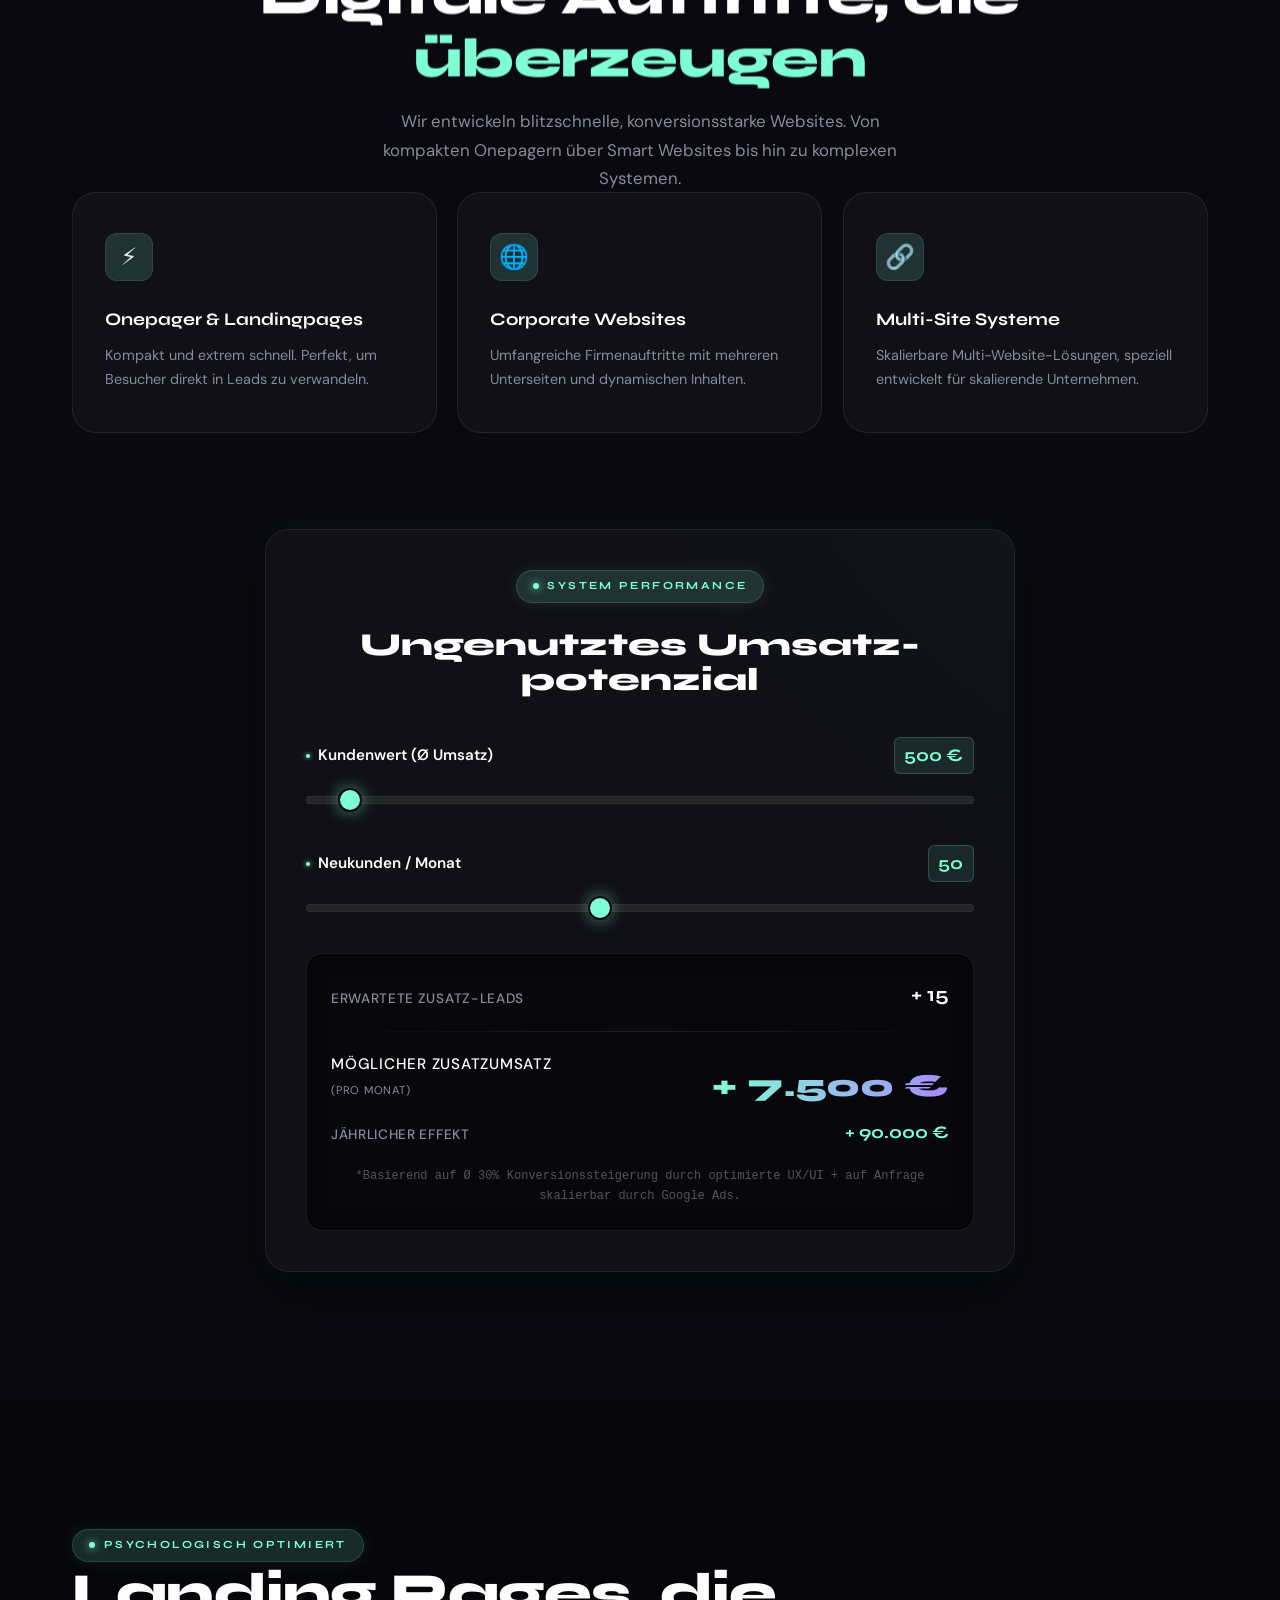
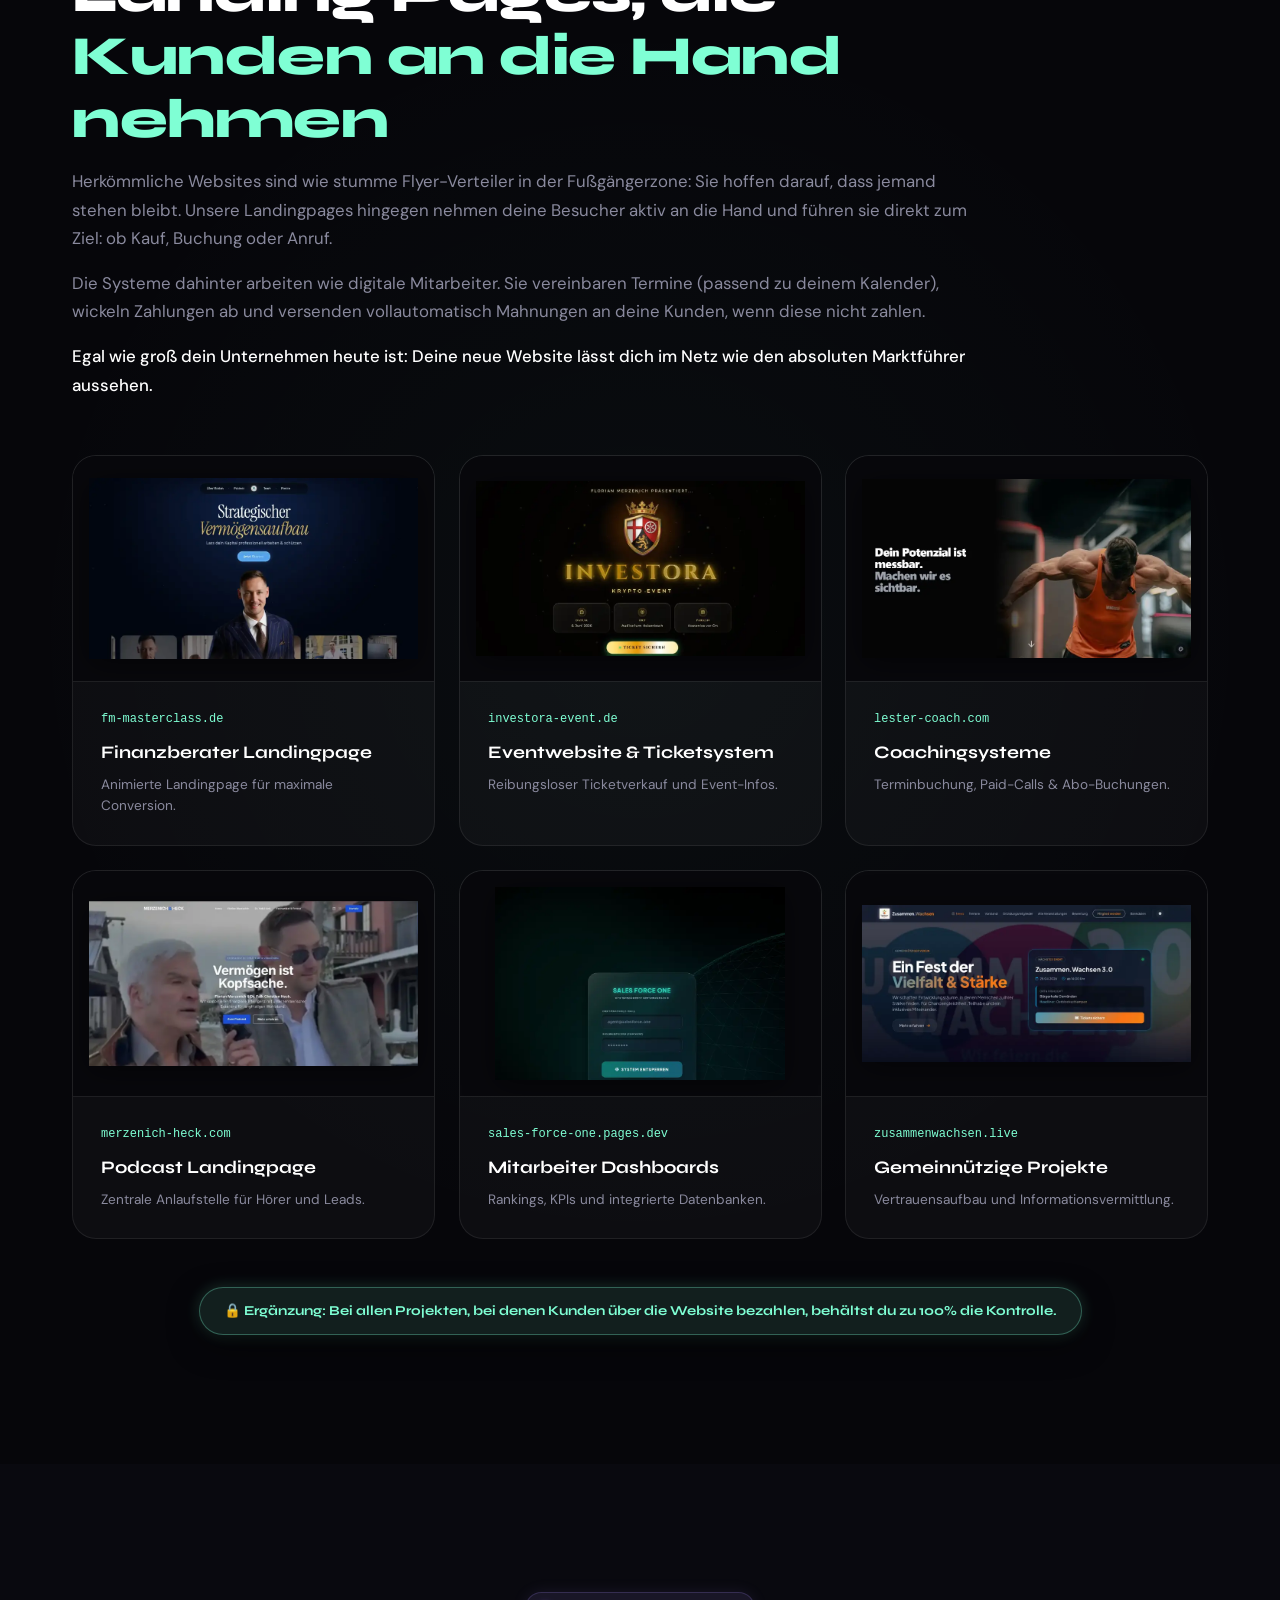
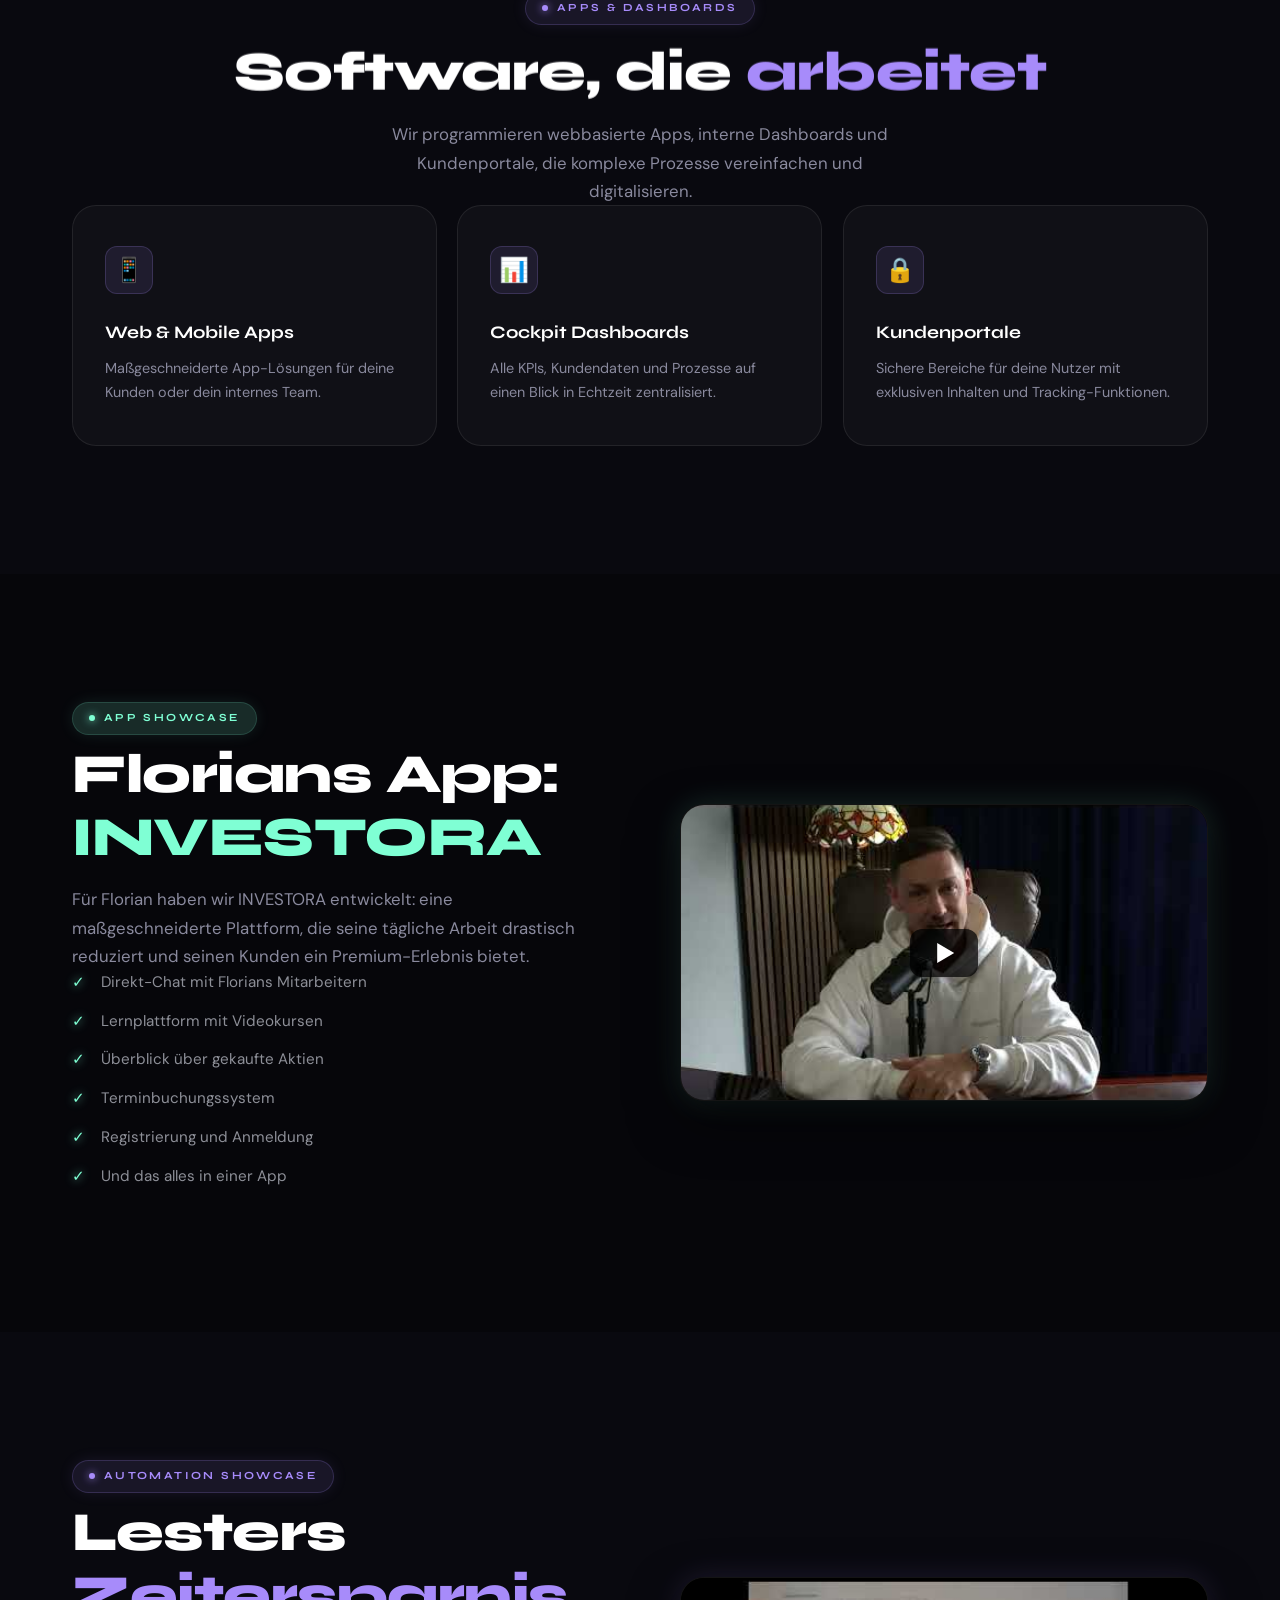
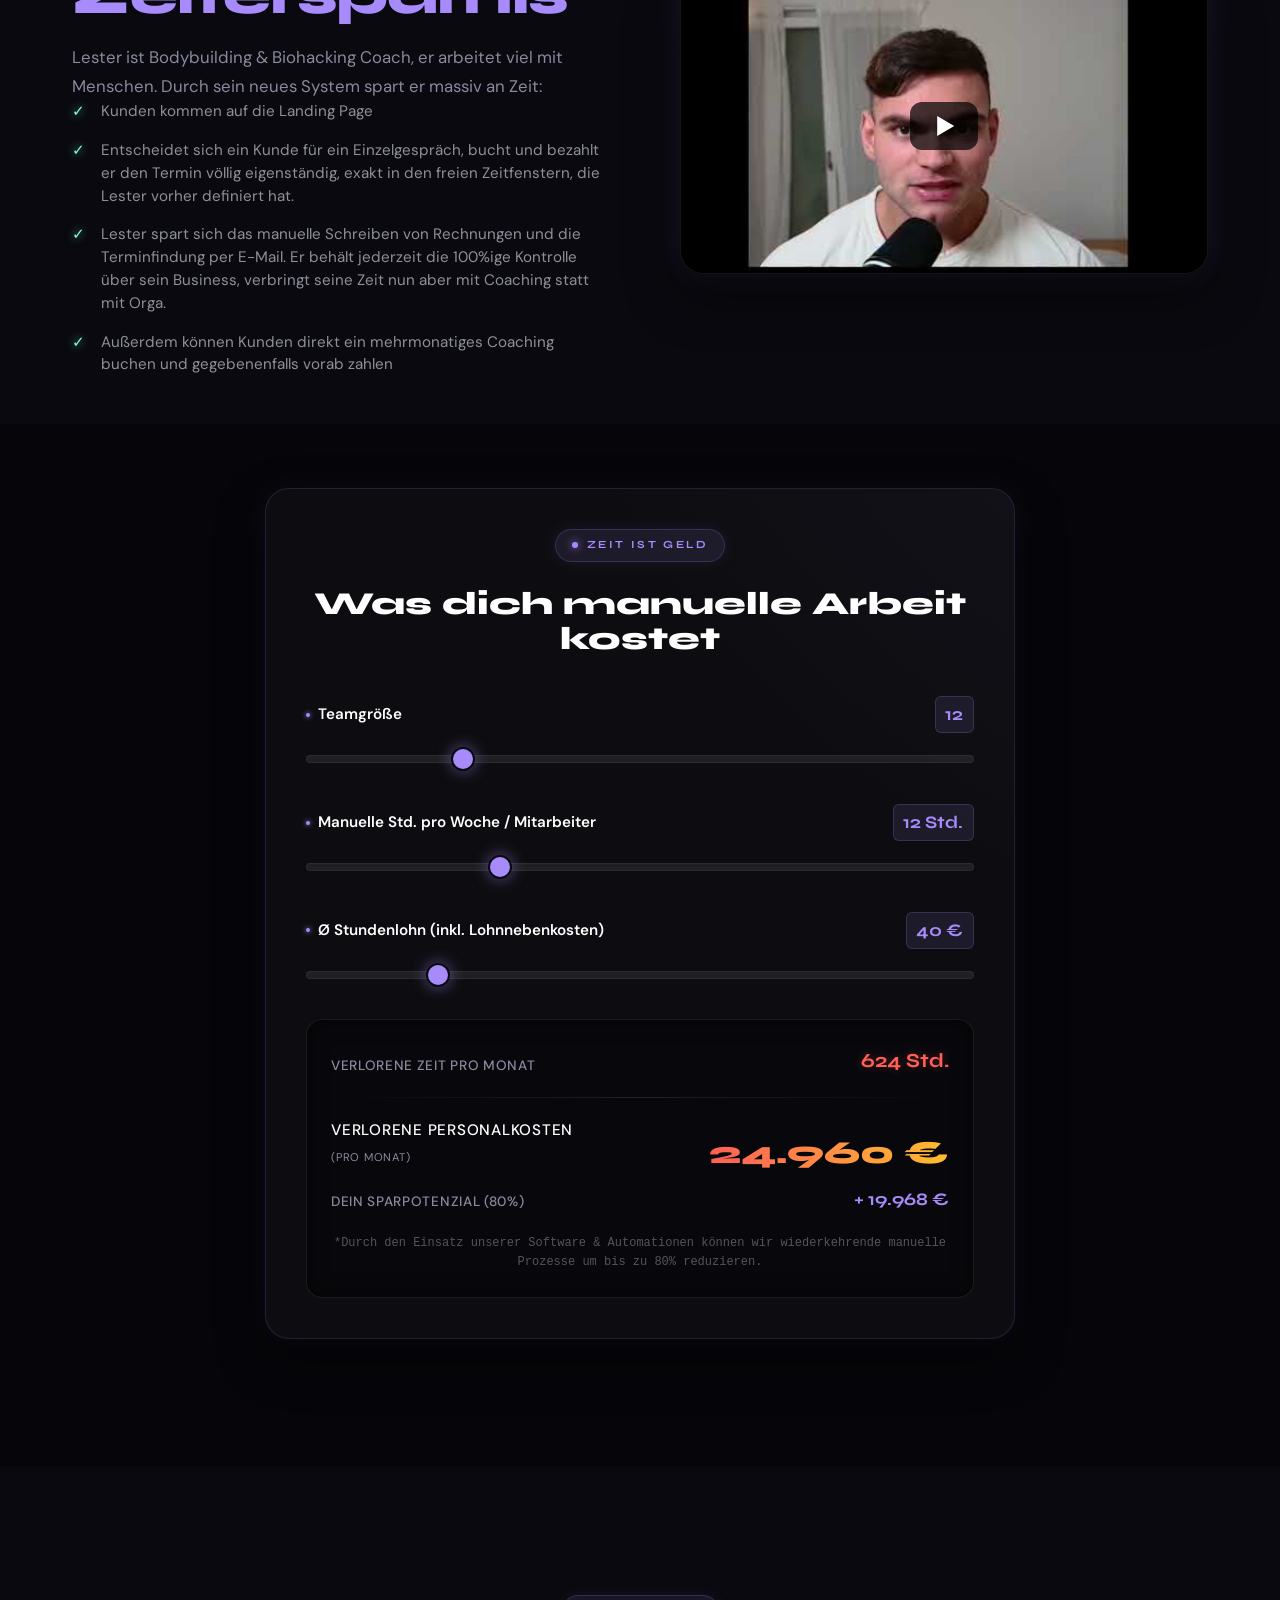
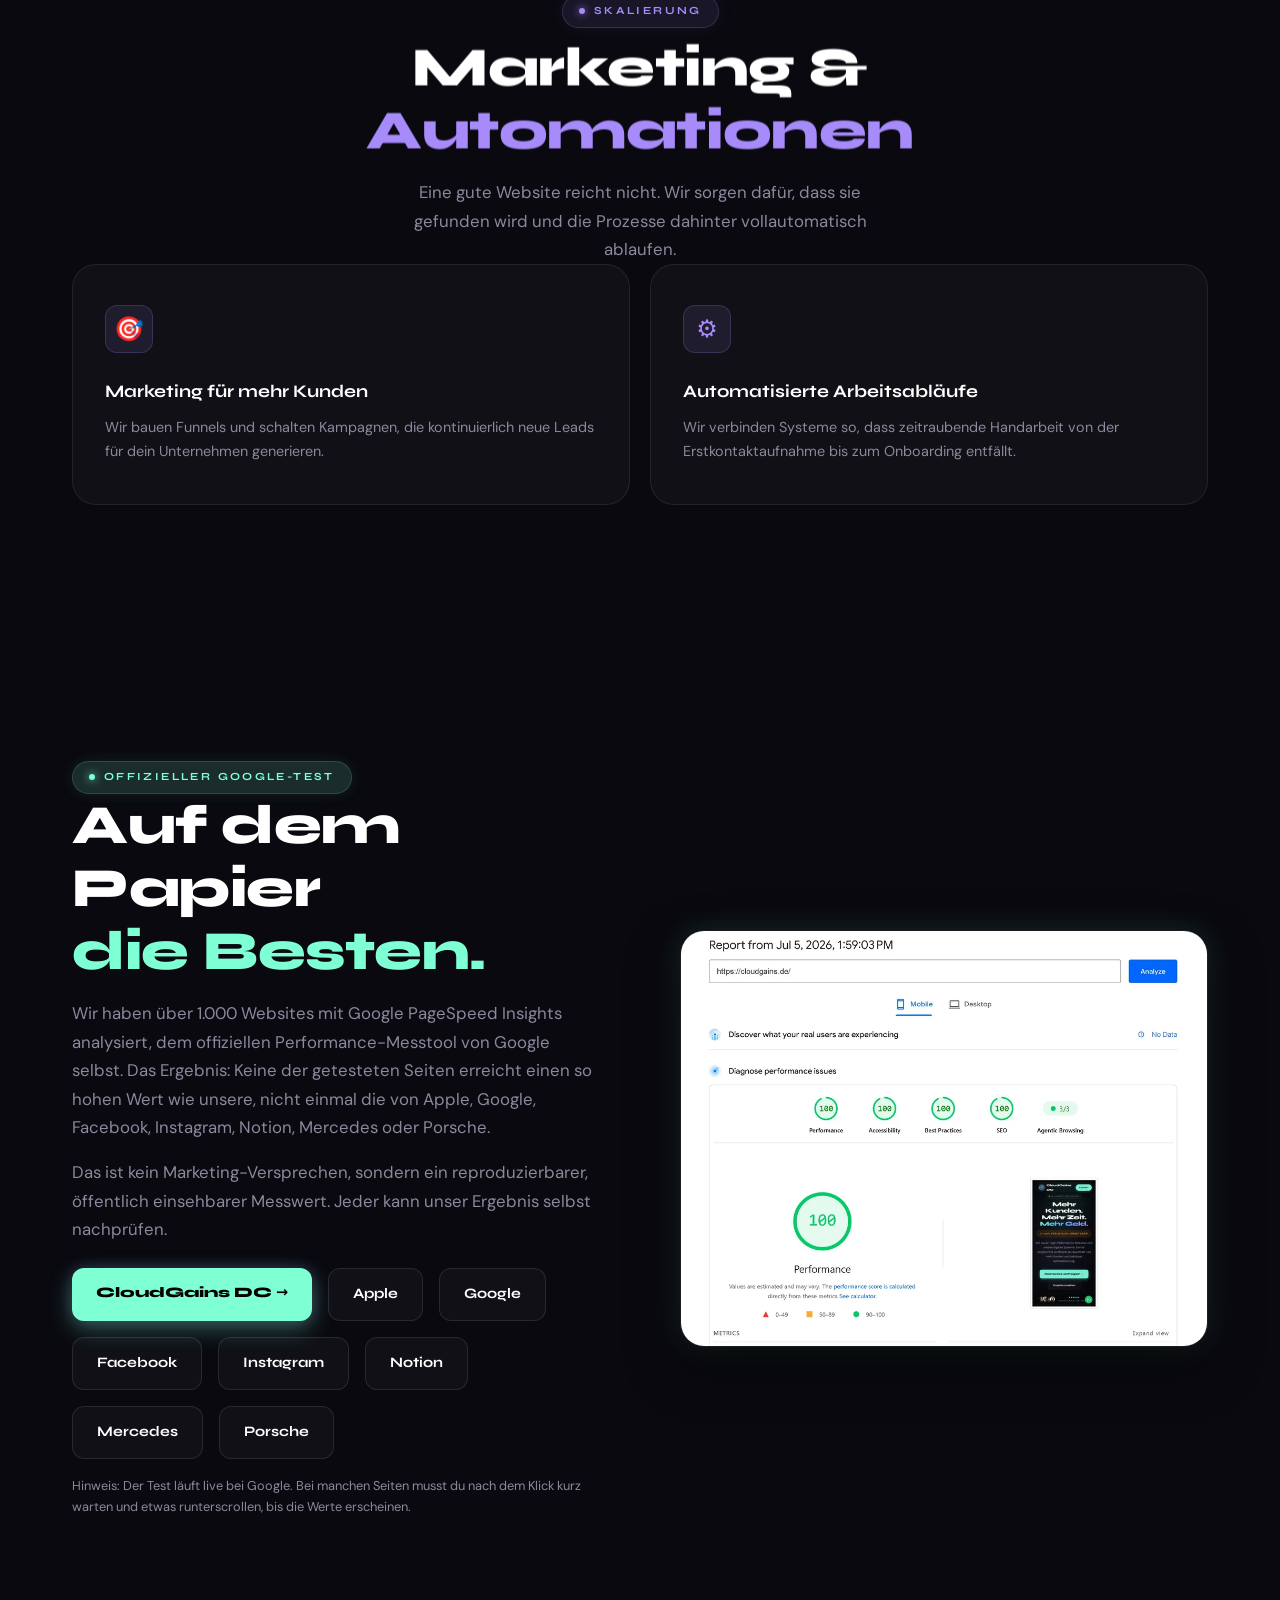
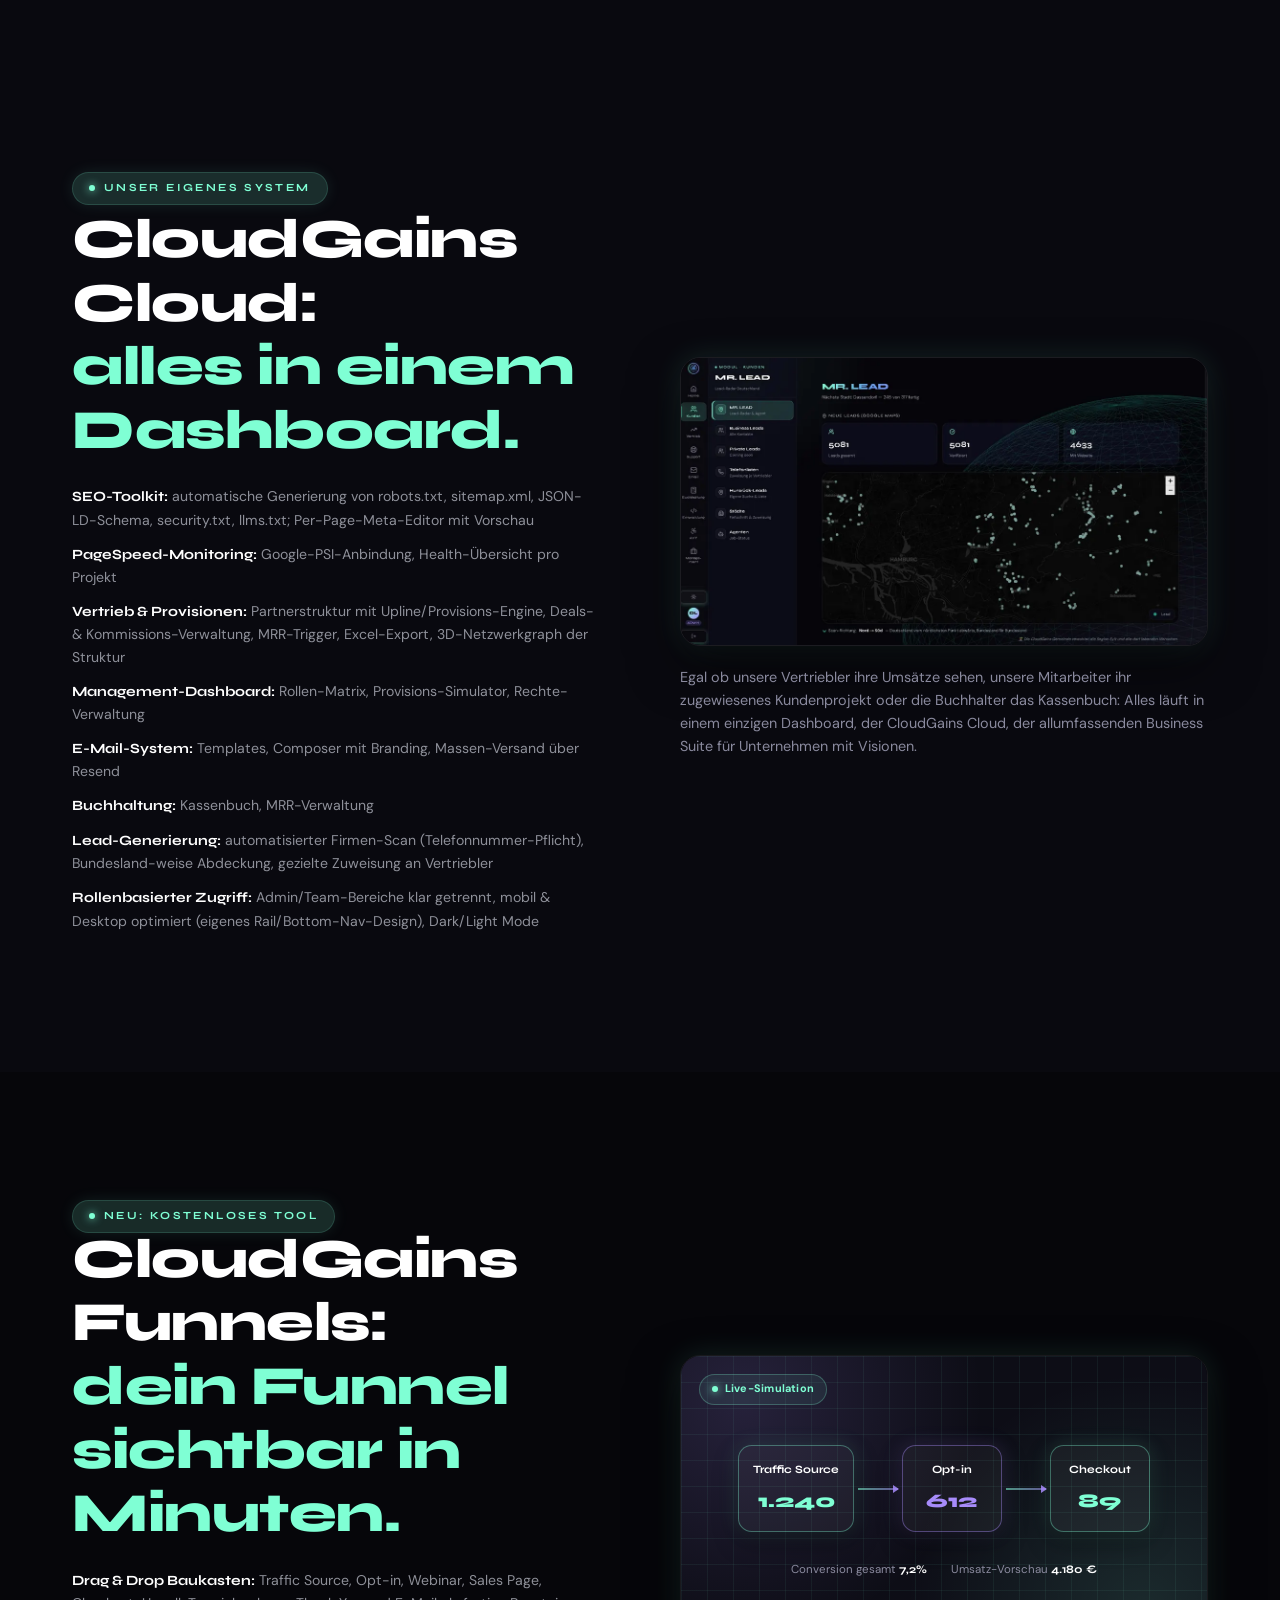
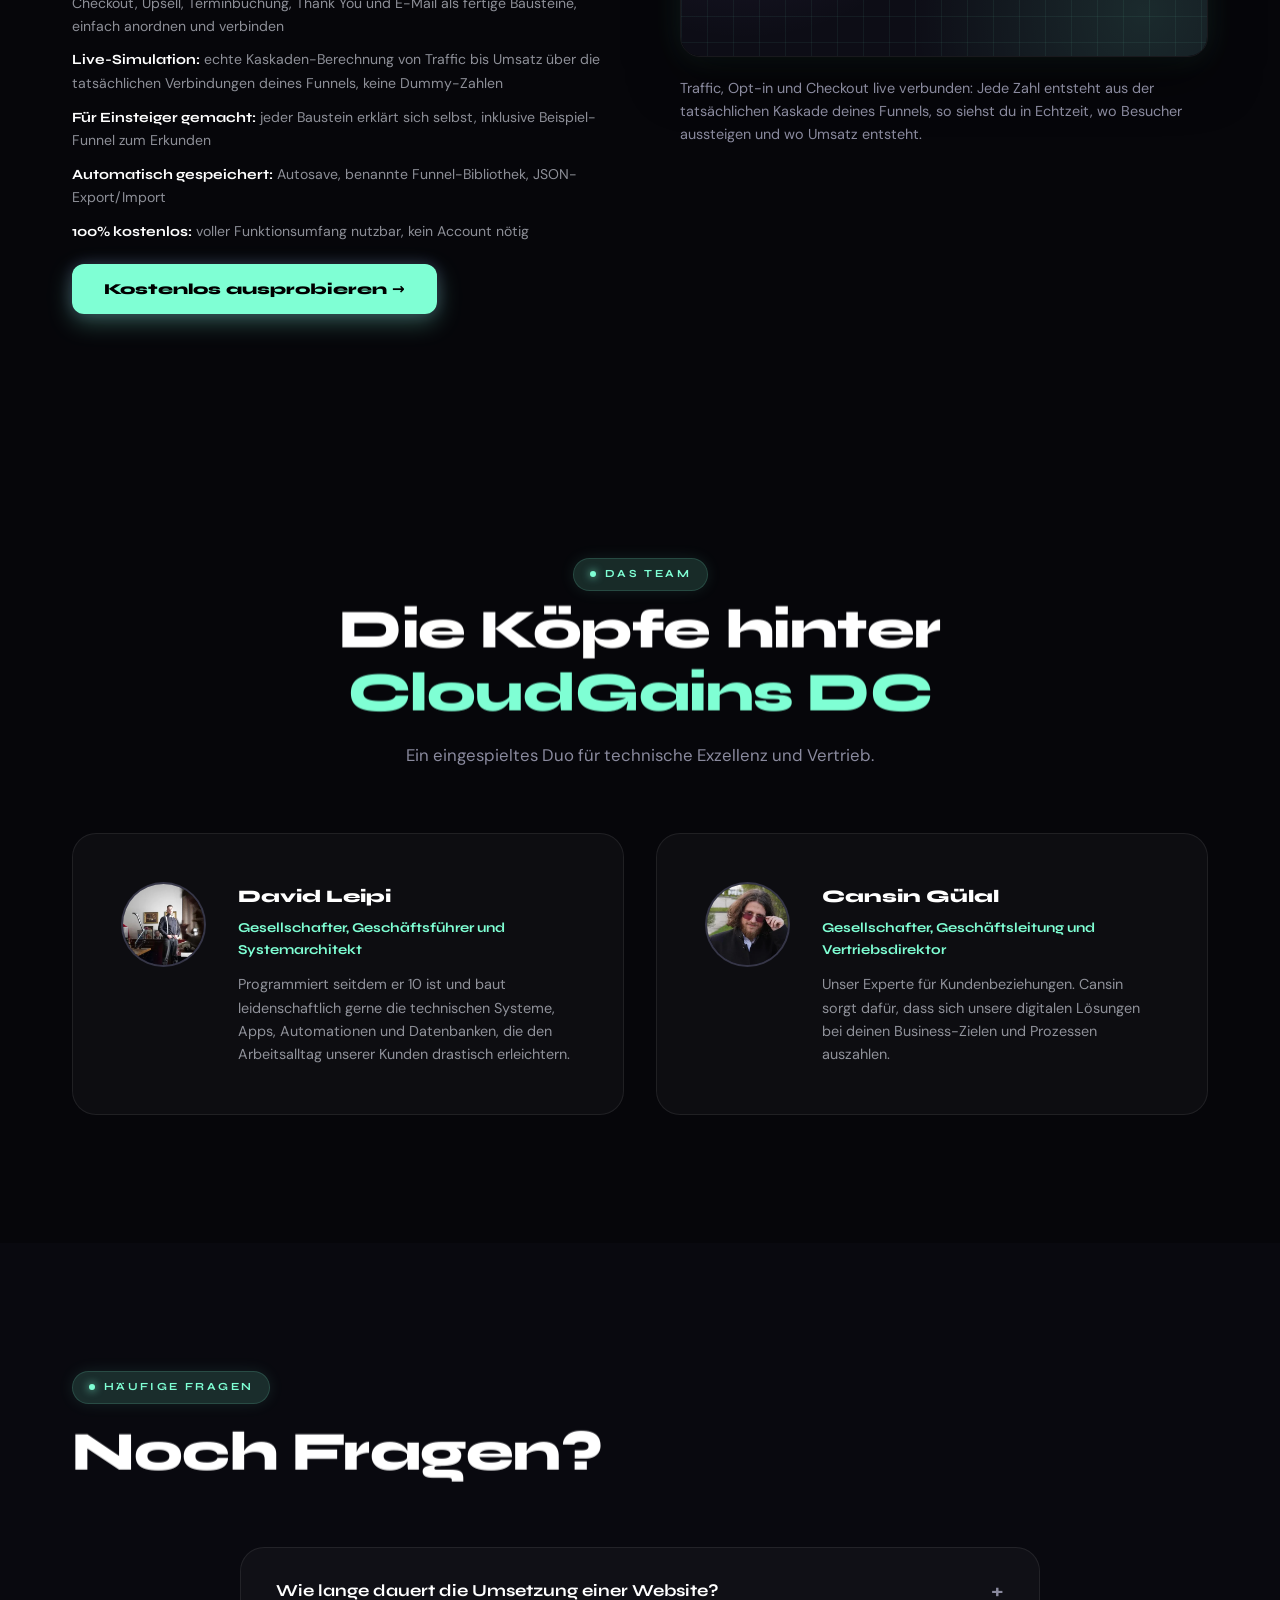
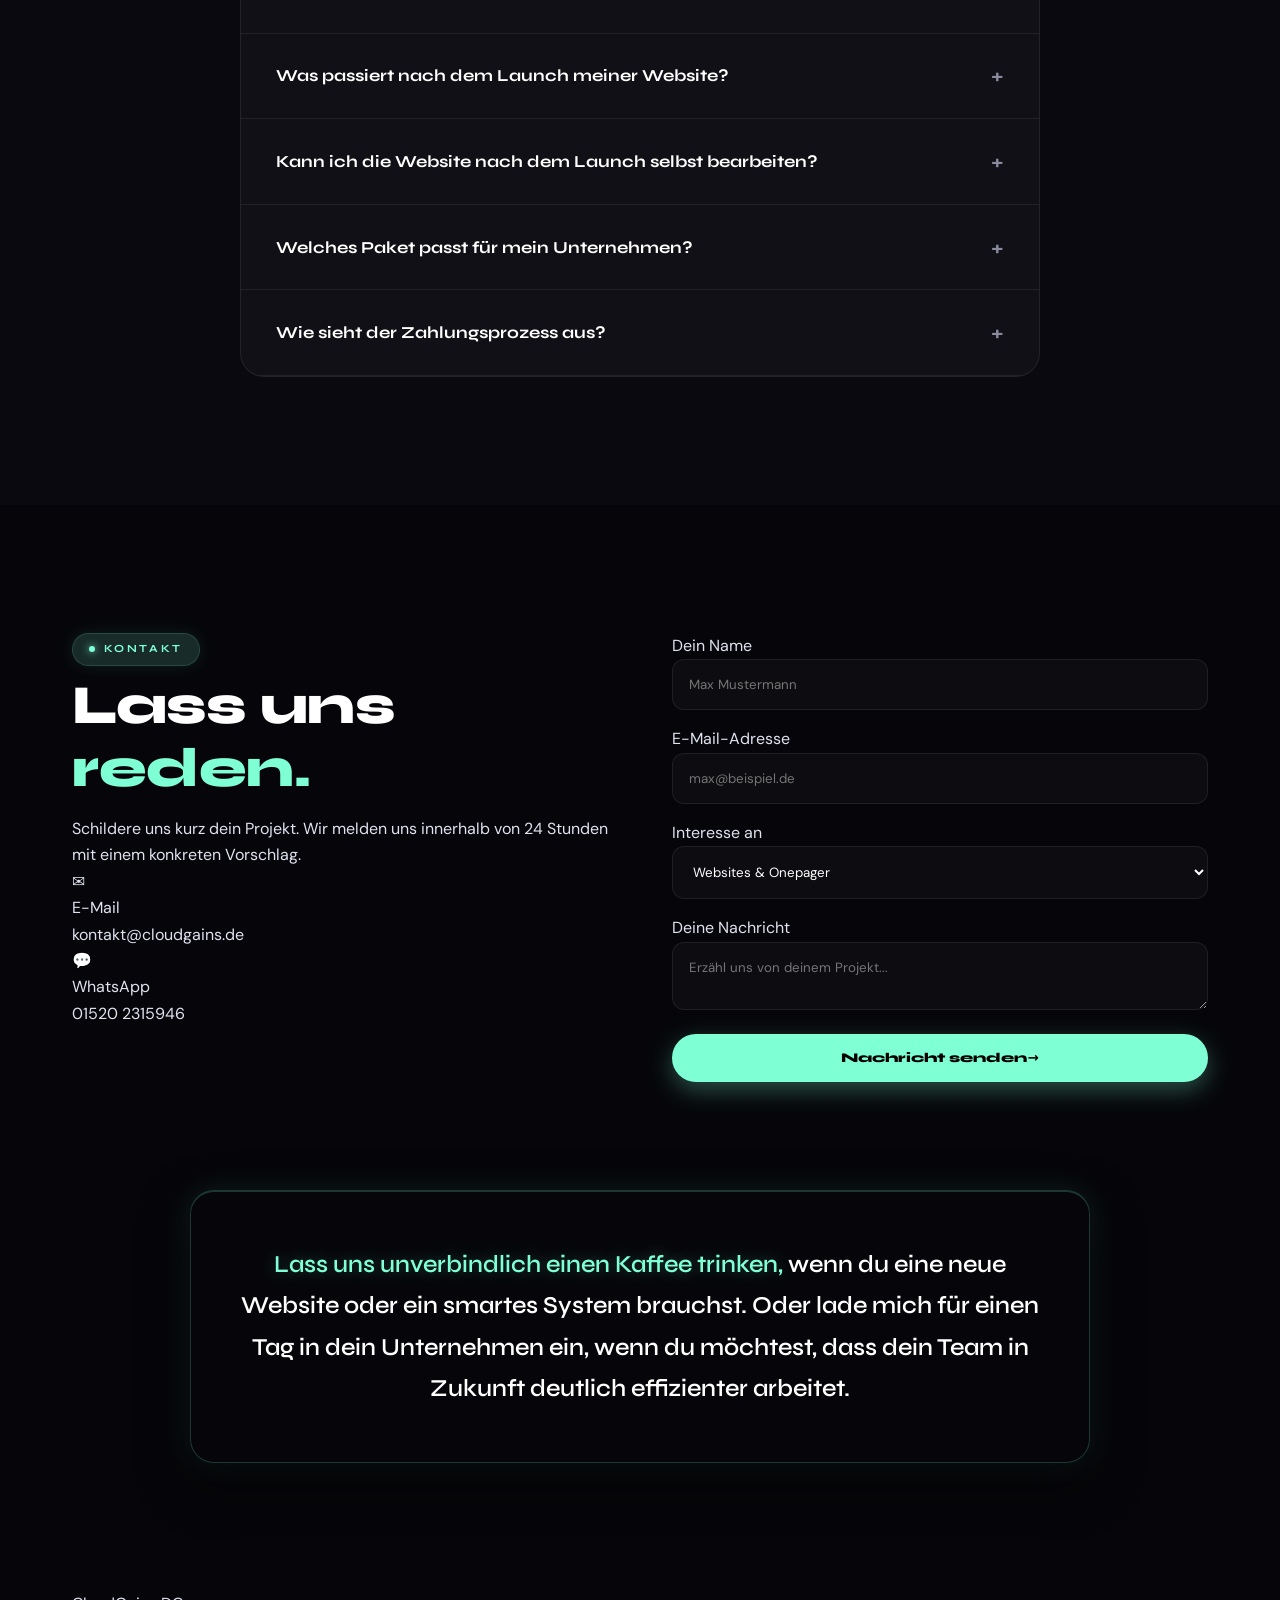
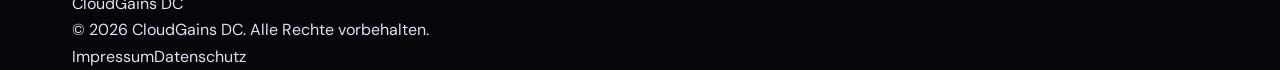
==== commit ae147fbe: "Neues Produkt: CloudGains Funnels (funnels.cloudgains.de) Eigenständiger Drag-&-Drop-Funnel-Baukaste" ====
--- a/index.html
+++ b/index.html
@@ -509,6 +509,94 @@
 .cgc-shot-caption { font-size: 0.9rem; color: var(--muted); line-height: 1.6; margin-top: 1.25rem; }
 .cgc-features { margin-top: 1.5rem; }
 .cgc-feat { font-size: 0.88rem; color: var(--faint); line-height: 1.6; margin-bottom: 0.7rem; }
+
+.funnels-cta { margin-top: 2rem; }
+.funnels-mock-canvas {
+  position: relative;
+  background-color: #0d0d16;
+  background-image:
+    linear-gradient(rgba(127,255,212,0.06) 1px, transparent 1px),
+    linear-gradient(90deg, rgba(127,255,212,0.06) 1px, transparent 1px),
+    radial-gradient(circle at 12% 15%, rgba(167,139,250,0.16), transparent 45%),
+    radial-gradient(circle at 88% 85%, rgba(127,255,212,0.12), transparent 45%);
+  background-size: 26px 26px, 26px 26px, 100% 100%, 100% 100%;
+  padding: 3.25rem 1.5rem 2.5rem;
+  min-height: 300px;
+  display: flex;
+  flex-direction: column;
+  align-items: center;
+  justify-content: center;
+  gap: 1.75rem;
+}
+.funnels-mock-badge {
+  position: absolute;
+  top: 1.1rem;
+  left: 1.1rem;
+  display: inline-flex;
+  align-items: center;
+  gap: 0.45rem;
+  font-family: var(--fb);
+  font-size: 0.68rem;
+  font-weight: 700;
+  letter-spacing: 0.02em;
+  color: var(--aqua);
+  background: rgba(127,255,212,0.08);
+  border: 1px solid rgba(127,255,212,0.25);
+  padding: 0.35rem 0.75rem;
+  border-radius: 999px;
+}
+.funnels-mock-badge-dot {
+  width: 6px; height: 6px; border-radius: 50%;
+  background: var(--aqua); box-shadow: 0 0 8px var(--aqua);
+  animation: funnels-mock-pulse 1.8s ease-in-out infinite;
+}
+@keyframes funnels-mock-pulse { 0%, 100% { opacity: 1; } 50% { opacity: 0.3; } }
+.funnels-mock-row { display: flex; align-items: center; justify-content: center; width: 100%; }
+.funnels-mock-node {
+  display: flex;
+  flex-direction: column;
+  gap: 0.35rem;
+  min-width: 100px;
+  text-align: center;
+  background: rgba(255,255,255,0.045);
+  border: 1px solid var(--glass-border);
+  border-radius: 0.85rem;
+  padding: 0.9rem 0.85rem;
+  box-shadow: 0 10px 25px rgba(0,0,0,0.35);
+}
+.funnels-mock-node--accent { border-color: rgba(127,255,212,0.35); box-shadow: 0 10px 25px rgba(0,0,0,0.35), 0 0 20px rgba(127,255,212,0.15); }
+.funnels-mock-node--violet { border-color: rgba(167,139,250,0.4); box-shadow: 0 10px 25px rgba(0,0,0,0.35), 0 0 20px rgba(167,139,250,0.18); }
+.funnels-mock-node-label { font-family: var(--fd); font-size: 0.7rem; font-weight: 700; color: #fff; white-space: nowrap; }
+.funnels-mock-node-metric { font-family: var(--fd); font-size: 1.2rem; font-weight: 800; color: var(--aqua); }
+.funnels-mock-node--violet .funnels-mock-node-metric { color: var(--violet); }
+.funnels-mock-connector {
+  flex: 0 0 40px;
+  height: 2px;
+  margin: 0 0.25rem;
+  position: relative;
+  background: linear-gradient(90deg, rgba(127,255,212,0.55), rgba(167,139,250,0.55));
+}
+.funnels-mock-connector::after {
+  content: '';
+  position: absolute;
+  right: -1px;
+  top: 50%;
+  transform: translateY(-50%);
+  width: 0;
+  height: 0;
+  border-top: 4px solid transparent;
+  border-bottom: 4px solid transparent;
+  border-left: 6px solid rgba(167,139,250,0.85);
+}
+.funnels-mock-stats { display: flex; gap: 1.5rem; flex-wrap: wrap; justify-content: center; }
+.funnels-mock-stat { font-size: 0.72rem; color: var(--muted); }
+.funnels-mock-stat b { font-family: var(--fd); color: #fff; }
+@media (max-width: 480px) {
+  .funnels-mock-node { min-width: 82px; padding: 0.7rem 0.5rem; }
+  .funnels-mock-node-label { font-size: 0.62rem; }
+  .funnels-mock-node-metric { font-size: 1rem; }
+  .funnels-mock-connector { flex-basis: 22px; }
+}
 .cgc-feat-title { font-family: var(--fd); font-weight: 700; color: #fff; }
 .investora-feat { display: flex; align-items: flex-start; gap: 1rem; margin-bottom: 1rem; font-size: 0.95rem; color: var(--faint); line-height: 1.5; }
 .investora-feat::before { content: '✓'; color: var(--aqua); font-weight: bold; font-family: var(--fd); flex-shrink: 0; text-shadow: 0 0 10px var(--aqua); }
@@ -747,6 +835,7 @@
   <div class="header-nav">
     <a href="#projekte">Projekte</a>
     <a href="#apps">Apps</a>
+    <a href="#funnels">Funnels</a>
     <a href="#team">Team</a>
     <a href="#faq">FAQ</a>
   </div>
@@ -1286,6 +1375,55 @@
   </div>
 </section>
 
+<section class="cgc-suite funnels-suite" id="funnels" style="background: var(--bg);">
+  <div class="container">
+    <div class="cgc-inner">
+      <div data-anim="fade-right">
+        <div class="section-eyebrow"><div class="dot"></div><span>Neu: Kostenloses Tool</span></div>
+        <h2 class="section-title">CloudGains Funnels:<br><em>dein Funnel sichtbar in Minuten.</em></h2>
+        <div class="cgc-features">
+          <div class="cgc-feat"><span class="cgc-feat-title">Drag &amp; Drop Baukasten:</span> Traffic Source, Opt-in, Webinar, Sales Page, Checkout, Upsell, Terminbuchung, Thank You und E-Mail als fertige Bausteine, einfach anordnen und verbinden</div>
+          <div class="cgc-feat"><span class="cgc-feat-title">Live-Simulation:</span> echte Kaskaden-Berechnung von Traffic bis Umsatz über die tatsächlichen Verbindungen deines Funnels, keine Dummy-Zahlen</div>
+          <div class="cgc-feat"><span class="cgc-feat-title">Für Einsteiger gemacht:</span> jeder Baustein erklärt sich selbst, inklusive Beispiel-Funnel zum Erkunden</div>
+          <div class="cgc-feat"><span class="cgc-feat-title">Automatisch gespeichert:</span> Autosave, benannte Funnel-Bibliothek, JSON-Export/Import</div>
+          <div class="cgc-feat"><span class="cgc-feat-title">100% kostenlos:</span> voller Funktionsumfang nutzbar, kein Account nötig</div>
+        </div>
+        <div class="funnels-cta">
+          <a href="https://funnels.cloudgains.de" target="_blank" rel="noopener" class="btn-glow">Kostenlos ausprobieren →</a>
+        </div>
+      </div>
+      <div data-anim="fade-left" data-delay="1">
+        <div class="cgc-shot">
+          <div class="funnels-mock-canvas">
+            <div class="funnels-mock-badge"><span class="funnels-mock-badge-dot"></span>Live-Simulation</div>
+            <div class="funnels-mock-row">
+              <div class="funnels-mock-node funnels-mock-node--accent">
+                <span class="funnels-mock-node-label">Traffic Source</span>
+                <span class="funnels-mock-node-metric">1.240</span>
+              </div>
+              <div class="funnels-mock-connector"></div>
+              <div class="funnels-mock-node funnels-mock-node--violet">
+                <span class="funnels-mock-node-label">Opt-in</span>
+                <span class="funnels-mock-node-metric">612</span>
+              </div>
+              <div class="funnels-mock-connector"></div>
+              <div class="funnels-mock-node funnels-mock-node--accent">
+                <span class="funnels-mock-node-label">Checkout</span>
+                <span class="funnels-mock-node-metric">89</span>
+              </div>
+            </div>
+            <div class="funnels-mock-stats">
+              <span class="funnels-mock-stat">Conversion gesamt <b>7,2%</b></span>
+              <span class="funnels-mock-stat">Umsatz-Vorschau <b>4.180&nbsp;€</b></span>
+            </div>
+          </div>
+        </div>
+        <p class="cgc-shot-caption">Traffic, Opt-in und Checkout live verbunden: Jede Zahl entsteht aus der tatsächlichen Kaskade deines Funnels, so siehst du in Echtzeit, wo Besucher aussteigen und wo Umsatz entsteht.</p>
+      </div>
+    </div>
+  </div>
+</section>
+
 <section class="team" id="team" style="background: var(--bg);">
   <div class="container">
     <div class="section-header" style="text-align: center;">
@@ -1303,7 +1441,7 @@
         </div>
       </div>
       <div class="team-card" data-anim="fade-up" data-delay="1">
-        <div class="team-photo"><img src="assets/img/team-cansin.webp" alt="Cansin Gülal" width="300" height="300" loading="lazy"></div>
+        <div class="team-photo"><img src="assets/img/team-cansin-v2.webp" alt="Cansin Gülal" width="300" height="300" loading="lazy"></div>
         <div class="team-info">
           <div class="team-name">Cansin Gülal</div>
           <div class="team-role">Gesellschafter, Geschäftsleitung und Vertriebsdirektor</div>
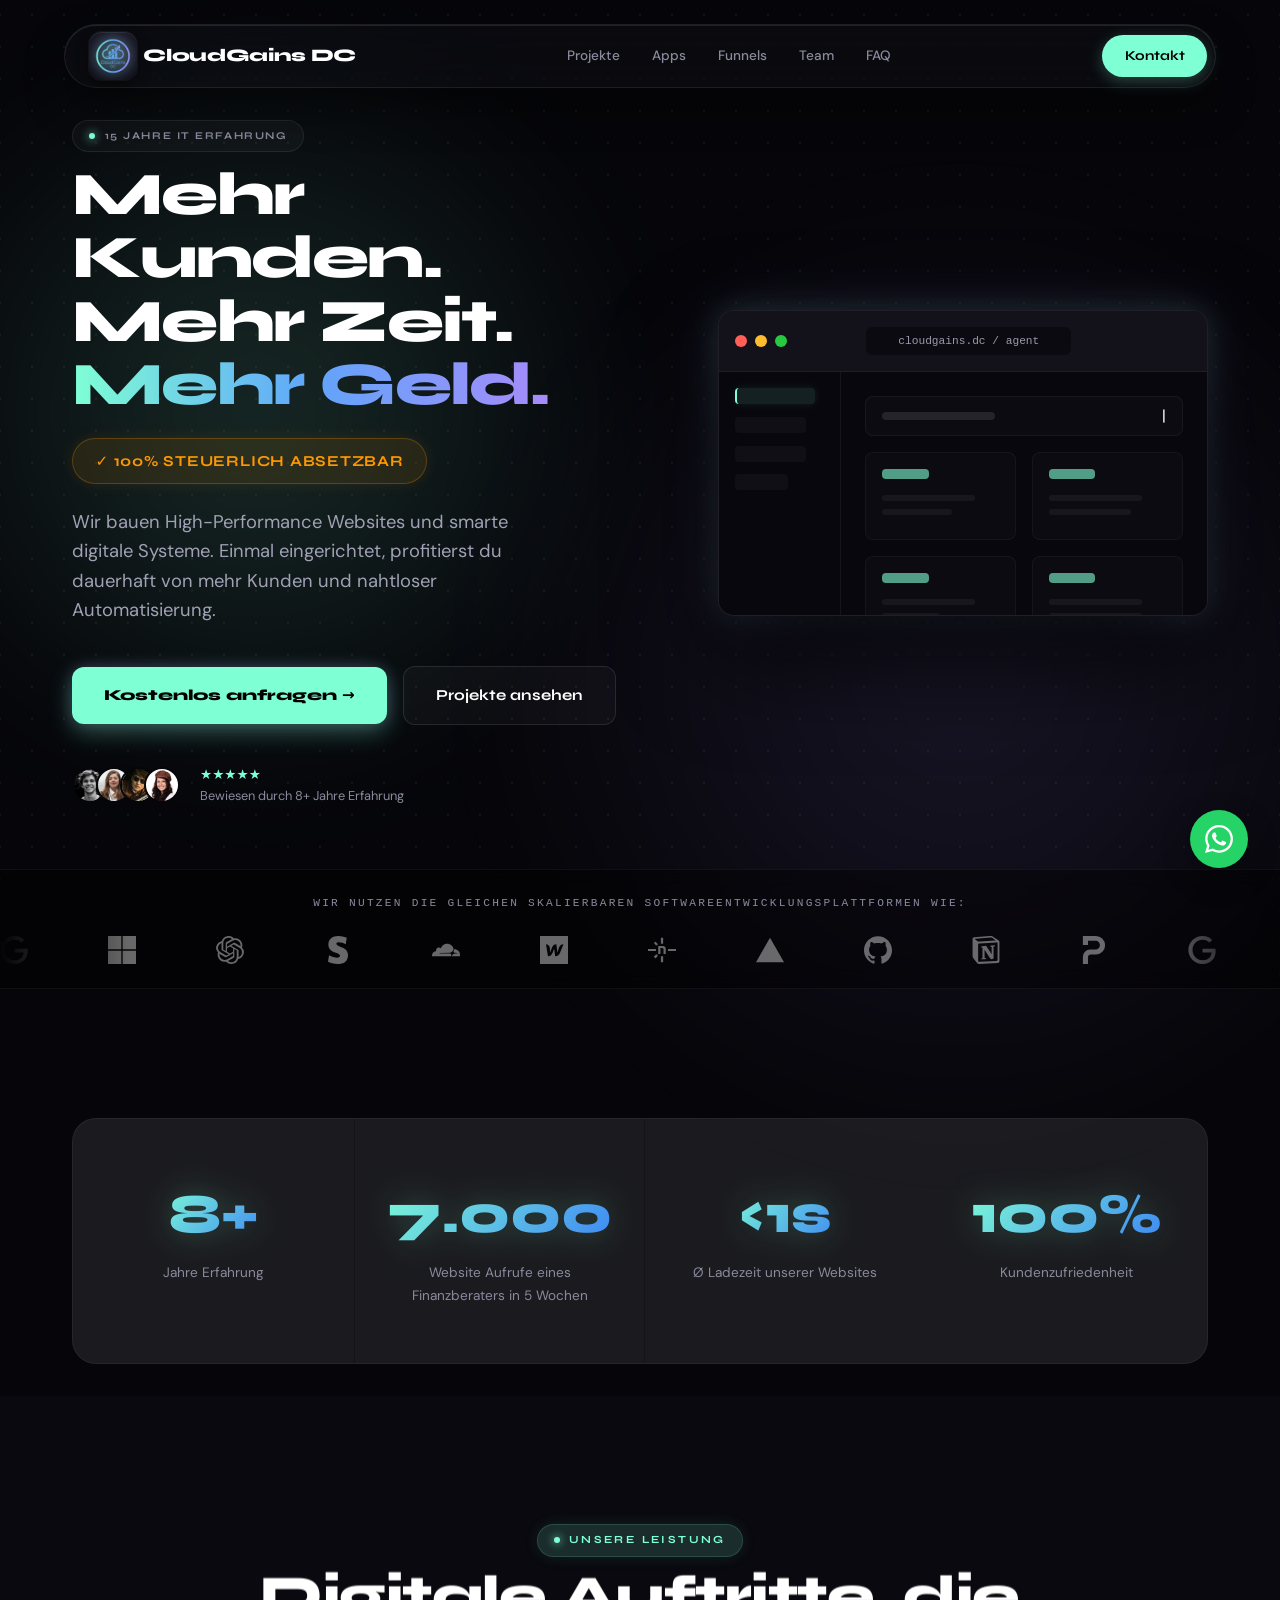
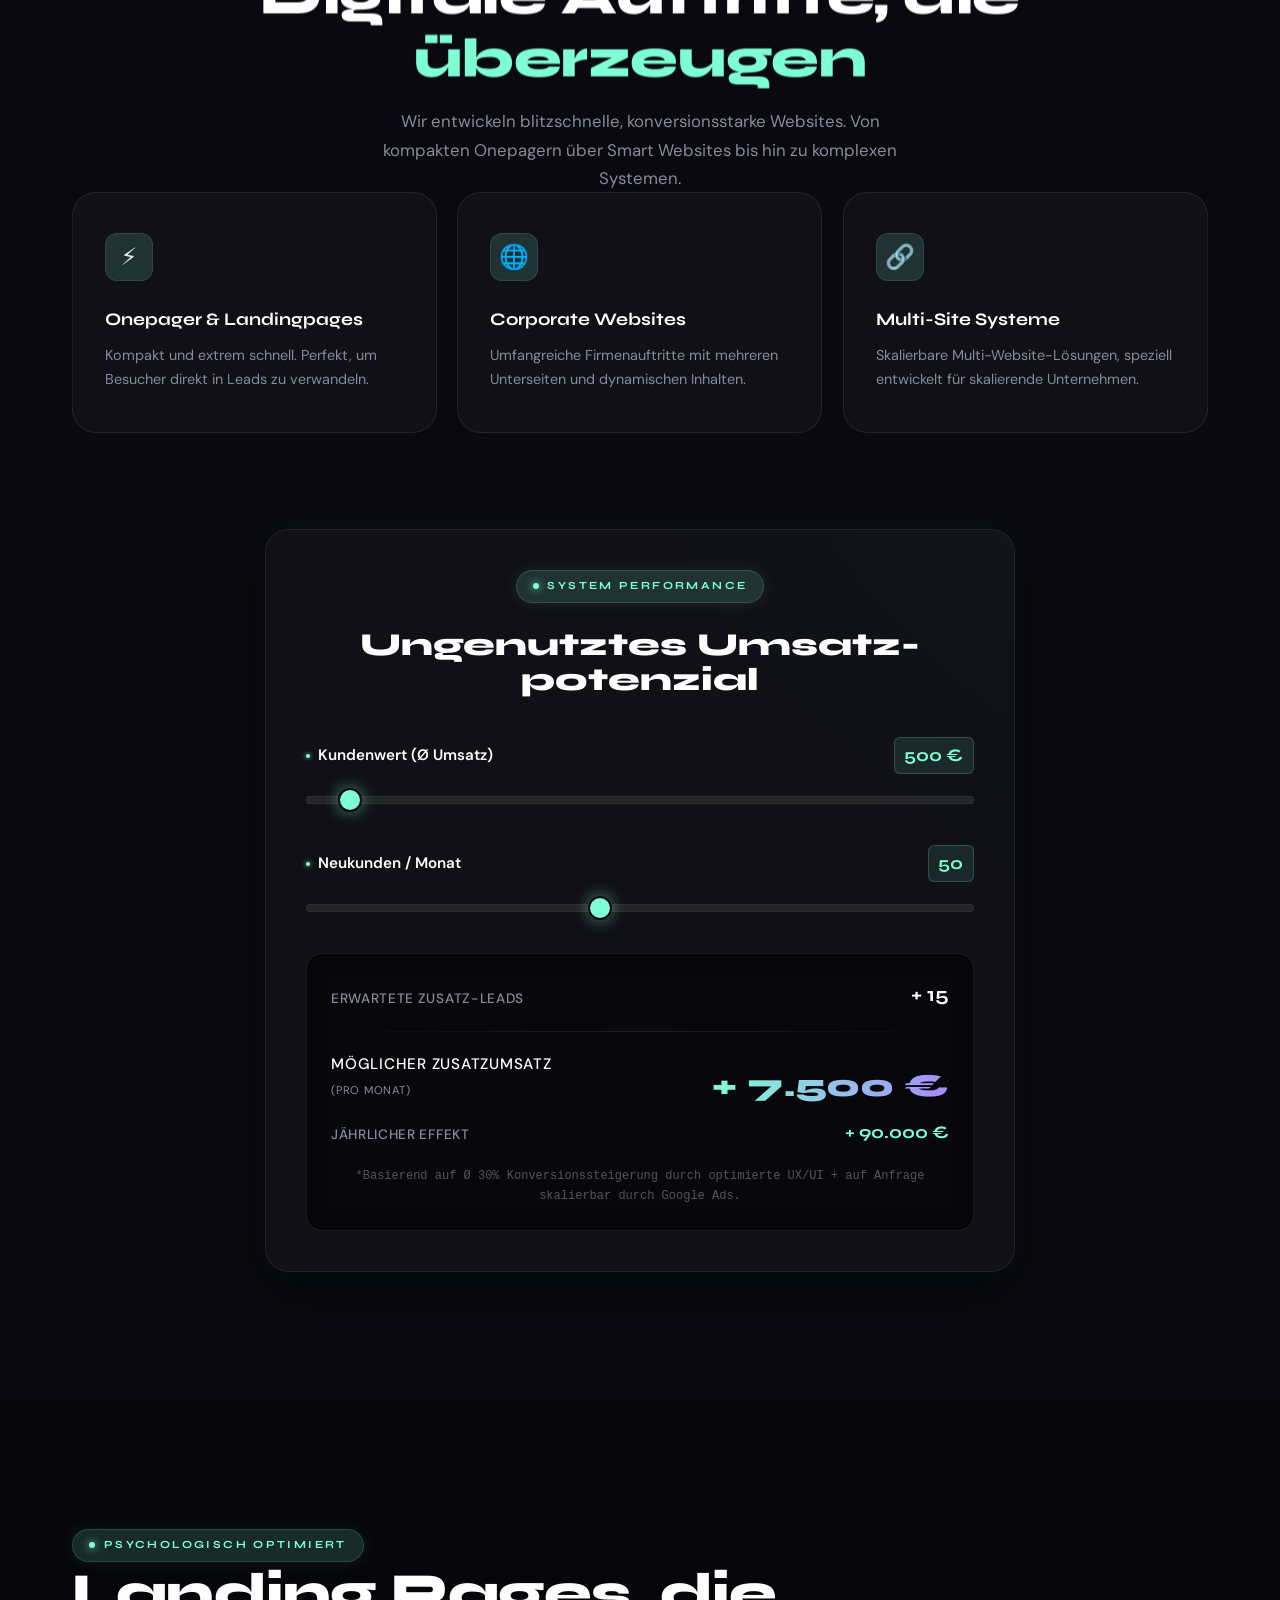
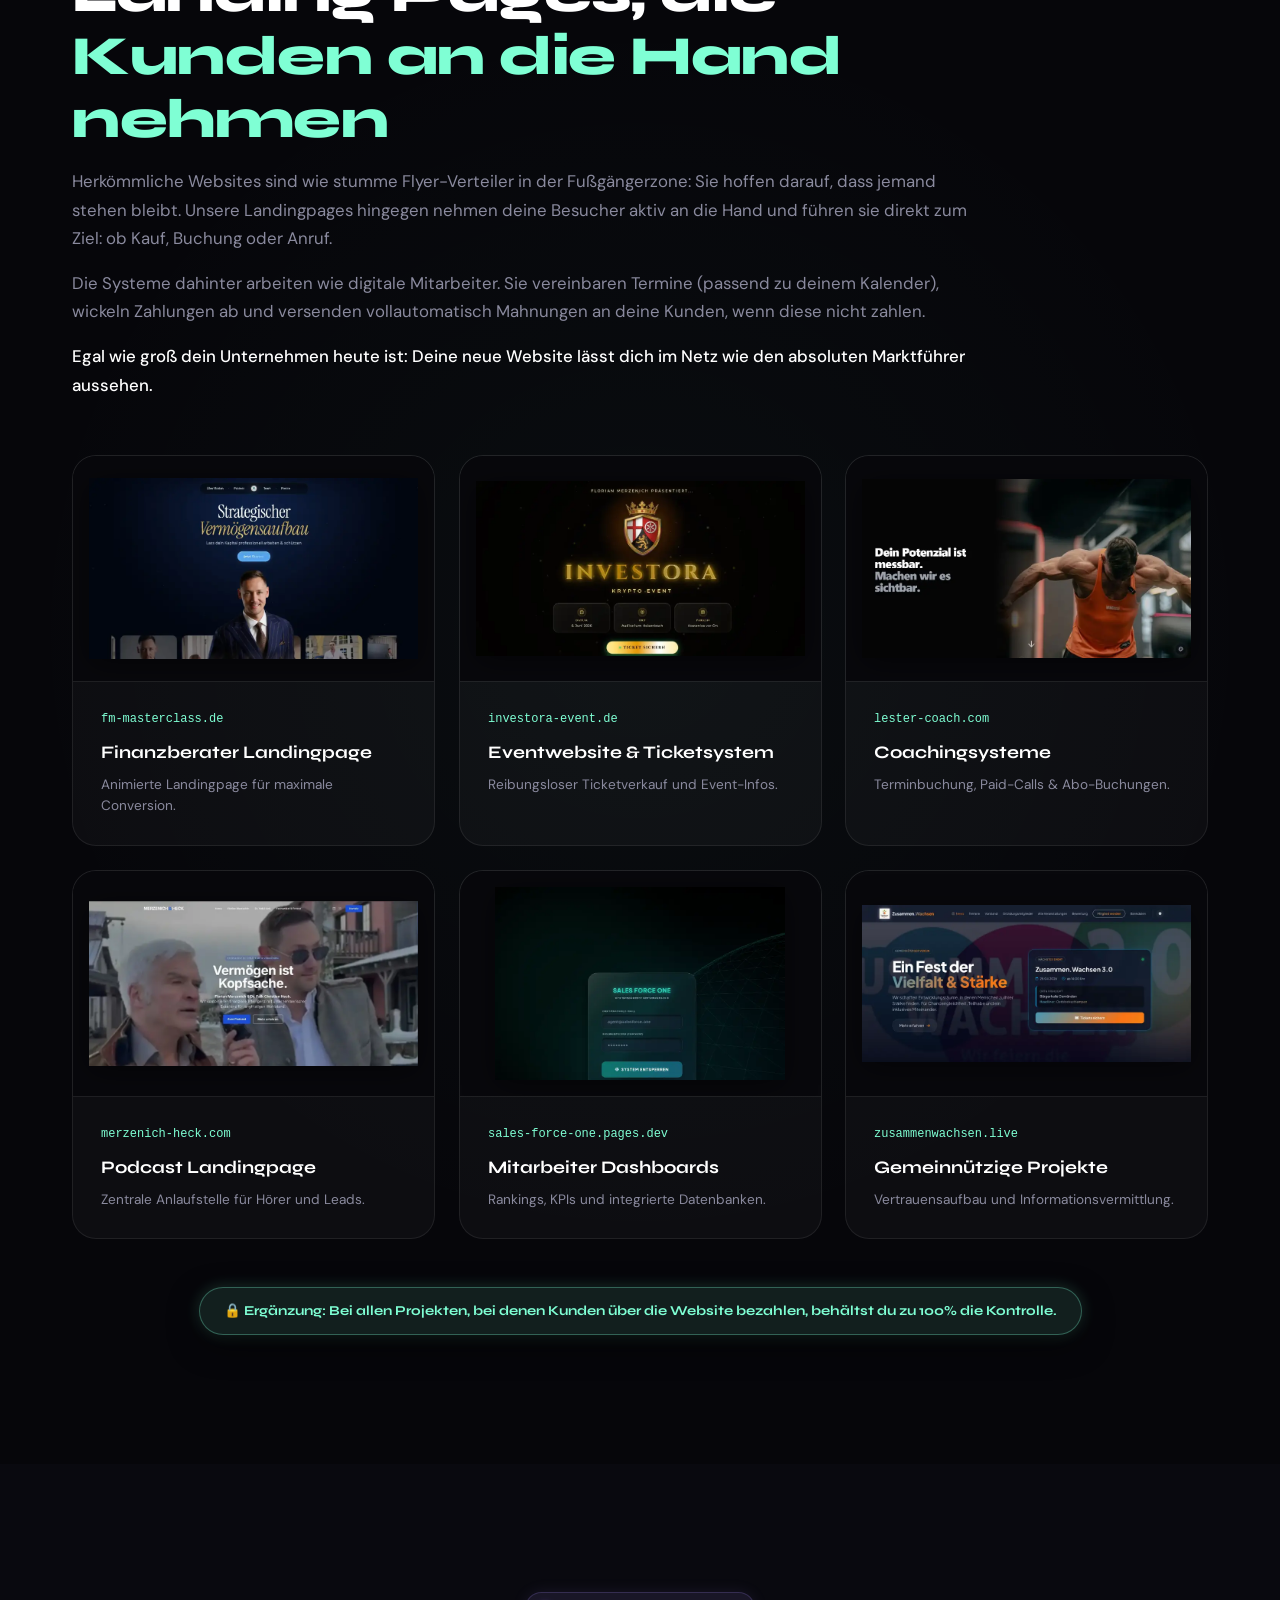
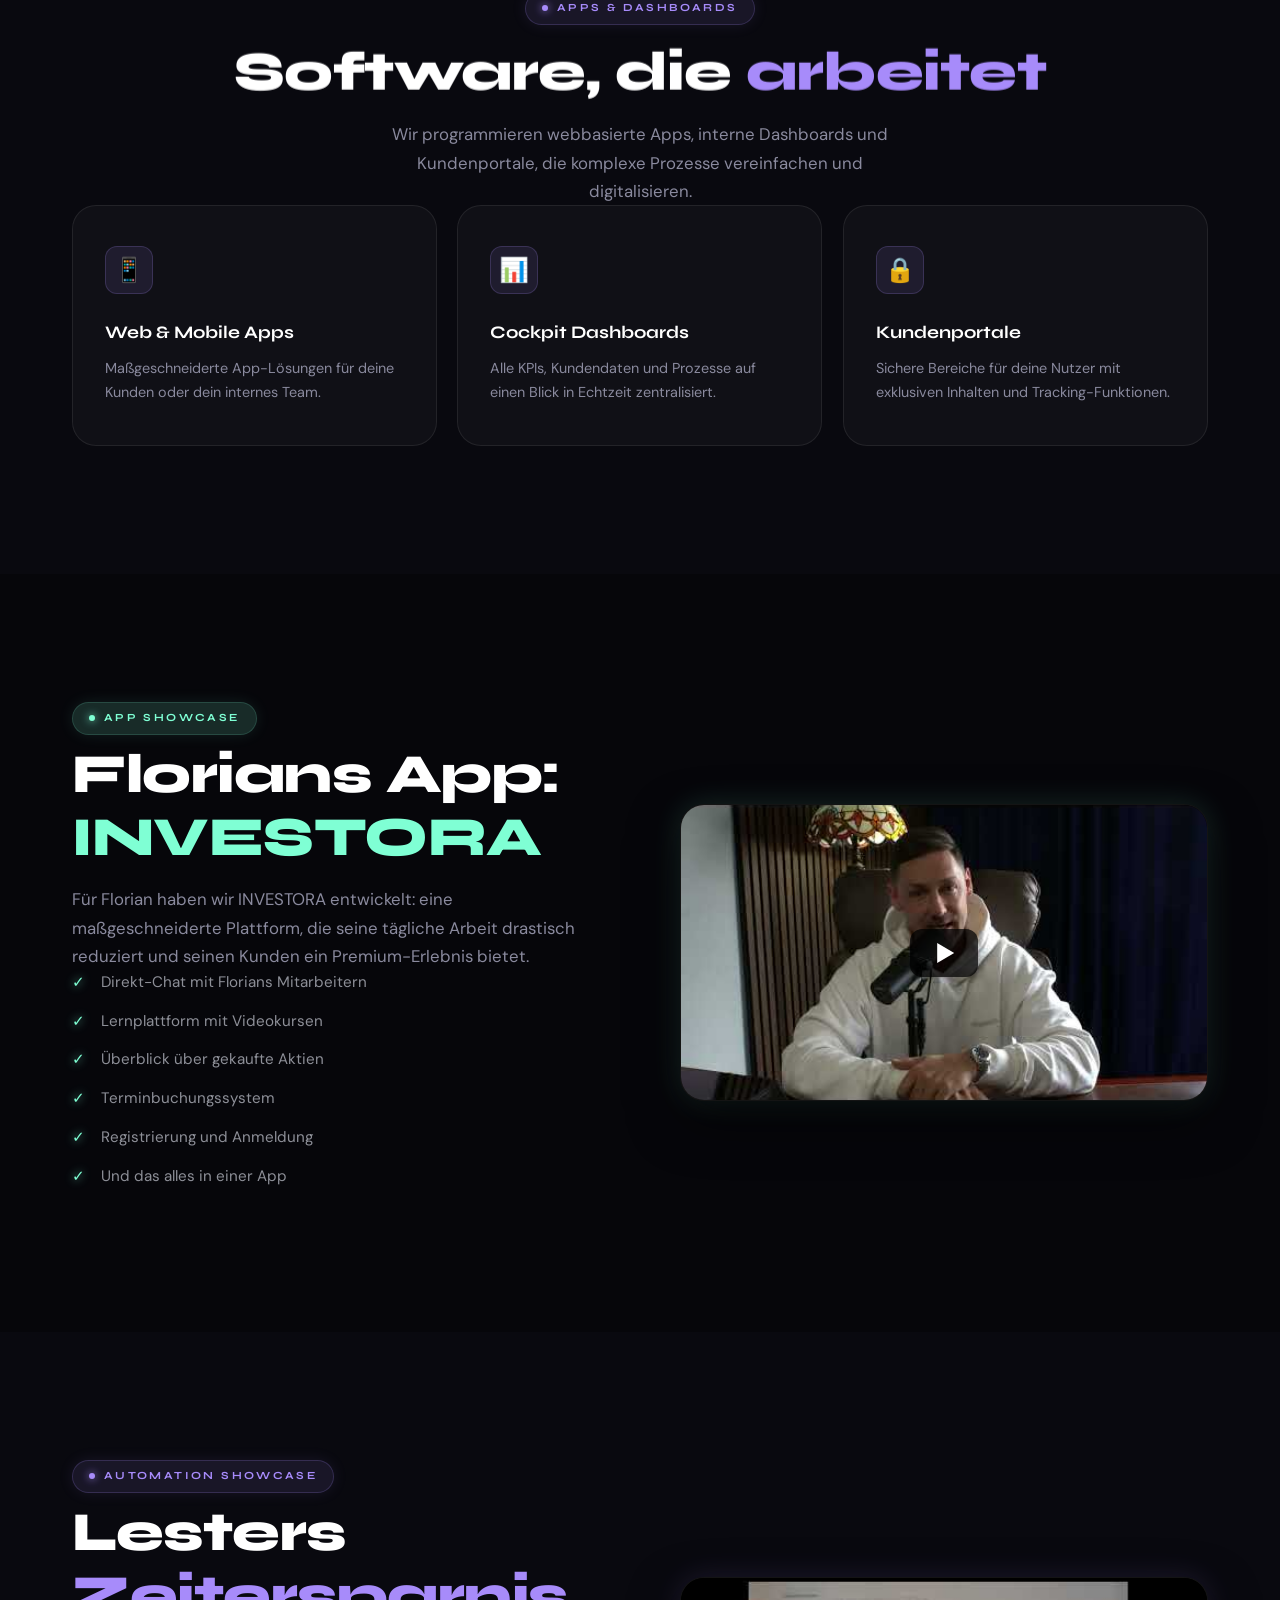
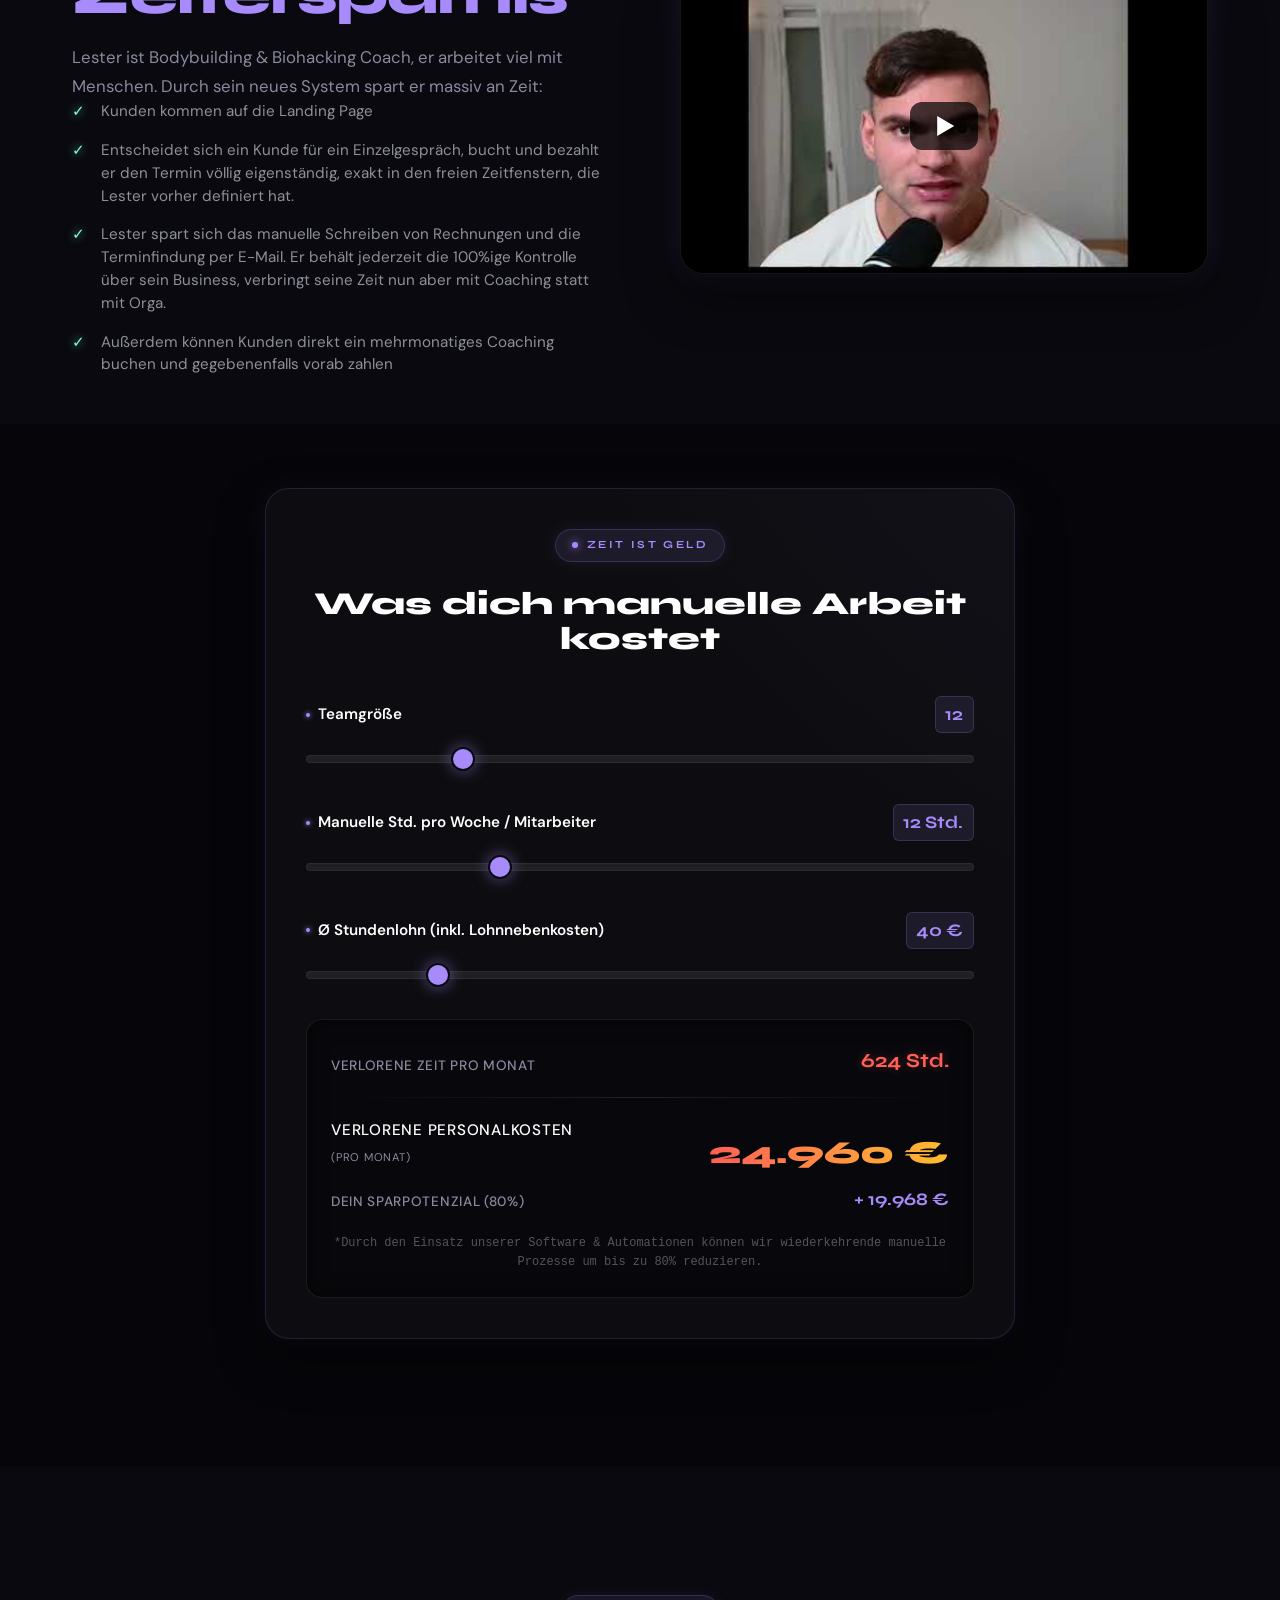
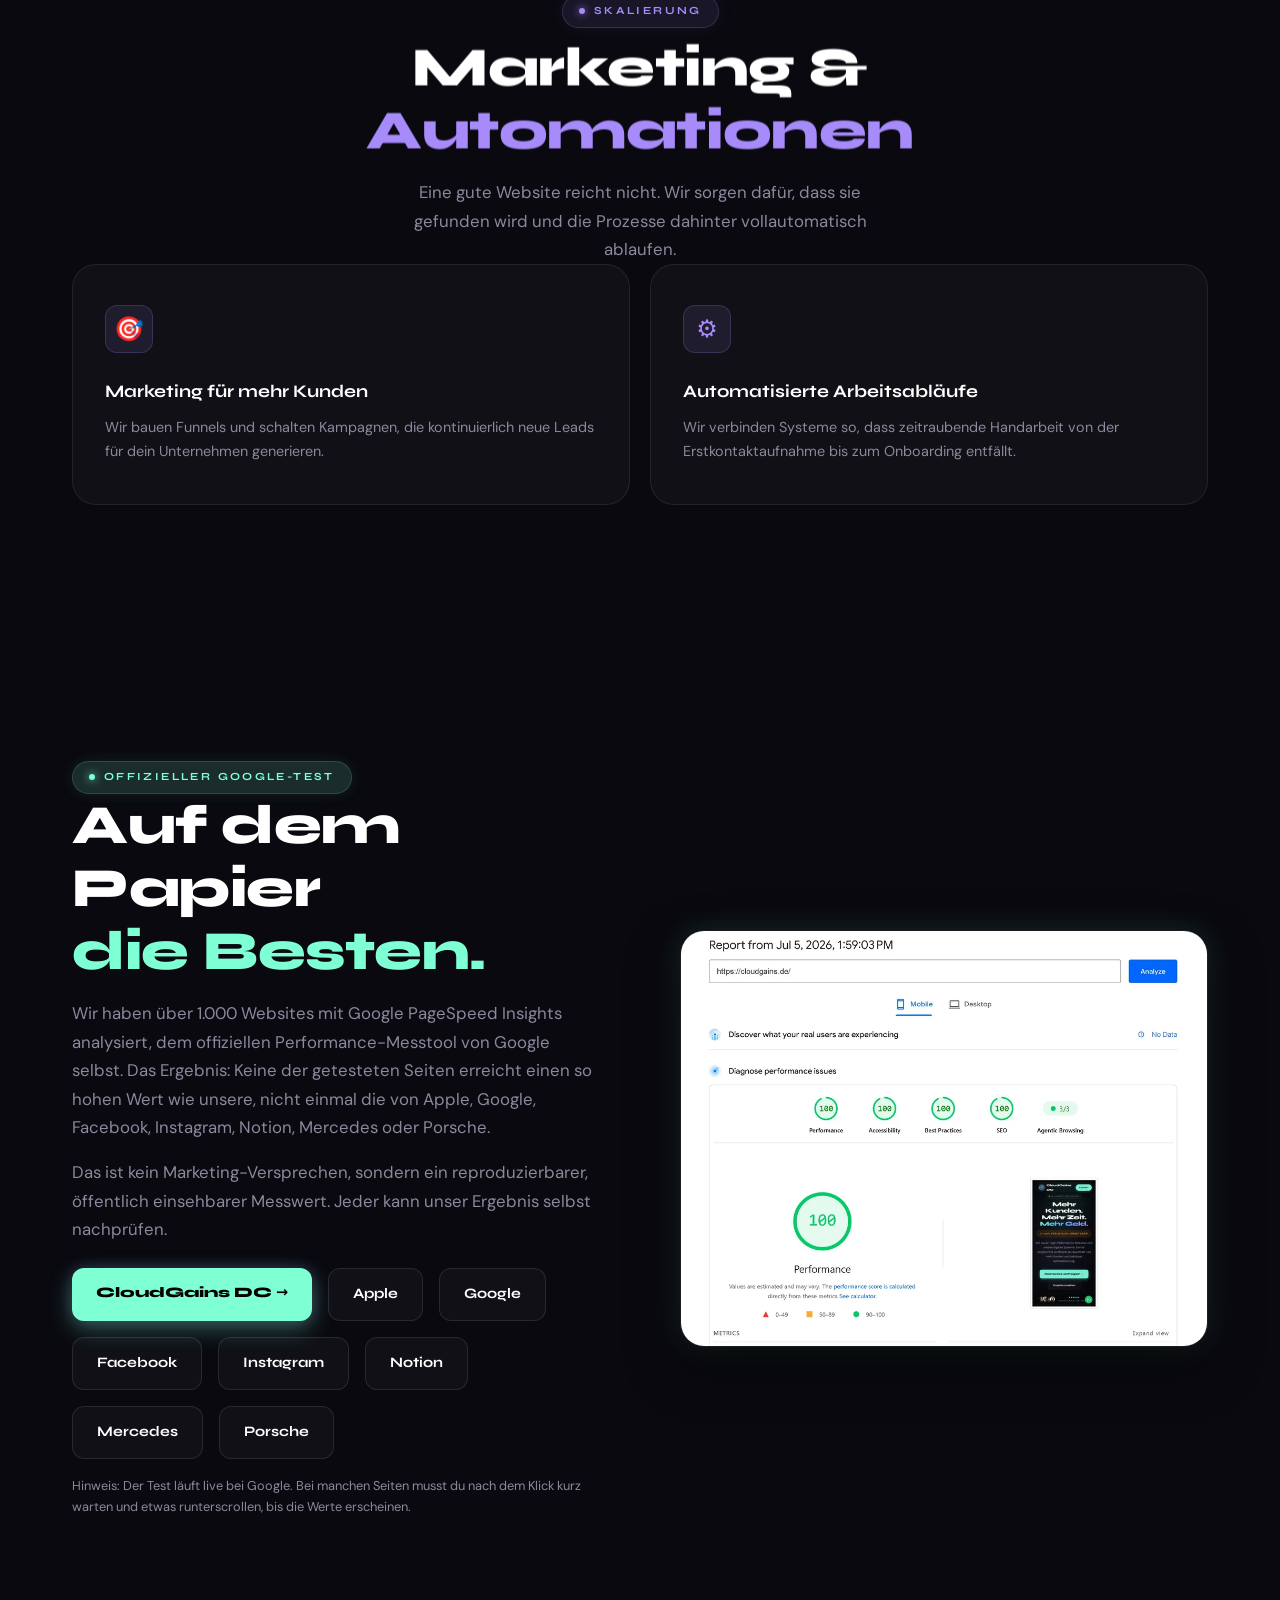
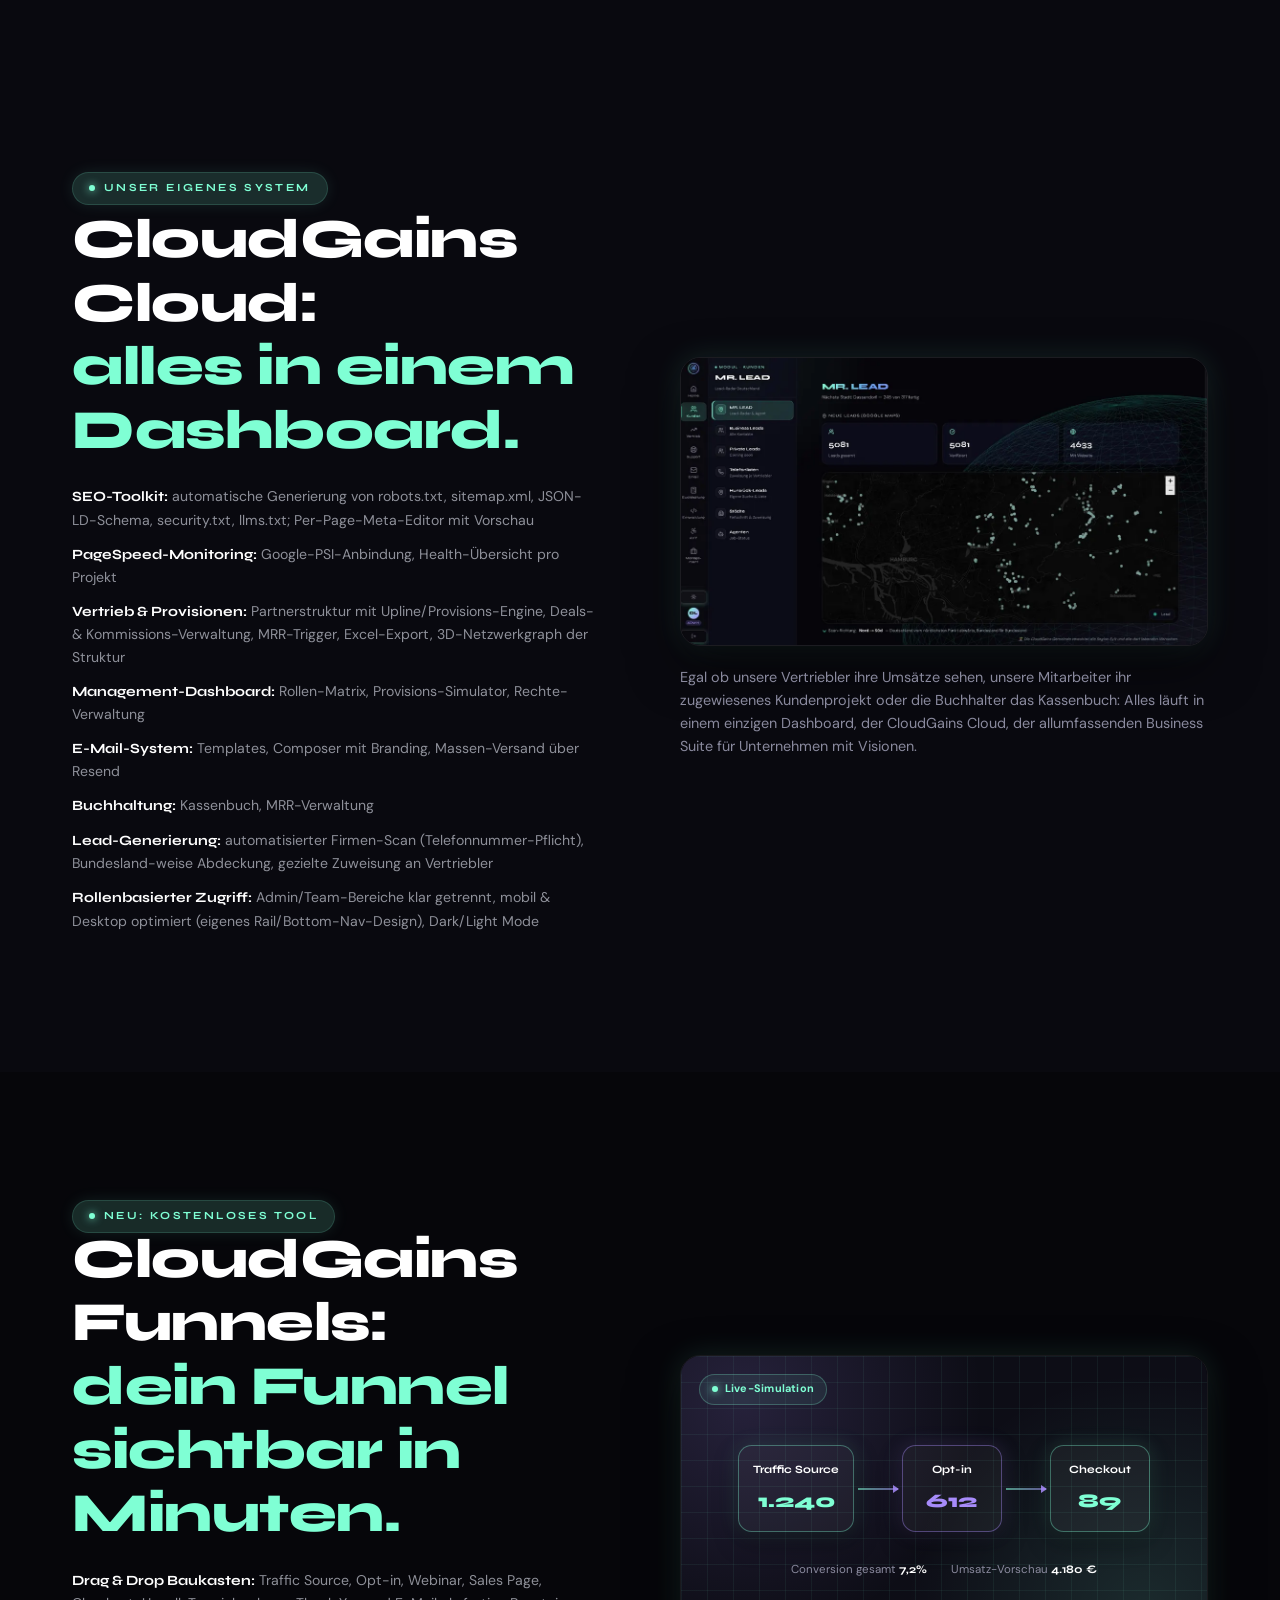
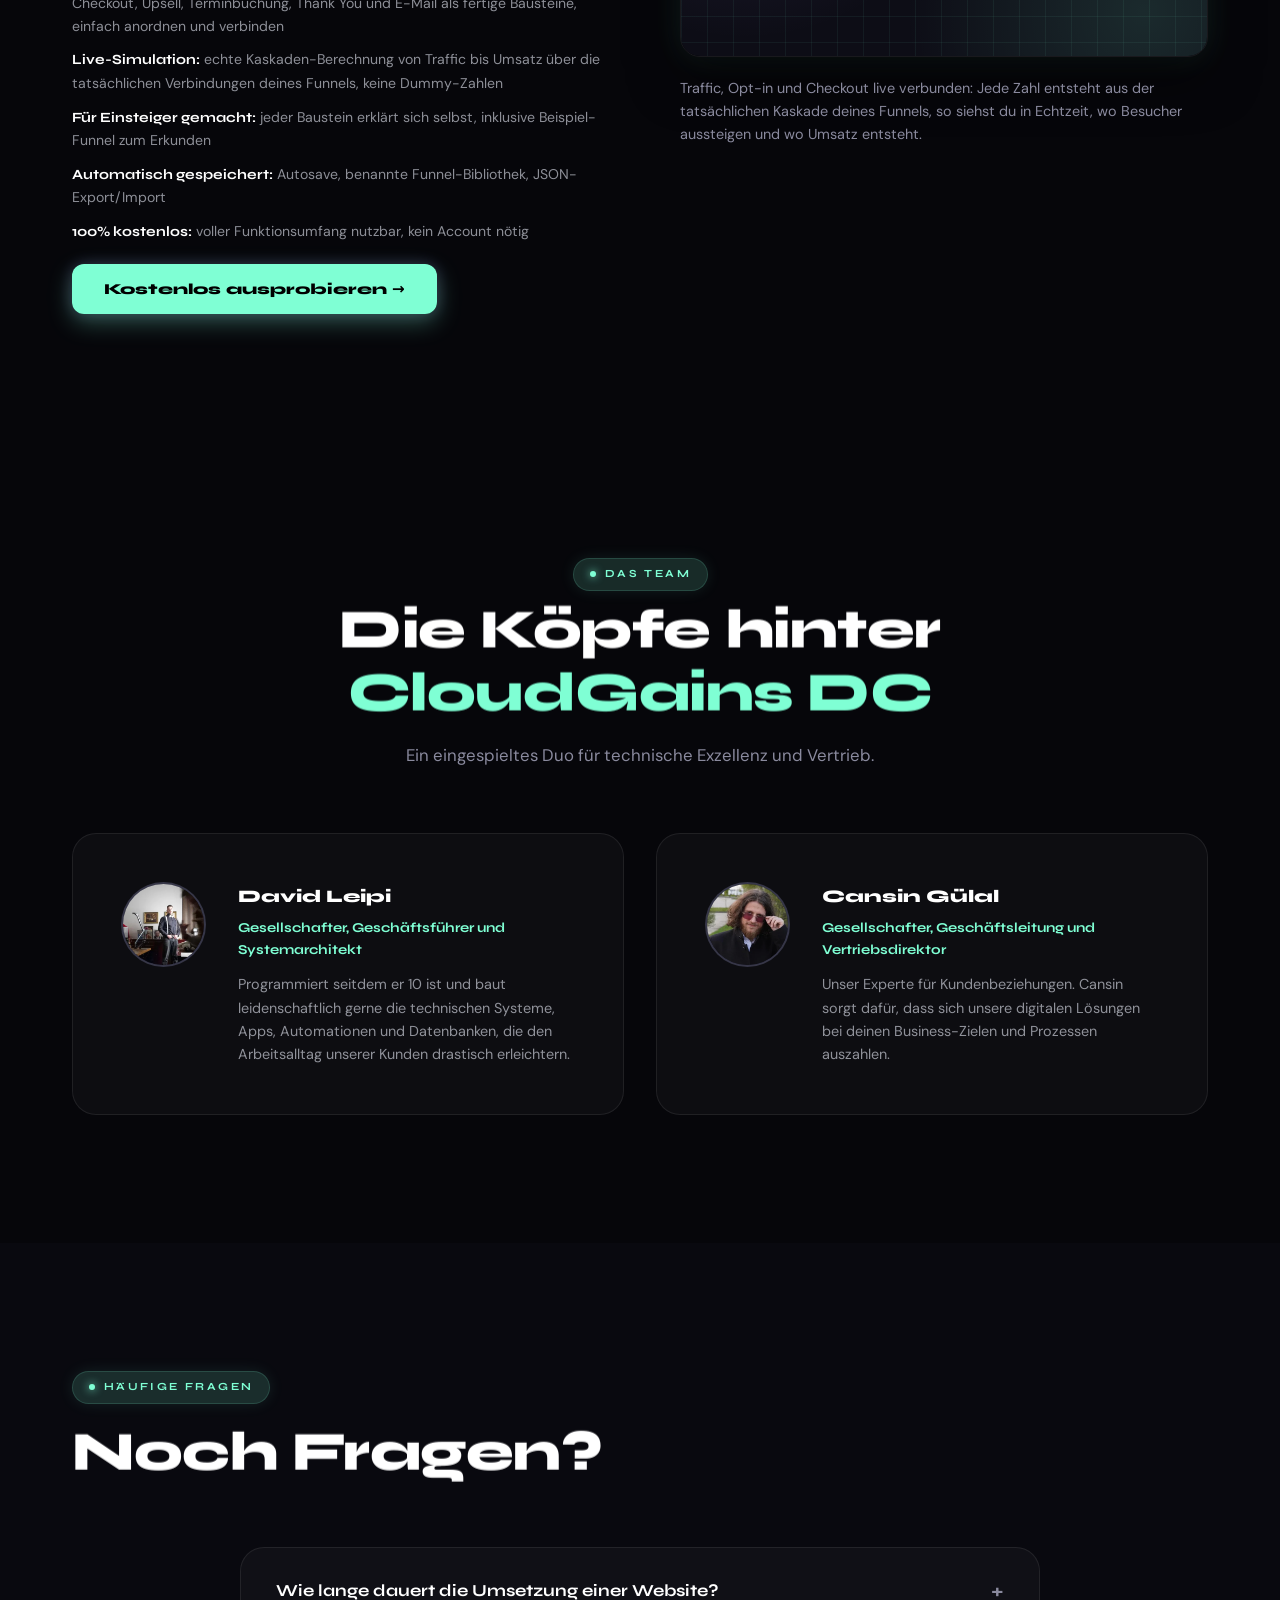
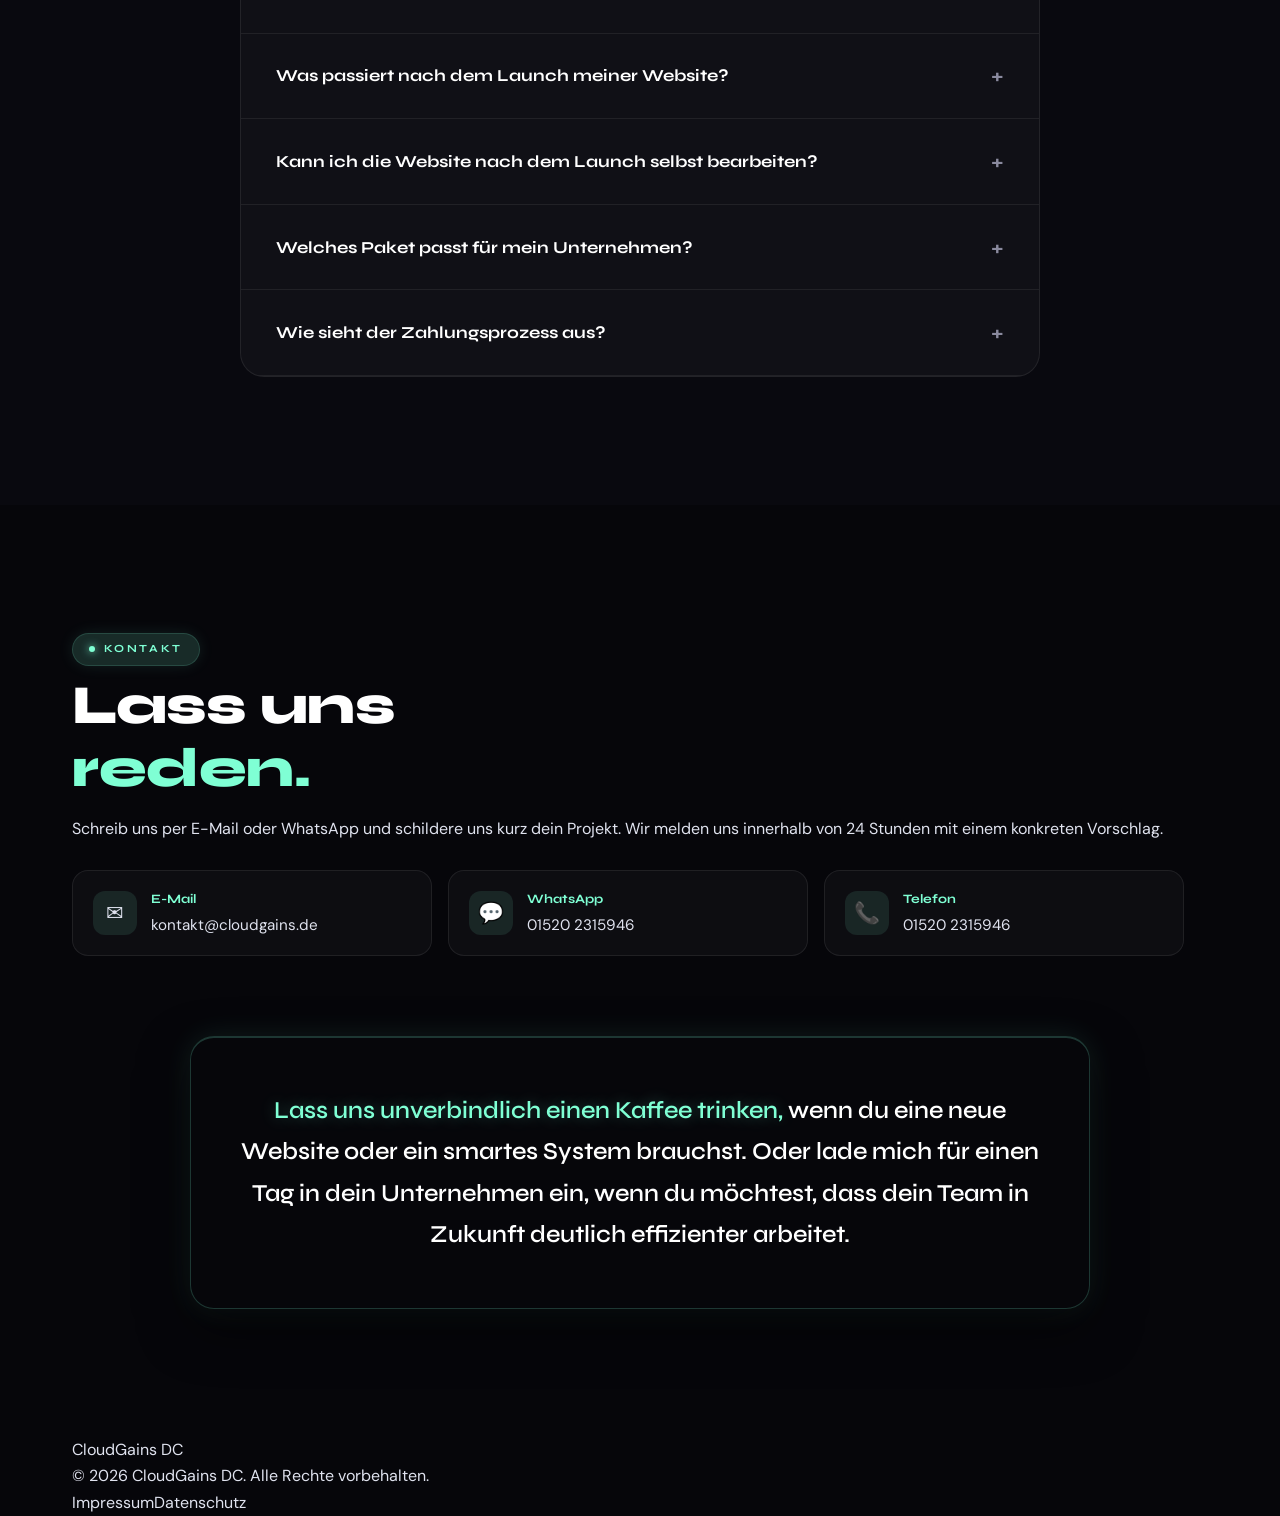
==== commit 48870636: "Homepage: Kontaktformular entfernt + Funnels-Section mobil-optimiert Kontakt: - Formular raus, nur n" ====
--- a/index.html
+++ b/index.html
@@ -6,7 +6,6 @@
 <meta name="description" content="CloudGains DC: Premium Websites & digitale Produkte. Onepager, Smart Websites, Apps & mehr aus einer Hand.">
 <title>CloudGains DC | Premium Websites & Digital Products</title>
 <link rel="canonical" href="https://cloudgains.de/">
-<script src="https://challenges.cloudflare.com/turnstile/v0/api.js" async defer></script>
 <link rel="icon" href="vor7_webp.webp" type="image/webp">
 <link rel="preload" as="font" type="font/woff2" href="assets/fonts/syne-latin.woff2" crossorigin>
 <link rel="preload" as="font" type="font/woff2" href="assets/fonts/dmsans-latin.woff2" crossorigin>
@@ -503,6 +502,7 @@
 
 /* CLOUDGAINS CLOUD SUITE */
 .cgc-inner { display: grid; grid-template-columns: 1fr 1fr; gap: 5rem; align-items: center; }
+.cgc-inner > div { min-width: 0; } /* verhindert, dass Inhalte die Grid-Spur breiter als den Viewport ziehen */
 .cgc-suite .section-eyebrow { margin-bottom: 2.25rem; }
 .cgc-shot { border-radius: 1.25rem; overflow: hidden; border: 1px solid var(--glass-border); box-shadow: 0 20px 50px rgba(0,0,0,0.5), 0 0 30px rgba(127, 255, 212, 0.12); }
 .cgc-shot img { width: 100%; height: auto; display: block; }
@@ -588,14 +588,18 @@
   border-bottom: 4px solid transparent;
   border-left: 6px solid rgba(167,139,250,0.85);
 }
+.funnels-mock-canvas { max-width: 100%; overflow: hidden; }
 .funnels-mock-stats { display: flex; gap: 1.5rem; flex-wrap: wrap; justify-content: center; }
 .funnels-mock-stat { font-size: 0.72rem; color: var(--muted); }
 .funnels-mock-stat b { font-family: var(--fd); color: #fff; }
 @media (max-width: 480px) {
-  .funnels-mock-node { min-width: 82px; padding: 0.7rem 0.5rem; }
-  .funnels-mock-node-label { font-size: 0.62rem; }
+  .funnels-mock-canvas { padding: 2.75rem 0.6rem 1.75rem; gap: 1.25rem; }
+  .funnels-mock-node { min-width: 0; flex: 1 1 0; padding: 0.6rem 0.4rem; }
+  .funnels-mock-node-label { font-size: 0.6rem; white-space: normal; line-height: 1.15; }
   .funnels-mock-node-metric { font-size: 1rem; }
-  .funnels-mock-connector { flex-basis: 22px; }
+  .funnels-mock-connector { flex: 0 0 14px; margin: 0 0.1rem; }
+  .funnels-mock-stats { gap: 0.6rem 1rem; }
+  .funnels-mock-badge { font-size: 0.62rem; padding: 0.3rem 0.6rem; }
 }
 .cgc-feat-title { font-family: var(--fd); font-weight: 700; color: #fff; }
 .investora-feat { display: flex; align-items: flex-start; gap: 1rem; margin-bottom: 1rem; font-size: 0.95rem; color: var(--faint); line-height: 1.5; }
@@ -633,6 +637,13 @@
 
 /* CONTACT */
 .contact-inner { display: grid; grid-template-columns: repeat(auto-fit, minmax(min(100%, 300px), 1fr)); gap: 4rem; position: relative; z-index: 2; }
+.contact-methods { display: flex; flex-wrap: wrap; gap: 1rem; margin-top: 1.75rem; }
+.contact-method { display: flex; align-items: center; gap: 0.9rem; flex: 1 1 260px; max-width: 360px; padding: 1.1rem 1.25rem; background: var(--glass-bg); border: 1px solid var(--glass-border); border-radius: 1rem; text-decoration: none; transition: transform 0.2s, border-color 0.2s, box-shadow 0.2s; }
+.contact-method:hover { border-color: var(--aqua); box-shadow: 0 0 20px rgba(127,255,212,0.1); transform: translateY(-2px); }
+.contact-method-icon { width: 44px; height: 44px; flex-shrink: 0; display: flex; align-items: center; justify-content: center; font-size: 1.3rem; border-radius: 0.75rem; background: rgba(127,255,212,0.1); }
+.contact-method-text { display: flex; flex-direction: column; gap: 0.15rem; min-width: 0; }
+.contact-method-label { font-family: var(--fd); font-weight: 700; font-size: 0.8rem; color: var(--aqua); }
+.contact-method-val { font-size: 0.95rem; color: var(--text); word-break: break-word; }
 .form-input, .form-textarea, .form-select { width: 100%; background: var(--glass-bg); border: 1px solid var(--glass-border); border-radius: 0.75rem; padding: 1rem; color: #fff; font-family: inherit; margin-bottom: 1rem; outline: none; transition: 0.3s; }
 .form-input:focus, .form-textarea:focus { border-color: var(--aqua); box-shadow: 0 0 15px rgba(127,255,212,0.1); }
 .form-submit { width: 100%; padding: 1rem; border-radius: 99px; background: var(--aqua); color: #000; font-family: var(--fd); font-weight: 800; border: none; cursor: pointer; transition: 0.2s; box-shadow: 0 8px 25px rgba(127, 255, 212, 0.3); }
@@ -712,6 +723,13 @@
 @media (max-width: 640px) {
   /* Globale Reduzierung von Paddings/Größen für kleine Bildschirme */
   .container { padding: 0 1.25rem; }
+
+  /* Reveal-Animationen auf Mobile vertikal statt horizontal:
+     die ±50px-X-Verschiebung ragt sonst über den Viewport und erzeugt
+     (v.a. auf iOS Safari trotz overflow-x:hidden) horizontales Scrollen.
+     :not(.visible) hebt die Spezifität über die Basisregel und lässt den
+     eingeblendeten Endzustand (transform:none) unberührt. */
+  [data-anim="fade-left"]:not(.visible), [data-anim="fade-right"]:not(.visible) { transform: translateY(30px); }
   
   .liquid-header {
     top: 1rem; left: 1rem; right: 1rem; padding: 0 0.5rem 0 1.25rem;
@@ -1487,7 +1505,7 @@
       <div data-anim="fade-right">
         <div class="section-eyebrow"><div class="dot"></div><span>Kontakt</span></div>
         <h2 class="section-title">Lass uns<br><em>reden.</em></h2>
-        <p class="contact-info-sub">Schildere uns kurz dein Projekt. Wir melden uns innerhalb von 24 Stunden mit einem konkreten Vorschlag.</p>
+        <p class="contact-info-sub">Schreib uns per E-Mail oder WhatsApp und schildere uns kurz dein Projekt. Wir melden uns innerhalb von 24 Stunden mit einem konkreten Vorschlag.</p>
         <div class="contact-methods">
           <!--email_off--><a href="mailto:kontakt@cloudgains.de" class="contact-method">
             <div class="contact-method-icon email">✉️</div>
@@ -1496,33 +1514,21 @@
               <div class="contact-method-val">kontakt@cloudgains.de</div>
             </div>
           </a><!--/email_off-->
-          <a href="https://wa.me/015202315946" target="_blank" class="contact-method">
+          <a href="https://wa.me/4915202315946" target="_blank" rel="noopener" class="contact-method">
             <div class="contact-method-icon whatsapp">💬</div>
             <div class="contact-method-text">
               <div class="contact-method-label">WhatsApp</div>
               <div class="contact-method-val">01520 2315946</div>
             </div>
           </a>
-        </div>
-      </div>
-      <div data-anim="fade-left" data-delay="1">
-        <!--email_off--><form class="contact-form" id="contact-form">
-          <div class="form-group"><label class="form-label" for="contact-name">Dein Name</label><input class="form-input" id="contact-name" type="text" name="name" placeholder="Max Mustermann" required></div>
-          <div class="form-group"><label class="form-label" for="contact-email">E-Mail-Adresse</label><input class="form-input" id="contact-email" type="email" name="email" placeholder="max@beispiel.de" required></div>
-          <div class="form-group"><label class="form-label" for="contact-paket">Interesse an</label>
-            <select class="form-select form-input" id="contact-paket" name="paket">
-              <option>Websites & Onepager</option>
-              <option>Apps & Dashboards</option>
-              <option>Marketing & Automation</option>
-              <option>Komplettes System</option>
-              <option>Beratung / Noch unsicher</option>
-            </select>
-          </div>
-          <div class="form-group"><label class="form-label" for="contact-nachricht">Deine Nachricht</label><textarea class="form-textarea" id="contact-nachricht" name="nachricht" placeholder="Erzähl uns von deinem Projekt..." required></textarea></div>
-          <div class="cf-turnstile" data-sitekey="TURNSTILE_SITE_KEY" data-theme="dark"></div>
-          <button type="submit" class="form-submit"><span>Nachricht senden</span><span>→</span></button>
-          <p class="form-status" id="contact-form-status" role="status" aria-live="polite"></p>
-        </form><!--/email_off-->
+          <a href="tel:+4915202315946" class="contact-method">
+            <div class="contact-method-icon email">📞</div>
+            <div class="contact-method-text">
+              <div class="contact-method-label">Telefon</div>
+              <div class="contact-method-val">01520 2315946</div>
+            </div>
+          </a>
+        </div>
       </div>
     </div>
     <div class="personal-cta" data-anim="zoom-in" data-delay="2" style="background: transparent; border-top-width: 2px;">
@@ -1540,7 +1546,7 @@
     <div class="footer-inner">
       <div class="footer-logo">Cloud<span>Gains DC</span></div>
       <div class="footer-copy">© 2026 CloudGains DC. Alle Rechte vorbehalten.</div>
-      <div class="footer-links"><a href="#">Impressum</a><a href="#">Datenschutz</a></div>
+      <div class="footer-links"><a href="/impressum.html">Impressum</a><a href="#">Datenschutz</a></div>
     </div>
   </div>
 </footer>
@@ -1564,6 +1570,6 @@
   <svg viewBox="0 0 24 24" xmlns="http://www.w3.org/2000/svg"><path d="M17.472 14.382c-.297-.149-1.758-.867-2.03-.967-.273-.099-.471-.148-.67.15-.197.297-.767.966-.94 1.164-.173.199-.347.223-.644.075-.297-.15-1.255-.463-2.39-1.475-.883-.788-1.48-1.761-1.653-2.059-.173-.297-.018-.458.13-.606.134-.133.298-.347.446-.52.149-.174.198-.298.298-.497.099-.198.05-.371-.025-.52-.075-.149-.669-1.612-.916-2.207-.242-.579-.487-.5-.669-.51-.173-.008-.371-.01-.57-.01-.198 0-.52.074-.792.372-.272.297-1.04 1.016-1.04 2.479 0 1.462 1.065 2.875 1.213 3.074.149.198 2.096 3.2 5.077 4.487.709.306 1.262.489 1.694.625.712.227 1.36.195 1.871.118.571-.085 1.758-.719 2.006-1.413.248-.694.248-1.289.173-1.413-.074-.124-.272-.198-.57-.347m-5.421 7.403h-.004a9.87 9.87 0 01-5.031-1.378l-.361-.214-3.741.982.998-3.648-.235-.374a9.86 9.86 0 01-1.51-5.26c.001-5.45 4.436-9.884 9.888-9.884 2.64 0 5.122 1.03 6.988 2.898a9.825 9.825 0 012.893 6.994c-.003 5.45-4.437 9.884-9.885 9.884m8.413-18.297A11.815 11.815 0 0012.05 0C5.495 0 .16 5.335.157 11.892c0 2.096.547 4.142 1.588 5.945L.057 24l6.305-1.654a11.882 11.882 0 005.683 1.448h.005c6.554 0 11.89-5.335 11.893-11.893a11.821 11.821 0 00-3.48-8.413z"/></svg>
 </a>
 
-<script src="assets/app.js" defer></script>
+<script src="assets/app.js?v=2" defer></script>
 </body>
 </html>
